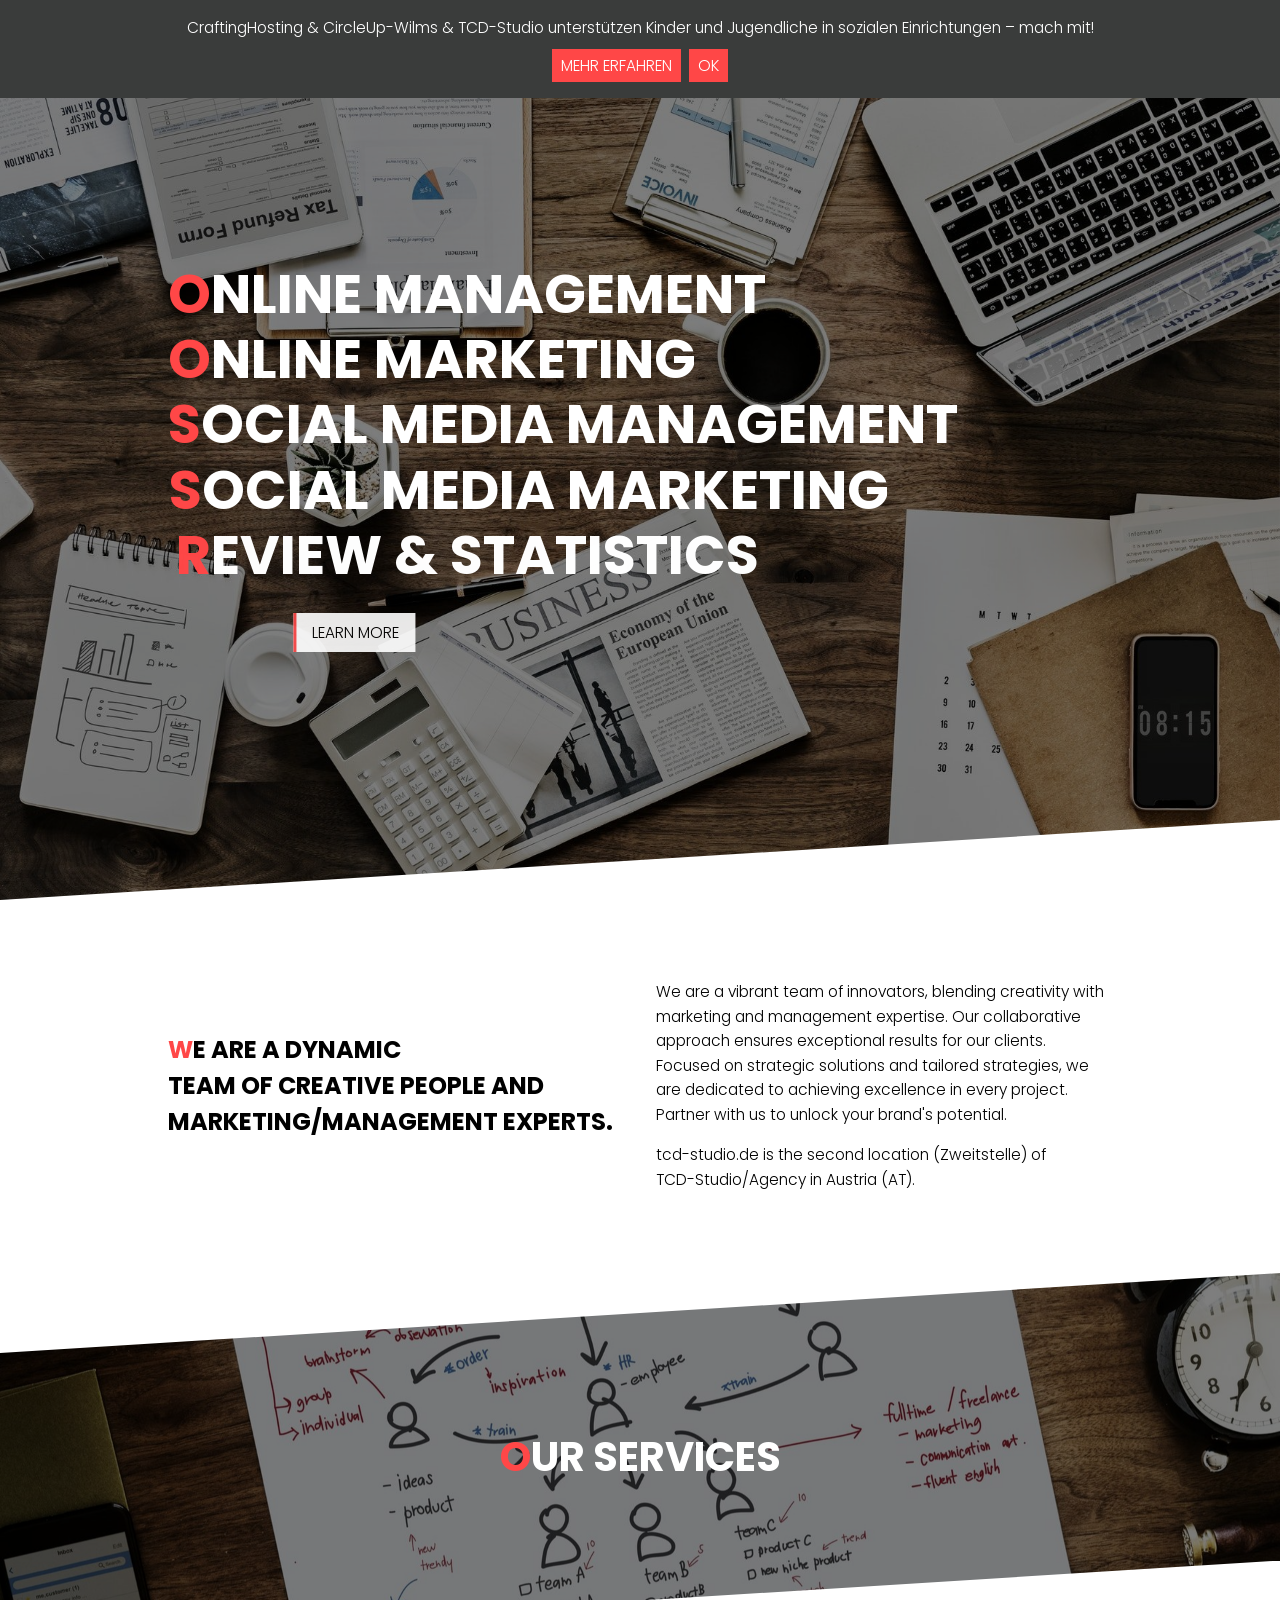
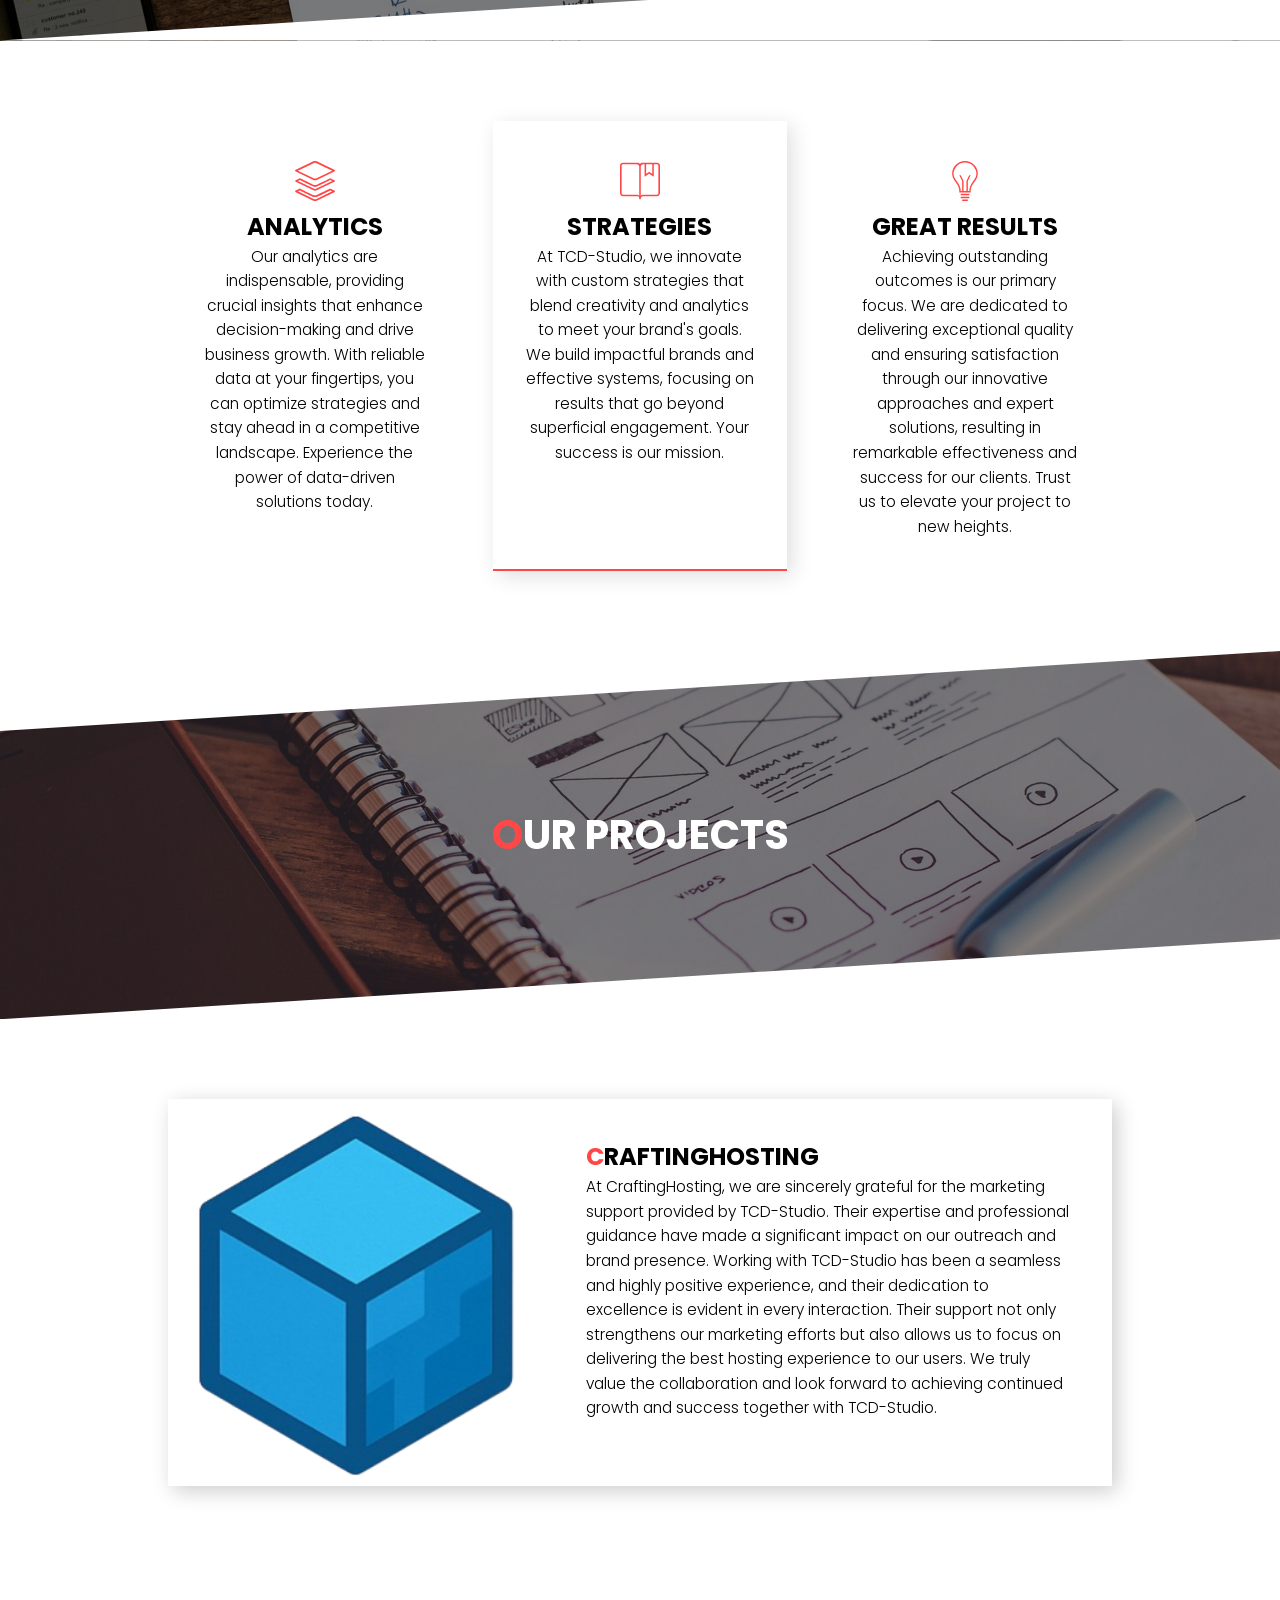
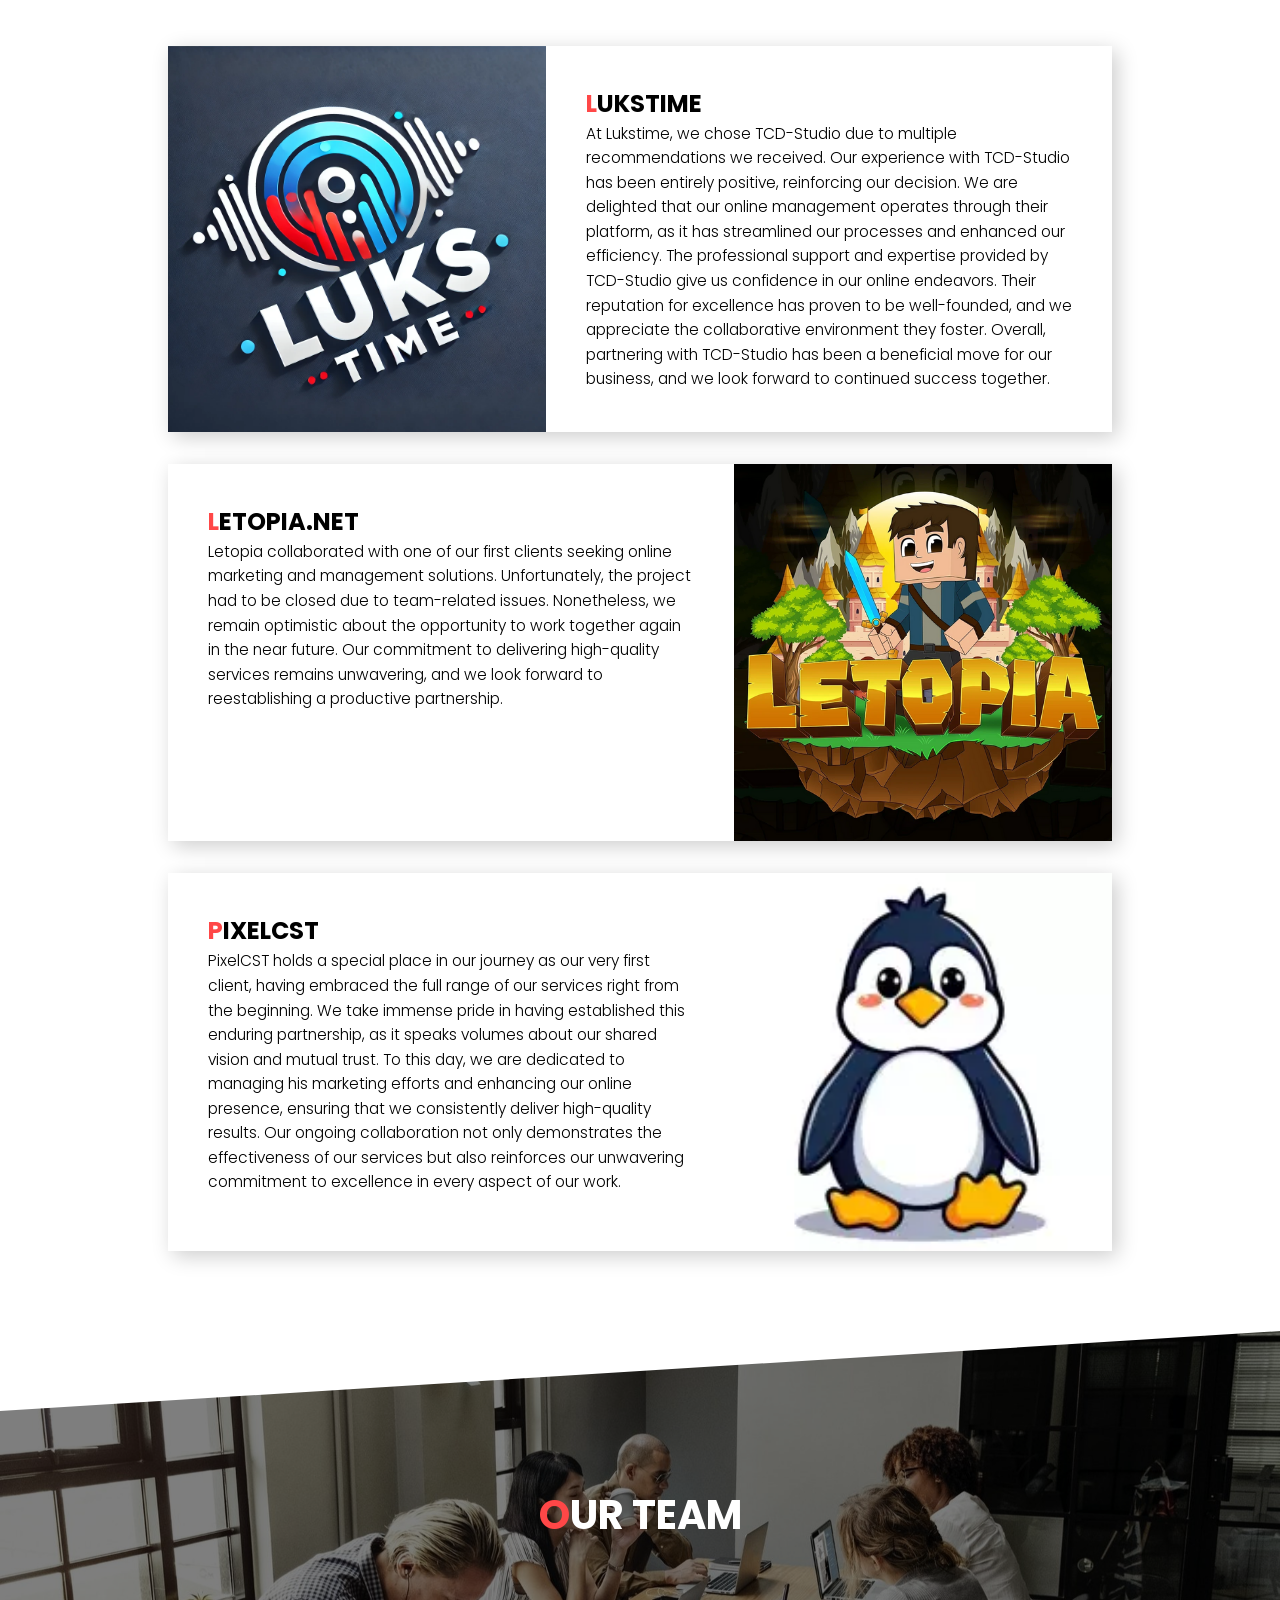
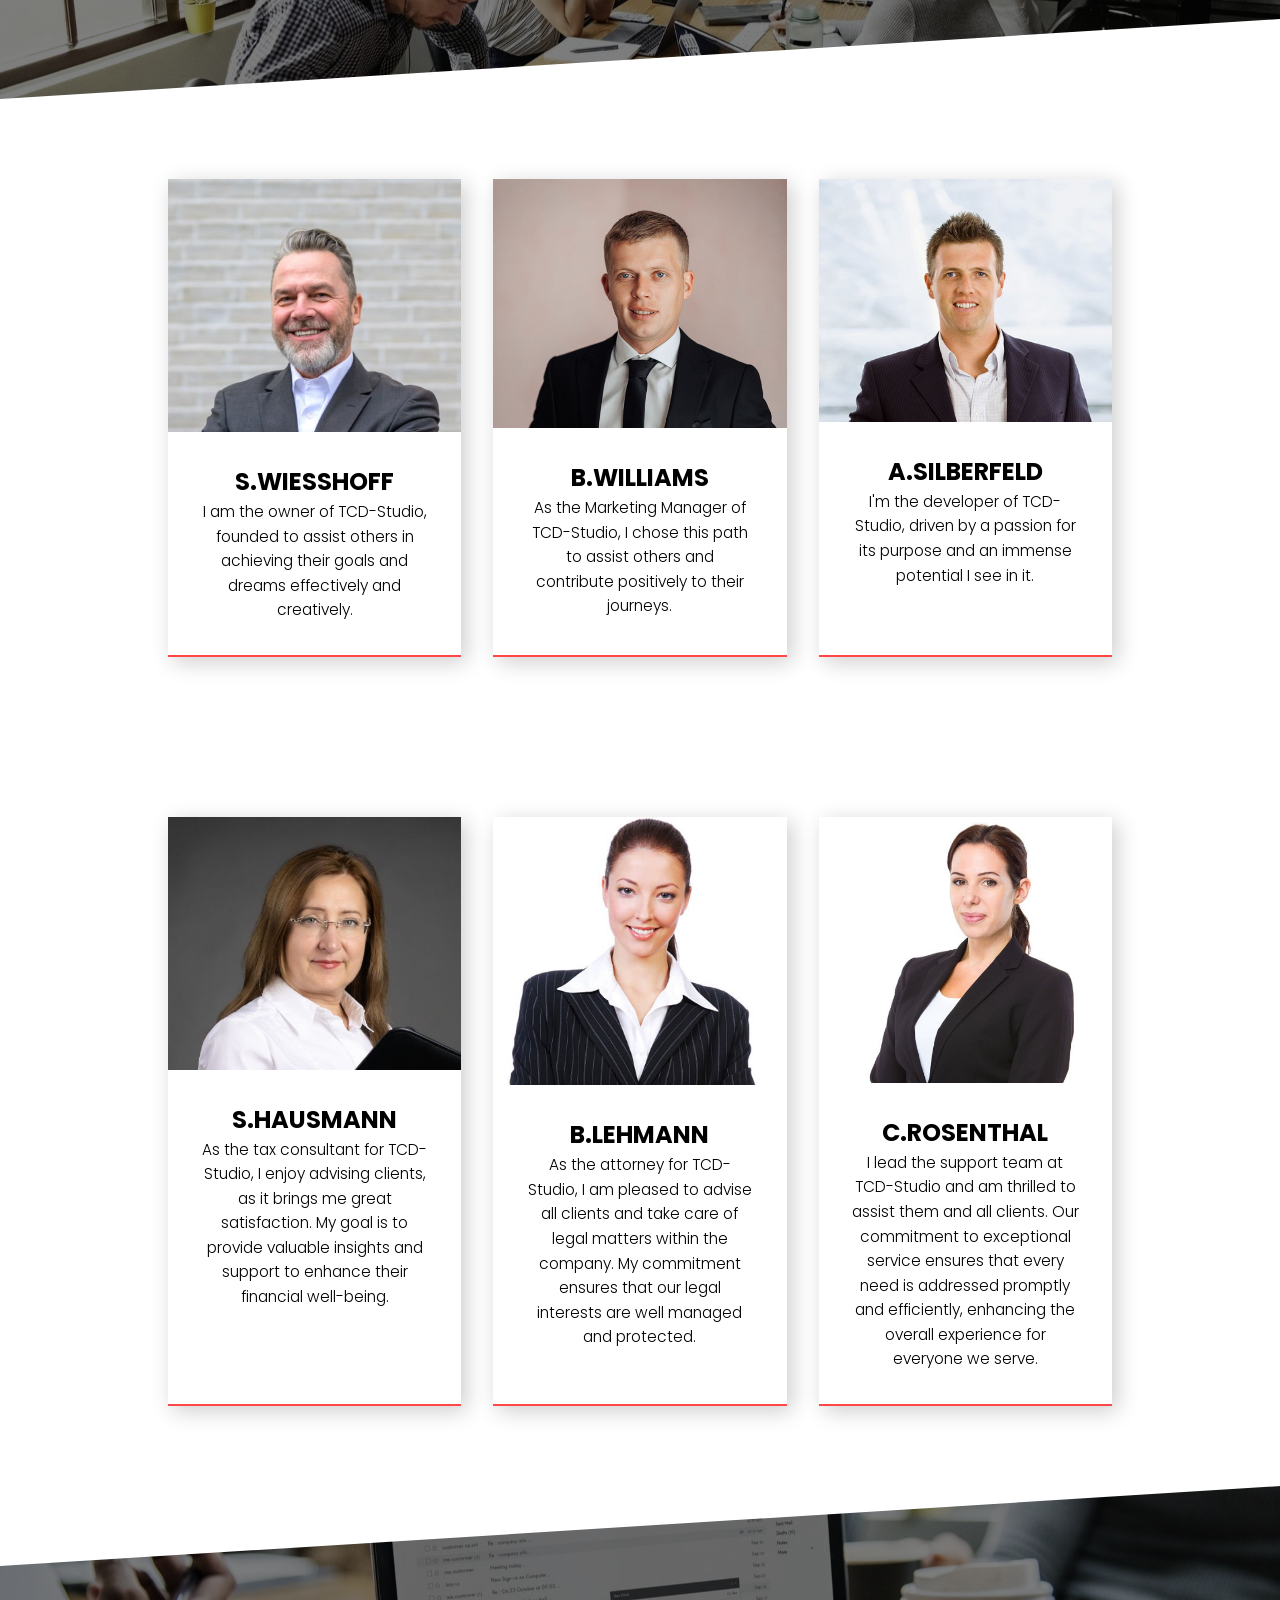
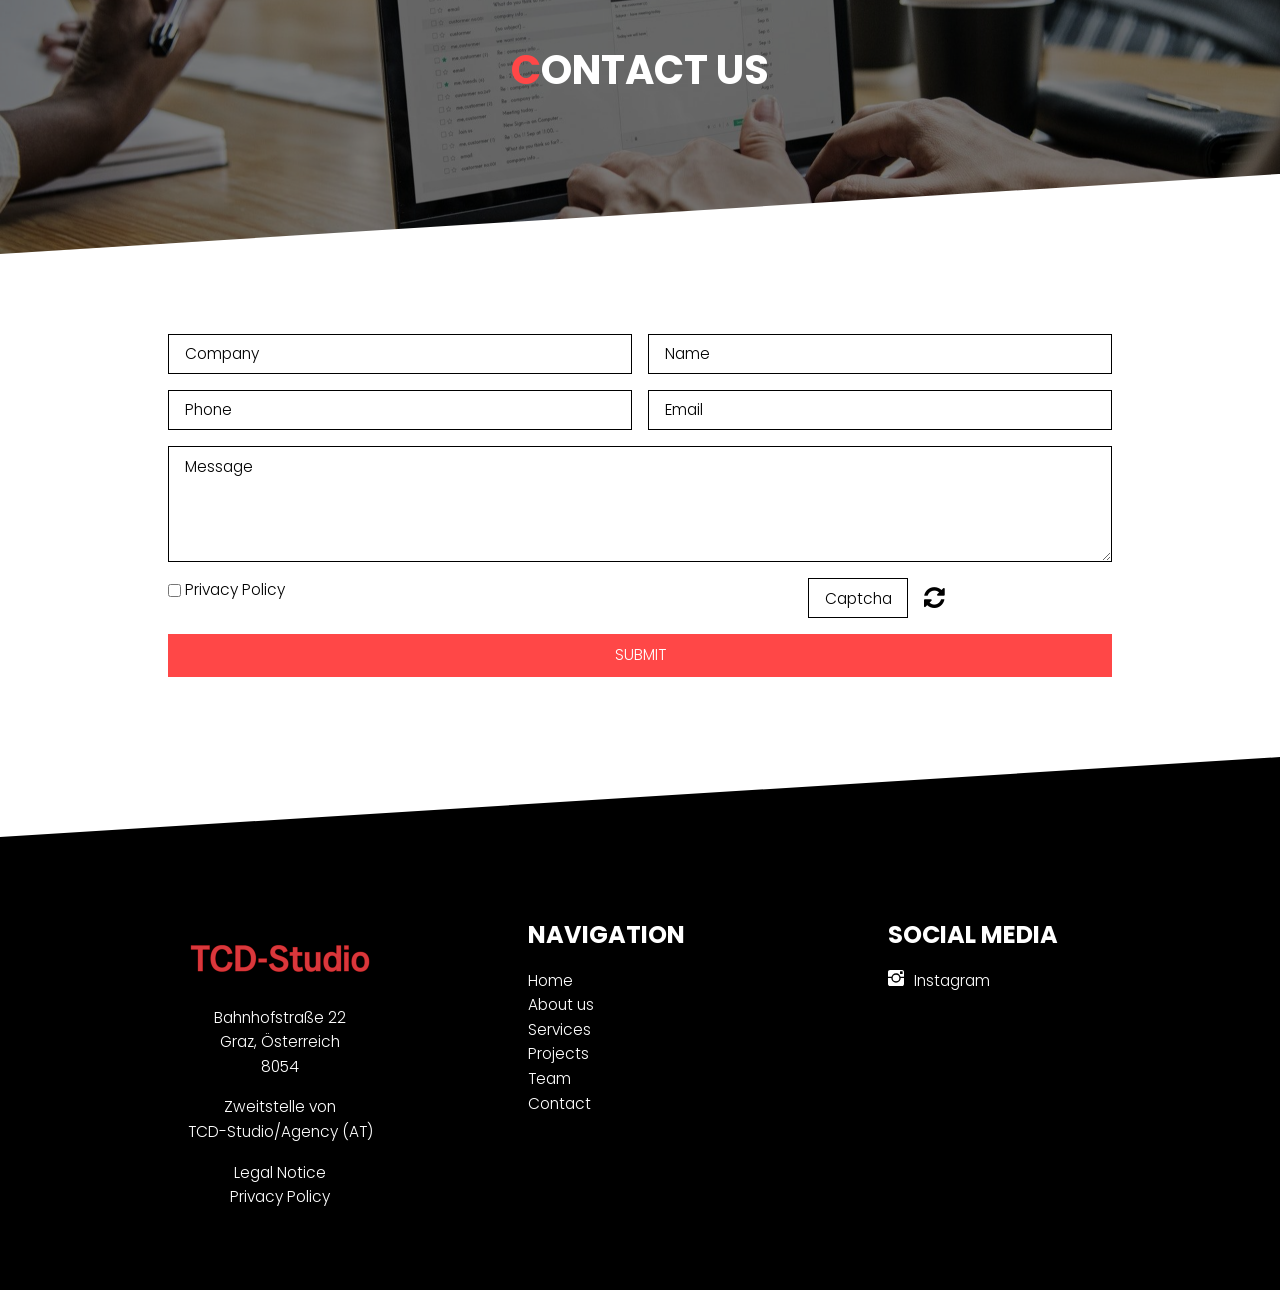
==== index.html @ 9a7e264d "Recode site for tcd-studio.de (Zweitstelle of TCD-Studio/Agency, AT) - Move all pages, links, canoni" ====
<!doctype html>
<html lang="en">
  <head>
    <meta charset="utf-8" />
    <title>tcd-studio.de - From Strategy to Success.</title>
    <meta name="viewport" content="width=device-width, initial-scale=1" />
    <meta
      name="description"
      content="tcd-studio.de is the Zweitstelle (second location) of TCD-Studio/Agency in Austria (AT): online management, online marketing, social media management and statistics."
    />
    <meta
      name="keywords"
      content="marketing agency, online marketing, social media marketing, market research, digital marketing, SEO, SEM, lead generation, tcd-studio.de"
    />
    <meta name="icbm" content="47.0179907,15.4020334" />
    <meta name="geo.position" content="47.0179907;15.4020334" />
    <meta name="geo.placename" content="Graz, Österreich" />
    <link rel="canonical" href="https://tcd-studio.de/" />
    <meta property="og:title" content="tcd-studio.de - From Strategy to Success." />
    <meta
      property="og:description"
      content="tcd-studio.de is the Zweitstelle (second location) of TCD-Studio/Agency in Austria (AT): online management, online marketing, social media management and statistics."
    />
    <meta property="og:type" content="website" />
    <meta property="og:site_name" content="TCD-Studio/Agency" />
    <meta property="og:locale" content="en" />
    <meta
      property="og:image"
      content="https://tcd-studio.de/images/1200x630/16336493/TCD-Studio-LogomitIcon-0CujKBZblyTViHeyjRNebg.png"
    />
    <meta property="og:url" content="https://tcd-studio.de/" />
    <link
      rel="icon"
      type="image/png"
      href="/images/16x16/16356138/TCD-Studio-Logoohneschrift-gross-JT70FmUTbj_ha7UTW9FF7w-wK-10hrhv1epRSxcDGYMCA.png"
      sizes="16x16"
    />
    <link
      rel="icon"
      type="image/png"
      href="/images/32x32/16356138/TCD-Studio-Logoohneschrift-gross-JT70FmUTbj_ha7UTW9FF7w-wK-10hrhv1epRSxcDGYMCA.png"
      sizes="32x32"
    />
    <link
      rel="icon"
      type="image/png"
      href="/images/96x96/16356138/TCD-Studio-Logoohneschrift-gross-JT70FmUTbj_ha7UTW9FF7w-wK-10hrhv1epRSxcDGYMCA.png"
      sizes="96x96"
    />
    <link
      rel="apple-touch-icon-precomposed"
      sizes="152x152"
      href="/images/152x152/16356138/TCD-Studio-Logoohneschrift-gross-JT70FmUTbj_ha7UTW9FF7w-wK-10hrhv1epRSxcDGYMCA.png"
    />
    <link rel="stylesheet" media="screen" href="/webcard/static/app.min.1757408874.css" />
    <link rel="stylesheet" media="screen" href="/css/theme.css" id="customcss" />
    <script>
      var webcard = window.webcard || {};
      webcard.id = 1728389;
      webcard.moduleId = 13865382;
      webcard.culture = "en";
      webcard.type = 2;
      webcard.isEdit = false;
      webcard.isMobile = /Android|webOS|iPhone|iPad|iPod|BlackBerry/i.test(navigator.userAgent);
      webcard.isTouch = "ontouchstart" in window || navigator.msMaxTouchPoints > 0;
      webcard.apiHost = location.host + "/api.php";
      var extraPath = "";
    </script>
    <link rel="preload" as="style" href="/fonts/poppins.css" />
    <link rel="stylesheet" media="print" onload="this.media='all'" href="/fonts/poppins.css" />
    <noscript><link rel="stylesheet" href="/fonts/poppins.css" /></noscript>
    <link rel="stylesheet" href="/css/pages/home.css" />
    <script type="application/ld+json">
      {
        "@context": "https://schema.org",
        "@type": "ProfessionalService",
        "name": "TCD-Studio/Agency",
        "alternateName": "tcd-studio.de",
        "url": "https://tcd-studio.de/",
        "logo": "https://tcd-studio.de/images/1200x630/16336493/TCD-Studio-LogomitIcon-0CujKBZblyTViHeyjRNebg.png",
        "description": "tcd-studio.de is the Zweitstelle (second location) of TCD-Studio/Agency in Austria (AT): online management, online marketing, social media management and statistics.",
        "email": "kontakt@tcd-studio.de",
        "telephone": "+43 699 81865094",
        "address": {
          "@type": "PostalAddress",
          "streetAddress": "Bahnhofstraße 22",
          "postalCode": "8054",
          "addressLocality": "Graz",
          "addressCountry": "AT"
        },
        "geo": { "@type": "GeoCoordinates", "latitude": 47.0179907, "longitude": 15.4020334 }
      }
    </script>
  </head>
  <body class="page-13865382 pagelayout-1 index slogan culture-en">
    <a href="#ed-713620344" class="wv-link-content button">Skip to main content</a>
    <div
      class="ed-element ed-container full-width flex-align-content-center wv-boxed flex-justify-content-center flex-align-items-center cookie-bar hide-cookie-bar preset-cookie-bar-v2-default"
      id="ed-939194699"
    >
      <div class="inner" style="margin-left: auto; margin-right: auto">
        <div class="ed-element ed-text custom-theme" id="ed-939194702">
          <p>
            CraftingHosting &amp; CircleUp-Wilms &amp; TCD-Studio unterstützen Kinder und Jugendliche in sozialen
            Einrichtungen – mach mit!
          </p>
        </div>
        <div class="ed-element ed-button custom-theme" id="ed-939194705">
          <a
            class="button button-default button-color-default center button-small"
            href="https://gofund.me/4ed2987de"
            title="Jetzt mit Machen!"
            >Mehr erfahren</a
          >
        </div>
        <div class="ed-element ed-button custom-theme cookie-close" id="ed-939194708">
          <a class="button button-default button-color-default center button-small" href="#">Ok</a>
        </div>
      </div>
    </div>
    <div class="ed-element ed-container banner preset-banner-v3-default parallax" id="ed-713619942">
      <div class="background">
        <figure class="ed-element ed-image wv-bg" id="ed-713619945">
          <div
            class="background-image-holder ed-lazyload"
            data-background='url("/images/1920/5283903/pexels-photo-860379.jpeg")'
          ></div>
        </figure>
      </div>
      <div class="overlay" style="background-color: rgba(0, 0, 0, 0.51)"></div>
      <div class="inner" data-parallax-amount="50">
        <div
          class="ed-element ed-container flex-justify-content-space-between flex-align-items-center wv-boxed menu-wrapper wv-overflow_visible preset-menu-v2-default"
          id="ed-713619948"
        >
          <div class="inner">
            <div class="ed-element ed-logo logo" id="ed-713619951">
              <a href="/"
                ><img
                  src="/images/218/16332534/TCD-Studio-LogoohneIcon-wagerecht-x0y5LHULFifqLQb0SZXRUw.png"
                  alt="TCD-Studio/Agency"
                  srcset="/images/436/16332534/TCD-Studio-LogoohneIcon-wagerecht-x0y5LHULFifqLQb0SZXRUw.png 2x"
              /></a>
            </div>
            <nav class="ed-element ed-menu wv-custom" id="ed-713619954">
              <ul class="menu-level-0">
                <li class="first"><a href="/#ed-713619942" class="wv-link-elm first">Home</a></li>
                <li><a href="/#ed-713620344" class="wv-link-elm">About us</a></li>
                <li><a href="/#ed-713620002" class="wv-link-elm">Services</a></li>
                <li><a href="/#ed-713620074" class="wv-link-elm">Projects</a></li>
                <li><a href="/#ed-713620098" class="wv-link-elm">Team</a></li>
                <li class="end"><a href="/#ed-713620122" class="wv-link-elm last">Contact</a></li>
              </ul>
            </nav>
            <div class="ed-element ed-container mobile-cont wv-overflow_visible" id="ed-713619957">
              <div class="inner">
                <figure class="ed-element ed-icon" id="ed-713619960">
                  <a href="tel:+4369981865094"
                    ><svg
                      xmlns="http://www.w3.org/2000/svg"
                      viewBox="170 -787 659 875"
                      data-icon="ico-phone"
                      preserveAspectRatio="xMidYMid"
                    >
                      <path
                        d="M390.7 -496.7C270.4 -427.2 453.9 -83.1 585.6 -159.1L707.7 52.3C652.1 84.4 605.2 104.6 540.8 67.8 362 -34.4 165.2 -375.1 170.8 -578.3c1.9 -70.6 43.6 -98.3 97.9 -129.7 23.3 40.4 98.6 170.8 122 211.3zm50.4 -5.7c-13 7.5 -29.7 3.1 -37.3 -10l-115 -199.3c-7.5 -13 -3.1 -29.7 10 -37.3l60.5 -34.9c13 -7.5 29.7 -3.1 37.3 10L511.7 -574.6c7.5 13 3.1 29.7 -10 37.2l-60.6 35zM755.5 42.1c-13 7.5 -29.7 3.1 -37.3 -10l-115 -199.3c-7.5 -13 -3.1 -29.7 10 -37.3l60.5 -34.9c13 -7.5 29.7 -3.1 37.3 10L826.1 -30.1c7.5 13 3.1 29.7 -10 37.3l-60.6 34.9z"
                      ></path></svg
                  ></a>
                </figure>
                <div class="ed-element ed-html menu-trigger" id="ed-713619963">
                  <div class="menu-trigger-box"><div class="menu-trigger-inner"></div></div>
                </div>
              </div>
            </div>
          </div>
        </div>
        <div class="ed-element ed-container banner-content wv-boxed wv-spacer" id="ed-713619966">
          <div class="inner" data-parallax-amount="40">
            <div
              class="ed-element ed-headline custom-theme animation-initial"
              style="opacity: 1"
              id="ed-713665664"
              data-animation='{"type":"move-right-to-left","initial":"hide","keepHeight":true,"duration":"1.5s","delay":"0.3s","overlay":{"width":"auto"},"trigger":"scroll","group":{"name":"","behavior":{"show":"","hide":""}}}'
            >
              <h1>O<span class="color-background">nline Management</span></h1>
            </div>
            <div
              class="ed-element ed-headline custom-theme animation-initial"
              style="opacity: 1"
              id="ed-713619969"
              data-animation='{"type":"move-right-to-left","initial":"hide","keepHeight":true,"duration":"1.5s","delay":"0.6s","overlay":{"width":"auto"},"trigger":"scroll","group":{"name":"","behavior":{"show":"","hide":""}}}'
            >
              <h1 class="left">
                <span class="color-primary">O</span><span class="color-background">nline Marketing</span>
              </h1>
            </div>
            <div
              class="ed-element ed-headline custom-theme animation-initial"
              style="opacity: 1"
              id="ed-713665489"
              data-animation='{"type":"move-right-to-left","initial":"hide","keepHeight":true,"duration":"1.5s","delay":"0.9s","overlay":{"width":"auto"},"trigger":"scroll","group":{"name":"","behavior":{"show":"","hide":""}}}'
            >
              <h1>S<span class="color-background">ocial Media Management</span></h1>
            </div>
            <div
              class="ed-element ed-headline custom-theme animation-initial"
              style="opacity: 1"
              id="ed-713619972"
              data-animation='{"type":"move-right-to-left","initial":"hide","keepHeight":true,"duration":"1.5s","delay":"1.2s","overlay":{"width":"auto"},"trigger":"scroll","group":{"name":"","behavior":{"show":"","hide":""}}}'
            >
              <h1 class="left">
                <span class="color-primary">S</span><span class="color-background">OCIAL MEDIA MARKETING</span>
              </h1>
            </div>
            <div
              class="ed-element ed-headline custom-theme animation-initial"
              style="opacity: 1"
              id="ed-713619975"
              data-animation='{"type":"move-right-to-left","initial":"hide","keepHeight":true,"duration":"1.5s","delay":"1.5s","overlay":{"width":"auto"},"trigger":"scroll","group":{"name":"","behavior":{"show":"","hide":""}}}'
            >
              <h1 class="left">
                <span class="color-primary">R</span><span class="color-background">EVIEW &amp; STATISTICS</span>
              </h1>
            </div>
            <div class="ed-element ed-spacer" id="ed-713619978"><div style="height: 25px" class="space"></div></div>
            <div
              class="ed-element ed-button scroll custom-theme animation-initial"
              style="opacity: 1"
              id="ed-713619981"
              data-animation='{"type":"move-right-to-left","initial":"hide","keepHeight":true,"duration":"1.5s","delay":"1.9s","overlay":{"width":"auto"},"trigger":"scroll","group":{"name":"","behavior":{"show":"","hide":""}}}'
            >
              <a
                class="wv-link-elm cta-button button button-default button-color-default color-default color-active-background center bg-background bg-active-primary border-color-primary button-normal"
                href="#!next"
                >Learn more</a
              >
            </div>
          </div>
        </div>
        <div class="ed-element ed-container preset-separator-v3-diagonal full-width" id="ed-713619984">
          <div class="inner" data-parallax-amount="50">
            <div class="ed-element ed-html separator-container" id="ed-713619987">
              <svg
                class="double-triangle"
                xmlns="http://www.w3.org/2000/svg"
                version="1.1"
                width="100%"
                height="100"
                viewBox="0 0 100 100"
                preserveAspectRatio="none"
              >
                <path class="path1" d="M0 0 L50 100 L100 0 Z"></path>
                <path class="path2" d="M50 100 L100 40 L100 0 Z"></path>
                <path class="path3" d="M0 40 L50 100 L0 0 Z"></path>
              </svg>

              <svg
                class="circle"
                xmlns="http://www.w3.org/2000/svg"
                version="1.1"
                width="100%"
                height="100"
                viewBox="0 0 100 100"
                preserveAspectRatio="none"
              >
                <path class="path1" d="M0 100 C40 0 60 0 100 100 Z"></path>
              </svg>

              <svg
                class="polygon1"
                width="100%"
                height="100%"
                viewBox="0 0 1280 140"
                preserveAspectRatio="none"
                xmlns="http://www.w3.org/2000/svg"
              >
                <path class="path1" d="M0 70.35l320-49.24 640 98.49 320-49.25V140H0V70.35z"></path>
              </svg>
            </div>
          </div>
        </div>
      </div>
    </div>
    <div class="ed-element ed-container preset-columns-two-v2-default wv-boxed wv-spacer" id="ed-713620344">
      <div class="inner">
        <div class="ed-element ed-container columns-box" id="ed-713620347">
          <div class="inner">
            <div class="ed-element ed-headline custom-theme" id="ed-713620350">
              <h3>
                <span class="color-primary">W</span>e are a dynamic<br />team of creative people and
                Marketing/management Experts.
              </h3>
            </div>
          </div>
        </div>
        <div class="ed-element ed-container columns-box" id="ed-713620353">
          <div class="inner">
            <div class="ed-element ed-text custom-theme" id="ed-713620356">
              <p>
                We are a vibrant team of innovators, blending creativity with marketing and management expertise. Our
                collaborative approach ensures exceptional results for our clients. Focused on strategic solutions and
                tailored strategies, we are dedicated to achieving excellence in every project. Partner with us to
                unlock your brand's potential.
              </p>
              <p class="zweitstelle">
                tcd-studio.de is the second location (<span lang="de">Zweitstelle</span>) of
                <span class="nowrap">TCD-Studio/Agency</span> in Austria (AT).
              </p>
            </div>
          </div>
        </div>
      </div>
    </div>
    <div class="ed-element ed-container full-width" id="ed-713619990">
      <div class="background">
        <figure class="ed-element ed-image wv-bg" id="ed-713619993">
          <div
            class="background-image-holder ed-lazyload"
            data-background='url("/images/1920/5283929/photo-1519636125090-67a506cc7c74.jpg.jpeg")'
          ></div>
        </figure>
      </div>
      <div class="overlay" style="background-color: rgba(0, 0, 0, 0.506)"></div>
      <div class="inner">
        <div class="ed-element ed-container preset-separator-v3-reverse full-width" id="ed-713619996">
          <div class="inner" data-parallax-amount="50">
            <div class="ed-element ed-html separator-container" id="ed-713619999">
              <svg
                class="double-triangle"
                xmlns="http://www.w3.org/2000/svg"
                version="1.1"
                width="100%"
                height="100"
                viewBox="0 0 100 100"
                preserveAspectRatio="none"
              >
                <path class="path1" d="M0 0 L50 100 L100 0 Z"></path>
                <path class="path2" d="M50 100 L100 40 L100 0 Z"></path>
                <path class="path3" d="M0 40 L50 100 L0 0 Z"></path>
              </svg>

              <svg
                class="circle"
                xmlns="http://www.w3.org/2000/svg"
                version="1.1"
                width="100%"
                height="100"
                viewBox="0 0 100 100"
                preserveAspectRatio="none"
              >
                <path class="path1" d="M0 100 C40 0 60 0 100 100 Z"></path>
              </svg>

              <svg
                class="polygon1"
                width="100%"
                height="100%"
                viewBox="0 0 1280 140"
                preserveAspectRatio="none"
                xmlns="http://www.w3.org/2000/svg"
              >
                <path class="path1" d="M0 70.35l320-49.24 640 98.49 320-49.25V140H0V70.35z"></path>
              </svg>
            </div>
          </div>
        </div>
        <div class="ed-element ed-container wv-boxed wv-spacer" id="ed-713620002">
          <div class="inner">
            <div class="ed-element ed-headline custom-theme" id="ed-713620005">
              <h2><span class="color-primary">O</span><span class="color-background">ur Services</span></h2>
            </div>
          </div>
        </div>
        <div class="ed-element ed-container full-width preset-separator-v3-diagonal" id="ed-713620008">
          <div class="inner" data-parallax-amount="50">
            <div class="ed-element ed-html separator-container" id="ed-713620011">
              <svg
                class="double-triangle"
                xmlns="http://www.w3.org/2000/svg"
                version="1.1"
                width="100%"
                height="100"
                viewBox="0 0 100 100"
                preserveAspectRatio="none"
              >
                <path class="path1" d="M0 0 L50 100 L100 0 Z"></path>
                <path class="path2" d="M50 100 L100 40 L100 0 Z"></path>
                <path class="path3" d="M0 40 L50 100 L0 0 Z"></path>
              </svg>

              <svg
                class="circle"
                xmlns="http://www.w3.org/2000/svg"
                version="1.1"
                width="100%"
                height="100"
                viewBox="0 0 100 100"
                preserveAspectRatio="none"
              >
                <path class="path1" d="M0 100 C40 0 60 0 100 100 Z"></path>
              </svg>

              <svg
                class="polygon1"
                width="100%"
                height="100%"
                viewBox="0 0 1280 140"
                preserveAspectRatio="none"
                xmlns="http://www.w3.org/2000/svg"
              >
                <path class="path1" d="M0 70.35l320-49.24 640 98.49 320-49.25V140H0V70.35z"></path>
              </svg>
            </div>
          </div>
        </div>
      </div>
    </div>
    <div
      class="ed-element ed-container wv-boxed wv-spacer wv-overflow_hidden preset-boxes-v3-default"
      id="ed-713620014"
    >
      <div class="inner">
        <div class="ed-element ed-container boxes-box wv-overflow_visible" id="ed-713620017">
          <div class="inner">
            <figure class="ed-element ed-icon boxes-icon center" id="ed-713620020">
              <svg
                xmlns="http://www.w3.org/2000/svg"
                viewBox="0 -384 383 384"
                data-icon="ion-social-buffer-outline"
                preserveAspectRatio="xMidYMid"
              >
                <path
                  d="M7 -284c-9 -4 -9 -11 0 -15l169 -82c4 -2 10 -3 16 -3s12 1 16 3l169 82c9 4 9 11 0 15l-169 82c-4 2 -10 3 -16 3s-12 -1 -16 -3zM183 -366l-156 75l156 75c2 1 5 1 9 1s7 -0 9 -1l156 -75l-156 -75c-2 -1 -5 -2 -9 -2s-7 1 -9 2zM377 -200c9 4 9 12 0 16l-169 81c-4 2 -10 4 -16 4s-12 -2 -16 -4l-169 -81c-9 -4 -9 -12 0 -16c0 -0 27 -13 33 -16c5 -3 7 -3 13 -0s123 60 123 60c4 2 10 3 16 3s12 -1 16 -3c0 -0 121 -59 125 -61s5 -2 9 -0s35 17 35 17zM201 -117l156 -75l-19 -9l-123 59c-6 3 -15 5 -23 5s-17 -2 -23 -5l-123 -59l-19 9l156 75c2 1 5 2 9 2s7 -1 9 -2zM377 -100c9 4 9 11 0 15l-169 82c-4 2 -10 3 -16 3s-12 -1 -16 -3l-169 -82c-9 -4 -9 -11 0 -15c0 -0 27 -14 33 -17c5 -3 7 -2 13 1s123 59 123 59c4 2 10 3 16 3s12 -1 16 -3c0 -0 121 -58 125 -60s5 -2 9 -0s35 17 35 17zM201 -18l156 -75l-19 -9l-123 60c-6 3 -15 4 -23 4s-17 -1 -23 -4l-123 -60l-19 9l156 75c2 1 5 2 9 2s7 -1 9 -2z"
                ></path>
              </svg>
            </figure>
            <div class="ed-element ed-container boxes-box-inner" id="ed-713620023">
              <div class="inner">
                <div class="ed-element ed-headline custom-theme" id="ed-713620026"><h3>Analytics</h3></div>
                <div class="ed-element ed-text custom-theme" id="ed-713620029">
                  <p>
                    Our analytics are indispensable, providing crucial insights that enhance decision-making and drive
                    business growth. With reliable data at your fingertips, you can optimize strategies and stay ahead
                    in a competitive landscape. Experience the power of data-driven solutions today.
                  </p>
                </div>
              </div>
            </div>
          </div>
        </div>
        <div class="ed-element ed-container boxes-box wv-overflow_visible border-color-primary" id="ed-713620032">
          <div class="inner">
            <figure class="ed-element ed-icon boxes-icon center" id="ed-713620035">
              <svg
                xmlns="http://www.w3.org/2000/svg"
                viewBox="0 -384 418 384"
                data-icon="ion-ios-bookmarks-outline"
                preserveAspectRatio="xMidYMid"
              >
                <path
                  d="M385 -384c19 -0 33 13 33 32v286c0 19 -14 34 -33 34h-143s-25 4 -25 19v13h-8h-8v-13c0 -15 -11 -19 -25 -19h-143c-19 -0 -33 -15 -33 -34v-286c0 -19 14 -32 33 -32h150c10 -0 20 5 26 12v-0v-0c6 -7 16 -12 26 -12h150zM201 -37v-309c0 -9 -12 -22 -25 -22h-143c-9 -0 -16 7 -16 16v286c0 9 7 18 16 18h144c10 -0 19 3 24 11zM273 -368v100l23 -14l9 -6l9 6l23 14v-100h-64zM401 -66v-286c0 -9 -7 -16 -16 -16h-32v131l-48 -32l-48 32v-131h-15c-13 -0 -25 13 -25 22v309c5 -9 14 -11 24 -11h144c9 -0 16 -9 16 -18z"
                ></path>
              </svg>
            </figure>
            <div class="ed-element ed-container boxes-box-inner" id="ed-713620038">
              <div class="inner">
                <div class="ed-element ed-headline custom-theme" id="ed-713620041"><h3>Strategies</h3></div>
                <div class="ed-element ed-text custom-theme" id="ed-713620044">
                  <p>
                    At TCD-Studio, we innovate with custom strategies that blend creativity and analytics to meet your
                    brand's goals. We build impactful brands and effective systems, focusing on results that go beyond
                    superficial engagement. Your success is our mission.
                  </p>
                </div>
              </div>
            </div>
          </div>
        </div>
        <div class="ed-element ed-container boxes-box wv-overflow_visible" id="ed-713620047">
          <div class="inner">
            <figure class="ed-element ed-icon boxes-icon center" id="ed-713620050">
              <svg
                xmlns="http://www.w3.org/2000/svg"
                viewBox="0 -416 288 448"
                data-icon="ion-ios-lightbulb-outline"
                preserveAspectRatio="xMidYMid"
              >
                <path
                  d="M288 -275c0 31 -13 59 -30 83v-0c-11 15 -22 28 -32 45c-22 38 -18 73 -18 82v1h-128v-1c0 -7 3 -44 -19 -82c-10 -17 -20 -30 -31 -45v-0c-17 -24 -30 -52 -30 -83c0 -78 66 -141 144 -141s144 63 144 141zM239 -194l6 -8c16 -22 27 -47 27 -73c0 -33 -16 -65 -40 -89s-55 -36 -88 -36s-64 12 -88 36s-40 56 -40 89c0 26 11 51 27 73l19 26v-0c5 6 9 13 13 21c17 29 21 58 21 75h16v-112l-32 -64h17l31 64v112h32v-112l31 -64h17l-32 64v112h16c0 -17 4 -45 21 -75c8 -14 16 -25 24 -36c1 -1 1 -2 2 -3zM112 32v-16h64v16h-64zM96 -0v-16h96v16h-96zM96 -32v-16h96v16h-96z"
                ></path>
              </svg>
            </figure>
            <div class="ed-element ed-container boxes-box-inner" id="ed-713620053">
              <div class="inner">
                <div class="ed-element ed-headline custom-theme" id="ed-713620056"><h3>Great Results</h3></div>
                <div class="ed-element ed-text custom-theme" id="ed-713620059">
                  <p>
                    Achieving outstanding outcomes is our primary focus. We are dedicated to delivering exceptional
                    quality and ensuring satisfaction through our innovative approaches and expert solutions, resulting
                    in remarkable effectiveness and success for our clients. Trust us to elevate your project to new
                    heights.
                  </p>
                </div>
              </div>
            </div>
          </div>
        </div>
      </div>
    </div>
    <div class="ed-element ed-container full-width" id="ed-713620062">
      <div class="background">
        <figure class="ed-element ed-image wv-bg" id="ed-713620065">
          <div
            class="background-image-holder ed-lazyload"
            data-background='url("/images/1920/5284071/pexels-photo-196644.jpeg")'
          ></div>
        </figure>
      </div>
      <div class="overlay" style="background-color: rgba(0, 0, 0, 0.506)"></div>
      <div class="inner">
        <div class="ed-element ed-container preset-separator-v3-reverse full-width" id="ed-713620068">
          <div class="inner" data-parallax-amount="50">
            <div class="ed-element ed-html separator-container" id="ed-713620071">
              <svg
                class="double-triangle"
                xmlns="http://www.w3.org/2000/svg"
                version="1.1"
                width="100%"
                height="100"
                viewBox="0 0 100 100"
                preserveAspectRatio="none"
              >
                <path class="path1" d="M0 0 L50 100 L100 0 Z"></path>
                <path class="path2" d="M50 100 L100 40 L100 0 Z"></path>
                <path class="path3" d="M0 40 L50 100 L0 0 Z"></path>
              </svg>

              <svg
                class="circle"
                xmlns="http://www.w3.org/2000/svg"
                version="1.1"
                width="100%"
                height="100"
                viewBox="0 0 100 100"
                preserveAspectRatio="none"
              >
                <path class="path1" d="M0 100 C40 0 60 0 100 100 Z"></path>
              </svg>

              <svg
                class="polygon1"
                width="100%"
                height="100%"
                viewBox="0 0 1280 140"
                preserveAspectRatio="none"
                xmlns="http://www.w3.org/2000/svg"
              >
                <path class="path1" d="M0 70.35l320-49.24 640 98.49 320-49.25V140H0V70.35z"></path>
              </svg>
            </div>
          </div>
        </div>
        <div class="ed-element ed-container wv-boxed wv-spacer" id="ed-713620074">
          <div class="inner">
            <div class="ed-element ed-headline custom-theme" id="ed-713620077">
              <h2><span class="color-primary">O</span><span class="color-background">ur Projects</span></h2>
            </div>
          </div>
        </div>
        <div class="ed-element ed-container full-width preset-separator-v3-diagonal" id="ed-713620080">
          <div class="inner" data-parallax-amount="50">
            <div class="ed-element ed-html separator-container" id="ed-713620083">
              <svg
                class="double-triangle"
                xmlns="http://www.w3.org/2000/svg"
                version="1.1"
                width="100%"
                height="100"
                viewBox="0 0 100 100"
                preserveAspectRatio="none"
              >
                <path class="path1" d="M0 0 L50 100 L100 0 Z"></path>
                <path class="path2" d="M50 100 L100 40 L100 0 Z"></path>
                <path class="path3" d="M0 40 L50 100 L0 0 Z"></path>
              </svg>

              <svg
                class="circle"
                xmlns="http://www.w3.org/2000/svg"
                version="1.1"
                width="100%"
                height="100"
                viewBox="0 0 100 100"
                preserveAspectRatio="none"
              >
                <path class="path1" d="M0 100 C40 0 60 0 100 100 Z"></path>
              </svg>

              <svg
                class="polygon1"
                width="100%"
                height="100%"
                viewBox="0 0 1280 140"
                preserveAspectRatio="none"
                xmlns="http://www.w3.org/2000/svg"
              >
                <path class="path1" d="M0 70.35l320-49.24 640 98.49 320-49.25V140H0V70.35z"></path>
              </svg>
            </div>
          </div>
        </div>
      </div>
    </div>
    <div class="ed-element ed-container wv-spacer wv-boxed" id="ed-715673036">
      <div class="inner">
        <div class="ed-element ed-container wv-boxed wv-spacer preset-text-with-image-v3-boxed" id="ed-715673039">
          <div class="inner">
            <figure
              class="ed-element ed-image text-with-image-image"
              style="/* text-align: center; */ width: 30%"
              id="ed-715673042"
            >
              <img
                src="data:image/svg+xml,%3Csvg%20width='800'%20viewBox='0%200%20800%20818.6666666666666'%20xmlns='http://www.w3.org/2000/svg'%3E%3Crect%20width='800'%20height='818.6666666666666'%20style='fill:%20%23F7F7F7'%20/%3E%3C/svg%3E"
                alt="CraftingHosting logo"
                style="object-fit: cover"
                data-src="/images/0/19205537/IMG_20250720_172605-removebg-preview2-j0Vr-R3Zhlmv8M8kYdHz9w.png"
                class="ed-lazyload"
              />
            </figure>
            <div class="ed-element ed-container text-with-image-box" id="ed-715673045">
              <div class="inner">
                <div class="ed-element ed-headline custom-theme" id="ed-715673048">
                  <h3><span class="color-primary">C</span>raftingHosting</h3>
                </div>
                <div class="ed-element ed-text custom-theme" id="ed-715673051">
                  <p>
                    At CraftingHosting, we are sincerely grateful for the marketing support provided by TCD-Studio.
                    Their expertise and professional guidance have made a significant impact on our outreach and brand
                    presence. Working with TCD-Studio has been a seamless and highly positive experience, and their
                    dedication to excellence is evident in every interaction. Their support not only strengthens our
                    marketing efforts but also allows us to focus on delivering the best hosting experience to our
                    users. We truly value the collaboration and look forward to achieving continued growth and success
                    together with TCD-Studio.
                  </p>
                </div>
              </div>
            </div>
          </div>
        </div>
      </div>
    </div>
    <div class="ed-element ed-container wv-boxed wv-spacer" id="ed-713620173">
      <div class="inner">
        <div class="ed-element ed-container wv-boxed wv-spacer preset-text-with-image-v3-boxed" id="ed-713620176">
          <div class="inner">
            <figure
              class="ed-element ed-image text-with-image-image"
              style="/* text-align: center; */ width: 30%"
              id="ed-713620179"
            >
              <img
                src="data:image/svg+xml,%3Csvg%20width='800'%20viewBox='0%200%20800%20800'%20xmlns='http://www.w3.org/2000/svg'%3E%3Crect%20width='800'%20height='800'%20style='fill:%20%23F7F7F7'%20/%3E%3C/svg%3E"
                alt="Lukstime logo"
                style="object-fit: cover"
                data-src="/images/0/16332948/LukstimeLogo-V0bE4lJdnoCeg-Nb1ehcEg.webp"
                class="ed-lazyload"
              />
            </figure>
            <div class="ed-element ed-container text-with-image-box" id="ed-713620182">
              <div class="inner">
                <div class="ed-element ed-headline custom-theme" id="ed-713620185">
                  <h3><span class="color-primary">L</span>ukstime</h3>
                </div>
                <div class="ed-element ed-text custom-theme" id="ed-713620188">
                  <p>
                    At Lukstime, we chose TCD-Studio due to multiple recommendations we received. Our experience with
                    TCD-Studio has been entirely positive, reinforcing our decision. We are delighted that our online
                    management operates through their platform, as it has streamlined our processes and enhanced our
                    efficiency. The professional support and expertise provided by TCD-Studio give us confidence in our
                    online endeavors. Their reputation for excellence has proven to be well-founded, and we appreciate
                    the collaborative environment they foster. Overall, partnering with TCD-Studio has been a beneficial
                    move for our business, and we look forward to continued success together.
                  </p>
                </div>
              </div>
            </div>
          </div>
        </div>
        <div class="ed-element ed-container wv-boxed wv-spacer preset-text-with-image-v3-boxed" id="ed-713620191">
          <div class="inner">
            <div class="ed-element ed-container text-with-image-box" id="ed-713620194">
              <div class="inner">
                <div class="ed-element ed-headline custom-theme" id="ed-713620197">
                  <h3><span class="color-primary">L</span>etopia.net</h3>
                </div>
                <div class="ed-element ed-text custom-theme" id="ed-713620200">
                  <p>
                    Letopia collaborated with one of our first clients seeking online marketing and management
                    solutions. Unfortunately, the project had to be closed due to team-related issues. Nonetheless, we
                    remain optimistic about the opportunity to work together again in the near future. Our commitment to
                    delivering high-quality services remains unwavering, and we look forward to reestablishing a
                    productive partnership.
                  </p>
                </div>
              </div>
            </div>
            <figure
              class="ed-element ed-image text-with-image-image"
              style="/* text-align: center; */ width: 30%"
              id="ed-713620203"
            >
              <img
                src="data:image/svg+xml,%3Csvg%20width='1024'%20viewBox='0%200%201024%201024'%20xmlns='http://www.w3.org/2000/svg'%3E%3Crect%20width='1024'%20height='1024'%20style='fill:%20%23F7F7F7'%20/%3E%3C/svg%3E"
                alt="Letopia logo"
                style="object-fit: cover"
                data-src="/images/1024/16332995/Logo-Letopia-CgJi4SSBVPnbPPsb4WERCA.png"
                class="ed-lazyload"
                srcset="
                  data:image/svg+xml,%3Csvg%20width='1024'%20viewBox='0%200%201024%201024'%20xmlns='http://www.w3.org/2000/svg'%3E%3Crect%20width='1024'%20height='1024'%20style='fill:%20%23F7F7F7'%20/%3E%3C/svg%3E 1w
                "
                data-srcset="/images/576/16332995/Logo-Letopia-CgJi4SSBVPnbPPsb4WERCA.png 576w, /images/976/16332995/Logo-Letopia-CgJi4SSBVPnbPPsb4WERCA.png 976w, /images/1024/16332995/Logo-Letopia-CgJi4SSBVPnbPPsb4WERCA.png 1024w"
              />
            </figure>
          </div>
        </div>
        <div class="ed-element ed-container wv-boxed wv-spacer preset-text-with-image-v3-boxed" id="ed-713620221">
          <div class="inner">
            <div class="ed-element ed-container text-with-image-box" id="ed-713620224">
              <div class="inner">
                <div class="ed-element ed-headline custom-theme" id="ed-713620227">
                  <h3>
                    <span class="color-primary">P<span class="color-default">IxelCST</span></span>
                  </h3>
                </div>
                <div class="ed-element ed-text custom-theme" id="ed-713620230">
                  <p>
                    PixelCST holds a special place in our journey as our very first client, having embraced the full
                    range of our services right from the beginning. We take immense pride in having established this
                    enduring partnership, as it speaks volumes about our shared vision and mutual trust. To this day, we
                    are dedicated to managing his marketing efforts and enhancing our online presence, ensuring that we
                    consistently deliver high-quality results. Our ongoing collaboration not only demonstrates the
                    effectiveness of our services but also reinforces our unwavering commitment to excellence in every
                    aspect of our work.
                  </p>
                </div>
              </div>
            </div>
            <figure
              class="ed-element ed-image text-with-image-image"
              style="/* text-align: center; */ width: 30%"
              id="ed-713620233"
            >
              <img
                src="data:image/svg+xml,%3Csvg%20width='200'%20viewBox='0%200%20200%20200'%20xmlns='http://www.w3.org/2000/svg'%3E%3Crect%20width='200'%20height='200'%20style='fill:%20%23F7F7F7'%20/%3E%3C/svg%3E"
                alt="PixelCST logo"
                style="object-fit: cover"
                data-src="/images/200/16333161/PixelCSTLogo-_dHdt3bUHHYhx0bplWaR3A.webp"
                class="ed-lazyload"
              />
            </figure>
          </div>
        </div>
      </div>
    </div>
    <div class="ed-element ed-container full-width" id="ed-713620086">
      <div class="background">
        <figure class="ed-element ed-image wv-bg" id="ed-713620089">
          <div
            class="background-image-holder ed-lazyload"
            data-background='url("/images/1920/5284074/photo-1530610920702-2d58afcaaf5a.jpg.jpeg")'
          ></div>
        </figure>
      </div>
      <div class="overlay" style="background-color: rgba(0, 0, 0, 0.506)"></div>
      <div class="inner">
        <div class="ed-element ed-container preset-separator-v3-reverse full-width" id="ed-713620092">
          <div class="inner" data-parallax-amount="50">
            <div class="ed-element ed-html separator-container" id="ed-713620095">
              <svg
                class="double-triangle"
                xmlns="http://www.w3.org/2000/svg"
                version="1.1"
                width="100%"
                height="100"
                viewBox="0 0 100 100"
                preserveAspectRatio="none"
              >
                <path class="path1" d="M0 0 L50 100 L100 0 Z"></path>
                <path class="path2" d="M50 100 L100 40 L100 0 Z"></path>
                <path class="path3" d="M0 40 L50 100 L0 0 Z"></path>
              </svg>

              <svg
                class="circle"
                xmlns="http://www.w3.org/2000/svg"
                version="1.1"
                width="100%"
                height="100"
                viewBox="0 0 100 100"
                preserveAspectRatio="none"
              >
                <path class="path1" d="M0 100 C40 0 60 0 100 100 Z"></path>
              </svg>

              <svg
                class="polygon1"
                width="100%"
                height="100%"
                viewBox="0 0 1280 140"
                preserveAspectRatio="none"
                xmlns="http://www.w3.org/2000/svg"
              >
                <path class="path1" d="M0 70.35l320-49.24 640 98.49 320-49.25V140H0V70.35z"></path>
              </svg>
            </div>
          </div>
        </div>
        <div class="ed-element ed-container wv-boxed wv-spacer" id="ed-713620098">
          <div class="inner">
            <div class="ed-element ed-headline custom-theme" id="ed-713620101">
              <h2><span class="color-primary">O</span><span class="color-background">ur Team</span></h2>
            </div>
          </div>
        </div>
        <div class="ed-element ed-container full-width preset-separator-v3-diagonal" id="ed-713620104">
          <div class="inner" data-parallax-amount="50">
            <div class="ed-element ed-html separator-container" id="ed-713620107">
              <svg
                class="double-triangle"
                xmlns="http://www.w3.org/2000/svg"
                version="1.1"
                width="100%"
                height="100"
                viewBox="0 0 100 100"
                preserveAspectRatio="none"
              >
                <path class="path1" d="M0 0 L50 100 L100 0 Z"></path>
                <path class="path2" d="M50 100 L100 40 L100 0 Z"></path>
                <path class="path3" d="M0 40 L50 100 L0 0 Z"></path>
              </svg>

              <svg
                class="circle"
                xmlns="http://www.w3.org/2000/svg"
                version="1.1"
                width="100%"
                height="100"
                viewBox="0 0 100 100"
                preserveAspectRatio="none"
              >
                <path class="path1" d="M0 100 C40 0 60 0 100 100 Z"></path>
              </svg>

              <svg
                class="polygon1"
                width="100%"
                height="100%"
                viewBox="0 0 1280 140"
                preserveAspectRatio="none"
                xmlns="http://www.w3.org/2000/svg"
              >
                <path class="path1" d="M0 70.35l320-49.24 640 98.49 320-49.25V140H0V70.35z"></path>
              </svg>
            </div>
          </div>
        </div>
      </div>
    </div>
    <div
      class="ed-element ed-container wv-boxed wv-spacer wv-overflow_hidden preset-image-boxes-v3-default"
      id="ed-713620134"
    >
      <div class="inner">
        <div class="ed-element ed-container image-boxes-box wv-overflow_hidden" id="ed-713620137">
          <div class="inner">
            <figure class="ed-element ed-image" id="ed-713620140">
              <img
                src="data:image/svg+xml,%3Csvg%20width='1024'%20viewBox='0%200%201024%20884.8751248751249'%20xmlns='http://www.w3.org/2000/svg'%3E%3Crect%20width='1024'%20height='884.8751248751249'%20style='fill:%20%23F7F7F7'%20/%3E%3C/svg%3E"
                alt="S.Wießhoff"
                data-src="/images/1024_473x408_0_0/16333739/s.wiesshoff-LccgmLoHcUhmVsBp39Mwyg.png"
                class="ed-lazyload"
              />
            </figure>
            <div class="ed-element ed-headline custom-theme" id="ed-713620143"><h3 class="center">S.Wießhoff</h3></div>
            <div class="ed-element ed-text custom-theme" id="ed-713620146">
              <p style="text-align: center">
                I am the owner of TCD-Studio, founded to assist others in achieving their goals and dreams effectively
                and creatively.
              </p>
            </div>
          </div>
        </div>
        <div class="ed-element ed-container image-boxes-box wv-overflow_hidden" id="ed-713620149">
          <div class="inner">
            <figure class="ed-element ed-image" id="ed-713620152">
              <img
                src="data:image/svg+xml,%3Csvg%20width='1024'%20viewBox='0%200%201024%20869.064347826087'%20xmlns='http://www.w3.org/2000/svg'%3E%3Crect%20width='1024'%20height='869.064347826087'%20style='fill:%20%23F7F7F7'%20/%3E%3C/svg%3E"
                alt="B.Williams"
                data-src="/images/1024/16333683/B.Williams-7uIZuLo_AIDTUv0edWlIGQ.png"
                class="ed-lazyload"
              />
            </figure>
            <div class="ed-element ed-headline custom-theme" id="ed-713620155"><h3 class="center">B.Williams</h3></div>
            <div class="ed-element ed-text custom-theme" id="ed-713620158">
              <p style="text-align: center">
                As the Marketing Manager of TCD-Studio, I chose this path to assist others and contribute positively to
                their journeys.
              </p>
            </div>
          </div>
        </div>
        <div class="ed-element ed-container image-boxes-box wv-overflow_hidden" id="ed-713620161">
          <div class="inner">
            <figure class="ed-element ed-image" id="ed-713620164">
              <img
                src="data:image/svg+xml,%3Csvg%20width='1024'%20viewBox='0%200%201024%20847.8980891719746'%20xmlns='http://www.w3.org/2000/svg'%3E%3Crect%20width='1024'%20height='847.8980891719746'%20style='fill:%20%23F7F7F7'%20/%3E%3C/svg%3E"
                alt="A.Silberfeld"
                data-src="/images/1024/16333869/A.Silberfeld-Rat56IwrnLgDrNq5O_8Opw.png"
                class="ed-lazyload"
              />
            </figure>
            <div class="ed-element ed-headline custom-theme" id="ed-713620167">
              <h3 class="center">A.Silberfeld</h3>
            </div>
            <div class="ed-element ed-text custom-theme" id="ed-713620170">
              <p style="text-align: center">
                I'm the developer of TCD-Studio, driven by a passion for its purpose and an immense potential I see in
                it.
              </p>
            </div>
          </div>
        </div>
      </div>
    </div>
    <div
      class="ed-element ed-container wv-boxed wv-spacer wv-overflow_hidden preset-image-boxes-v3-default"
      id="ed-714813315"
    >
      <div class="inner">
        <div class="ed-element ed-container image-boxes-box wv-overflow_hidden" id="ed-714813318">
          <div class="inner">
            <figure class="ed-element ed-image" id="ed-714813321">
              <img
                src="data:image/svg+xml,%3Csvg%20width='1024'%20viewBox='0%200%201024%20883.2811839323466'%20xmlns='http://www.w3.org/2000/svg'%3E%3Crect%20width='1024'%20height='883.2811839323466'%20style='fill:%20%23F7F7F7'%20/%3E%3C/svg%3E"
                alt="S.Hausmann"
                data-src="/images/1024_498x429_0_3/16349426/s.hausmann-xfC6eshwRqh0yOEEsDxjjw.png"
                class="ed-lazyload"
              />
            </figure>
            <div class="ed-element ed-headline custom-theme" id="ed-714813324"><h3 class="center">S.Hausmann</h3></div>
            <div class="ed-element ed-text custom-theme" id="ed-714813327">
              <p style="text-align: center">
                As the tax consultant for TCD-Studio, I enjoy advising clients, as it brings me great satisfaction. My
                goal is to provide valuable insights and support to enhance their financial well-being.
              </p>
            </div>
          </div>
        </div>
        <div class="ed-element ed-container image-boxes-box wv-overflow_hidden" id="ed-714813330">
          <div class="inner">
            <figure class="ed-element ed-image" id="ed-714813333">
              <img
                src="data:image/svg+xml,%3Csvg%20width='1024'%20viewBox='0%200%201024%20937.299771167048'%20xmlns='http://www.w3.org/2000/svg'%3E%3Crect%20width='1024'%20height='937.299771167048'%20style='fill:%20%23F7F7F7'%20/%3E%3C/svg%3E"
                alt="B.Lehmann"
                data-src="/images/1024/16349473/b.Lehmann-B07bCeU8Ular73Noi-W9UQ.png"
                class="ed-lazyload"
              />
            </figure>
            <div class="ed-element ed-headline custom-theme" id="ed-714813336"><h3 class="center">B.Lehmann</h3></div>
            <div class="ed-element ed-text custom-theme" id="ed-714813339">
              <p style="text-align: center">
                As the attorney for TCD-Studio, I am pleased to advise all clients and take care of legal matters within
                the company. My commitment ensures that our legal interests are well managed and protected.
              </p>
            </div>
          </div>
        </div>
        <div class="ed-element ed-container image-boxes-box wv-overflow_hidden" id="ed-714821997">
          <div class="inner">
            <figure class="ed-element ed-image" id="ed-714822000">
              <img
                src="data:image/svg+xml,%3Csvg%20width='1024'%20viewBox='0%200%201024%20928.6083650190114'%20xmlns='http://www.w3.org/2000/svg'%3E%3Crect%20width='1024'%20height='928.6083650190114'%20style='fill:%20%23F7F7F7'%20/%3E%3C/svg%3E"
                alt="c.Rosenthal"
                data-src="/images/1024/16349486/c.Rosenthal-4KrHQNQD3nF1YOHwe3iB1w.png"
                class="ed-lazyload"
              />
            </figure>
            <div class="ed-element ed-headline custom-theme" id="ed-714822003"><h3 class="center">c.Rosenthal</h3></div>
            <div class="ed-element ed-text custom-theme" id="ed-714822006">
              <p style="text-align: center">
                I lead the support team at TCD-Studio and am thrilled to assist them and all clients. Our commitment to
                exceptional service ensures that every need is addressed promptly and efficiently, enhancing the overall
                experience for everyone we serve.
              </p>
            </div>
          </div>
        </div>
      </div>
    </div>
    <div class="ed-element ed-container full-width" id="ed-713620110">
      <div class="background">
        <figure class="ed-element ed-image wv-bg" id="ed-713620113">
          <div
            class="background-image-holder ed-lazyload"
            data-background='url("/images/1920/5284077/pexels-photo-1061588.jpeg")'
          ></div>
        </figure>
      </div>
      <div class="overlay" style="background-color: rgba(0, 0, 0, 0.506)"></div>
      <div class="inner">
        <div class="ed-element ed-container preset-separator-v3-reverse full-width" id="ed-713620116">
          <div class="inner" data-parallax-amount="50">
            <div class="ed-element ed-html separator-container" id="ed-713620119">
              <svg
                class="double-triangle"
                xmlns="http://www.w3.org/2000/svg"
                version="1.1"
                width="100%"
                height="100"
                viewBox="0 0 100 100"
                preserveAspectRatio="none"
              >
                <path class="path1" d="M0 0 L50 100 L100 0 Z"></path>
                <path class="path2" d="M50 100 L100 40 L100 0 Z"></path>
                <path class="path3" d="M0 40 L50 100 L0 0 Z"></path>
              </svg>

              <svg
                class="circle"
                xmlns="http://www.w3.org/2000/svg"
                version="1.1"
                width="100%"
                height="100"
                viewBox="0 0 100 100"
                preserveAspectRatio="none"
              >
                <path class="path1" d="M0 100 C40 0 60 0 100 100 Z"></path>
              </svg>

              <svg
                class="polygon1"
                width="100%"
                height="100%"
                viewBox="0 0 1280 140"
                preserveAspectRatio="none"
                xmlns="http://www.w3.org/2000/svg"
              >
                <path class="path1" d="M0 70.35l320-49.24 640 98.49 320-49.25V140H0V70.35z"></path>
              </svg>
            </div>
          </div>
        </div>
        <div class="ed-element ed-container wv-boxed wv-spacer" id="ed-713620122">
          <div class="inner">
            <div class="ed-element ed-headline custom-theme" id="ed-713620125">
              <h2><span class="color-primary">C</span><span class="color-background">ontact Us</span></h2>
            </div>
          </div>
        </div>
        <div class="ed-element ed-container full-width preset-separator-v3-diagonal" id="ed-713620128">
          <div class="inner" data-parallax-amount="50">
            <div class="ed-element ed-html separator-container" id="ed-713620131">
              <svg
                class="double-triangle"
                xmlns="http://www.w3.org/2000/svg"
                version="1.1"
                width="100%"
                height="100"
                viewBox="0 0 100 100"
                preserveAspectRatio="none"
              >
                <path class="path1" d="M0 0 L50 100 L100 0 Z"></path>
                <path class="path2" d="M50 100 L100 40 L100 0 Z"></path>
                <path class="path3" d="M0 40 L50 100 L0 0 Z"></path>
              </svg>

              <svg
                class="circle"
                xmlns="http://www.w3.org/2000/svg"
                version="1.1"
                width="100%"
                height="100"
                viewBox="0 0 100 100"
                preserveAspectRatio="none"
              >
                <path class="path1" d="M0 100 C40 0 60 0 100 100 Z"></path>
              </svg>

              <svg
                class="polygon1"
                width="100%"
                height="100%"
                viewBox="0 0 1280 140"
                preserveAspectRatio="none"
                xmlns="http://www.w3.org/2000/svg"
              >
                <path class="path1" d="M0 70.35l320-49.24 640 98.49 320-49.25V140H0V70.35z"></path>
              </svg>
            </div>
          </div>
        </div>
      </div>
    </div>
    <div
      class="ed-element ed-container wv-overflow_visible wv-spacer wv-boxed preset-contact-form-v3-background"
      id="ed-713850531"
    >
      <div class="inner">
        <div class="ed-element ed-form-container" id="ed-713850534">
          <form method="POST" action="">
            <div class="ed-element ed-form-input" id="ed-713850537">
              <input
                placeholder="Company"
                type="text"
                name="form_713850534[ed-f-713850537]"
                value=""
                id="form_713850534_ed-f-713850537"
              />
            </div>
            <div class="ed-element ed-form-input" id="ed-713850540">
              <input
                placeholder="Name"
                type="text"
                name="form_713850534[ed-f-713850540]"
                value=""
                id="form_713850534_ed-f-713850540"
              />
            </div>
            <div class="ed-element ed-form-input" id="ed-713850543">
              <input
                placeholder="Phone"
                type="text"
                name="form_713850534[ed-f-713850543]"
                value=""
                id="form_713850534_ed-f-713850543"
              />
            </div>
            <div class="ed-element ed-form-email" id="ed-713850546">
              <input
                placeholder="Email"
                type="email"
                name="form_713850534[ed-f-713850546]"
                value=""
                id="form_713850534_ed-f-713850546"
              />
            </div>
            <div class="ed-element ed-form-textarea" style="width: 100% !important" id="ed-713850549">
              <textarea
                rows="4"
                cols="30"
                placeholder="Message"
                name="form_713850534[ed-f-713850549]"
                id="form_713850534_ed-f-713850549"
              ></textarea>
            </div>
            <div class="ed-element ed-form-checkbox privacy" id="ed-713850552">
              <ul class="checkbox_list">
                <li>
                  <input
                    name="form_713850534[ed-f-713850552][]"
                    type="checkbox"
                    value="0"
                    id="form_713850534_ed-f-713850552_0"
                    required="required"
                  />&nbsp;<label for="form_713850534_ed-f-713850552_0"
                    ><p><a href="/privacy/">Privacy Policy</a></p></label
                  >
                </li>
              </ul>
            </div>
            <div class="ed-element ed-form-captcha" id="ed-713850555">
              <div class="image">
                <img
                  src="[data-uri]"
                  alt=""
                />
              </div>
              <div class="input">
                <input
                  placeholder="Captcha"
                  required="required"
                  type="text"
                  name="form_713850534[ed-f-713850555][text]"
                  value=""
                  id="form_713850534_ed-f-713850555_text"
                /><input
                  type="hidden"
                  name="form_713850534[ed-f-713850555][hash]"
                  id="form_713850534_ed-f-713850555_hash"
                  value="e3b0c44298fc1c149afbf4c8996fb92427ae41e4649b934ca495991b7852b855"
                />
              </div>
              <div class="regenerate"><a href="#" class="regenerate">Unreadable? Regenerate</a></div>
            </div>
            <div class="ed-element ed-form-button custom-theme" id="ed-713850558">
              <button id="form_3476085_ed-f-7313037" name="form_3476085[ed-f-7313037]" type="submit" value="Submit">
                Submit
              </button>
            </div>
            <input type="checkbox" name="news" checked="checked" value="1" style="display: none" /><input
              type="checkbox"
              name="tos"
              value="1"
              style="display: none"
            />
          </form>
        </div>
      </div>
    </div>
    <div class="ed-element ed-container bg-text preset-separator-v3-reverse" id="ed-713620338">
      <div class="inner" data-parallax-amount="50">
        <div class="ed-element ed-html separator-container" id="ed-713620341">
          <svg
            class="double-triangle"
            xmlns="http://www.w3.org/2000/svg"
            version="1.1"
            width="100%"
            height="100"
            viewBox="0 0 100 100"
            preserveAspectRatio="none"
          >
            <path class="path1" d="M0 0 L50 100 L100 0 Z"></path>
            <path class="path2" d="M50 100 L100 40 L100 0 Z"></path>
            <path class="path3" d="M0 40 L50 100 L0 0 Z"></path>
          </svg>

          <svg
            class="circle"
            xmlns="http://www.w3.org/2000/svg"
            version="1.1"
            width="100%"
            height="100"
            viewBox="0 0 100 100"
            preserveAspectRatio="none"
          >
            <path class="path1" d="M0 100 C40 0 60 0 100 100 Z"></path>
          </svg>
        </div>
      </div>
    </div>
    <div
      class="ed-element ed-container wv-boxed wv-spacer full-width footer-saga-content footer preset-footer-saga-v3-default bg-text"
      id="ed-713620275"
    >
      <div class="inner">
        <div class="ed-element ed-container footer-saga-box" id="ed-713620278">
          <div class="inner">
            <div class="ed-element ed-spacer" id="ed-713620281"><div class="space"></div></div>
            <figure class="ed-element ed-image logo" id="ed-713620284">
              <img
                alt="TCD-Studio/Agency"
                src="data:image/svg+xml,%3Csvg%20width='223'%20viewBox='0%200%20223%2062.9365234375'%20xmlns='http://www.w3.org/2000/svg'%3E%3Crect%20width='223'%20height='62.9365234375'%20style='fill:%20%23F7F7F7'%20/%3E%3C/svg%3E"
                data-src="/images/223/16332534/TCD-Studio-LogoohneIcon-wagerecht-x0y5LHULFifqLQb0SZXRUw.png"
                class="ed-lazyload"
                srcset="
                  data:image/svg+xml,%3Csvg%20width='223'%20viewBox='0%200%20223%2062.9365234375'%20xmlns='http://www.w3.org/2000/svg'%3E%3Crect%20width='223'%20height='62.9365234375'%20style='fill:%20%23F7F7F7'%20/%3E%3C/svg%3E 1w
                "
                data-srcset="/images/446/16332534/TCD-Studio-LogoohneIcon-wagerecht-x0y5LHULFifqLQb0SZXRUw.png 2x"
              />
            </figure>
            <div class="ed-element ed-spacer" id="ed-713620287"><div style="height: 16px" class="space"></div></div>
            <div class="ed-element ed-text custom-theme" id="ed-713620290">
              <p style="text-align: center">Bahnhofstraße 22</p>
              <p style="text-align: center">Graz, Österreich</p>
              <p style="text-align: center">8054</p>
              <p class="zweitstelle" style="text-align: center" lang="de">
                Zweitstelle von<br /><span class="nowrap">TCD-Studio/Agency</span> (AT)
              </p>
            </div>
            <div class="ed-element ed-spacer" id="ed-713620293"><div style="height: 16px" class="space"></div></div>
            <div class="ed-element ed-text custom-theme" id="ed-713620296">
              <ul>
                <li style="text-align: center"><a href="/legal-notice/">Legal Notice</a></li>
                <li style="text-align: center"><a href="/privacy/">Privacy Policy</a></li>
              </ul>
            </div>
          </div>
        </div>
        <div class="ed-element ed-container footer-saga-box wv-overflow_hidden" id="ed-713620299">
          <div class="inner">
            <div class="ed-element ed-headline custom-theme" id="ed-713620302"><h3>Navigation</h3></div>
            <div class="ed-element ed-spacer" id="ed-713620305"><div style="height: 16px" class="space"></div></div>
            <nav class="ed-element ed-menu wv-custom" id="ed-713620308">
              <ul class="menu-level-0">
                <li class="first"><a href="/#ed-713619942" class="wv-link-elm first">Home</a></li>
                <li><a href="/#ed-713620344" class="wv-link-elm">About us</a></li>
                <li><a href="/#ed-713620002" class="wv-link-elm">Services</a></li>
                <li><a href="/#ed-713620074" class="wv-link-elm">Projects</a></li>
                <li><a href="/#ed-713620098" class="wv-link-elm">Team</a></li>
                <li class="end"><a href="/#ed-713620122" class="wv-link-elm last">Contact</a></li>
              </ul>
            </nav>
          </div>
        </div>
        <div class="ed-element ed-container footer-saga-box" id="ed-713620311">
          <div class="inner">
            <div class="ed-element ed-headline custom-theme" id="ed-713620314"><h3>Social Media</h3></div>
            <div class="ed-element ed-spacer" id="ed-713620317"><div style="height: 16px" class="space"></div></div>
            <figure class="ed-element ed-icon" id="ed-713620332">
              <a href="#!next" class="wv-link-elm"
                ><svg
                  xmlns="http://www.w3.org/2000/svg"
                  viewBox="0 -384 384 384"
                  data-icon="ion-social-instagram"
                  preserveAspectRatio="xMidYMid"
                  style="overflow: hidden"
                >
                  <path
                    d="M112 -192c0 -53 27 -80 80 -80s80 27 80 80s-27 80 -80 80s-80 -27 -80 -80zM113 -271c-14 14 -23 29 -28 47h-85v-112c0 -13 4 -25 14 -34s22 -14 35 -14h288c13 -0 24 5 33 14s14 21 14 34v112h-84c-5 -18 -14 -33 -28 -47c-22 -22 -49 -33 -80 -33s-57 11 -79 33zM352 -300v-39c0 -4 -2 -7 -4 -9s-5 -4 -9 -4h-38c-4 -0 -7 2 -9 4s-4 5 -4 9v39c0 4 2 7 4 9s5 3 9 3h38c4 -0 7 -1 9 -3s4 -5 4 -9zM272 -113c22 -22 32 -48 32 -79h80v144c0 13 -5 24 -14 34s-20 14 -33 14h-288c-13 -0 -24 -4 -34 -14s-15 -21 -15 -34v-144h81c0 31 10 57 32 79s48 33 79 33s58 -11 80 -33z"
                    style="stroke-width: 0px"
                  ></path></svg
              ></a>
            </figure>
            <div class="ed-element ed-text custom-theme" id="ed-713620335">
              <p><a href="/coming-soon">Instagram</a></p>
            </div>
          </div>
        </div>
      </div>
    </div>
    <script src="/webcard/static/app.bundle.1757408891.js"></script>
    <script src="/js/site.js"></script>
  </body>
</html>
---- css/theme.css ----
body:not(.edit) .hide-cookie-bar {
  display: none;
}
html {
  box-sizing: border-box;
  font-family: sans-serif;
  line-height: 1.15;
  -ms-text-size-adjust: 100%;
  -webkit-text-size-adjust: 100%;
  -ms-overflow-style: scrollbar;
  -webkit-tap-highlight-color: rgba(0, 0, 0, 0);
}
*,
*::before,
*::after {
  box-sizing: inherit;
}
p {
  margin-top: 0;
}
[tabindex="-1"]:focus {
  outline: none !important;
}
hr {
  box-sizing: content-box;
  height: 0;
  overflow: visible;
  border: none;
}
p {
  margin-top: 0;
  margin-bottom: 0;
}
abbr[title],
abbr[data-original-title] {
  text-decoration: underline;
  -webkit-text-decoration: underline dotted;
  text-decoration: underline dotted;
  cursor: help;
  border-bottom: 0;
}
address {
  font-style: normal;
  line-height: inherit;
}
ol,
ul,
dl {
  margin: 0;
}
ol ol,
ul ul,
ol ul,
ul ol {
  margin-bottom: 0;
}
ol {
  padding: 0;
}
ol li {
  list-style-position: inside;
}
dt {
  font-weight: 700;
}
dd {
  margin-bottom: 0.5rem;
  margin-left: 0;
}
blockquote {
  margin: 0 0 1rem;
}
dfn {
  font-style: italic;
}
b,
strong {
  font-weight: 700;
}
small {
  font-size: 80%;
}
sub,
sup {
  position: relative;
  font-size: 75%;
  line-height: 0;
  vertical-align: baseline;
}
sub {
  bottom: -0.25em;
}
sup {
  top: -0.5em;
}
a {
  color: #000;
  text-decoration: none;
  background-color: transparent;
  -webkit-text-decoration-skip: objects;
  transition: all 0.3s ease-in-out;
}
a:hover {
  color: #ff4747;
  text-decoration: underline;
}
a:not([href]):not([tabindex]) {
  color: inherit;
  text-decoration: none;
}
a:not([href]):not([tabindex]):hover {
  color: inherit;
  text-decoration: none;
}
a:not([href]):not([tabindex]):focus {
  outline: 0;
}
pre,
code,
kbd,
samp {
  font-family: monospace, monospace;
  font-size: 1em;
}
pre {
  margin-top: 0;
  margin-bottom: 1rem;
  overflow: auto;
}
figure {
  margin: 0;
}
img {
  vertical-align: middle;
  border-style: none;
}
img,
.background-image-holder {
  image-rendering: -webkit-optimize-contrast;
}
svg:not(:root) {
  overflow: hidden;
}
a,
area,
button,
[role="button"],
input,
label,
select,
summary,
textarea {
  touch-action: manipulation;
}
::-webkit-input-placeholder,
::-moz-placeholder,
:-ms-input-placeholder,
:-moz-placeholder {
  color: #000;
}
table {
  border-collapse: collapse;
}
caption {
  padding-top: 0.75rem;
  padding-bottom: 0.75rem;
  color: #7a7c7b;
  text-align: left;
  caption-side: bottom;
}
th {
  text-align: left;
}
label {
  display: inline-block;
  margin-bottom: 0.5rem;
}
button:focus {
  outline: 1px dotted;
  outline: 5px auto -webkit-focus-ring-color;
}
input,
button,
select,
optgroup,
textarea {
  margin: 0;
  font-family: inherit;
  font-size: inherit;
  line-height: inherit;
}
button,
input {
  overflow: visible;
}
button,
select {
  text-transform: none;
}
button,
html [type="button"],
[type="reset"],
[type="submit"] {
  -webkit-appearance: button;
}
button::-moz-focus-inner,
[type="button"]::-moz-focus-inner,
[type="reset"]::-moz-focus-inner,
[type="submit"]::-moz-focus-inner {
  padding: 0;
  border-style: none;
}
input[type="radio"],
input[type="checkbox"] {
  box-sizing: border-box;
  padding: 0;
}
input[type="radio"]:disabled,
input[type="checkbox"]:disabled {
  cursor: false;
}
input[type="date"],
input[type="time"],
input[type="datetime-local"],
input[type="month"] {
  -webkit-appearance: listbox;
}
textarea {
  overflow: auto;
  resize: vertical;
}
fieldset {
  min-width: 0;
  padding: 0;
  margin: 0;
  border: 0;
}
legend {
  display: block;
  width: 100%;
  max-width: 100%;
  padding: 0;
  margin-bottom: 0.5rem;
  font-size: 1.5rem;
  line-height: inherit;
  color: inherit;
  white-space: normal;
}
progress {
  vertical-align: baseline;
}
[type="number"]::-webkit-inner-spin-button,
[type="number"]::-webkit-outer-spin-button {
  height: auto;
}
[type="search"] {
  outline-offset: -2px;
  -webkit-appearance: none;
}
[type="search"]::-webkit-search-cancel-button,
[type="search"]::-webkit-search-decoration {
  -webkit-appearance: none;
}
::-webkit-file-upload-button {
  font: inherit;
  -webkit-appearance: button;
}
output {
  display: inline-block;
}
summary {
  display: list-item;
}
template {
  display: none;
}
[hidden] {
  display: none !important;
}
body {
  margin: 0;
  font-family: Poppins;
  font-weight: 300;
  color: #000;
  background-color: #fff;
  text-transform: none;
  font-style: normal;
  text-align: inherit;
  font-size: 0.96rem;
  line-height: 1.6;
  letter-spacing: 0px;
}
@media screen and (max-width: 35.9375rem) {
  body {
    line-height: 1.5;
  }
}
h1,
.h1,
h2,
.h2,
h3,
.h3,
h4,
.h4,
h5,
.h5,
h6,
.h6 {
  font-family: Poppins;
  font-weight: 700;
  color: #ff4747;
  margin-top: 0;
  margin-bottom: 0;
}
h1,
.h1 {
  font-family: Poppins;
  color: #ff4747;
  font-size: 3.4rem;
  line-height: 1.2;
  letter-spacing: 0px;
  font-weight: 700;
  text-transform: uppercase;
  font-style: normal;
  text-decoration: none;
  text-align: inherit;
  margin-bottom: 0;
}
@media screen and (max-width: 60.9375rem) {
  h1,
  .h1 {
    font-size: 2.125rem;
  }
}
@media screen and (max-width: 35.9375rem) {
  h1,
  .h1 {
    font-size: 1.75rem;
  }
}
h2,
.h2 {
  font-family: Poppins;
  color: #000;
  font-size: 2.5rem;
  line-height: 1.2;
  letter-spacing: 0px;
  font-weight: 700;
  text-transform: uppercase;
  font-style: normal;
  text-decoration: none;
  text-align: inherit;
  margin-bottom: 0;
}
@media screen and (max-width: 60.9375rem) {
  h2,
  .h2 {
    font-size: 2.89rem;
  }
}
@media screen and (max-width: 35.9375rem) {
  h2,
  .h2 {
    font-size: 2.38rem;
  }
}
h3,
.h3 {
  font-family: Poppins;
  color: #000;
  font-size: 1.5rem;
  line-height: 1.5;
  letter-spacing: 0px;
  font-weight: 700;
  text-transform: uppercase;
  font-style: normal;
  text-decoration: none;
  text-align: inherit;
  margin-bottom: 0;
}
@media screen and (max-width: 60.9375rem) {
  h3,
  .h3 {
    font-size: 1.4875rem;
  }
}
@media screen and (max-width: 35.9375rem) {
  h3,
  .h3 {
    font-size: 1.225rem;
  }
}
h4,
.h4 {
  font-family: Poppins;
  color: #000;
  font-size: 1.3rem;
  line-height: 1.2;
  letter-spacing: 0px;
  font-weight: 700;
  text-transform: uppercase;
  font-style: normal;
  text-decoration: none;
  text-align: inherit;
  margin-bottom: 0;
}
@media screen and (max-width: 60.9375rem) {
  h4,
  .h4 {
    font-size: 1.105rem;
  }
}
@media screen and (max-width: 35.9375rem) {
  h4,
  .h4 {
    font-size: 0.91rem;
  }
}
h5,
.h5 {
  font-family: Poppins;
  color: #ff4747;
  font-size: 20px;
  line-height: 1.2;
  letter-spacing: 0px;
  font-weight: 700;
  text-transform: uppercase;
  font-style: normal;
  text-decoration: none;
  text-align: inherit;
  margin-bottom: 0;
}
@media screen and (max-width: 60.9375rem) {
  h5,
  .h5 {
    font-size: 17px;
  }
}
@media screen and (max-width: 35.9375rem) {
  h5,
  .h5 {
    font-size: 14px;
  }
}
h6,
.h6 {
  font-family: Poppins;
  color: #ff4747;
  font-size: 18px;
  line-height: 1.2;
  letter-spacing: 0px;
  font-weight: 700;
  text-transform: uppercase;
  font-style: normal;
  text-decoration: none;
  text-align: inherit;
  margin-bottom: 0;
}
@media screen and (max-width: 60.9375rem) {
  h6,
  .h6 {
    font-size: 16px;
  }
}
.ed-section > section,
.ed-grid > section,
.ed-reference > section {
  position: relative;
}
.ed-section > section.parallax,
.ed-grid > section.parallax,
.ed-reference > section.parallax {
  overflow: hidden;
  backface-visibility: hidden;
}
.ed-section > section > .inner,
.ed-grid > section > .inner,
.ed-reference > section > .inner {
  position: relative;
  min-height: 100%;
}
.ed-section > section > .inner:after,
.ed-grid > section > .inner:after,
.ed-reference > section > .inner:after {
  content: "";
  position: relative;
  display: block;
  clear: both;
}
.ed-section > section > .overlay,
.ed-grid > section > .overlay,
.ed-reference > section > .overlay {
  position: absolute;
  z-index: 0;
  top: 0;
  right: 0;
  bottom: 0;
  left: 0;
  pointer-events: none;
}
.ed-section > section > .background,
.ed-grid > section > .background,
.ed-reference > section > .background {
  position: absolute;
  z-index: 0;
  top: 0;
  left: 0;
  bottom: 0;
  right: 0;
}
.ed-section > section > .background + .overlay,
.ed-section > section > .background ~ .inner.container,
.ed-section > section > .background ~ .ed-element,
.ed-grid > section > .background + .overlay,
.ed-grid > section > .background ~ .inner.container,
.ed-grid > section > .background ~ .ed-element,
.ed-reference > section > .background + .overlay,
.ed-reference > section > .background ~ .inner.container,
.ed-reference > section > .background ~ .ed-element {
  -webkit-transform: translate3d(0, 0, 0);
}
.ed-section > section > .background ~ .ed-element,
.ed-grid > section > .background ~ .ed-element,
.ed-reference > section > .background ~ .ed-element {
  position: relative;
}
.wv-abs {
  position: absolute;
}
.wv-fixed {
  position: fixed;
}
.wv-bg.bg-lt,
.wv-bg.ed-image.bg-lt .background-image-holder,
.ed-image.bg-lt,
.wv-bg.ed-slider .ed-slider-item.bg-lt {
  background-position: left top;
}
.wv-bg.bg-lt img,
.wv-bg.ed-image.bg-lt .background-image-holder img,
.ed-image.bg-lt img,
.wv-bg.ed-slider .ed-slider-item.bg-lt img {
  -o-object-position: left top;
  object-position: left top;
}
.wv-bg.bg-lc,
.wv-bg.ed-image.bg-lc .background-image-holder,
.ed-image.bg-lc,
.wv-bg.ed-slider .ed-slider-item.bg-lc {
  background-position: left center;
}
.wv-bg.bg-lc img,
.wv-bg.ed-image.bg-lc .background-image-holder img,
.ed-image.bg-lc img,
.wv-bg.ed-slider .ed-slider-item.bg-lc img {
  -o-object-position: left center;
  object-position: left center;
}
.wv-bg.bg-lb,
.wv-bg.ed-image.bg-lb .background-image-holder,
.ed-image.bg-lb,
.wv-bg.ed-slider .ed-slider-item.bg-lb {
  background-position: left bottom;
}
.wv-bg.bg-lb img,
.wv-bg.ed-image.bg-lb .background-image-holder img,
.ed-image.bg-lb img,
.wv-bg.ed-slider .ed-slider-item.bg-lb img {
  -o-object-position: left bottom;
  object-position: left bottom;
}
.wv-bg.bg-rt,
.wv-bg.ed-image.bg-rt .background-image-holder,
.ed-image.bg-rt,
.wv-bg.ed-slider .ed-slider-item.bg-rt {
  background-position: right top;
}
.wv-bg.bg-rt img,
.wv-bg.ed-image.bg-rt .background-image-holder img,
.ed-image.bg-rt img,
.wv-bg.ed-slider .ed-slider-item.bg-rt img {
  -o-object-position: right top;
  object-position: right top;
}
.wv-bg.bg-rc,
.wv-bg.ed-image.bg-rc .background-image-holder,
.ed-image.bg-rc,
.wv-bg.ed-slider .ed-slider-item.bg-rc {
  background-position: right center;
}
.wv-bg.bg-rc img,
.wv-bg.ed-image.bg-rc .background-image-holder img,
.ed-image.bg-rc img,
.wv-bg.ed-slider .ed-slider-item.bg-rc img {
  -o-object-position: right center;
  object-position: right center;
}
.wv-bg.bg-rb,
.wv-bg.ed-image.bg-rb .background-image-holder,
.ed-image.bg-rb,
.wv-bg.ed-slider .ed-slider-item.bg-rb {
  background-position: right bottom;
}
.wv-bg.bg-rb img,
.wv-bg.ed-image.bg-rb .background-image-holder img,
.ed-image.bg-rb img,
.wv-bg.ed-slider .ed-slider-item.bg-rb img {
  -o-object-position: right bottom;
  object-position: right bottom;
}
.wv-bg.bg-ct,
.wv-bg.ed-image.bg-ct .background-image-holder,
.ed-image.bg-ct,
.wv-bg.ed-slider .ed-slider-item.bg-ct {
  background-position: center top;
}
.wv-bg.bg-ct img,
.wv-bg.ed-image.bg-ct .background-image-holder img,
.ed-image.bg-ct img,
.wv-bg.ed-slider .ed-slider-item.bg-ct img {
  -o-object-position: center top;
  object-position: center top;
}
.wv-bg.bg-cc,
.wv-bg.ed-image.bg-cc .background-image-holder,
.ed-image.bg-cc,
.wv-bg.ed-slider .ed-slider-item.bg-cc {
  background-position: center center;
}
.wv-bg.bg-cc img,
.wv-bg.ed-image.bg-cc .background-image-holder img,
.ed-image.bg-cc img,
.wv-bg.ed-slider .ed-slider-item.bg-cc img {
  -o-object-position: center center;
  object-position: center center;
}
.wv-bg.bg-cb,
.wv-bg.ed-image.bg-cb .background-image-holder,
.ed-image.bg-cb,
.wv-bg.ed-slider .ed-slider-item.bg-cb {
  background-position: center bottom;
}
.wv-bg.bg-cb img,
.wv-bg.ed-image.bg-cb .background-image-holder img,
.ed-image.bg-cb img,
.wv-bg.ed-slider .ed-slider-item.bg-cb img {
  -o-object-position: center bottom;
  object-position: center bottom;
}
.wv-bg {
  position: absolute;
  z-index: 0;
  top: auto;
  right: auto;
  bottom: auto;
  left: auto;
  width: 100%;
  height: 100%;
  padding: 0 !important;
  backface-visibility: hidden;
}
.wv-bg.ed-element {
  position: absolute;
  z-index: 0;
  top: auto;
  right: auto;
  bottom: auto;
  left: auto;
  width: 100%;
  height: 100%;
  padding: 0 !important;
}
.wv-bg.ed-image img {
  display: none;
}
.wv-bg.ed-image .resizable-control {
  display: none;
}
.wv-bg.ed-image .background-image-holder {
  position: absolute;
  left: 0;
  top: 0;
  right: 0;
  bottom: 0;
  background-size: cover;
  background-repeat: no-repeat;
  background-position: center center;
}
.wv-bg.ed-image.wv-tile .background-image-holder {
  background-size: auto;
  background-repeat: repeat;
}
.wv-bg.ed-slider {
  max-width: 100%;
}
.wv-bg.ed-slider .slider-container {
  display: block;
  position: relative;
  width: 100%;
  height: 100%;
  margin: 0;
  padding: 0;
}
.wv-bg.ed-slider .ed-slider-items {
  height: 100%;
}
.wv-bg.ed-slider .ed-slider-item {
  position: relative;
  height: 100%;
  background-size: cover;
  background-repeat: no-repeat;
  background-position: center center;
}
.wv-bg.ed-slider .slick-vertical .ed-slider-item {
  height: auto;
}
.wv-bg.ed-element.ed-slider .ed-slider-item img {
  opacity: 1;
  visibility: visible;
}
.wv-bg .ed-slider-item img {
  -o-object-fit: cover;
  object-fit: cover;
  -o-object-position: center center;
  object-position: center center;
  position: absolute;
  top: 0;
  left: 0;
  right: 0;
  bottom: 0;
  width: 100% !important;
  height: 100%;
}
@media (-ms-high-contrast: none), (-ms-high-contrast: active) {
  .wv-bg .ed-slider-item img {
    display: block;
    height: auto !important;
    width: 100% !important;
    min-height: 100%;
    min-width: 100%;
    top: 50%;
    left: 50%;
    transform: translate(-50%, -50%);
  }
}
.wv-bg.ed-youtube iframe,
.wv-bg.ed-youtube .iframe-holder,
.wv-bg.ed-map .map-canvas {
  width: 100% !important;
  height: 100% !important;
}
.wv-bg.ed-vimeo {
  background: #000;
}
.wv-bg-fixed {
  background-attachment: fixed;
}
.pos-cc {
  transform: translateX(-50%) translateY(-50%);
  left: 50%;
  top: 50%;
}
.pos-ct {
  transform: translateX(-50%);
  left: 50%;
  top: 0;
}
.pos-cb {
  transform: translateX(-50%);
  bottom: 0;
  left: 50%;
}
.pos-lt {
  left: 0;
  top: 0;
}
.pos-lc {
  transform: translateY(-50%);
  left: 0;
  top: 50%;
}
.pos-lb {
  bottom: 0;
  left: 0;
}
.pos-rt {
  right: 0;
  top: 0;
}
.pos-rc {
  transform: translateY(-50%);
  right: 0;
  top: 50%;
}
.pos-rb {
  bottom: 0;
  right: 0;
}
.imgLeft {
  float: left;
  margin-right: 1rem;
}
.imgRight {
  float: right;
  margin-left: 1rem;
}
.left {
  text-align: left;
}
.center {
  text-align: center;
}
.right {
  text-align: right;
}
.ed-slider {
  position: relative;
}
.slider-controls {
  opacity: 0;
}
.slider-container {
  overflow: hidden;
}
.ed-slider:hover .slider-controls {
  opacity: 1;
}
.slider-controls #prevBtn a,
.slider-controls #nextBtn a {
  color: #dfdfdf;
  opacity: 0.5;
  text-decoration: none;
}
.slider-controls #prevBtn {
  position: absolute;
  top: 40%;
  left: 15px;
}
.slider-controls #nextBtn {
  position: absolute;
  top: 40%;
  right: 15px;
}
.ed-slider-items,
#content .ed-slider-items {
  list-style: none;
  margin: 0;
  padding: 0;
}
.ed-slider-items:before,
.ed-slider-items:after {
  content: "";
  display: table;
}
.ed-slider-items:after {
  clear: both;
}
.ed-slider-items li,
#content .ed-slider-items li {
  list-style: none;
  margin: 0;
  padding: 0;
  position: relative;
}
.ed-slider-items li img,
#content .ed-slider-items li img {
  vertical-align: top;
  max-width: 100%;
}
.ed-slider-text {
  position: absolute;
  bottom: 0;
  left: 0;
  padding: 12px;
  background: rgba(0, 0, 0, 0.5);
  color: #fff;
  width: 100%;
  box-sizing: border-box;
}
.wv-abs {
  position: absolute;
}
.wv-fixed {
  position: fixed;
}
.wv-bg-fixed {
  background-attachment: fixed;
}
.ed-slider-items,
.ed-slider-item {
  backface-visibility: hidden;
}
.cf:before,
.cf:after {
  content: "";
  display: table;
}
.cf:after {
  clear: both;
}
.ed-menu ul {
  align-items: center;
}
.ed-image > span {
  display: block;
}
@media (-ms-high-contrast: none), (-ms-high-contrast: active) {
  .ed-container > .inner {
    min-height: 1px;
  }
}
.ed-container {
  max-width: 100%;
}
.ed-container > a.inner:hover,
.ed-container > a.inner:focus,
.ed-container > a.inner:active,
.ed-container > a.inner.active {
  text-decoration: unset;
  color: unset;
}
.wv-overflow_hidden,
.wv-overflow_hidden > .inner {
  overflow: hidden;
}
.wv-overflow_visible,
.wv-overflow_visible > .inner {
  overflow: visible;
}
.wv-overflow_horizontal,
.wv-overflow_horizontal > .inner {
  overflow-y: hidden;
  overflow-x: auto;
}
.wv-overflow_vertical,
.wv-overflow_vertical > .inner {
  overflow-y: auto;
  overflow-x: hidden;
}
.wv-overflow_auto,
.wv-overflow_auto > .inner {
  overflow: auto;
}
.wv-content > .inner,
.wv-spacer > .inner {
  padding-top: 5rem;
  padding-bottom: 5rem;
}
@media screen and (max-width: 35.9375rem) {
  .wv-content > .inner,
  .wv-spacer > .inner {
    padding-top: 4rem;
  }
}
@media screen and (max-width: 35.9375rem) {
  .wv-content > .inner,
  .wv-spacer > .inner {
    padding-bottom: 4rem;
  }
}
.wv-boxed > .inner {
  padding-left: 1rem;
  padding-right: 1rem;
  margin-left: auto;
  margin-right: auto;
  max-width: 61rem;
}
.wv-headline {
  margin-bottom: 0.5rem;
}
.wv-headline h1,
.wv-headline h2,
.wv-headline h3,
.wv-headline h4,
.wv-headline h5,
.wv-headline h6 {
  margin-bottom: 0;
}
.wv-dummy {
  position: relative;
  background: fuchsia;
  color: white;
}
.wv-dummy:after {
  position: absolute;
  background: white;
  color: fuchsia;
  content: "Auto-generated Dummy Content";
  padding: 0.5rem;
  border-radius: 0.25rem;
  z-index: 1000;
  left: 0.25rem;
  top: 0.25rem;
}
.ed-gallery .ed-gallery-items {
  display: flex;
  align-content: stretch;
  align-items: stretch;
  flex-wrap: wrap;
  list-style: none;
  padding: 0;
  margin: 0;
}
.ed-gallery .ed-gallery-items > .ed-gallery-thumb {
  overflow: hidden;
}
.ed-gallery .ed-gallery-items > .ed-gallery-thumb > a > img {
  min-width: 100%;
  max-width: 100%;
  width: auto;
}
.ed-gallery .ed-gallery-items[data-columns="6"] > .ed-gallery-thumb {
  width: 16.6666666667%;
}
@media screen and (max-width: 100rem) {
  .ed-gallery .ed-gallery-items[data-columns="6"] > .ed-gallery-thumb {
    width: 20%;
  }
}
@media screen and (max-width: 75rem) {
  .ed-gallery .ed-gallery-items[data-columns="6"] > .ed-gallery-thumb {
    width: 25%;
  }
}
@media screen and (max-width: 61rem) {
  .ed-gallery .ed-gallery-items[data-columns="6"] > .ed-gallery-thumb {
    width: 33.3333333333%;
  }
}
@media screen and (max-width: 48rem) {
  .ed-gallery .ed-gallery-items[data-columns="6"] > .ed-gallery-thumb {
    width: 50%;
  }
}
.ed-gallery .ed-gallery-items[data-columns="5"] > .ed-gallery-thumb {
  width: 20%;
}
@media screen and (max-width: 75rem) {
  .ed-gallery .ed-gallery-items[data-columns="5"] > .ed-gallery-thumb {
    width: 25%;
  }
}
@media screen and (max-width: 61rem) {
  .ed-gallery .ed-gallery-items[data-columns="5"] > .ed-gallery-thumb {
    width: 33.3333333333%;
  }
}
@media screen and (max-width: 48rem) {
  .ed-gallery .ed-gallery-items[data-columns="5"] > .ed-gallery-thumb {
    width: 50%;
  }
}
.ed-gallery .ed-gallery-items[data-columns="4"] > .ed-gallery-thumb {
  width: 25%;
}
@media screen and (max-width: 61rem) {
  .ed-gallery .ed-gallery-items[data-columns="4"] > .ed-gallery-thumb {
    width: 33.3333333333%;
  }
}
@media screen and (max-width: 48rem) {
  .ed-gallery .ed-gallery-items[data-columns="4"] > .ed-gallery-thumb {
    width: 50%;
  }
}
.ed-gallery .ed-gallery-items[data-columns="3"] > .ed-gallery-thumb {
  width: 33.3333333333%;
}
@media screen and (max-width: 61rem) {
  .ed-gallery .ed-gallery-items[data-columns="3"] > .ed-gallery-thumb {
    width: 33.3333333333%;
  }
}
@media screen and (max-width: 48rem) {
  .ed-gallery .ed-gallery-items[data-columns="3"] > .ed-gallery-thumb {
    width: 50%;
  }
}
.ed-slider img {
  color: transparent;
}
.ed-form-container {
  margin-bottom: 1rem;
}
.ed-text > blockquote {
  padding: 3rem 0 1rem 1rem;
  border-width: 0;
  border-left-width: 3px;
  border-style: solid;
  font-style: italic;
  color: inherit;
}
body.edit .ed-html .script-placeholder:before {
  content: "Script";
  display: inline-block;
  background: #f58220;
  color: #fff;
  padding: 4px;
  font-size: 12px;
  font-family: Helvetica, sans-serif;
}
body.edit .badge:before {
  content: "Elfsight Widget";
  display: inline-block;
  background: #f58220;
  color: #fff;
  padding: 4px;
  font-size: 12px;
  font-family: Helvetica, sans-serif;
}
.ed-form-textarea,
.ed-form-phone,
.ed-form-email,
.ed-form-date,
.ed-form-datetime,
.ed-form-input,
.ed-form-upload,
.ed-form-number,
.ed-form-select,
.ed-form-checkbox,
.ed-form-radio {
  margin-bottom: 1rem;
}
.ed-form-input > input,
.ed-form-input > button,
.ed-form-input > textarea,
.ed-form-email > input,
.ed-form-email > button,
.ed-form-email > textarea,
.ed-form-phone > input,
.ed-form-phone > button,
.ed-form-phone > textarea,
.ed-form-date > input,
.ed-form-date > button,
.ed-form-date > textarea,
.ed-form-datetime > input,
.ed-form-datetime > button,
.ed-form-datetime > textarea,
.ed-form-upload > input,
.ed-form-upload > button,
.ed-form-upload > textarea,
.ed-form-button > input,
.ed-form-button > button,
.ed-form-button > textarea,
.ed-form-textarea > input,
.ed-form-textarea > button,
.ed-form-textarea > textarea,
.ed-form-number > input,
.ed-form-number > button,
.ed-form-number > textarea,
.ed-form-select > input,
.ed-form-select > button,
.ed-form-select > textarea {
  border-color: inherit;
}
.ed-form-captcha {
  display: flex;
  justify-content: flex-start;
  align-items: center;
  margin-bottom: 0.5rem;
}
.ed-form-captcha > .regenerate {
  margin-left: 1rem;
}
.ed-form-captcha > .regenerate > a {
  font: normal normal normal 14px/1 FontAwesome;
  font-size: 0;
  text-rendering: auto;
  -webkit-font-smoothing: antialiased;
  display: inline-block;
  text-decoration: none;
}
.ed-form-captcha > .regenerate > a:hover,
.ed-form-captcha > .regenerate > a:active {
  text-decoration: none;
}
.ed-form-captcha > .regenerate > a::before {
  font-size: 1.5rem;
  content: "\f021";
}
.ed-map > .map-canvas {
  min-height: 10px;
}
@media screen and (max-width: 47.9375rem) {
  .edit .hide-sm {
    position: relative;
    filter: grayscale(100%);
    opacity: 0.4;
  }
  .edit .hide-sm:before {
    position: absolute;
    max-width: 100%;
    z-index: 1;
    top: 0;
    left: -1px;
    display: block;
    background: #f58220;
    color: #fff;
    padding: 4px;
    font-size: 12px;
    line-height: 1;
    font-family: Helvetica, sans-serif;
    white-space: nowrap;
    content: "Hidden (Mobile)";
    opacity: 1;
  }
  .edit .hide-sm:hover:before {
    display: none;
  }
  body:not(.edit) .hide-sm {
    display: none;
  }
}
@media screen and (min-width: 48rem) and (max-width: 60.9375rem) {
  .edit .hide-md {
    position: relative;
    filter: grayscale(100%);
    opacity: 0.4;
  }
  .edit .hide-md:before {
    position: absolute;
    max-width: 100%;
    z-index: 1;
    top: 0;
    left: -1px;
    display: block;
    background: #f58220;
    color: #fff;
    padding: 4px;
    font-size: 12px;
    line-height: 1;
    font-family: Helvetica, sans-serif;
    white-space: nowrap;
    content: "Hidden (Tablet)";
    opacity: 1;
  }
  .edit .hide-md:hover:before {
    display: none;
  }
  body:not(.edit) .hide-md {
    display: none;
  }
}
@media screen and (min-width: 61rem) {
  .edit .hide-lg {
    position: relative;
    filter: grayscale(100%);
    opacity: 0.4;
  }
  .edit .hide-lg:before {
    position: absolute;
    max-width: 100%;
    z-index: 1;
    top: 0;
    left: -1px;
    display: block;
    background: #f58220;
    color: #fff;
    padding: 4px;
    font-size: 12px;
    line-height: 1;
    font-family: Helvetica, sans-serif;
    white-space: nowrap;
    content: "Hidden (Desktop)";
    opacity: 1;
  }
  .edit .hide-lg:hover:before {
    display: none;
  }
  body:not(.edit) .hide-lg {
    display: none;
  }
}
.edit .ed-element[data-start-at] {
  position: relative;
  filter: grayscale(100%);
  opacity: 0.4;
}
.edit .ed-element[data-start-at]:before {
  position: absolute;
  max-width: 100%;
  z-index: 1;
  top: 0;
  left: -1px;
  display: block;
  background: #f58220;
  color: #fff;
  padding: 4px;
  font-size: 12px;
  line-height: 1;
  font-family: Helvetica, sans-serif;
  white-space: nowrap;
  content: "Scheduled";
  opacity: 1;
}
.edit .ed-element[data-start-at]:hover:before {
  display: none;
}
.preview .ed-element[data-start-at] {
  display: none;
}
.edit .ed-element[data-expired] {
  position: relative;
  filter: grayscale(100%);
  opacity: 0.4;
}
.edit .ed-element[data-expired]:before {
  position: absolute;
  max-width: 100%;
  z-index: 1;
  top: 0;
  left: -1px;
  display: block;
  background: #f58220;
  color: #fff;
  padding: 4px;
  font-size: 12px;
  line-height: 1;
  font-family: Helvetica, sans-serif;
  white-space: nowrap;
  content: "Expired";
  opacity: 1;
}
.edit .ed-element[data-expired]:hover:before {
  display: none;
}
.preview .ed-element[data-expired] {
  display: none;
}
@supports not (-ms-high-contrast: none) {
  body:not(.edit):not(.preview) .animation-initial {
    visibility: hidden;
  }
}
.indent-1 {
  padding-left: 1rem;
}
.indent-2 {
  padding-left: 2rem;
}
.indent-3 {
  padding-left: 3rem;
}
.indent-4 {
  padding-left: 4rem;
}
.indent-5 {
  padding-left: 5rem;
}
.indent-6 {
  padding-left: 6rem;
}
.indent-7 {
  padding-left: 7rem;
}
.indent-8 {
  padding-left: 8rem;
}
.indent-9 {
  padding-left: 9rem;
}
.ed-video iframe,
.ed-video video {
  max-width: 100%;
  vertical-align: top;
  position: relative;
}
.ed-video.wv-bg {
  display: flex;
  align-items: stretch;
  align-content: stretch;
  justify-content: stretch;
}
.ed-video.wv-bg video {
  -o-object-fit: cover;
  object-fit: cover;
  -o-object-position: center;
  object-position: center;
  width: 100%;
  height: 100%;
}
@media (-ms-high-contrast: none), (-ms-high-contrast: active) {
  .ed-video.wv-bg {
    position: absolute;
    top: 0;
    left: 0;
    right: 0;
    bottom: 0;
    display: block;
  }
  .ed-video.wv-bg video {
    display: block;
    height: auto;
    width: 100%;
    min-height: 100%;
    min-width: 100%;
  }
}
.ed-audio audio {
  display: block;
  width: 100%;
}
.ed-iframe {
  display: block;
}
.ed-iframe iframe {
  border: none;
  outline: none;
  max-width: 100%;
  vertical-align: top;
}
.ed-youtube.ar16_10,
.ed-vimeo.ar16_10 {
  padding-bottom: calc(0.625 * 100%);
}
.ed-youtube.ar16_9,
.ed-vimeo.ar16_9 {
  padding-bottom: calc(0.5625 * 100%);
}
.ed-youtube.ar4_3,
.ed-vimeo.ar4_3 {
  padding-bottom: calc(0.75 * 100%);
}
.ed-youtube.ar2_1,
.ed-vimeo.ar2_1 {
  padding-bottom: calc(0.5 * 100%);
}
.ed-youtube.ar1_1,
.ed-vimeo.ar1_1 {
  padding-bottom: calc(1 * 100%);
}
.ed-youtube.ar16_10,
.ed-youtube.ar16_9,
.ed-youtube.ar4_3,
.ed-youtube.ar2_1,
.ed-youtube.ar1_1,
.ed-vimeo.ar16_10,
.ed-vimeo.ar16_9,
.ed-vimeo.ar4_3,
.ed-vimeo.ar2_1,
.ed-vimeo.ar1_1 {
  position: relative;
}
.ed-youtube.ar16_10 > .iframe-holder,
.ed-youtube.ar16_9 > .iframe-holder,
.ed-youtube.ar4_3 > .iframe-holder,
.ed-youtube.ar2_1 > .iframe-holder,
.ed-youtube.ar1_1 > .iframe-holder,
.ed-vimeo.ar16_10 > .iframe-holder,
.ed-vimeo.ar16_9 > .iframe-holder,
.ed-vimeo.ar4_3 > .iframe-holder,
.ed-vimeo.ar2_1 > .iframe-holder,
.ed-vimeo.ar1_1 > .iframe-holder {
  position: absolute;
  top: 50%;
  left: 50%;
  transform: translate(-50%, -50%);
  width: 100%;
  height: 100%;
}
.ed-youtube.ar16_10 > .iframe-holder iframe,
.ed-youtube.ar16_9 > .iframe-holder iframe,
.ed-youtube.ar4_3 > .iframe-holder iframe,
.ed-youtube.ar2_1 > .iframe-holder iframe,
.ed-youtube.ar1_1 > .iframe-holder iframe,
.ed-vimeo.ar16_10 > .iframe-holder iframe,
.ed-vimeo.ar16_9 > .iframe-holder iframe,
.ed-vimeo.ar4_3 > .iframe-holder iframe,
.ed-vimeo.ar2_1 > .iframe-holder iframe,
.ed-vimeo.ar1_1 > .iframe-holder iframe {
  position: absolute;
}
.ed-youtube.ar16_10 > .iframe-holder iframe,
.ed-youtube.ar16_10 > .iframe-holder .video-loader,
.ed-youtube.ar16_9 > .iframe-holder iframe,
.ed-youtube.ar16_9 > .iframe-holder .video-loader,
.ed-youtube.ar4_3 > .iframe-holder iframe,
.ed-youtube.ar4_3 > .iframe-holder .video-loader,
.ed-youtube.ar2_1 > .iframe-holder iframe,
.ed-youtube.ar2_1 > .iframe-holder .video-loader,
.ed-youtube.ar1_1 > .iframe-holder iframe,
.ed-youtube.ar1_1 > .iframe-holder .video-loader,
.ed-vimeo.ar16_10 > .iframe-holder iframe,
.ed-vimeo.ar16_10 > .iframe-holder .video-loader,
.ed-vimeo.ar16_9 > .iframe-holder iframe,
.ed-vimeo.ar16_9 > .iframe-holder .video-loader,
.ed-vimeo.ar4_3 > .iframe-holder iframe,
.ed-vimeo.ar4_3 > .iframe-holder .video-loader,
.ed-vimeo.ar2_1 > .iframe-holder iframe,
.ed-vimeo.ar2_1 > .iframe-holder .video-loader,
.ed-vimeo.ar1_1 > .iframe-holder iframe,
.ed-vimeo.ar1_1 > .iframe-holder .video-loader {
  height: 100% !important;
  width: 100% !important;
  background-size: cover !important;
  background-position: center !important;
}
.bg-primary {
  background: #ff4747 !important;
}
.color-primary {
  color: #ff4747 !important;
}
.fill-primary {
  fill: #ff4747 !important;
}
.stroke-primary {
  stroke: #ff4747 !important;
}
.bg-active-primary:hover,
.bg-active-primary.active {
  background: #ff4747 !important;
}
.color-active-primary:hover,
.color-active-primary.active {
  color: #ff4747 !important;
}
.border-color-primary {
  border-color: #ff4747 !important;
}
.border-color-active-primary:hover,
.border-color-active-primary.active {
  border-color: #ff4747 !important;
}
.bg-secondary {
  background: #3a3c3b !important;
}
.color-secondary {
  color: #3a3c3b !important;
}
.fill-secondary {
  fill: #3a3c3b !important;
}
.stroke-secondary {
  stroke: #3a3c3b !important;
}
.bg-active-secondary:hover,
.bg-active-secondary.active {
  background: #3a3c3b !important;
}
.color-active-secondary:hover,
.color-active-secondary.active {
  color: #3a3c3b !important;
}
.border-color-secondary {
  border-color: #3a3c3b !important;
}
.border-color-active-secondary:hover,
.border-color-active-secondary.active {
  border-color: #3a3c3b !important;
}
.bg-default {
  background: #000 !important;
}
.color-default {
  color: #000 !important;
}
.fill-default {
  fill: #000 !important;
}
.stroke-default {
  stroke: #000 !important;
}
.bg-active-default:hover,
.bg-active-default.active {
  background: #000 !important;
}
.color-active-default:hover,
.color-active-default.active {
  color: #000 !important;
}
.border-color-default {
  border-color: #000 !important;
}
.border-color-active-default:hover,
.border-color-active-default.active {
  border-color: #000 !important;
}
.bg-text {
  background: #000 !important;
}
.color-text {
  color: #000 !important;
}
.fill-text {
  fill: #000 !important;
}
.stroke-text {
  stroke: #000 !important;
}
.bg-active-text:hover,
.bg-active-text.active {
  background: #000 !important;
}
.color-active-text:hover,
.color-active-text.active {
  color: #000 !important;
}
.border-color-text {
  border-color: #000 !important;
}
.border-color-active-text:hover,
.border-color-active-text.active {
  border-color: #000 !important;
}
.bg-background {
  background: #fff !important;
}
.color-background {
  color: #fff !important;
}
.fill-background {
  fill: #fff !important;
}
.stroke-background {
  stroke: #fff !important;
}
.bg-active-background:hover,
.bg-active-background.active {
  background: #fff !important;
}
.color-active-background:hover,
.color-active-background.active {
  color: #fff !important;
}
.border-color-background {
  border-color: #fff !important;
}
.border-color-active-background:hover,
.border-color-active-background.active {
  border-color: #fff !important;
}
.bg-user-1 {
  background: #f0f2f1 !important;
}
.color-user-1 {
  color: #f0f2f1 !important;
}
.fill-user-1 {
  fill: #f0f2f1 !important;
}
.stroke-user-1 {
  stroke: #f0f2f1 !important;
}
.bg-active-user-1:hover,
.bg-active-user-1.active {
  background: #f0f2f1 !important;
}
.color-active-user-1:hover,
.color-active-user-1.active {
  color: #f0f2f1 !important;
}
.border-color-user-1 {
  border-color: #f0f2f1 !important;
}
.border-color-active-user-1:hover,
.border-color-active-user-1.active {
  border-color: #f0f2f1 !important;
}
.bg-user-2 {
  background: none !important;
}
.color-user-2 {
  color: none !important;
}
.fill-user-2 {
  fill: none !important;
}
.stroke-user-2 {
  stroke: none !important;
}
.bg-active-user-2:hover,
.bg-active-user-2.active {
  background: none !important;
}
.color-active-user-2:hover,
.color-active-user-2.active {
  color: none !important;
}
.border-color-user-2 {
  border-color: none !important;
}
.border-color-active-user-2:hover,
.border-color-active-user-2.active {
  border-color: none !important;
}
.bg-user-3 {
  background: none !important;
}
.color-user-3 {
  color: none !important;
}
.fill-user-3 {
  fill: none !important;
}
.stroke-user-3 {
  stroke: none !important;
}
.bg-active-user-3:hover,
.bg-active-user-3.active {
  background: none !important;
}
.color-active-user-3:hover,
.color-active-user-3.active {
  color: none !important;
}
.border-color-user-3 {
  border-color: none !important;
}
.border-color-active-user-3:hover,
.border-color-active-user-3.active {
  border-color: none !important;
}
.bg-user-4 {
  background: none !important;
}
.color-user-4 {
  color: none !important;
}
.fill-user-4 {
  fill: none !important;
}
.stroke-user-4 {
  stroke: none !important;
}
.bg-active-user-4:hover,
.bg-active-user-4.active {
  background: none !important;
}
.color-active-user-4:hover,
.color-active-user-4.active {
  color: none !important;
}
.border-color-user-4 {
  border-color: none !important;
}
.border-color-active-user-4:hover,
.border-color-active-user-4.active {
  border-color: none !important;
}
.bg-user-5 {
  background: none !important;
}
.color-user-5 {
  color: none !important;
}
.fill-user-5 {
  fill: none !important;
}
.stroke-user-5 {
  stroke: none !important;
}
.bg-active-user-5:hover,
.bg-active-user-5.active {
  background: none !important;
}
.color-active-user-5:hover,
.color-active-user-5.active {
  color: none !important;
}
.border-color-user-5 {
  border-color: none !important;
}
.border-color-active-user-5:hover,
.border-color-active-user-5.active {
  border-color: none !important;
}
.bg-transparent {
  background: rgba(0, 0, 0, 0) !important;
}
.color-transparent {
  color: rgba(0, 0, 0, 0) !important;
}
.fill-transparent {
  fill: rgba(0, 0, 0, 0) !important;
}
.stroke-transparent {
  stroke: rgba(0, 0, 0, 0) !important;
}
.bg-active-transparent:hover,
.bg-active-transparent.active {
  background: rgba(0, 0, 0, 0) !important;
}
.color-active-transparent:hover,
.color-active-transparent.active {
  color: rgba(0, 0, 0, 0) !important;
}
.border-color-transparent {
  border-color: rgba(0, 0, 0, 0) !important;
}
.border-color-active-transparent:hover,
.border-color-active-transparent.active {
  border-color: rgba(0, 0, 0, 0) !important;
}
.ed-form-button > button:not(.button) {
  background: #ff4747;
  color: #fff;
  border-color: #ff4747;
  border: none;
}
.ed-form-button > button:not(.button).active,
.ed-form-button > button:not(.button):hover {
  background: #ff1414;
  color: #fff;
  border-color: #ff1414;
  cursor: pointer;
}
button {
  padding: 0;
  border: none;
  background: none;
}
.button,
.ed-form-button > button:not(.button),
.ed-element.ed-menu.wv-custom a.button,
.ed-element.ed-menu.wv-custom button a.button {
  padding: 0.5rem 1rem;
  display: inline-block;
  font-family: Poppins;
  letter-spacing: 0px;
  font-weight: 300;
  text-transform: uppercase;
  font-style: normal;
  border-width: 1px;
  border-style: solid;
  border-radius: 0px;
  max-width: 100%;
  box-shadow: none;
  transform: none;
  transition: all 0.3s ease-in-out;
  background: #ff4747;
  color: #fff;
  border-color: rgba(0, 0, 0, 0);
  padding: 0.5rem 1rem;
  font-size: 0.96rem;
  line-height: 1.5;
}
.fr-wrapper .button,
.fr-wrapper .ed-form-button > button:not(.button),
.fr-wrapper .ed-element.ed-menu.wv-custom a.button,
.fr-wrapper .ed-element.ed-menu.wv-custom button a.button {
  transition-property: background, border-color, color;
}
.button.active,
.ed-form-button > button.active:not(.button),
.button:hover,
.ed-form-button > button:hover:not(.button),
.ed-element.ed-menu.wv-custom a.button.active,
.ed-element.ed-menu.wv-custom a.button:hover,
.ed-element.ed-menu.wv-custom button a.button.active,
.ed-element.ed-menu.wv-custom button a.button:hover {
  background: #000;
  color: #fff;
  border-color: rgba(0, 0, 0, 0);
  cursor: pointer;
}
.button:hover,
.ed-form-button > button:hover:not(.button),
.button.active,
.ed-form-button > button.active:not(.button),
.ed-element.ed-menu.wv-custom a.button:hover,
.ed-element.ed-menu.wv-custom a.button.active,
.ed-element.ed-menu.wv-custom button a.button:hover,
.ed-element.ed-menu.wv-custom button a.button.active {
  box-shadow: none;
  transform: none;
}
.button,
.ed-form-button > button:not(.button),
.button:hover,
.button.active,
.ed-element.ed-menu.wv-custom a.button,
.ed-element.ed-menu.wv-custom a.button:hover,
.ed-element.ed-menu.wv-custom a.button.active,
.ed-element.ed-menu.wv-custom button a.button,
.ed-element.ed-menu.wv-custom button a.button:hover,
.ed-element.ed-menu.wv-custom button a.button.active {
  text-decoration: none;
}
.button-small,
.ed-element.ed-menu.wv-custom a.button-small,
.ed-element.ed-menu.wv-custom button a.button-small {
  font-family: Poppins;
  letter-spacing: 0px;
  font-weight: 300;
  text-transform: uppercase;
  font-style: normal;
  padding: 0.25rem 0.5rem;
  font-size: 0.96rem;
  line-height: 1.5;
}
.button-large,
.ed-element.ed-menu.wv-custom a.button-large,
.ed-element.ed-menu.wv-custom button a.button-large {
  font-family: Poppins;
  letter-spacing: 0px;
  font-weight: 300;
  text-transform: uppercase;
  font-style: normal;
  padding: 0.75rem 1.5rem;
  font-size: 0.96rem;
  line-height: 1.5;
}
.button-xlarge,
.ed-element.ed-menu.wv-custom a.button-xlarge,
.ed-element.ed-menu.wv-custom button a.button-xlarge {
  font-family: Poppins;
  letter-spacing: 0px;
  font-weight: 300;
  text-transform: uppercase;
  font-style: normal;
  padding: 1rem 2rem;
  font-size: 0.96rem;
  line-height: 1.5;
}
.button.bg-primary,
.ed-form-button > button.bg-primary:not(.button) {
  background: #ff4747;
  color: #fff;
  border-color: rgba(0, 0, 0, 0);
}
.button.bg-primary.active,
.ed-form-button > button.bg-primary.active:not(.button),
.button.bg-primary:hover,
.ed-form-button > button.bg-primary:hover:not(.button) {
  background: #000;
  color: #fff;
  border-color: rgba(0, 0, 0, 0);
  cursor: pointer;
}
.button.bg-secondary,
.ed-form-button > button.bg-secondary:not(.button) {
  background: #3a3c3b;
  color: #fff;
  border-color: rgba(0, 0, 0, 0);
}
.button.bg-secondary.active,
.ed-form-button > button.bg-secondary.active:not(.button),
.button.bg-secondary:hover,
.ed-form-button > button.bg-secondary:hover:not(.button) {
  background: #000;
  color: #fff;
  border-color: rgba(0, 0, 0, 0);
  cursor: pointer;
}
.button.bg-default,
.ed-form-button > button.bg-default:not(.button) {
  background: #000;
  color: #fff;
  border-color: rgba(0, 0, 0, 0);
}
.button.bg-default.active,
.ed-form-button > button.bg-default.active:not(.button),
.button.bg-default:hover,
.ed-form-button > button.bg-default:hover:not(.button) {
  background: #000;
  color: #fff;
  border-color: rgba(0, 0, 0, 0);
  cursor: pointer;
}
.button.bg-text,
.ed-form-button > button.bg-text:not(.button) {
  background: #000;
  color: #fff;
  border-color: rgba(0, 0, 0, 0);
}
.button.bg-text.active,
.ed-form-button > button.bg-text.active:not(.button),
.button.bg-text:hover,
.ed-form-button > button.bg-text:hover:not(.button) {
  background: #000;
  color: #fff;
  border-color: rgba(0, 0, 0, 0);
  cursor: pointer;
}
.button.bg-background,
.ed-form-button > button.bg-background:not(.button) {
  background: #fff;
  color: #000;
  border-color: rgba(0, 0, 0, 0);
}
.button.bg-background.active,
.ed-form-button > button.bg-background.active:not(.button),
.button.bg-background:hover,
.ed-form-button > button.bg-background:hover:not(.button) {
  background: #000;
  color: #fff;
  border-color: rgba(0, 0, 0, 0);
  cursor: pointer;
}
.button.bg-user-1,
.ed-form-button > button.bg-user-1:not(.button) {
  background: #f0f2f1;
  color: #000;
  border-color: rgba(0, 0, 0, 0);
}
.button.bg-user-1.active,
.ed-form-button > button.bg-user-1.active:not(.button),
.button.bg-user-1:hover,
.ed-form-button > button.bg-user-1:hover:not(.button) {
  background: #000;
  color: #fff;
  border-color: rgba(0, 0, 0, 0);
  cursor: pointer;
}
.button.bg-user-2,
.ed-form-button > button.bg-user-2:not(.button) {
  background: none;
  color: #000;
  border-color: rgba(0, 0, 0, 0);
}
.button.bg-user-2.active,
.ed-form-button > button.bg-user-2.active:not(.button),
.button.bg-user-2:hover,
.ed-form-button > button.bg-user-2:hover:not(.button) {
  background: #000;
  color: #fff;
  border-color: rgba(0, 0, 0, 0);
  cursor: pointer;
}
.button.bg-user-3,
.ed-form-button > button.bg-user-3:not(.button) {
  background: none;
  color: #000;
  border-color: rgba(0, 0, 0, 0);
}
.button.bg-user-3.active,
.ed-form-button > button.bg-user-3.active:not(.button),
.button.bg-user-3:hover,
.ed-form-button > button.bg-user-3:hover:not(.button) {
  background: #000;
  color: #fff;
  border-color: rgba(0, 0, 0, 0);
  cursor: pointer;
}
.button.bg-user-4,
.ed-form-button > button.bg-user-4:not(.button) {
  background: none;
  color: #000;
  border-color: rgba(0, 0, 0, 0);
}
.button.bg-user-4.active,
.ed-form-button > button.bg-user-4.active:not(.button),
.button.bg-user-4:hover,
.ed-form-button > button.bg-user-4:hover:not(.button) {
  background: #000;
  color: #fff;
  border-color: rgba(0, 0, 0, 0);
  cursor: pointer;
}
.button.bg-user-5,
.ed-form-button > button.bg-user-5:not(.button) {
  background: none;
  color: #000;
  border-color: rgba(0, 0, 0, 0);
}
.button.bg-user-5.active,
.ed-form-button > button.bg-user-5.active:not(.button),
.button.bg-user-5:hover,
.ed-form-button > button.bg-user-5:hover:not(.button) {
  background: #000;
  color: #fff;
  border-color: rgba(0, 0, 0, 0);
  cursor: pointer;
}
.button.bg-transparent,
.ed-form-button > button.bg-transparent:not(.button) {
  background: rgba(0, 0, 0, 0);
  color: #000;
  border-color: rgba(0, 0, 0, 0);
}
.button.bg-transparent.active,
.ed-form-button > button.bg-transparent.active:not(.button),
.button.bg-transparent:hover,
.ed-form-button > button.bg-transparent:hover:not(.button) {
  background: #000;
  color: #fff;
  border-color: rgba(0, 0, 0, 0);
  cursor: pointer;
}
.legal a {
  word-break: break-all;
}
.legal p {
  text-align: justify;
}
.legal p,
.legal ul {
  margin-bottom: 1rem;
}
.legal h2 {
  margin-top: 2rem;
}
.legal h3 {
  margin-top: 1rem;
}
@media screen and (max-width: 47.9375rem) {
  .legal h1 {
    font-size: 2.04rem;
  }
  .legal h2 {
    font-size: 1.5rem;
  }
  .legal h3 {
    font-size: 0.96rem;
  }
}
.ed-text ul,
.imprint ul,
.legal ul {
  margin: 0;
  list-style: none;
  padding: 0 0 0 1rem;
}
.ed-text ul > li,
.imprint ul > li,
.legal ul > li {
  padding: 0;
}
.ed-text ul > li::before,
.imprint ul > li::before,
.legal ul > li::before {
  color: #ff4747;
  content: "";
  display: inline-block;
  font-family: FontAwesome;
  margin-left: -1rem;
  width: 1rem;
}
pre {
  background-color: #f0f2f1;
  border: 1px solid #cacccb;
  padding: 0.5rem 1rem;
}
.wv-link-content {
  position: absolute;
  top: 1rem;
  left: 0;
  transform: translateX(-100%);
  transition: transform 0.3s;
}
.wv-link-content:focus {
  transform: translateX(1rem);
  z-index: 1000;
}
body.edit .wv-link-content {
  visibility: hidden;
}
.flatpickr-theme-light .flatpickr-months .flatpickr-next-month:hover svg,
.flatpickr-theme-light .flatpickr-months .flatpickr-prev-month:hover svg,
.flatpickr-theme-dark .flatpickr-months .flatpickr-next-month:hover svg,
.flatpickr-theme-dark .flatpickr-months .flatpickr-prev-month:hover svg {
  fill: #ff4747;
}
.flatpickr-theme-light span.flatpickr-day.selected,
.flatpickr-theme-light span.flatpickr-day.startRange,
.flatpickr-theme-light span.flatpickr-day.endRange,
.flatpickr-theme-light span.flatpickr-day.selected.inRange,
.flatpickr-theme-light span.flatpickr-day.startRange.inRange,
.flatpickr-theme-light span.flatpickr-day.endRange.inRange,
.flatpickr-theme-light span.flatpickr-day.selected:focus,
.flatpickr-theme-light span.flatpickr-day.startRange:focus,
.flatpickr-theme-light span.flatpickr-day.endRange:focus,
.flatpickr-theme-light span.flatpickr-day.selected:hover,
.flatpickr-theme-light span.flatpickr-day.startRange:hover,
.flatpickr-theme-light span.flatpickr-day.endRange:hover,
.flatpickr-theme-light span.flatpickr-day.selected.prevMonthDay,
.flatpickr-theme-light span.flatpickr-day.startRange.prevMonthDay,
.flatpickr-theme-light span.flatpickr-day.endRange.prevMonthDay,
.flatpickr-theme-light span.flatpickr-day.selected.nextMonthDay,
.flatpickr-theme-light span.flatpickr-day.startRange.nextMonthDay,
.flatpickr-theme-light span.flatpickr-day.endRange.nextMonthDay,
.flatpickr-theme-dark span.flatpickr-day.selected,
.flatpickr-theme-dark span.flatpickr-day.startRange,
.flatpickr-theme-dark span.flatpickr-day.endRange,
.flatpickr-theme-dark span.flatpickr-day.selected.inRange,
.flatpickr-theme-dark span.flatpickr-day.startRange.inRange,
.flatpickr-theme-dark span.flatpickr-day.endRange.inRange,
.flatpickr-theme-dark span.flatpickr-day.selected:focus,
.flatpickr-theme-dark span.flatpickr-day.startRange:focus,
.flatpickr-theme-dark span.flatpickr-day.endRange:focus,
.flatpickr-theme-dark span.flatpickr-day.selected:hover,
.flatpickr-theme-dark span.flatpickr-day.startRange:hover,
.flatpickr-theme-dark span.flatpickr-day.endRange:hover,
.flatpickr-theme-dark span.flatpickr-day.selected.prevMonthDay,
.flatpickr-theme-dark span.flatpickr-day.startRange.prevMonthDay,
.flatpickr-theme-dark span.flatpickr-day.endRange.prevMonthDay,
.flatpickr-theme-dark span.flatpickr-day.selected.nextMonthDay,
.flatpickr-theme-dark span.flatpickr-day.startRange.nextMonthDay,
.flatpickr-theme-dark span.flatpickr-day.endRange.nextMonthDay {
  background: #ff4747;
  border-color: #ff4747;
}
.ed-element.preset-menu-v2-default {
  flex-grow: 0;
  flex-shrink: 1;
  flex-basis: auto;
  z-index: 10;
  background: rgba(0, 0, 0, 0);
  fill: #fff;
}
@keyframes slideDown {
  from {
    transform: translateY(-100%);
  }
  to {
    transform: translateY(0);
  }
}
@keyframes fadeIn {
  from {
    opacity: 0;
  }
  to {
    opacity: 1;
  }
}
:root {
  --spacer-height: 105px;
}
.ed-element.preset-menu-v2-default.sticky + .ed-element {
  margin-top: var(--spacer-height);
}
.ed-element.preset-menu-v2-default h1,
.ed-element.preset-menu-v2-default .h1,
.ed-element.preset-menu-v2-default h2,
.ed-element.preset-menu-v2-default .h2,
.ed-element.preset-menu-v2-default h3,
.ed-element.preset-menu-v2-default .h3,
.ed-element.preset-menu-v2-default h4,
.ed-element.preset-menu-v2-default .h4,
.ed-element.preset-menu-v2-default h5,
.ed-element.preset-menu-v2-default .h5,
.ed-element.preset-menu-v2-default h6,
.ed-element.preset-menu-v2-default .h6 {
  color: #ff4747;
}
.ed-element.preset-menu-v2-default h1,
.ed-element.preset-menu-v2-default .h1 {
  color: #ff4747;
}
.ed-element.preset-menu-v2-default h2,
.ed-element.preset-menu-v2-default .h2 {
  color: #000;
}
.ed-element.preset-menu-v2-default h3,
.ed-element.preset-menu-v2-default .h3 {
  color: #000;
}
.ed-element.preset-menu-v2-default h4,
.ed-element.preset-menu-v2-default .h4 {
  color: #000;
}
.ed-element.preset-menu-v2-default h5,
.ed-element.preset-menu-v2-default .h5 {
  color: #ff4747;
}
.ed-element.preset-menu-v2-default h6,
.ed-element.preset-menu-v2-default .h6 {
  color: #ff4747;
}
.ed-element.preset-menu-v2-default > .inner {
  padding: 1rem;
}
@media screen and (max-width: 60.9375rem) {
  .ed-element.preset-menu-v2-default > .inner {
    padding: 0.75rem;
  }
}
@media screen and (max-width: 35.9375rem) {
  .ed-element.preset-menu-v2-default > .inner {
    padding: 0.5rem 0.5rem 0.5rem 0.5rem;
  }
}
@media screen and (min-width: 61rem) {
  .ed-element.preset-menu-v2-default .logo *,
  .ed-element.preset-menu-v2-default .ed-image * {
    margin: 0;
  }
  .ed-element.preset-menu-v2-default .logo img,
  .ed-element.preset-menu-v2-default .ed-image img {
    transition: all 0.3s ease-in-out;
    max-width: 100%;
  }
}
@media screen and (max-width: 61rem) {
  .ed-element.preset-menu-v2-default .logo *,
  .ed-element.preset-menu-v2-default .ed-image * {
    margin: 0;
  }
  .ed-element.preset-menu-v2-default .logo img,
  .ed-element.preset-menu-v2-default .ed-image img {
    transition: all 0.3s ease-in-out;
    max-width: 100%;
  }
}
.ed-element.preset-menu-v2-default .ed-menu ul {
  list-style: none;
  padding: 0;
  margin: 0;
}
@media screen and (min-width: 61rem) {
  .ed-element.preset-menu-v2-default .ed-menu ul {
    justify-content: flex-end;
    display: flex;
    text-align: right;
  }
  .ed-element.preset-menu-v2-default .ed-menu ul li {
    display: inline-block;
  }
  .ed-element.preset-menu-v2-default .ed-menu > ul > li:not(:first-child) {
    margin: 0 0 0 2rem;
  }
}
@media screen and (hover: none) and (min-width: 61rem) {
  .ed-element.preset-menu-v2-default .ed-menu {
    -webkit-overflow-scrolling: touch;
  }
}
@media screen and (-ms-high-contrast: active), (-ms-high-contrast: none) and (min-width: 61rem) {
  .ed-element.preset-menu-v2-default .ed-menu ul {
    justify-content: flex-end;
    display: flex;
    text-align: right;
  }
  .ed-element.preset-menu-v2-default .ed-menu ul li {
    display: inline-block;
  }
  .ed-element.preset-menu-v2-default .ed-menu > ul > li:not(:first-child) {
    margin: 0 0 0 2rem;
  }
}
@media screen and (max-width: 60.9375rem) {
  .ed-element.preset-menu-v2-default .ed-menu > ul > li:not(:last-child) {
    margin: 0 0 2rem 0;
  }
}
@media screen and (max-width: 35.9375rem) {
  .ed-element.preset-menu-v2-default .ed-menu > ul > li:not(:last-child) {
    margin: 0 0 2rem 0;
  }
}
.ed-element.preset-menu-v2-default .ed-menu a {
  transition: all 0.3s ease-in-out;
  transition-property: background-color, color, margin;
  margin: 0;
  display: inline-block;
  text-decoration: none;
  text-transform: uppercase;
  font-weight: 400;
  font-style: normal;
  position: relative;
  box-sizing: border-box;
  z-index: 10;
  line-height: 1;
  color: #fff;
  font-family: Poppins;
  letter-spacing: 0;
}
@media screen and (min-width: 61rem) {
  .ed-element.preset-menu-v2-default .ed-menu a {
    color: #fff;
  }
}
@media screen and (-ms-high-contrast: active), (-ms-high-contrast: none) and (min-width: 61rem) {
  .ed-element.preset-menu-v2-default .ed-menu a {
    color: #fff;
  }
}
.ed-element.preset-menu-v2-default .ed-menu > ul > li:hover > a,
.ed-element.preset-menu-v2-default .ed-menu > ul > li > a.active {
  text-decoration: none;
  color: #fff;
}
@media screen and (min-width: 61rem) {
  .ed-element.preset-menu-v2-default .ed-menu > ul > li:hover > a,
  .ed-element.preset-menu-v2-default .ed-menu > ul > li > a.active {
    color: #fff;
  }
}
@media screen and (-ms-high-contrast: active), (-ms-high-contrast: none) and (min-width: 61rem) {
  .ed-element.preset-menu-v2-default .ed-menu > ul > li:hover > a,
  .ed-element.preset-menu-v2-default .ed-menu > ul > li > a.active {
    color: #fff;
  }
}
.ed-element.preset-menu-v2-default .ed-menu > ul > li > a {
  padding: 0.5rem;
  font-size: 1rem;
}
.ed-element.preset-menu-v2-default .ed-menu > ul > li > a:before,
.ed-element.preset-menu-v2-default .ed-menu > ul > li > a:after {
  content: "";
  position: absolute;
  display: block;
  z-index: -1;
  transition: all 0.3s ease;
  background: #ff4747;
}
.ed-element.preset-menu-v2-default .ed-menu > ul > li > a {
  padding-left: 0;
  padding-right: 0;
}
.ed-element.preset-menu-v2-default .ed-menu > ul > li > a:before,
.ed-element.preset-menu-v2-default .ed-menu > ul > li > a:after {
  height: 2px;
  width: 100%;
  transform: translateY(-0.5rem);
  top: 0;
  left: 0;
  opacity: 0;
}
.ed-element.preset-menu-v2-default .ed-menu > ul > li > a:after {
  top: auto;
  bottom: 0;
  transform: translateY(0.5rem);
}
.ed-element.preset-menu-v2-default .ed-menu > ul > li:hover > a,
.ed-element.preset-menu-v2-default .ed-menu > ul > li > a.active {
  color: #fff;
}
.ed-element.preset-menu-v2-default .ed-menu > ul > li:hover > a:before,
.ed-element.preset-menu-v2-default .ed-menu > ul > li:hover > a:after,
.ed-element.preset-menu-v2-default .ed-menu > ul > li > a.active:before,
.ed-element.preset-menu-v2-default .ed-menu > ul > li > a.active:after {
  opacity: 1;
  transform: translateY(0);
  background: #ff4747;
}
.ed-element.preset-menu-v2-default .ed-menu > ul > li:hover > a:after,
.ed-element.preset-menu-v2-default .ed-menu > ul > li > a.active:after {
  top: auto;
  transform: translateY(0);
}
@media screen and (min-width: 36rem) and (max-width: 60.9375rem) {
  .ed-element.preset-menu-v2-default .ed-menu > ul > li > a {
    padding: 0.5rem;
    font-size: 1rem;
  }
  .ed-element.preset-menu-v2-default .ed-menu > ul > li > a:before,
  .ed-element.preset-menu-v2-default .ed-menu > ul > li > a:after {
    content: "";
    position: absolute;
    display: block;
    z-index: -1;
    transition: all 0.3s ease;
    background: #ff4747;
  }
  .ed-element.preset-menu-v2-default .ed-menu > ul > li > a {
    padding-left: 0;
    padding-right: 0;
  }
  .ed-element.preset-menu-v2-default .ed-menu > ul > li > a:before,
  .ed-element.preset-menu-v2-default .ed-menu > ul > li > a:after {
    height: 2px;
    width: 100%;
    transform: translateY(-0.5rem);
    top: 0;
    left: 0;
    opacity: 0;
  }
  .ed-element.preset-menu-v2-default .ed-menu > ul > li > a:after {
    top: auto;
    bottom: 0;
    transform: translateY(0.5rem);
  }
  .ed-element.preset-menu-v2-default .ed-menu > ul > li:hover > a,
  .ed-element.preset-menu-v2-default .ed-menu > ul > li > a.active {
    color: #fff;
  }
  .ed-element.preset-menu-v2-default .ed-menu > ul > li:hover > a:before,
  .ed-element.preset-menu-v2-default .ed-menu > ul > li:hover > a:after,
  .ed-element.preset-menu-v2-default .ed-menu > ul > li > a.active:before,
  .ed-element.preset-menu-v2-default .ed-menu > ul > li > a.active:after {
    opacity: 1;
    transform: translateY(0);
    background: #ff4747;
  }
  .ed-element.preset-menu-v2-default .ed-menu > ul > li:hover > a:after,
  .ed-element.preset-menu-v2-default .ed-menu > ul > li > a.active:after {
    top: auto;
    transform: translateY(0);
  }
}
@media screen and (min-width: 61rem) {
  .ed-element.preset-menu-v2-default .ed-menu > ul > li > a {
    padding: 0.5rem;
    font-size: 1rem;
  }
  .ed-element.preset-menu-v2-default .ed-menu > ul > li > a:before,
  .ed-element.preset-menu-v2-default .ed-menu > ul > li > a:after {
    content: "";
    position: absolute;
    display: block;
    z-index: -1;
    transition: all 0.3s ease;
    background: #ff4747;
  }
  .ed-element.preset-menu-v2-default .ed-menu > ul > li > a {
    padding-left: 0;
    padding-right: 0;
  }
  .ed-element.preset-menu-v2-default .ed-menu > ul > li > a:before,
  .ed-element.preset-menu-v2-default .ed-menu > ul > li > a:after {
    height: 2px;
    width: 100%;
    transform: translateY(-0.5rem);
    top: 0;
    left: 0;
    opacity: 0;
  }
  .ed-element.preset-menu-v2-default .ed-menu > ul > li > a:after {
    top: auto;
    bottom: 0;
    transform: translateY(0.5rem);
  }
  .ed-element.preset-menu-v2-default .ed-menu > ul > li:hover > a,
  .ed-element.preset-menu-v2-default .ed-menu > ul > li > a.active {
    color: #fff;
  }
  .ed-element.preset-menu-v2-default .ed-menu > ul > li:hover > a:before,
  .ed-element.preset-menu-v2-default .ed-menu > ul > li:hover > a:after,
  .ed-element.preset-menu-v2-default .ed-menu > ul > li > a.active:before,
  .ed-element.preset-menu-v2-default .ed-menu > ul > li > a.active:after {
    opacity: 1;
    transform: translateY(0);
    background: #ff4747;
  }
  .ed-element.preset-menu-v2-default .ed-menu > ul > li:hover > a:after,
  .ed-element.preset-menu-v2-default .ed-menu > ul > li > a.active:after {
    top: auto;
    transform: translateY(0);
  }
}
@media screen and (-ms-high-contrast: active), (-ms-high-contrast: none) and (min-width: 61rem) {
  .ed-element.preset-menu-v2-default .ed-menu > ul > li > a {
    padding: 0.5rem;
    font-size: 1rem;
  }
  .ed-element.preset-menu-v2-default .ed-menu > ul > li > a:before,
  .ed-element.preset-menu-v2-default .ed-menu > ul > li > a:after {
    content: "";
    position: absolute;
    display: block;
    z-index: -1;
    transition: all 0.3s ease;
    background: #ff4747;
  }
  .ed-element.preset-menu-v2-default .ed-menu > ul > li > a {
    padding-left: 0;
    padding-right: 0;
  }
  .ed-element.preset-menu-v2-default .ed-menu > ul > li > a:before,
  .ed-element.preset-menu-v2-default .ed-menu > ul > li > a:after {
    height: 2px;
    width: 100%;
    transform: translateY(-0.5rem);
    top: 0;
    left: 0;
    opacity: 0;
  }
  .ed-element.preset-menu-v2-default .ed-menu > ul > li > a:after {
    top: auto;
    bottom: 0;
    transform: translateY(0.5rem);
  }
  .ed-element.preset-menu-v2-default .ed-menu > ul > li:hover > a,
  .ed-element.preset-menu-v2-default .ed-menu > ul > li > a.active {
    color: #fff;
  }
  .ed-element.preset-menu-v2-default .ed-menu > ul > li:hover > a:before,
  .ed-element.preset-menu-v2-default .ed-menu > ul > li:hover > a:after,
  .ed-element.preset-menu-v2-default .ed-menu > ul > li > a.active:before,
  .ed-element.preset-menu-v2-default .ed-menu > ul > li > a.active:after {
    opacity: 1;
    transform: translateY(0);
    background: #ff4747;
  }
  .ed-element.preset-menu-v2-default .ed-menu > ul > li:hover > a:after,
  .ed-element.preset-menu-v2-default .ed-menu > ul > li > a.active:after {
    top: auto;
    transform: translateY(0);
  }
}
.ed-element.preset-menu-v2-default .ed-menu > ul > li > a {
  font-size: 1rem;
}
@media (max-width: 60.9375rem) {
  .ed-element.preset-menu-v2-default .ed-menu {
    background: #000;
    display: flex;
    align-items: center;
    justify-content: center;
    text-align: center;
    overflow-y: auto;
    -webkit-overflow-scrolling: touch;
    position: fixed;
    top: 0;
    left: 0;
    height: 100%;
    z-index: 4;
    pointer-events: none;
    opacity: 0;
    transform: translate3d(100%, 0, 0);
    transition: all 0.3s cubic-bezier(0.16, 0, 0.28, 0.99);
    max-width: 100%;
    right: 0;
    width: auto;
    left: auto;
  }
  .ed-element.preset-menu-v2-default .ed-menu ul {
    max-height: 100%;
  }
  .ed-element.preset-menu-v2-default .ed-menu ul > li {
    text-align: right;
  }
  .ed-element.preset-menu-v2-default .ed-menu a,
  .ed-element.preset-menu-v2-default .ed-menu a:hover,
  .ed-element.preset-menu-v2-default .ed-menu a.active {
    margin: 5px 0;
  }
  .ed-element.preset-menu-v2-default .ed-menu .menu-level-0 {
    padding: 2rem 2rem 2rem 2rem;
  }
}
@media screen and (max-width: 35.9375rem) {
  .ed-element.preset-menu-v2-default .ed-menu {
    max-width: 100%;
    right: 0;
    width: auto;
    left: auto;
  }
  .ed-element.preset-menu-v2-default .ed-menu .menu-level-0 {
    padding: 2rem 2rem 2rem 2rem;
  }
}
.ed-element.preset-menu-v2-default .ed-menu .menu-sub {
  position: relative;
}
.ed-element.preset-menu-v2-default .ed-menu .menu-sub .menu-level-1,
.ed-element.preset-menu-v2-default .ed-menu .menu-sub .menu-level-2 {
  background: #fff;
  padding: 0px;
}
.ed-element.preset-menu-v2-default .ed-menu .menu-sub .menu-level-1 a,
.ed-element.preset-menu-v2-default .ed-menu .menu-sub .menu-level-2 a {
  width: 100%;
  display: block;
  color: #000;
  text-transform: uppercase;
  font-weight: 400;
  font-style: normal;
  font-family: Poppins;
  text-align: left;
  letter-spacing: 0;
}
@media screen and (max-width: 60.9375rem) {
  .ed-element.preset-menu-v2-default .ed-menu .menu-sub .menu-level-1 a,
  .ed-element.preset-menu-v2-default .ed-menu .menu-sub .menu-level-2 a {
    text-align: center;
  }
}
@media screen and (min-width: 61rem) {
  .ed-element.preset-menu-v2-default .ed-menu .menu-sub .menu-level-1 a,
  .ed-element.preset-menu-v2-default .ed-menu .menu-sub .menu-level-2 a {
    color: #000;
  }
}
@media screen and (-ms-high-contrast: active), (-ms-high-contrast: none) and (min-width: 61rem) {
  .ed-element.preset-menu-v2-default .ed-menu .menu-sub .menu-level-1 a,
  .ed-element.preset-menu-v2-default .ed-menu .menu-sub .menu-level-2 a {
    color: #000;
  }
}
.ed-element.preset-menu-v2-default .ed-menu .menu-sub .menu-level-1 > li,
.ed-element.preset-menu-v2-default .ed-menu .menu-sub .menu-level-2 > li {
  min-width: 10rem;
  width: 100%;
  display: block;
}
@media screen and (max-width: 60.9375rem) {
  .ed-element.preset-menu-v2-default .ed-menu .menu-sub .menu-level-1 > li:not(:last-child),
  .ed-element.preset-menu-v2-default .ed-menu .menu-sub .menu-level-2 > li:not(:last-child) {
    margin: 1rem 0 1rem 0;
  }
}
@media screen and (max-width: 35.9375rem) {
  .ed-element.preset-menu-v2-default .ed-menu .menu-sub .menu-level-1 > li:not(:last-child),
  .ed-element.preset-menu-v2-default .ed-menu .menu-sub .menu-level-2 > li:not(:last-child) {
    margin: 1rem 0 1rem 0;
  }
}
.ed-element.preset-menu-v2-default .ed-menu .menu-sub .menu-level-1 > li:hover > a,
.ed-element.preset-menu-v2-default .ed-menu .menu-sub .menu-level-1 > li > a.active,
.ed-element.preset-menu-v2-default .ed-menu .menu-sub .menu-level-2 > li:hover > a,
.ed-element.preset-menu-v2-default .ed-menu .menu-sub .menu-level-2 > li > a.active {
  text-decoration: none;
  color: #fff;
}
@media screen and (min-width: 61rem) {
  .ed-element.preset-menu-v2-default .ed-menu .menu-sub .menu-level-1 > li:hover > a,
  .ed-element.preset-menu-v2-default .ed-menu .menu-sub .menu-level-1 > li > a.active,
  .ed-element.preset-menu-v2-default .ed-menu .menu-sub .menu-level-2 > li:hover > a,
  .ed-element.preset-menu-v2-default .ed-menu .menu-sub .menu-level-2 > li > a.active {
    color: #fff;
  }
}
@media screen and (-ms-high-contrast: active), (-ms-high-contrast: none) and (min-width: 61rem) {
  .ed-element.preset-menu-v2-default .ed-menu .menu-sub .menu-level-1 > li:hover > a,
  .ed-element.preset-menu-v2-default .ed-menu .menu-sub .menu-level-1 > li > a.active,
  .ed-element.preset-menu-v2-default .ed-menu .menu-sub .menu-level-2 > li:hover > a,
  .ed-element.preset-menu-v2-default .ed-menu .menu-sub .menu-level-2 > li > a.active {
    color: #fff;
  }
}
.ed-element.preset-menu-v2-default .ed-menu .menu-sub .menu-level-1 > li > a,
.ed-element.preset-menu-v2-default .ed-menu .menu-sub .menu-level-2 > li > a {
  padding: 1rem;
  font-size: 0.85rem;
}
.ed-element.preset-menu-v2-default .ed-menu .menu-sub .menu-level-1 > li > a:before,
.ed-element.preset-menu-v2-default .ed-menu .menu-sub .menu-level-1 > li > a:after,
.ed-element.preset-menu-v2-default .ed-menu .menu-sub .menu-level-2 > li > a:before,
.ed-element.preset-menu-v2-default .ed-menu .menu-sub .menu-level-2 > li > a:after {
  content: "";
  position: absolute;
  display: block;
  z-index: -1;
  transition: all 0.3s ease;
  background: #ff4747;
}
.ed-element.preset-menu-v2-default .ed-menu .menu-sub .menu-level-1 > li > a:after,
.ed-element.preset-menu-v2-default .ed-menu .menu-sub .menu-level-2 > li > a:after {
  bottom: 0;
  left: 0;
  width: 100%;
  height: 0;
}
.ed-element.preset-menu-v2-default .ed-menu .menu-sub .menu-level-1 > li:hover > a:after,
.ed-element.preset-menu-v2-default .ed-menu .menu-sub .menu-level-1 > li > a.active:after,
.ed-element.preset-menu-v2-default .ed-menu .menu-sub .menu-level-2 > li:hover > a:after,
.ed-element.preset-menu-v2-default .ed-menu .menu-sub .menu-level-2 > li > a.active:after {
  height: 100%;
}
@media screen and (min-width: 36rem) and (max-width: 60.9375rem) {
  .ed-element.preset-menu-v2-default .ed-menu .menu-sub .menu-level-1 > li > a,
  .ed-element.preset-menu-v2-default .ed-menu .menu-sub .menu-level-2 > li > a {
    padding: 1rem;
    font-size: 0.85rem;
  }
  .ed-element.preset-menu-v2-default .ed-menu .menu-sub .menu-level-1 > li > a:before,
  .ed-element.preset-menu-v2-default .ed-menu .menu-sub .menu-level-1 > li > a:after,
  .ed-element.preset-menu-v2-default .ed-menu .menu-sub .menu-level-2 > li > a:before,
  .ed-element.preset-menu-v2-default .ed-menu .menu-sub .menu-level-2 > li > a:after {
    content: "";
    position: absolute;
    display: block;
    z-index: -1;
    transition: all 0.3s ease;
    background: #ff4747;
  }
  .ed-element.preset-menu-v2-default .ed-menu .menu-sub .menu-level-1 > li > a:after,
  .ed-element.preset-menu-v2-default .ed-menu .menu-sub .menu-level-2 > li > a:after {
    bottom: 0;
    left: 0;
    width: 100%;
    height: 0;
  }
  .ed-element.preset-menu-v2-default .ed-menu .menu-sub .menu-level-1 > li:hover > a:after,
  .ed-element.preset-menu-v2-default .ed-menu .menu-sub .menu-level-1 > li > a.active:after,
  .ed-element.preset-menu-v2-default .ed-menu .menu-sub .menu-level-2 > li:hover > a:after,
  .ed-element.preset-menu-v2-default .ed-menu .menu-sub .menu-level-2 > li > a.active:after {
    height: 100%;
  }
}
@media screen and (min-width: 61rem) {
  .ed-element.preset-menu-v2-default .ed-menu .menu-sub .menu-level-1 > li > a,
  .ed-element.preset-menu-v2-default .ed-menu .menu-sub .menu-level-2 > li > a {
    padding: 1rem;
    font-size: 0.85rem;
  }
  .ed-element.preset-menu-v2-default .ed-menu .menu-sub .menu-level-1 > li > a:before,
  .ed-element.preset-menu-v2-default .ed-menu .menu-sub .menu-level-1 > li > a:after,
  .ed-element.preset-menu-v2-default .ed-menu .menu-sub .menu-level-2 > li > a:before,
  .ed-element.preset-menu-v2-default .ed-menu .menu-sub .menu-level-2 > li > a:after {
    content: "";
    position: absolute;
    display: block;
    z-index: -1;
    transition: all 0.3s ease;
    background: #ff4747;
  }
  .ed-element.preset-menu-v2-default .ed-menu .menu-sub .menu-level-1 > li > a:after,
  .ed-element.preset-menu-v2-default .ed-menu .menu-sub .menu-level-2 > li > a:after {
    bottom: 0;
    left: 0;
    width: 100%;
    height: 0;
  }
  .ed-element.preset-menu-v2-default .ed-menu .menu-sub .menu-level-1 > li:hover > a:after,
  .ed-element.preset-menu-v2-default .ed-menu .menu-sub .menu-level-1 > li > a.active:after,
  .ed-element.preset-menu-v2-default .ed-menu .menu-sub .menu-level-2 > li:hover > a:after,
  .ed-element.preset-menu-v2-default .ed-menu .menu-sub .menu-level-2 > li > a.active:after {
    height: 100%;
  }
}
@media screen and (-ms-high-contrast: active), (-ms-high-contrast: none) and (min-width: 61rem) {
  .ed-element.preset-menu-v2-default .ed-menu .menu-sub .menu-level-1 > li > a,
  .ed-element.preset-menu-v2-default .ed-menu .menu-sub .menu-level-2 > li > a {
    padding: 1rem;
    font-size: 0.85rem;
  }
  .ed-element.preset-menu-v2-default .ed-menu .menu-sub .menu-level-1 > li > a:before,
  .ed-element.preset-menu-v2-default .ed-menu .menu-sub .menu-level-1 > li > a:after,
  .ed-element.preset-menu-v2-default .ed-menu .menu-sub .menu-level-2 > li > a:before,
  .ed-element.preset-menu-v2-default .ed-menu .menu-sub .menu-level-2 > li > a:after {
    content: "";
    position: absolute;
    display: block;
    z-index: -1;
    transition: all 0.3s ease;
    background: #ff4747;
  }
  .ed-element.preset-menu-v2-default .ed-menu .menu-sub .menu-level-1 > li > a:after,
  .ed-element.preset-menu-v2-default .ed-menu .menu-sub .menu-level-2 > li > a:after {
    bottom: 0;
    left: 0;
    width: 100%;
    height: 0;
  }
  .ed-element.preset-menu-v2-default .ed-menu .menu-sub .menu-level-1 > li:hover > a:after,
  .ed-element.preset-menu-v2-default .ed-menu .menu-sub .menu-level-1 > li > a.active:after,
  .ed-element.preset-menu-v2-default .ed-menu .menu-sub .menu-level-2 > li:hover > a:after,
  .ed-element.preset-menu-v2-default .ed-menu .menu-sub .menu-level-2 > li > a.active:after {
    height: 100%;
  }
}
.ed-element.preset-menu-v2-default .ed-menu .menu-sub .menu-level-1 > li > a,
.ed-element.preset-menu-v2-default .ed-menu .menu-sub .menu-level-2 > li > a {
  font-size: 0.85rem;
}
@media screen and (min-width: 61rem) {
  .ed-element.preset-menu-v2-default .ed-menu .menu-sub {
    position: relative;
  }
  .ed-element.preset-menu-v2-default .ed-menu .menu-sub .menu-level-1,
  .ed-element.preset-menu-v2-default .ed-menu .menu-sub .menu-level-2 {
    visibility: hidden;
    opacity: 0;
    position: absolute;
    z-index: 5;
    flex-wrap: wrap;
    transition: all 0.3s ease-in-out;
    left: 0;
    bottom: auto;
    top: 100%;
    transform: translate3d(0, 0, 0);
    transition: all 0.3s cubic-bezier(0.16, 0, 0.28, 0.99);
    flex-direction: column;
  }
  .ed-element.preset-menu-v2-default .ed-menu .menu-sub .menu-level-1 li:not(:first-child),
  .ed-element.preset-menu-v2-default .ed-menu .menu-sub .menu-level-2 li:not(:first-child) {
    margin: 1rem 0 0 0;
  }
  .ed-element.preset-menu-v2-default .ed-menu .menu-sub .menu-level-2 {
    left: calc(100% + 0px);
    top: calc(0% - 0px);
    bottom: auto;
  }
  .ed-element.preset-menu-v2-default .ed-menu .menu-sub:hover > .sub > ul,
  .ed-element.preset-menu-v2-default .ed-menu .menu-sub > .sub > ul:hover {
    visibility: visible;
    opacity: 1;
    transform: translate3d(0, 0, 0);
    pointer-events: all;
  }
}
@media screen and (-ms-high-contrast: active), (-ms-high-contrast: none) and (min-width: 61rem) {
  .ed-element.preset-menu-v2-default .ed-menu .menu-sub {
    position: relative;
  }
  .ed-element.preset-menu-v2-default .ed-menu .menu-sub .menu-level-1,
  .ed-element.preset-menu-v2-default .ed-menu .menu-sub .menu-level-2 {
    visibility: hidden;
    opacity: 0;
    position: absolute;
    z-index: 5;
    flex-wrap: wrap;
    transition: all 0.3s ease-in-out;
    left: 0;
    bottom: auto;
    top: 100%;
    transform: translate3d(0, 0, 0);
    transition: all 0.3s cubic-bezier(0.16, 0, 0.28, 0.99);
    flex-direction: column;
  }
  .ed-element.preset-menu-v2-default .ed-menu .menu-sub .menu-level-1 li:not(:first-child),
  .ed-element.preset-menu-v2-default .ed-menu .menu-sub .menu-level-2 li:not(:first-child) {
    margin: 1rem 0 0 0;
  }
  .ed-element.preset-menu-v2-default .ed-menu .menu-sub .menu-level-2 {
    left: calc(100% + 0px);
    top: calc(0% - 0px);
    bottom: auto;
  }
  .ed-element.preset-menu-v2-default .ed-menu .menu-sub:hover > .sub > ul,
  .ed-element.preset-menu-v2-default .ed-menu .menu-sub > .sub > ul:hover {
    visibility: visible;
    opacity: 1;
    transform: translate3d(0, 0, 0);
    pointer-events: all;
  }
}
.wv-boxed > .inner > .ed-element.preset-menu-v2-default.sticky > .inner {
  max-width: calc(61rem - 1rem * 2);
}
body:not(.open-menu) .ed-element.preset-menu-v2-default {
  transition: none;
}
body:not(.open-menu) .ed-element.preset-menu-v2-default.sticky {
  animation: 0.3s ease-in-out 0s 1 slideDown;
}
.ed-element.preset-menu-v2-default.sticky {
  position: fixed;
  width: 100%;
  top: 0;
  left: 0;
  z-index: 4;
  box-shadow: none;
  background: #000;
}
.ed-element.preset-menu-v2-default.sticky h1,
.ed-element.preset-menu-v2-default.sticky .h1,
.ed-element.preset-menu-v2-default.sticky h2,
.ed-element.preset-menu-v2-default.sticky .h2,
.ed-element.preset-menu-v2-default.sticky h3,
.ed-element.preset-menu-v2-default.sticky .h3,
.ed-element.preset-menu-v2-default.sticky h4,
.ed-element.preset-menu-v2-default.sticky .h4,
.ed-element.preset-menu-v2-default.sticky h5,
.ed-element.preset-menu-v2-default.sticky .h5,
.ed-element.preset-menu-v2-default.sticky h6,
.ed-element.preset-menu-v2-default.sticky .h6 {
  color: #ff4747;
}
.ed-element.preset-menu-v2-default.sticky h1,
.ed-element.preset-menu-v2-default.sticky .h1 {
  color: #ff4747;
}
.ed-element.preset-menu-v2-default.sticky h2,
.ed-element.preset-menu-v2-default.sticky .h2 {
  color: #fff;
}
.ed-element.preset-menu-v2-default.sticky h3,
.ed-element.preset-menu-v2-default.sticky .h3 {
  color: #fff;
}
.ed-element.preset-menu-v2-default.sticky h4,
.ed-element.preset-menu-v2-default.sticky .h4 {
  color: #fff;
}
.ed-element.preset-menu-v2-default.sticky h5,
.ed-element.preset-menu-v2-default.sticky .h5 {
  color: #ff4747;
}
.ed-element.preset-menu-v2-default.sticky h6,
.ed-element.preset-menu-v2-default.sticky .h6 {
  color: #ff4747;
}
@media screen and (min-width: 61rem) {
  body:not(.open-menu) .ed-element.preset-menu-v2-default.sticky .ed-menu > ul > li a {
    color: #fff;
  }
  body:not(.open-menu) .ed-element.preset-menu-v2-default.sticky .ed-menu > ul > li:hover > a,
  body:not(.open-menu) .ed-element.preset-menu-v2-default.sticky .ed-menu > ul > li > a.active {
    color: #fff;
  }
  body:not(.open-menu) .ed-element.preset-menu-v2-default.sticky .ed-menu > ul > li > a {
    padding: 0.5rem;
    font-size: 1rem;
  }
  body:not(.open-menu) .ed-element.preset-menu-v2-default.sticky .ed-menu > ul > li > a:before,
  body:not(.open-menu) .ed-element.preset-menu-v2-default.sticky .ed-menu > ul > li > a:after {
    content: "";
    position: absolute;
    display: block;
    z-index: -1;
    transition: all 0.3s ease;
    background: #ff4747;
  }
  body:not(.open-menu) .ed-element.preset-menu-v2-default.sticky .ed-menu > ul > li > a {
    padding-left: 0;
    padding-right: 0;
  }
  body:not(.open-menu) .ed-element.preset-menu-v2-default.sticky .ed-menu > ul > li > a:before,
  body:not(.open-menu) .ed-element.preset-menu-v2-default.sticky .ed-menu > ul > li > a:after {
    height: 2px;
    width: 100%;
    transform: translateY(-0.5rem);
    top: 0;
    left: 0;
    opacity: 0;
  }
  body:not(.open-menu) .ed-element.preset-menu-v2-default.sticky .ed-menu > ul > li > a:after {
    top: auto;
    bottom: 0;
    transform: translateY(0.5rem);
  }
  body:not(.open-menu) .ed-element.preset-menu-v2-default.sticky .ed-menu > ul > li:hover > a,
  body:not(.open-menu) .ed-element.preset-menu-v2-default.sticky .ed-menu > ul > li > a.active {
    color: #fff;
  }
  body:not(.open-menu) .ed-element.preset-menu-v2-default.sticky .ed-menu > ul > li:hover > a:before,
  body:not(.open-menu) .ed-element.preset-menu-v2-default.sticky .ed-menu > ul > li:hover > a:after,
  body:not(.open-menu) .ed-element.preset-menu-v2-default.sticky .ed-menu > ul > li > a.active:before,
  body:not(.open-menu) .ed-element.preset-menu-v2-default.sticky .ed-menu > ul > li > a.active:after {
    opacity: 1;
    transform: translateY(0);
    background: #ff4747;
  }
  body:not(.open-menu) .ed-element.preset-menu-v2-default.sticky .ed-menu > ul > li:hover > a:after,
  body:not(.open-menu) .ed-element.preset-menu-v2-default.sticky .ed-menu > ul > li > a.active:after {
    top: auto;
    transform: translateY(0);
  }
  body:not(.open-menu) .ed-element.preset-menu-v2-default.sticky .ed-menu .menu-sub {
    position: relative;
  }
  body:not(.open-menu) .ed-element.preset-menu-v2-default.sticky .ed-menu .menu-sub .menu-level-1,
  body:not(.open-menu) .ed-element.preset-menu-v2-default.sticky .ed-menu .menu-sub .menu-level-2 {
    top: 100%;
    bottom: auto;
    background: #fff;
  }
  body:not(.open-menu) .ed-element.preset-menu-v2-default.sticky .ed-menu .menu-sub .menu-level-1 a,
  body:not(.open-menu) .ed-element.preset-menu-v2-default.sticky .ed-menu .menu-sub .menu-level-2 a {
    color: #000;
  }
  body:not(.open-menu) .ed-element.preset-menu-v2-default.sticky .ed-menu .menu-sub .menu-level-1 > li:hover > a,
  body:not(.open-menu) .ed-element.preset-menu-v2-default.sticky .ed-menu .menu-sub .menu-level-1 > li > a.active,
  body:not(.open-menu) .ed-element.preset-menu-v2-default.sticky .ed-menu .menu-sub .menu-level-2 > li:hover > a,
  body:not(.open-menu) .ed-element.preset-menu-v2-default.sticky .ed-menu .menu-sub .menu-level-2 > li > a.active {
    color: #fff;
  }
  body:not(.open-menu) .ed-element.preset-menu-v2-default.sticky .ed-menu .menu-sub .menu-level-1 > li > a,
  body:not(.open-menu) .ed-element.preset-menu-v2-default.sticky .ed-menu .menu-sub .menu-level-2 > li > a {
    padding: 1rem;
    font-size: 0.85rem;
  }
  body:not(.open-menu) .ed-element.preset-menu-v2-default.sticky .ed-menu .menu-sub .menu-level-1 > li > a:before,
  body:not(.open-menu) .ed-element.preset-menu-v2-default.sticky .ed-menu .menu-sub .menu-level-1 > li > a:after,
  body:not(.open-menu) .ed-element.preset-menu-v2-default.sticky .ed-menu .menu-sub .menu-level-2 > li > a:before,
  body:not(.open-menu) .ed-element.preset-menu-v2-default.sticky .ed-menu .menu-sub .menu-level-2 > li > a:after {
    content: "";
    position: absolute;
    display: block;
    z-index: -1;
    transition: all 0.3s ease;
    background: #ff4747;
  }
  body:not(.open-menu) .ed-element.preset-menu-v2-default.sticky .ed-menu .menu-sub .menu-level-1 > li > a:after,
  body:not(.open-menu) .ed-element.preset-menu-v2-default.sticky .ed-menu .menu-sub .menu-level-2 > li > a:after {
    bottom: 0;
    left: 0;
    width: 100%;
    height: 0;
  }
  body:not(.open-menu) .ed-element.preset-menu-v2-default.sticky .ed-menu .menu-sub .menu-level-1 > li:hover > a:after,
  body:not(.open-menu) .ed-element.preset-menu-v2-default.sticky .ed-menu .menu-sub .menu-level-1 > li > a.active:after,
  body:not(.open-menu) .ed-element.preset-menu-v2-default.sticky .ed-menu .menu-sub .menu-level-2 > li:hover > a:after,
  body:not(.open-menu)
    .ed-element.preset-menu-v2-default.sticky
    .ed-menu
    .menu-sub
    .menu-level-2
    > li
    > a.active:after {
    height: 100%;
  }
  body:not(.open-menu) .ed-element.preset-menu-v2-default.sticky .ed-menu .menu-sub .menu-level-2 {
    top: calc(0% - 0px);
    bottom: auto;
  }
}
@media screen and (-ms-high-contrast: active), (-ms-high-contrast: none) and (min-width: 61rem) {
  body:not(.open-menu) .ed-element.preset-menu-v2-default.sticky .ed-menu > ul > li a {
    color: #fff;
  }
  body:not(.open-menu) .ed-element.preset-menu-v2-default.sticky .ed-menu > ul > li:hover > a,
  body:not(.open-menu) .ed-element.preset-menu-v2-default.sticky .ed-menu > ul > li > a.active {
    color: #fff;
  }
  body:not(.open-menu) .ed-element.preset-menu-v2-default.sticky .ed-menu > ul > li > a {
    padding: 0.5rem;
    font-size: 1rem;
  }
  body:not(.open-menu) .ed-element.preset-menu-v2-default.sticky .ed-menu > ul > li > a:before,
  body:not(.open-menu) .ed-element.preset-menu-v2-default.sticky .ed-menu > ul > li > a:after {
    content: "";
    position: absolute;
    display: block;
    z-index: -1;
    transition: all 0.3s ease;
    background: #ff4747;
  }
  body:not(.open-menu) .ed-element.preset-menu-v2-default.sticky .ed-menu > ul > li > a {
    padding-left: 0;
    padding-right: 0;
  }
  body:not(.open-menu) .ed-element.preset-menu-v2-default.sticky .ed-menu > ul > li > a:before,
  body:not(.open-menu) .ed-element.preset-menu-v2-default.sticky .ed-menu > ul > li > a:after {
    height: 2px;
    width: 100%;
    transform: translateY(-0.5rem);
    top: 0;
    left: 0;
    opacity: 0;
  }
  body:not(.open-menu) .ed-element.preset-menu-v2-default.sticky .ed-menu > ul > li > a:after {
    top: auto;
    bottom: 0;
    transform: translateY(0.5rem);
  }
  body:not(.open-menu) .ed-element.preset-menu-v2-default.sticky .ed-menu > ul > li:hover > a,
  body:not(.open-menu) .ed-element.preset-menu-v2-default.sticky .ed-menu > ul > li > a.active {
    color: #fff;
  }
  body:not(.open-menu) .ed-element.preset-menu-v2-default.sticky .ed-menu > ul > li:hover > a:before,
  body:not(.open-menu) .ed-element.preset-menu-v2-default.sticky .ed-menu > ul > li:hover > a:after,
  body:not(.open-menu) .ed-element.preset-menu-v2-default.sticky .ed-menu > ul > li > a.active:before,
  body:not(.open-menu) .ed-element.preset-menu-v2-default.sticky .ed-menu > ul > li > a.active:after {
    opacity: 1;
    transform: translateY(0);
    background: #ff4747;
  }
  body:not(.open-menu) .ed-element.preset-menu-v2-default.sticky .ed-menu > ul > li:hover > a:after,
  body:not(.open-menu) .ed-element.preset-menu-v2-default.sticky .ed-menu > ul > li > a.active:after {
    top: auto;
    transform: translateY(0);
  }
  body:not(.open-menu) .ed-element.preset-menu-v2-default.sticky .ed-menu .menu-sub {
    position: relative;
  }
  body:not(.open-menu) .ed-element.preset-menu-v2-default.sticky .ed-menu .menu-sub .menu-level-1,
  body:not(.open-menu) .ed-element.preset-menu-v2-default.sticky .ed-menu .menu-sub .menu-level-2 {
    top: 100%;
    bottom: auto;
    background: #fff;
  }
  body:not(.open-menu) .ed-element.preset-menu-v2-default.sticky .ed-menu .menu-sub .menu-level-1 a,
  body:not(.open-menu) .ed-element.preset-menu-v2-default.sticky .ed-menu .menu-sub .menu-level-2 a {
    color: #000;
  }
  body:not(.open-menu) .ed-element.preset-menu-v2-default.sticky .ed-menu .menu-sub .menu-level-1 > li:hover > a,
  body:not(.open-menu) .ed-element.preset-menu-v2-default.sticky .ed-menu .menu-sub .menu-level-1 > li > a.active,
  body:not(.open-menu) .ed-element.preset-menu-v2-default.sticky .ed-menu .menu-sub .menu-level-2 > li:hover > a,
  body:not(.open-menu) .ed-element.preset-menu-v2-default.sticky .ed-menu .menu-sub .menu-level-2 > li > a.active {
    color: #fff;
  }
  body:not(.open-menu) .ed-element.preset-menu-v2-default.sticky .ed-menu .menu-sub .menu-level-1 > li > a,
  body:not(.open-menu) .ed-element.preset-menu-v2-default.sticky .ed-menu .menu-sub .menu-level-2 > li > a {
    padding: 1rem;
    font-size: 0.85rem;
  }
  body:not(.open-menu) .ed-element.preset-menu-v2-default.sticky .ed-menu .menu-sub .menu-level-1 > li > a:before,
  body:not(.open-menu) .ed-element.preset-menu-v2-default.sticky .ed-menu .menu-sub .menu-level-1 > li > a:after,
  body:not(.open-menu) .ed-element.preset-menu-v2-default.sticky .ed-menu .menu-sub .menu-level-2 > li > a:before,
  body:not(.open-menu) .ed-element.preset-menu-v2-default.sticky .ed-menu .menu-sub .menu-level-2 > li > a:after {
    content: "";
    position: absolute;
    display: block;
    z-index: -1;
    transition: all 0.3s ease;
    background: #ff4747;
  }
  body:not(.open-menu) .ed-element.preset-menu-v2-default.sticky .ed-menu .menu-sub .menu-level-1 > li > a:after,
  body:not(.open-menu) .ed-element.preset-menu-v2-default.sticky .ed-menu .menu-sub .menu-level-2 > li > a:after {
    bottom: 0;
    left: 0;
    width: 100%;
    height: 0;
  }
  body:not(.open-menu) .ed-element.preset-menu-v2-default.sticky .ed-menu .menu-sub .menu-level-1 > li:hover > a:after,
  body:not(.open-menu) .ed-element.preset-menu-v2-default.sticky .ed-menu .menu-sub .menu-level-1 > li > a.active:after,
  body:not(.open-menu) .ed-element.preset-menu-v2-default.sticky .ed-menu .menu-sub .menu-level-2 > li:hover > a:after,
  body:not(.open-menu)
    .ed-element.preset-menu-v2-default.sticky
    .ed-menu
    .menu-sub
    .menu-level-2
    > li
    > a.active:after {
    height: 100%;
  }
  body:not(.open-menu) .ed-element.preset-menu-v2-default.sticky .ed-menu .menu-sub .menu-level-2 {
    top: calc(0% - 0px);
    bottom: auto;
  }
}
@media screen and (min-width: 61rem) {
  .ed-element.preset-menu-v2-default.sticky .ed-image,
  .ed-element.preset-menu-v2-default.sticky .logo {
    flex-basis: auto !important;
    padding: 0px;
  }
}
.ed-element.preset-menu-v2-default.sticky .mobile-cont > .inner > .ed-element.ed-icon svg {
  fill: #fff;
}
.ed-element.preset-menu-v2-default.sticky .menu-trigger {
  border-color: #ff4747;
}
.ed-element.preset-menu-v2-default.sticky .menu-trigger .menu-trigger-box:before {
  color: #fff;
}
.ed-element.preset-menu-v2-default.sticky .menu-trigger .menu-trigger-box .menu-trigger-inner,
.ed-element.preset-menu-v2-default.sticky .menu-trigger .menu-trigger-box .menu-trigger-inner:before,
.ed-element.preset-menu-v2-default.sticky .menu-trigger .menu-trigger-box .menu-trigger-inner:after {
  background: #fff;
}
@media screen and (min-width: 61rem) {
  .ed-element.preset-menu-v2-default .mobile-cont {
    display: none;
  }
}
@media screen and (-ms-high-contrast: active), (-ms-high-contrast: none) and (min-width: 61rem) {
  .ed-element.preset-menu-v2-default .mobile-cont {
    display: none;
  }
}
.ed-element.preset-menu-v2-default .mobile-cont > .inner > .ed-element {
  flex-basis: auto;
}
.ed-element.preset-menu-v2-default .mobile-cont > .inner > .ed-element.ed-icon {
  text-align: center;
}
.ed-element.preset-menu-v2-default .mobile-cont > .inner > .ed-element.ed-icon a {
  display: block;
}
.ed-element.preset-menu-v2-default .mobile-cont > .inner > .ed-element.ed-icon svg {
  fill: #fff;
  width: calc(8px * 2 + 3px * 3);
  height: calc(8px * 2 + 3px * 3);
  display: block;
}
@media screen and (min-width: 61rem) {
  .ed-element.preset-menu-v2-default .mobile-cont > .inner > .ed-element.ed-icon {
    display: none;
  }
}
@media screen and (-ms-high-contrast: active), (-ms-high-contrast: none) and (min-width: 61rem) {
  .ed-element.preset-menu-v2-default .mobile-cont > .inner > .ed-element.ed-icon {
    display: none;
  }
}
.ed-element.preset-menu-v2-default .menu-trigger {
  border-width: 1px;
  border-style: none;
  border-color: #ff4747;
  border-radius: 0;
  transition: all 0.3s ease-in-out;
  transition-property: opacity;
  opacity: 1;
  z-index: 101;
  cursor: pointer;
  position: relative;
  line-height: 0;
  padding: 0px;
}
@media screen and (max-width: 60.9375rem) {
  .ed-element.preset-menu-v2-default .menu-trigger {
    padding: 0px;
  }
}
@media screen and (max-width: 35.9375rem) {
  .ed-element.preset-menu-v2-default .menu-trigger {
    padding: 10px;
  }
}
.ed-element.preset-menu-v2-default .menu-trigger .menu-trigger-box {
  width: 30px;
  height: calc(8px * 2 + 3px * 3);
  transform: scale(1);
  display: inline-block;
  position: relative;
}
@media screen and (min-width: 61rem) {
  .ed-element.preset-menu-v2-default .menu-trigger .menu-trigger-box {
    visibility: hidden;
    display: none;
  }
}
@media screen and (-ms-high-contrast: active), (-ms-high-contrast: none) and (min-width: 61rem) {
  .ed-element.preset-menu-v2-default .menu-trigger .menu-trigger-box {
    visibility: hidden;
    display: none;
  }
}
.ed-element.preset-menu-v2-default .menu-trigger .menu-trigger-box .menu-trigger-inner {
  top: 50%;
  display: block;
  margin-top: calc(3px / -2);
  top: calc(3px / 2);
}
.ed-element.preset-menu-v2-default .menu-trigger .menu-trigger-box .menu-trigger-inner,
.ed-element.preset-menu-v2-default .menu-trigger .menu-trigger-box .menu-trigger-inner:before,
.ed-element.preset-menu-v2-default .menu-trigger .menu-trigger-box .menu-trigger-inner:after {
  width: 30px;
  height: 3px;
  border-radius: 0;
  background-color: #fff;
  position: absolute;
  transition-property: transform, width, margin-left;
  transition-duration: 0.15s;
  transition-timing-function: ease;
}
.ed-element.preset-menu-v2-default .menu-trigger .menu-trigger-box .menu-trigger-inner:before,
.ed-element.preset-menu-v2-default .menu-trigger .menu-trigger-box .menu-trigger-inner:after {
  content: "";
  display: block;
}
.ed-element.preset-menu-v2-default .menu-trigger .menu-trigger-box .menu-trigger-inner:before {
  top: calc((8px + 3px) * -1);
}
.ed-element.preset-menu-v2-default .menu-trigger .menu-trigger-box .menu-trigger-inner:after {
  bottom: calc((8px + 3px) * -1);
}
.ed-element.preset-menu-v2-default .menu-trigger .menu-trigger-box .menu-trigger-inner:before {
  top: calc(3px + 8px);
  transition-property: transform, opacity, width, margin-left;
  transition-timing-function: ease;
  transition-duration: 0.15s;
}
.ed-element.preset-menu-v2-default .menu-trigger .menu-trigger-box .menu-trigger-inner:after {
  top: calc(3px * 2 + 8px * 2);
}
@media (max-width: 60.9375rem) {
  body.open-menu .ed-element.preset-menu-v2-default .ed-menu {
    transform: translate3d(0, 0, 0);
    pointer-events: auto;
    opacity: 1;
  }
}
body.open-menu .ed-element.preset-menu-v2-default .ed-menu .menu-sub .menu-level-1,
body.open-menu .ed-element.preset-menu-v2-default .ed-menu .menu-sub .menulevel-2 {
  background: #fff;
}
body.open-menu .ed-element.preset-menu-v2-default.sticky .menu-trigger .menu-trigger-box:before {
  color: #ff4747;
}
body.open-menu .ed-element.preset-menu-v2-default.sticky .menu-trigger .menu-trigger-box .menu-trigger-inner,
body.open-menu .ed-element.preset-menu-v2-default.sticky .menu-trigger .menu-trigger-box .menu-trigger-inner:before,
body.open-menu .ed-element.preset-menu-v2-default.sticky .menu-trigger .menu-trigger-box .menu-trigger-inner:after {
  background: #ff4747;
}
body.open-menu .ed-element.preset-menu-v2-default .menu-trigger {
  border-color: #ff4747;
  top: auto;
}
body.open-menu .ed-element.preset-menu-v2-default .menu-trigger .menu-trigger-box .menu-trigger-inner {
  transform: translate3d(0, calc(8px + 3px), 0) rotate(45deg);
}
body.open-menu .ed-element.preset-menu-v2-default .menu-trigger .menu-trigger-box .menu-trigger-inner:before {
  transform: rotate(-45deg) translate3d(calc(30px / -7), calc(8px * -1), 0);
  opacity: 0;
}
body.open-menu .ed-element.preset-menu-v2-default .menu-trigger .menu-trigger-box .menu-trigger-inner:after {
  transform: translate3d(0, calc((8px + 3px) * -2), 0) rotate(-90deg);
}
body.open-menu .ed-element.preset-menu-v2-default .menu-trigger .menu-trigger-box .menu-trigger-inner,
body.open-menu .ed-element.preset-menu-v2-default .menu-trigger .menu-trigger-box .menu-trigger-inner:before,
body.open-menu .ed-element.preset-menu-v2-default .menu-trigger .menu-trigger-box .menu-trigger-inner:after {
  background: #ff4747;
  box-shadow: none;
}
@keyframes zoominout {
  0% {
    transform: scale(1, 1);
  }
  50% {
    transform: scale(1.3, 1.3);
  }
  100% {
    transform: scale(1, 1);
  }
}
@keyframes move_horizontal {
  0% {
    transform: scale(1.3) translateX(0%);
  }
  50% {
    transform: scale(1.3) translateX(5%);
  }
  100% {
    transform: scale(1.3) translateX(0%);
  }
}
@keyframes move_vertical {
  0% {
    transform: scale(1.3) translateY(0%);
  }
  50% {
    transform: scale(1.3) translateY(5%);
  }
  100% {
    transform: scale(1.3) translateY(0%);
  }
}
.ed-element.preset-banner-v3-default > .inner > .ed-container,
.ed-element.preset-banner-v3-default > .inner > .ed-reference-container {
  width: 100%;
}
.ed-element.preset-banner-v3-default .banner-arrow {
  transform: translate(-50%, 5px) !important;
}
.ed-element.preset-banner-v3-default .banner-arrow a {
  display: block;
}
.ed-element.preset-banner-v3-default .banner-arrow svg {
  display: block;
  fill: #fff;
}
.ed-element.preset-separator-v3-diagonal {
  transform: rotate(0) scaleX(1);
}
.ed-container .ed-element.preset-separator-v3-diagonal > .inner,
.ed-reference-container .ed-element.preset-separator-v3-diagonal > .inner,
.ed-collection-container .ed-element.preset-separator-v3-diagonal > .inner,
.ed-collection-item .ed-element.preset-separator-v3-diagonal > .inner {
  padding: 0;
  max-width: none;
}
.ed-element.preset-separator-v3-diagonal .separator-container {
  background: none;
  height: 5rem;
}
@media screen and (max-width: 35.9375rem) {
  .ed-element.preset-separator-v3-diagonal .separator-container {
    height: 2rem;
  }
}
.ed-element.preset-separator-v3-diagonal svg {
  overflow: hidden;
  height: 100%;
  width: 100%;
  display: none;
}
.ed-element.preset-separator-v3-diagonal .path1 {
  fill: #fff;
}
.ed-element.preset-separator-v3-diagonal .path2,
.ed-element.preset-separator-v3-diagonal .path3 {
  fill: #fff;
}
.ed-element.preset-separator-v3-diagonal .separator-container {
  position: relative;
}
.ed-element.preset-separator-v3-diagonal .separator-container:after {
  content: "";
  position: absolute;
  top: 0;
  left: 0;
  height: 100%;
  width: 100%;
  background: #fff;
  clip-path: polygon(100% 0, 0% 100%, 100% 100%);
}
.ed-element.preset-separator-v3-reverse {
  transform: rotate(180deg) scaleX(1);
}
.ed-container .ed-element.preset-separator-v3-reverse > .inner,
.ed-reference-container .ed-element.preset-separator-v3-reverse > .inner,
.ed-collection-container .ed-element.preset-separator-v3-reverse > .inner,
.ed-collection-item .ed-element.preset-separator-v3-reverse > .inner {
  padding: 0;
  max-width: none;
}
.ed-element.preset-separator-v3-reverse .separator-container {
  background: rgba(0, 0, 0, 0);
  height: 5rem;
}
@media screen and (max-width: 35.9375rem) {
  .ed-element.preset-separator-v3-reverse .separator-container {
    height: 2rem;
  }
}
.ed-element.preset-separator-v3-reverse svg {
  overflow: hidden;
  height: 100%;
  width: 100%;
  display: none;
}
.ed-element.preset-separator-v3-reverse .path1 {
  fill: #fff;
}
.ed-element.preset-separator-v3-reverse .path2,
.ed-element.preset-separator-v3-reverse .path3 {
  fill: #fff;
}
.ed-element.preset-separator-v3-reverse .separator-container {
  position: relative;
}
.ed-element.preset-separator-v3-reverse .separator-container:after {
  content: "";
  position: absolute;
  top: 0;
  left: 0;
  height: 100%;
  width: 100%;
  background: #fff;
  clip-path: polygon(100% 0, 0% 100%, 100% 100%);
}
.ed-element.preset-columns-two-v2-default {
  justify-content: center;
  align-items: center;
  align-content: center;
}
.ed-element.preset-columns-two-v2-default > .inner {
  margin: calc((2rem / 2) * -1);
  width: calc(100% + 2rem);
  align-content: stretch;
  align-items: stretch;
}
.ed-element.preset-columns-two-v2-default.wv-boxed > .inner {
  max-width: calc(61rem + 2rem);
}
.ed-container .ed-element.preset-columns-two-v2-default > .inner,
.ed-reference-container .ed-element.preset-columns-two-v2-default > .inner,
.ed-collection-container .ed-element.preset-columns-two-v2-default > .inner,
.ed-collection-item .ed-element.preset-columns-two-v2-default > .inner {
  padding: 0;
  max-width: none;
}
.ed-element.preset-columns-two-v2-default > .inner > .columns-box {
  margin: 1rem;
  flex-basis: calc(50% - 2rem);
  flex-grow: 0;
  flex-shrink: 1;
  max-width: calc(50% - 2rem);
  border-width: 1px;
  border-style: none;
  border-color: #3a3c3b;
  border-radius: 0;
  box-shadow: none;
}
@media screen and (max-width: 60.9375rem) {
  .ed-element.preset-columns-two-v2-default > .inner > .columns-box {
    margin: 1rem;
    flex-basis: calc(50% - 2rem);
    flex-grow: 0;
    max-width: calc(50% - 2rem);
  }
}
@media screen and (max-width: 35.9375rem) {
  .ed-element.preset-columns-two-v2-default > .inner > .columns-box {
    margin: 1rem;
    flex: 0 1 calc(100% - 2rem);
    flex-grow: 0;
    max-width: calc(100% - 2rem);
  }
}
@media screen and (-ms-high-contrast: active), (-ms-high-contrast: none) and (min-width: 61rem) {
  .ed-element.preset-columns-two-v2-default > .inner > .columns-box {
    flex-grow: 0;
    max-width: calc(50% - 2rem);
  }
}
.ed-element.preset-columns-two-v2-default > .inner > .columns-box > a,
.ed-element.preset-columns-two-v2-default > .inner > .columns-box > a:hover {
  text-decoration: none;
  color: unset;
}
.ed-element.preset-columns-two-v2-default > .inner > .columns-box > .inner {
  padding: 0rem;
}
.ed-element.preset-boxes-v3-default {
  justify-content: center;
  align-items: center;
  align-content: center;
}
.ed-element.preset-boxes-v3-default > .inner {
  margin: calc((2rem / 2) * -1);
  width: calc(100% + 2rem);
  align-content: stretch;
  align-items: stretch;
}
.ed-element.preset-boxes-v3-default.wv-boxed > .inner {
  max-width: calc(61rem + 2rem);
}
.ed-container .ed-element.preset-boxes-v3-default > .inner,
.ed-reference-container .ed-element.preset-boxes-v3-default > .inner,
.ed-collection-container .ed-element.preset-boxes-v3-default > .inner,
.ed-collection-item .ed-element.preset-boxes-v3-default > .inner {
  padding: 0;
  max-width: none;
}
.ed-element.preset-boxes-v3-default .boxes-icon {
  padding: 0.5rem;
  border-width: 1px;
  border-style: none;
  border-color: #3a3c3b;
  border-radius: 0;
  box-shadow: none;
}
.ed-element.preset-boxes-v3-default .boxes-icon svg {
  display: block;
  fill: #ff4747;
  height: 2.5rem;
  width: 2.5rem;
  line-height: 2.5rem;
}
.ed-element.preset-boxes-v3-default > .inner > .boxes-box {
  margin: 1rem;
  flex-basis: calc(33.3333333333% - 2rem);
  flex-grow: 0;
  flex-shrink: 1;
  max-width: calc(33.3333333333% - 2rem);
  background: #fff;
  border-width: 1px;
  border-style: none;
  border-color: #ff4747;
  border-radius: 0px;
  box-shadow: none;
}
@media screen and (max-width: 60.9375rem) {
  .ed-element.preset-boxes-v3-default > .inner > .boxes-box {
    margin: 1rem;
    flex-basis: calc(33.3333333333% - 2rem);
    flex-grow: 0;
    max-width: calc(33.3333333333% - 2rem);
  }
}
@media screen and (max-width: 35.9375rem) {
  .ed-element.preset-boxes-v3-default > .inner > .boxes-box {
    margin: 1rem;
    flex: 0 1 calc(100% - 2rem);
    flex-grow: 0;
    max-width: calc(100% - 2rem);
  }
}
@media screen and (-ms-high-contrast: active), (-ms-high-contrast: none) and (min-width: 61rem) {
  .ed-element.preset-boxes-v3-default > .inner > .boxes-box {
    flex-grow: 0;
    max-width: calc(33.3333333333% - 2rem);
  }
}
.ed-element.preset-boxes-v3-default > .inner > .boxes-box > .inner {
  padding: 2rem 2rem 2rem 2rem;
}
.ed-element.preset-boxes-v3-default > .inner > .boxes-box h1,
.ed-element.preset-boxes-v3-default > .inner > .boxes-box .h1,
.ed-element.preset-boxes-v3-default > .inner > .boxes-box h2,
.ed-element.preset-boxes-v3-default > .inner > .boxes-box .h2,
.ed-element.preset-boxes-v3-default > .inner > .boxes-box h3,
.ed-element.preset-boxes-v3-default > .inner > .boxes-box .h3,
.ed-element.preset-boxes-v3-default > .inner > .boxes-box h4,
.ed-element.preset-boxes-v3-default > .inner > .boxes-box .h4,
.ed-element.preset-boxes-v3-default > .inner > .boxes-box h5,
.ed-element.preset-boxes-v3-default > .inner > .boxes-box .h5,
.ed-element.preset-boxes-v3-default > .inner > .boxes-box h6,
.ed-element.preset-boxes-v3-default > .inner > .boxes-box .h6 {
  color: #ff4747;
}
.ed-element.preset-boxes-v3-default > .inner > .boxes-box h1,
.ed-element.preset-boxes-v3-default > .inner > .boxes-box .h1 {
  color: #ff4747;
}
.ed-element.preset-boxes-v3-default > .inner > .boxes-box h2,
.ed-element.preset-boxes-v3-default > .inner > .boxes-box .h2 {
  color: #000;
}
.ed-element.preset-boxes-v3-default > .inner > .boxes-box h3,
.ed-element.preset-boxes-v3-default > .inner > .boxes-box .h3 {
  color: #000;
}
.ed-element.preset-boxes-v3-default > .inner > .boxes-box h4,
.ed-element.preset-boxes-v3-default > .inner > .boxes-box .h4 {
  color: #000;
}
.ed-element.preset-boxes-v3-default > .inner > .boxes-box h5,
.ed-element.preset-boxes-v3-default > .inner > .boxes-box .h5 {
  color: #ff4747;
}
.ed-element.preset-boxes-v3-default > .inner > .boxes-box h6,
.ed-element.preset-boxes-v3-default > .inner > .boxes-box .h6 {
  color: #ff4747;
}
.ed-element.preset-boxes-v3-default > .inner > .boxes-box,
.ed-element.preset-boxes-v3-default > .inner > .boxes-box .ed-text a,
.ed-element.preset-boxes-v3-default > .inner > .boxes-box .ed-element:not(.ed-button) > a {
  color: #000;
}
.ed-element.preset-boxes-v3-default > .inner > .boxes-box {
  text-align: center;
}
.ed-element.preset-boxes-v3-default > .inner > .boxes-box > .inner {
  justify-content: center;
  padding: 2rem 2rem 2rem 2rem;
}
.ed-element.preset-boxes-v3-default > .inner > .boxes-box > .inner > .boxes-icon {
  flex: none;
}
.ed-element.preset-boxes-v3-default > .inner > .boxes-box .boxes-icon {
  margin-top: 0px;
  order: 0;
}
.ed-element.preset-boxes-v3-default > .inner > .boxes-box .boxes-box-inner {
  flex-basis: 100%;
  padding: 0px;
}
.ed-element.preset-text-with-image-v3-boxed {
  justify-content: center;
  align-items: center;
  align-content: center;
}
.ed-element.preset-text-with-image-v3-boxed > .inner {
  margin: calc((0rem / 2) * -1);
  width: calc(100% + 0rem);
  align-content: stretch;
  align-items: stretch;
}
.ed-element.preset-text-with-image-v3-boxed.wv-boxed > .inner {
  max-width: calc(61rem + 0rem);
}
.ed-container .ed-element.preset-text-with-image-v3-boxed > .inner,
.ed-reference-container .ed-element.preset-text-with-image-v3-boxed > .inner,
.ed-collection-container .ed-element.preset-text-with-image-v3-boxed > .inner,
.ed-collection-item .ed-element.preset-text-with-image-v3-boxed > .inner {
  padding: 0;
  max-width: none;
}
.ed-element.preset-text-with-image-v3-boxed .text-with-image-box {
  margin: calc(0rem / 2);
  padding: 2.5rem 2.5rem 2.5rem 2.5rem;
  background: #fff;
  border-width: 1px;
  border-style: none;
  border-color: #ff4747;
  border-radius: 0px;
  box-shadow: none;
}
@media screen and (max-width: 35.9375rem) {
  .ed-element.preset-text-with-image-v3-boxed .text-with-image-box {
    padding: 1.5rem 1.5rem 1.5rem 1.5rem;
  }
}
.ed-element.preset-text-with-image-v3-boxed .text-with-image-box h1,
.ed-element.preset-text-with-image-v3-boxed .text-with-image-box .h1,
.ed-element.preset-text-with-image-v3-boxed .text-with-image-box h2,
.ed-element.preset-text-with-image-v3-boxed .text-with-image-box .h2,
.ed-element.preset-text-with-image-v3-boxed .text-with-image-box h3,
.ed-element.preset-text-with-image-v3-boxed .text-with-image-box .h3,
.ed-element.preset-text-with-image-v3-boxed .text-with-image-box h4,
.ed-element.preset-text-with-image-v3-boxed .text-with-image-box .h4,
.ed-element.preset-text-with-image-v3-boxed .text-with-image-box h5,
.ed-element.preset-text-with-image-v3-boxed .text-with-image-box .h5,
.ed-element.preset-text-with-image-v3-boxed .text-with-image-box h6,
.ed-element.preset-text-with-image-v3-boxed .text-with-image-box .h6 {
  color: #ff4747;
}
.ed-element.preset-text-with-image-v3-boxed .text-with-image-box h1,
.ed-element.preset-text-with-image-v3-boxed .text-with-image-box .h1 {
  color: #ff4747;
}
.ed-element.preset-text-with-image-v3-boxed .text-with-image-box h2,
.ed-element.preset-text-with-image-v3-boxed .text-with-image-box .h2 {
  color: #000;
}
.ed-element.preset-text-with-image-v3-boxed .text-with-image-box h3,
.ed-element.preset-text-with-image-v3-boxed .text-with-image-box .h3 {
  color: #000;
}
.ed-element.preset-text-with-image-v3-boxed .text-with-image-box h4,
.ed-element.preset-text-with-image-v3-boxed .text-with-image-box .h4 {
  color: #000;
}
.ed-element.preset-text-with-image-v3-boxed .text-with-image-box h5,
.ed-element.preset-text-with-image-v3-boxed .text-with-image-box .h5 {
  color: #ff4747;
}
.ed-element.preset-text-with-image-v3-boxed .text-with-image-box h6,
.ed-element.preset-text-with-image-v3-boxed .text-with-image-box .h6 {
  color: #ff4747;
}
.ed-element.preset-text-with-image-v3-boxed .text-with-image-box,
.ed-element.preset-text-with-image-v3-boxed .text-with-image-box .ed-element:not(.ed-button) > a {
  color: #000;
}
.ed-element.preset-text-with-image-v3-boxed .text-with-image-image {
  margin: calc(0rem / 2);
  flex-basis: calc(40% - 2 * 0rem / 2);
  min-height: 100px;
  display: flex;
  border-width: 1px;
  border-style: none;
  border-color: #ff4747;
  border-radius: 0px;
  box-shadow: none;
}
@media screen and (max-width: 35.9375rem) {
  .ed-element.preset-text-with-image-v3-boxed .text-with-image-image {
    flex-basis: calc(100% - 2 * 0rem / 2);
  }
}
@media screen and (-ms-high-contrast: active), (-ms-high-contrast: none) {
  .ed-element.preset-text-with-image-v3-boxed .text-with-image-image {
    overflow: hidden;
  }
}
.ed-element.preset-image-boxes-v3-default {
  justify-content: center;
  align-items: center;
  align-content: center;
}
.ed-element.preset-image-boxes-v3-default > .inner {
  margin: calc((2rem / 2) * -1);
  width: calc(100% + 2rem);
  align-content: stretch;
  align-items: stretch;
}
.ed-element.preset-image-boxes-v3-default.wv-boxed > .inner {
  max-width: calc(61rem + 2rem);
}
.ed-container .ed-element.preset-image-boxes-v3-default > .inner,
.ed-reference-container .ed-element.preset-image-boxes-v3-default > .inner,
.ed-collection-container .ed-element.preset-image-boxes-v3-default > .inner,
.ed-collection-item .ed-element.preset-image-boxes-v3-default > .inner {
  padding: 0;
  max-width: none;
}
.ed-element.preset-image-boxes-v3-default .image-boxes-box {
  margin: 1rem;
  flex-basis: calc(33.3333333333% - 2rem);
  flex-grow: 0;
  flex-shrink: 1;
  max-width: calc(33.3333333333% - 2rem);
  background: #fff;
  border-width: 0px 0px 2px 0px;
  border-style: solid;
  border-color: #ff4747;
  border-radius: 0;
  box-shadow: 5px 5px 21px 0 rgba(0, 0, 0, 0.2);
}
@media screen and (max-width: 60.9375rem) {
  .ed-element.preset-image-boxes-v3-default .image-boxes-box {
    margin: 1rem;
    flex-basis: calc(33.3333333333% - 2rem);
    flex-grow: 0;
    max-width: calc(33.3333333333% - 2rem);
  }
}
@media screen and (max-width: 35.9375rem) {
  .ed-element.preset-image-boxes-v3-default .image-boxes-box {
    margin: 1rem;
    flex: 0 1 calc(100% - 2rem);
    flex-grow: 0;
    max-width: calc(100% - 2rem);
  }
}
@media screen and (-ms-high-contrast: active), (-ms-high-contrast: none) and (min-width: 61rem) {
  .ed-element.preset-image-boxes-v3-default .image-boxes-box {
    flex-grow: 0;
    max-width: calc(33.3333333333% - 2rem);
  }
}
.ed-element.preset-image-boxes-v3-default .image-boxes-box h1,
.ed-element.preset-image-boxes-v3-default .image-boxes-box .h1,
.ed-element.preset-image-boxes-v3-default .image-boxes-box h2,
.ed-element.preset-image-boxes-v3-default .image-boxes-box .h2,
.ed-element.preset-image-boxes-v3-default .image-boxes-box h3,
.ed-element.preset-image-boxes-v3-default .image-boxes-box .h3,
.ed-element.preset-image-boxes-v3-default .image-boxes-box h4,
.ed-element.preset-image-boxes-v3-default .image-boxes-box .h4,
.ed-element.preset-image-boxes-v3-default .image-boxes-box h5,
.ed-element.preset-image-boxes-v3-default .image-boxes-box .h5,
.ed-element.preset-image-boxes-v3-default .image-boxes-box h6,
.ed-element.preset-image-boxes-v3-default .image-boxes-box .h6 {
  color: #ff4747;
}
.ed-element.preset-image-boxes-v3-default .image-boxes-box h1,
.ed-element.preset-image-boxes-v3-default .image-boxes-box .h1 {
  color: #ff4747;
}
.ed-element.preset-image-boxes-v3-default .image-boxes-box h2,
.ed-element.preset-image-boxes-v3-default .image-boxes-box .h2 {
  color: #000;
}
.ed-element.preset-image-boxes-v3-default .image-boxes-box h3,
.ed-element.preset-image-boxes-v3-default .image-boxes-box .h3 {
  color: #000;
}
.ed-element.preset-image-boxes-v3-default .image-boxes-box h4,
.ed-element.preset-image-boxes-v3-default .image-boxes-box .h4 {
  color: #000;
}
.ed-element.preset-image-boxes-v3-default .image-boxes-box h5,
.ed-element.preset-image-boxes-v3-default .image-boxes-box .h5 {
  color: #ff4747;
}
.ed-element.preset-image-boxes-v3-default .image-boxes-box h6,
.ed-element.preset-image-boxes-v3-default .image-boxes-box .h6 {
  color: #ff4747;
}
.ed-element.preset-image-boxes-v3-default .image-boxes-box,
.ed-element.preset-image-boxes-v3-default .image-boxes-box .ed-element:not(.ed-button) > a {
  color: #000;
}
.ed-element.preset-image-boxes-v3-default .image-boxes-box > .inner > .ed-element:not(.ed-image) {
  padding-left: 2rem;
  padding-right: 2rem;
}
.ed-element.preset-image-boxes-v3-default .image-boxes-box > .inner > .ed-element {
  flex-shrink: 1;
}
.ed-element.preset-image-boxes-v3-default .image-boxes-box > .inner > .ed-image + .ed-element {
  padding-top: 2rem;
}
.ed-element.preset-image-boxes-v3-default .image-boxes-box > .inner > .ed-element:last-child {
  padding-bottom: 2rem;
}
.ed-container .ed-element.preset-contact-form-v3-row > .inner {
  padding: 0;
  background-color: transparent;
}
.ed-element.preset-contact-form-v3-row .ed-form-container {
  max-width: 100%;
  margin-bottom: 0;
}
.ed-element.preset-contact-form-v3-row form {
  display: flex;
  flex-flow: row wrap;
  justify-content: space-between;
  margin: calc(-1rem / 2);
}
.ed-element.preset-contact-form-v3-row form > .ed-element {
  margin: 0.5rem;
  flex-basis: calc(100% - 1rem);
  flex-grow: 1;
  flex-shrink: 1;
  max-width: 100%;
}
@media screen and (max-width: 60.9375rem) {
  .ed-element.preset-contact-form-v3-row form > .ed-element {
    margin: 0.5rem;
    flex-basis: calc(100% - 1rem);
    flex-grow: 1;
    max-width: 100%;
  }
}
@media screen and (max-width: 35.9375rem) {
  .ed-element.preset-contact-form-v3-row form > .ed-element {
    margin: 0.5rem;
    flex: 1 1 calc(100% - 1rem);
    flex-grow: 1;
    max-width: 100%;
  }
}
@media screen and (-ms-high-contrast: active), (-ms-high-contrast: none) and (min-width: 61rem) {
  .ed-element.preset-contact-form-v3-row form > .ed-element {
    flex-grow: 0;
    max-width: calc(100% - 1rem);
  }
}
.ed-element.preset-contact-form-v3-row form > .ed-element.ed-form-textarea,
.ed-element.preset-contact-form-v3-row form > .ed-element.fill-width {
  flex-basis: 100%;
  max-width: 100%;
}
.ed-element.preset-contact-form-v3-row form label {
  color: #000;
}
.ed-element.preset-contact-form-v3-row form input[type="checkbox"],
.ed-element.preset-contact-form-v3-row form input[type="radio"] {
  vertical-align: middle;
}
.ed-element.preset-contact-form-v3-row form input[type="text"],
.ed-element.preset-contact-form-v3-row form input[type="number"],
.ed-element.preset-contact-form-v3-row form input[type="email"],
.ed-element.preset-contact-form-v3-row form input[type="phone"],
.ed-element.preset-contact-form-v3-row form select,
.ed-element.preset-contact-form-v3-row form textarea {
  background: #f0f2f1;
  line-height: 1.6;
  color: #000;
  font-family: Poppins;
  font-weight: 300;
  transition: all 0.3s ease-in-out;
  padding: 0.5rem 1rem 0.5rem 1rem;
  background: #f0f2f1;
  border-width: 1px;
  border-style: none;
  border-color: #000;
  border-radius: 0;
  box-shadow: none;
}
@media screen and (max-width: 35.9375rem) {
  .ed-element.preset-contact-form-v3-row form input[type="text"],
  .ed-element.preset-contact-form-v3-row form input[type="number"],
  .ed-element.preset-contact-form-v3-row form input[type="email"],
  .ed-element.preset-contact-form-v3-row form input[type="phone"],
  .ed-element.preset-contact-form-v3-row form select,
  .ed-element.preset-contact-form-v3-row form textarea {
    line-height: 1.5;
  }
}
.ed-element.preset-contact-form-v3-row form input[type="text"] h1,
.ed-element.preset-contact-form-v3-row form input[type="text"] .h1,
.ed-element.preset-contact-form-v3-row form input[type="text"] h2,
.ed-element.preset-contact-form-v3-row form input[type="text"] .h2,
.ed-element.preset-contact-form-v3-row form input[type="text"] h3,
.ed-element.preset-contact-form-v3-row form input[type="text"] .h3,
.ed-element.preset-contact-form-v3-row form input[type="text"] h4,
.ed-element.preset-contact-form-v3-row form input[type="text"] .h4,
.ed-element.preset-contact-form-v3-row form input[type="text"] h5,
.ed-element.preset-contact-form-v3-row form input[type="text"] .h5,
.ed-element.preset-contact-form-v3-row form input[type="text"] h6,
.ed-element.preset-contact-form-v3-row form input[type="text"] .h6,
.ed-element.preset-contact-form-v3-row form input[type="number"] h1,
.ed-element.preset-contact-form-v3-row form input[type="number"] .h1,
.ed-element.preset-contact-form-v3-row form input[type="number"] h2,
.ed-element.preset-contact-form-v3-row form input[type="number"] .h2,
.ed-element.preset-contact-form-v3-row form input[type="number"] h3,
.ed-element.preset-contact-form-v3-row form input[type="number"] .h3,
.ed-element.preset-contact-form-v3-row form input[type="number"] h4,
.ed-element.preset-contact-form-v3-row form input[type="number"] .h4,
.ed-element.preset-contact-form-v3-row form input[type="number"] h5,
.ed-element.preset-contact-form-v3-row form input[type="number"] .h5,
.ed-element.preset-contact-form-v3-row form input[type="number"] h6,
.ed-element.preset-contact-form-v3-row form input[type="number"] .h6,
.ed-element.preset-contact-form-v3-row form input[type="email"] h1,
.ed-element.preset-contact-form-v3-row form input[type="email"] .h1,
.ed-element.preset-contact-form-v3-row form input[type="email"] h2,
.ed-element.preset-contact-form-v3-row form input[type="email"] .h2,
.ed-element.preset-contact-form-v3-row form input[type="email"] h3,
.ed-element.preset-contact-form-v3-row form input[type="email"] .h3,
.ed-element.preset-contact-form-v3-row form input[type="email"] h4,
.ed-element.preset-contact-form-v3-row form input[type="email"] .h4,
.ed-element.preset-contact-form-v3-row form input[type="email"] h5,
.ed-element.preset-contact-form-v3-row form input[type="email"] .h5,
.ed-element.preset-contact-form-v3-row form input[type="email"] h6,
.ed-element.preset-contact-form-v3-row form input[type="email"] .h6,
.ed-element.preset-contact-form-v3-row form input[type="phone"] h1,
.ed-element.preset-contact-form-v3-row form input[type="phone"] .h1,
.ed-element.preset-contact-form-v3-row form input[type="phone"] h2,
.ed-element.preset-contact-form-v3-row form input[type="phone"] .h2,
.ed-element.preset-contact-form-v3-row form input[type="phone"] h3,
.ed-element.preset-contact-form-v3-row form input[type="phone"] .h3,
.ed-element.preset-contact-form-v3-row form input[type="phone"] h4,
.ed-element.preset-contact-form-v3-row form input[type="phone"] .h4,
.ed-element.preset-contact-form-v3-row form input[type="phone"] h5,
.ed-element.preset-contact-form-v3-row form input[type="phone"] .h5,
.ed-element.preset-contact-form-v3-row form input[type="phone"] h6,
.ed-element.preset-contact-form-v3-row form input[type="phone"] .h6,
.ed-element.preset-contact-form-v3-row form select h1,
.ed-element.preset-contact-form-v3-row form select .h1,
.ed-element.preset-contact-form-v3-row form select h2,
.ed-element.preset-contact-form-v3-row form select .h2,
.ed-element.preset-contact-form-v3-row form select h3,
.ed-element.preset-contact-form-v3-row form select .h3,
.ed-element.preset-contact-form-v3-row form select h4,
.ed-element.preset-contact-form-v3-row form select .h4,
.ed-element.preset-contact-form-v3-row form select h5,
.ed-element.preset-contact-form-v3-row form select .h5,
.ed-element.preset-contact-form-v3-row form select h6,
.ed-element.preset-contact-form-v3-row form select .h6,
.ed-element.preset-contact-form-v3-row form textarea h1,
.ed-element.preset-contact-form-v3-row form textarea .h1,
.ed-element.preset-contact-form-v3-row form textarea h2,
.ed-element.preset-contact-form-v3-row form textarea .h2,
.ed-element.preset-contact-form-v3-row form textarea h3,
.ed-element.preset-contact-form-v3-row form textarea .h3,
.ed-element.preset-contact-form-v3-row form textarea h4,
.ed-element.preset-contact-form-v3-row form textarea .h4,
.ed-element.preset-contact-form-v3-row form textarea h5,
.ed-element.preset-contact-form-v3-row form textarea .h5,
.ed-element.preset-contact-form-v3-row form textarea h6,
.ed-element.preset-contact-form-v3-row form textarea .h6 {
  color: #ff4747;
}
.ed-element.preset-contact-form-v3-row form input[type="text"] h1,
.ed-element.preset-contact-form-v3-row form input[type="text"] .h1,
.ed-element.preset-contact-form-v3-row form input[type="number"] h1,
.ed-element.preset-contact-form-v3-row form input[type="number"] .h1,
.ed-element.preset-contact-form-v3-row form input[type="email"] h1,
.ed-element.preset-contact-form-v3-row form input[type="email"] .h1,
.ed-element.preset-contact-form-v3-row form input[type="phone"] h1,
.ed-element.preset-contact-form-v3-row form input[type="phone"] .h1,
.ed-element.preset-contact-form-v3-row form select h1,
.ed-element.preset-contact-form-v3-row form select .h1,
.ed-element.preset-contact-form-v3-row form textarea h1,
.ed-element.preset-contact-form-v3-row form textarea .h1 {
  color: #ff4747;
}
.ed-element.preset-contact-form-v3-row form input[type="text"] h2,
.ed-element.preset-contact-form-v3-row form input[type="text"] .h2,
.ed-element.preset-contact-form-v3-row form input[type="number"] h2,
.ed-element.preset-contact-form-v3-row form input[type="number"] .h2,
.ed-element.preset-contact-form-v3-row form input[type="email"] h2,
.ed-element.preset-contact-form-v3-row form input[type="email"] .h2,
.ed-element.preset-contact-form-v3-row form input[type="phone"] h2,
.ed-element.preset-contact-form-v3-row form input[type="phone"] .h2,
.ed-element.preset-contact-form-v3-row form select h2,
.ed-element.preset-contact-form-v3-row form select .h2,
.ed-element.preset-contact-form-v3-row form textarea h2,
.ed-element.preset-contact-form-v3-row form textarea .h2 {
  color: #000;
}
.ed-element.preset-contact-form-v3-row form input[type="text"] h3,
.ed-element.preset-contact-form-v3-row form input[type="text"] .h3,
.ed-element.preset-contact-form-v3-row form input[type="number"] h3,
.ed-element.preset-contact-form-v3-row form input[type="number"] .h3,
.ed-element.preset-contact-form-v3-row form input[type="email"] h3,
.ed-element.preset-contact-form-v3-row form input[type="email"] .h3,
.ed-element.preset-contact-form-v3-row form input[type="phone"] h3,
.ed-element.preset-contact-form-v3-row form input[type="phone"] .h3,
.ed-element.preset-contact-form-v3-row form select h3,
.ed-element.preset-contact-form-v3-row form select .h3,
.ed-element.preset-contact-form-v3-row form textarea h3,
.ed-element.preset-contact-form-v3-row form textarea .h3 {
  color: #000;
}
.ed-element.preset-contact-form-v3-row form input[type="text"] h4,
.ed-element.preset-contact-form-v3-row form input[type="text"] .h4,
.ed-element.preset-contact-form-v3-row form input[type="number"] h4,
.ed-element.preset-contact-form-v3-row form input[type="number"] .h4,
.ed-element.preset-contact-form-v3-row form input[type="email"] h4,
.ed-element.preset-contact-form-v3-row form input[type="email"] .h4,
.ed-element.preset-contact-form-v3-row form input[type="phone"] h4,
.ed-element.preset-contact-form-v3-row form input[type="phone"] .h4,
.ed-element.preset-contact-form-v3-row form select h4,
.ed-element.preset-contact-form-v3-row form select .h4,
.ed-element.preset-contact-form-v3-row form textarea h4,
.ed-element.preset-contact-form-v3-row form textarea .h4 {
  color: #000;
}
.ed-element.preset-contact-form-v3-row form input[type="text"] h5,
.ed-element.preset-contact-form-v3-row form input[type="text"] .h5,
.ed-element.preset-contact-form-v3-row form input[type="number"] h5,
.ed-element.preset-contact-form-v3-row form input[type="number"] .h5,
.ed-element.preset-contact-form-v3-row form input[type="email"] h5,
.ed-element.preset-contact-form-v3-row form input[type="email"] .h5,
.ed-element.preset-contact-form-v3-row form input[type="phone"] h5,
.ed-element.preset-contact-form-v3-row form input[type="phone"] .h5,
.ed-element.preset-contact-form-v3-row form select h5,
.ed-element.preset-contact-form-v3-row form select .h5,
.ed-element.preset-contact-form-v3-row form textarea h5,
.ed-element.preset-contact-form-v3-row form textarea .h5 {
  color: #ff4747;
}
.ed-element.preset-contact-form-v3-row form input[type="text"] h6,
.ed-element.preset-contact-form-v3-row form input[type="text"] .h6,
.ed-element.preset-contact-form-v3-row form input[type="number"] h6,
.ed-element.preset-contact-form-v3-row form input[type="number"] .h6,
.ed-element.preset-contact-form-v3-row form input[type="email"] h6,
.ed-element.preset-contact-form-v3-row form input[type="email"] .h6,
.ed-element.preset-contact-form-v3-row form input[type="phone"] h6,
.ed-element.preset-contact-form-v3-row form input[type="phone"] .h6,
.ed-element.preset-contact-form-v3-row form select h6,
.ed-element.preset-contact-form-v3-row form select .h6,
.ed-element.preset-contact-form-v3-row form textarea h6,
.ed-element.preset-contact-form-v3-row form textarea .h6 {
  color: #ff4747;
}
.ed-element.preset-contact-form-v3-row form input[type="text"],
.ed-element.preset-contact-form-v3-row form input[type="text"] .ed-element:not(.ed-button) > a,
.ed-element.preset-contact-form-v3-row form input[type="number"],
.ed-element.preset-contact-form-v3-row form input[type="number"] .ed-element:not(.ed-button) > a,
.ed-element.preset-contact-form-v3-row form input[type="email"],
.ed-element.preset-contact-form-v3-row form input[type="email"] .ed-element:not(.ed-button) > a,
.ed-element.preset-contact-form-v3-row form input[type="phone"],
.ed-element.preset-contact-form-v3-row form input[type="phone"] .ed-element:not(.ed-button) > a,
.ed-element.preset-contact-form-v3-row form select,
.ed-element.preset-contact-form-v3-row form select .ed-element:not(.ed-button) > a,
.ed-element.preset-contact-form-v3-row form textarea,
.ed-element.preset-contact-form-v3-row form textarea .ed-element:not(.ed-button) > a {
  color: #000;
}
.ed-element.preset-contact-form-v3-row form input[type="text"]:not(select),
.ed-element.preset-contact-form-v3-row form input[type="number"]:not(select),
.ed-element.preset-contact-form-v3-row form input[type="email"]:not(select),
.ed-element.preset-contact-form-v3-row form input[type="phone"]:not(select),
.ed-element.preset-contact-form-v3-row form select:not(select),
.ed-element.preset-contact-form-v3-row form textarea:not(select) {
  -webkit-appearance: none;
}
.ed-element.preset-contact-form-v3-row form input[type="text"]::-moz-placeholder,
.ed-element.preset-contact-form-v3-row form input[type="number"]::-moz-placeholder,
.ed-element.preset-contact-form-v3-row form input[type="email"]::-moz-placeholder,
.ed-element.preset-contact-form-v3-row form input[type="phone"]::-moz-placeholder,
.ed-element.preset-contact-form-v3-row form select::-moz-placeholder,
.ed-element.preset-contact-form-v3-row form textarea::-moz-placeholder {
  color: #000;
  opacity: 1;
}
.ed-element.preset-contact-form-v3-row form input[type="text"]::placeholder,
.ed-element.preset-contact-form-v3-row form input[type="number"]::placeholder,
.ed-element.preset-contact-form-v3-row form input[type="email"]::placeholder,
.ed-element.preset-contact-form-v3-row form input[type="phone"]::placeholder,
.ed-element.preset-contact-form-v3-row form select::placeholder,
.ed-element.preset-contact-form-v3-row form textarea::placeholder {
  color: #000;
  opacity: 1;
}
.ed-element.preset-contact-form-v3-row form input[type="text"]:hover,
.ed-element.preset-contact-form-v3-row form input[type="number"]:hover,
.ed-element.preset-contact-form-v3-row form input[type="email"]:hover,
.ed-element.preset-contact-form-v3-row form input[type="phone"]:hover,
.ed-element.preset-contact-form-v3-row form select:hover,
.ed-element.preset-contact-form-v3-row form textarea:hover {
  outline: 0;
  background: #f0f2f1;
  color: #000;
  padding: 0.5rem 1rem 0.5rem 1rem;
  background: #f0f2f1;
  border-width: 1px;
  border-style: none;
  border-color: #000;
  border-radius: 0;
  box-shadow: none;
}
.ed-element.preset-contact-form-v3-row form input[type="text"]:hover h1,
.ed-element.preset-contact-form-v3-row form input[type="text"]:hover .h1,
.ed-element.preset-contact-form-v3-row form input[type="text"]:hover h2,
.ed-element.preset-contact-form-v3-row form input[type="text"]:hover .h2,
.ed-element.preset-contact-form-v3-row form input[type="text"]:hover h3,
.ed-element.preset-contact-form-v3-row form input[type="text"]:hover .h3,
.ed-element.preset-contact-form-v3-row form input[type="text"]:hover h4,
.ed-element.preset-contact-form-v3-row form input[type="text"]:hover .h4,
.ed-element.preset-contact-form-v3-row form input[type="text"]:hover h5,
.ed-element.preset-contact-form-v3-row form input[type="text"]:hover .h5,
.ed-element.preset-contact-form-v3-row form input[type="text"]:hover h6,
.ed-element.preset-contact-form-v3-row form input[type="text"]:hover .h6,
.ed-element.preset-contact-form-v3-row form input[type="number"]:hover h1,
.ed-element.preset-contact-form-v3-row form input[type="number"]:hover .h1,
.ed-element.preset-contact-form-v3-row form input[type="number"]:hover h2,
.ed-element.preset-contact-form-v3-row form input[type="number"]:hover .h2,
.ed-element.preset-contact-form-v3-row form input[type="number"]:hover h3,
.ed-element.preset-contact-form-v3-row form input[type="number"]:hover .h3,
.ed-element.preset-contact-form-v3-row form input[type="number"]:hover h4,
.ed-element.preset-contact-form-v3-row form input[type="number"]:hover .h4,
.ed-element.preset-contact-form-v3-row form input[type="number"]:hover h5,
.ed-element.preset-contact-form-v3-row form input[type="number"]:hover .h5,
.ed-element.preset-contact-form-v3-row form input[type="number"]:hover h6,
.ed-element.preset-contact-form-v3-row form input[type="number"]:hover .h6,
.ed-element.preset-contact-form-v3-row form input[type="email"]:hover h1,
.ed-element.preset-contact-form-v3-row form input[type="email"]:hover .h1,
.ed-element.preset-contact-form-v3-row form input[type="email"]:hover h2,
.ed-element.preset-contact-form-v3-row form input[type="email"]:hover .h2,
.ed-element.preset-contact-form-v3-row form input[type="email"]:hover h3,
.ed-element.preset-contact-form-v3-row form input[type="email"]:hover .h3,
.ed-element.preset-contact-form-v3-row form input[type="email"]:hover h4,
.ed-element.preset-contact-form-v3-row form input[type="email"]:hover .h4,
.ed-element.preset-contact-form-v3-row form input[type="email"]:hover h5,
.ed-element.preset-contact-form-v3-row form input[type="email"]:hover .h5,
.ed-element.preset-contact-form-v3-row form input[type="email"]:hover h6,
.ed-element.preset-contact-form-v3-row form input[type="email"]:hover .h6,
.ed-element.preset-contact-form-v3-row form input[type="phone"]:hover h1,
.ed-element.preset-contact-form-v3-row form input[type="phone"]:hover .h1,
.ed-element.preset-contact-form-v3-row form input[type="phone"]:hover h2,
.ed-element.preset-contact-form-v3-row form input[type="phone"]:hover .h2,
.ed-element.preset-contact-form-v3-row form input[type="phone"]:hover h3,
.ed-element.preset-contact-form-v3-row form input[type="phone"]:hover .h3,
.ed-element.preset-contact-form-v3-row form input[type="phone"]:hover h4,
.ed-element.preset-contact-form-v3-row form input[type="phone"]:hover .h4,
.ed-element.preset-contact-form-v3-row form input[type="phone"]:hover h5,
.ed-element.preset-contact-form-v3-row form input[type="phone"]:hover .h5,
.ed-element.preset-contact-form-v3-row form input[type="phone"]:hover h6,
.ed-element.preset-contact-form-v3-row form input[type="phone"]:hover .h6,
.ed-element.preset-contact-form-v3-row form select:hover h1,
.ed-element.preset-contact-form-v3-row form select:hover .h1,
.ed-element.preset-contact-form-v3-row form select:hover h2,
.ed-element.preset-contact-form-v3-row form select:hover .h2,
.ed-element.preset-contact-form-v3-row form select:hover h3,
.ed-element.preset-contact-form-v3-row form select:hover .h3,
.ed-element.preset-contact-form-v3-row form select:hover h4,
.ed-element.preset-contact-form-v3-row form select:hover .h4,
.ed-element.preset-contact-form-v3-row form select:hover h5,
.ed-element.preset-contact-form-v3-row form select:hover .h5,
.ed-element.preset-contact-form-v3-row form select:hover h6,
.ed-element.preset-contact-form-v3-row form select:hover .h6,
.ed-element.preset-contact-form-v3-row form textarea:hover h1,
.ed-element.preset-contact-form-v3-row form textarea:hover .h1,
.ed-element.preset-contact-form-v3-row form textarea:hover h2,
.ed-element.preset-contact-form-v3-row form textarea:hover .h2,
.ed-element.preset-contact-form-v3-row form textarea:hover h3,
.ed-element.preset-contact-form-v3-row form textarea:hover .h3,
.ed-element.preset-contact-form-v3-row form textarea:hover h4,
.ed-element.preset-contact-form-v3-row form textarea:hover .h4,
.ed-element.preset-contact-form-v3-row form textarea:hover h5,
.ed-element.preset-contact-form-v3-row form textarea:hover .h5,
.ed-element.preset-contact-form-v3-row form textarea:hover h6,
.ed-element.preset-contact-form-v3-row form textarea:hover .h6 {
  color: #ff4747;
}
.ed-element.preset-contact-form-v3-row form input[type="text"]:hover h1,
.ed-element.preset-contact-form-v3-row form input[type="text"]:hover .h1,
.ed-element.preset-contact-form-v3-row form input[type="number"]:hover h1,
.ed-element.preset-contact-form-v3-row form input[type="number"]:hover .h1,
.ed-element.preset-contact-form-v3-row form input[type="email"]:hover h1,
.ed-element.preset-contact-form-v3-row form input[type="email"]:hover .h1,
.ed-element.preset-contact-form-v3-row form input[type="phone"]:hover h1,
.ed-element.preset-contact-form-v3-row form input[type="phone"]:hover .h1,
.ed-element.preset-contact-form-v3-row form select:hover h1,
.ed-element.preset-contact-form-v3-row form select:hover .h1,
.ed-element.preset-contact-form-v3-row form textarea:hover h1,
.ed-element.preset-contact-form-v3-row form textarea:hover .h1 {
  color: #ff4747;
}
.ed-element.preset-contact-form-v3-row form input[type="text"]:hover h2,
.ed-element.preset-contact-form-v3-row form input[type="text"]:hover .h2,
.ed-element.preset-contact-form-v3-row form input[type="number"]:hover h2,
.ed-element.preset-contact-form-v3-row form input[type="number"]:hover .h2,
.ed-element.preset-contact-form-v3-row form input[type="email"]:hover h2,
.ed-element.preset-contact-form-v3-row form input[type="email"]:hover .h2,
.ed-element.preset-contact-form-v3-row form input[type="phone"]:hover h2,
.ed-element.preset-contact-form-v3-row form input[type="phone"]:hover .h2,
.ed-element.preset-contact-form-v3-row form select:hover h2,
.ed-element.preset-contact-form-v3-row form select:hover .h2,
.ed-element.preset-contact-form-v3-row form textarea:hover h2,
.ed-element.preset-contact-form-v3-row form textarea:hover .h2 {
  color: #000;
}
.ed-element.preset-contact-form-v3-row form input[type="text"]:hover h3,
.ed-element.preset-contact-form-v3-row form input[type="text"]:hover .h3,
.ed-element.preset-contact-form-v3-row form input[type="number"]:hover h3,
.ed-element.preset-contact-form-v3-row form input[type="number"]:hover .h3,
.ed-element.preset-contact-form-v3-row form input[type="email"]:hover h3,
.ed-element.preset-contact-form-v3-row form input[type="email"]:hover .h3,
.ed-element.preset-contact-form-v3-row form input[type="phone"]:hover h3,
.ed-element.preset-contact-form-v3-row form input[type="phone"]:hover .h3,
.ed-element.preset-contact-form-v3-row form select:hover h3,
.ed-element.preset-contact-form-v3-row form select:hover .h3,
.ed-element.preset-contact-form-v3-row form textarea:hover h3,
.ed-element.preset-contact-form-v3-row form textarea:hover .h3 {
  color: #000;
}
.ed-element.preset-contact-form-v3-row form input[type="text"]:hover h4,
.ed-element.preset-contact-form-v3-row form input[type="text"]:hover .h4,
.ed-element.preset-contact-form-v3-row form input[type="number"]:hover h4,
.ed-element.preset-contact-form-v3-row form input[type="number"]:hover .h4,
.ed-element.preset-contact-form-v3-row form input[type="email"]:hover h4,
.ed-element.preset-contact-form-v3-row form input[type="email"]:hover .h4,
.ed-element.preset-contact-form-v3-row form input[type="phone"]:hover h4,
.ed-element.preset-contact-form-v3-row form input[type="phone"]:hover .h4,
.ed-element.preset-contact-form-v3-row form select:hover h4,
.ed-element.preset-contact-form-v3-row form select:hover .h4,
.ed-element.preset-contact-form-v3-row form textarea:hover h4,
.ed-element.preset-contact-form-v3-row form textarea:hover .h4 {
  color: #000;
}
.ed-element.preset-contact-form-v3-row form input[type="text"]:hover h5,
.ed-element.preset-contact-form-v3-row form input[type="text"]:hover .h5,
.ed-element.preset-contact-form-v3-row form input[type="number"]:hover h5,
.ed-element.preset-contact-form-v3-row form input[type="number"]:hover .h5,
.ed-element.preset-contact-form-v3-row form input[type="email"]:hover h5,
.ed-element.preset-contact-form-v3-row form input[type="email"]:hover .h5,
.ed-element.preset-contact-form-v3-row form input[type="phone"]:hover h5,
.ed-element.preset-contact-form-v3-row form input[type="phone"]:hover .h5,
.ed-element.preset-contact-form-v3-row form select:hover h5,
.ed-element.preset-contact-form-v3-row form select:hover .h5,
.ed-element.preset-contact-form-v3-row form textarea:hover h5,
.ed-element.preset-contact-form-v3-row form textarea:hover .h5 {
  color: #ff4747;
}
.ed-element.preset-contact-form-v3-row form input[type="text"]:hover h6,
.ed-element.preset-contact-form-v3-row form input[type="text"]:hover .h6,
.ed-element.preset-contact-form-v3-row form input[type="number"]:hover h6,
.ed-element.preset-contact-form-v3-row form input[type="number"]:hover .h6,
.ed-element.preset-contact-form-v3-row form input[type="email"]:hover h6,
.ed-element.preset-contact-form-v3-row form input[type="email"]:hover .h6,
.ed-element.preset-contact-form-v3-row form input[type="phone"]:hover h6,
.ed-element.preset-contact-form-v3-row form input[type="phone"]:hover .h6,
.ed-element.preset-contact-form-v3-row form select:hover h6,
.ed-element.preset-contact-form-v3-row form select:hover .h6,
.ed-element.preset-contact-form-v3-row form textarea:hover h6,
.ed-element.preset-contact-form-v3-row form textarea:hover .h6 {
  color: #ff4747;
}
.ed-element.preset-contact-form-v3-row form input[type="text"]:hover,
.ed-element.preset-contact-form-v3-row form input[type="text"]:hover .ed-element:not(.ed-button) > a,
.ed-element.preset-contact-form-v3-row form input[type="number"]:hover,
.ed-element.preset-contact-form-v3-row form input[type="number"]:hover .ed-element:not(.ed-button) > a,
.ed-element.preset-contact-form-v3-row form input[type="email"]:hover,
.ed-element.preset-contact-form-v3-row form input[type="email"]:hover .ed-element:not(.ed-button) > a,
.ed-element.preset-contact-form-v3-row form input[type="phone"]:hover,
.ed-element.preset-contact-form-v3-row form input[type="phone"]:hover .ed-element:not(.ed-button) > a,
.ed-element.preset-contact-form-v3-row form select:hover,
.ed-element.preset-contact-form-v3-row form select:hover .ed-element:not(.ed-button) > a,
.ed-element.preset-contact-form-v3-row form textarea:hover,
.ed-element.preset-contact-form-v3-row form textarea:hover .ed-element:not(.ed-button) > a {
  color: #000;
}
.ed-element.preset-contact-form-v3-row form input[type="text"]:hover::-moz-placeholder,
.ed-element.preset-contact-form-v3-row form input[type="number"]:hover::-moz-placeholder,
.ed-element.preset-contact-form-v3-row form input[type="email"]:hover::-moz-placeholder,
.ed-element.preset-contact-form-v3-row form input[type="phone"]:hover::-moz-placeholder,
.ed-element.preset-contact-form-v3-row form select:hover::-moz-placeholder,
.ed-element.preset-contact-form-v3-row form textarea:hover::-moz-placeholder {
  color: #000;
  opacity: 1;
}
.ed-element.preset-contact-form-v3-row form input[type="text"]:hover::placeholder,
.ed-element.preset-contact-form-v3-row form input[type="number"]:hover::placeholder,
.ed-element.preset-contact-form-v3-row form input[type="email"]:hover::placeholder,
.ed-element.preset-contact-form-v3-row form input[type="phone"]:hover::placeholder,
.ed-element.preset-contact-form-v3-row form select:hover::placeholder,
.ed-element.preset-contact-form-v3-row form textarea:hover::placeholder {
  color: #000;
  opacity: 1;
}
.ed-element.preset-contact-form-v3-row form input[type="text"]:focus,
.ed-element.preset-contact-form-v3-row form input[type="number"]:focus,
.ed-element.preset-contact-form-v3-row form input[type="email"]:focus,
.ed-element.preset-contact-form-v3-row form input[type="phone"]:focus,
.ed-element.preset-contact-form-v3-row form select:focus,
.ed-element.preset-contact-form-v3-row form textarea:focus {
  outline: 0;
  background: #f0f2f1;
  color: #000;
  padding: 0.5rem 1rem 0.5rem 1rem;
  background: #f0f2f1;
  border-width: 1px;
  border-style: none;
  border-color: #000;
  border-radius: 0;
  box-shadow: none;
}
.ed-element.preset-contact-form-v3-row form input[type="text"]:focus h1,
.ed-element.preset-contact-form-v3-row form input[type="text"]:focus .h1,
.ed-element.preset-contact-form-v3-row form input[type="text"]:focus h2,
.ed-element.preset-contact-form-v3-row form input[type="text"]:focus .h2,
.ed-element.preset-contact-form-v3-row form input[type="text"]:focus h3,
.ed-element.preset-contact-form-v3-row form input[type="text"]:focus .h3,
.ed-element.preset-contact-form-v3-row form input[type="text"]:focus h4,
.ed-element.preset-contact-form-v3-row form input[type="text"]:focus .h4,
.ed-element.preset-contact-form-v3-row form input[type="text"]:focus h5,
.ed-element.preset-contact-form-v3-row form input[type="text"]:focus .h5,
.ed-element.preset-contact-form-v3-row form input[type="text"]:focus h6,
.ed-element.preset-contact-form-v3-row form input[type="text"]:focus .h6,
.ed-element.preset-contact-form-v3-row form input[type="number"]:focus h1,
.ed-element.preset-contact-form-v3-row form input[type="number"]:focus .h1,
.ed-element.preset-contact-form-v3-row form input[type="number"]:focus h2,
.ed-element.preset-contact-form-v3-row form input[type="number"]:focus .h2,
.ed-element.preset-contact-form-v3-row form input[type="number"]:focus h3,
.ed-element.preset-contact-form-v3-row form input[type="number"]:focus .h3,
.ed-element.preset-contact-form-v3-row form input[type="number"]:focus h4,
.ed-element.preset-contact-form-v3-row form input[type="number"]:focus .h4,
.ed-element.preset-contact-form-v3-row form input[type="number"]:focus h5,
.ed-element.preset-contact-form-v3-row form input[type="number"]:focus .h5,
.ed-element.preset-contact-form-v3-row form input[type="number"]:focus h6,
.ed-element.preset-contact-form-v3-row form input[type="number"]:focus .h6,
.ed-element.preset-contact-form-v3-row form input[type="email"]:focus h1,
.ed-element.preset-contact-form-v3-row form input[type="email"]:focus .h1,
.ed-element.preset-contact-form-v3-row form input[type="email"]:focus h2,
.ed-element.preset-contact-form-v3-row form input[type="email"]:focus .h2,
.ed-element.preset-contact-form-v3-row form input[type="email"]:focus h3,
.ed-element.preset-contact-form-v3-row form input[type="email"]:focus .h3,
.ed-element.preset-contact-form-v3-row form input[type="email"]:focus h4,
.ed-element.preset-contact-form-v3-row form input[type="email"]:focus .h4,
.ed-element.preset-contact-form-v3-row form input[type="email"]:focus h5,
.ed-element.preset-contact-form-v3-row form input[type="email"]:focus .h5,
.ed-element.preset-contact-form-v3-row form input[type="email"]:focus h6,
.ed-element.preset-contact-form-v3-row form input[type="email"]:focus .h6,
.ed-element.preset-contact-form-v3-row form input[type="phone"]:focus h1,
.ed-element.preset-contact-form-v3-row form input[type="phone"]:focus .h1,
.ed-element.preset-contact-form-v3-row form input[type="phone"]:focus h2,
.ed-element.preset-contact-form-v3-row form input[type="phone"]:focus .h2,
.ed-element.preset-contact-form-v3-row form input[type="phone"]:focus h3,
.ed-element.preset-contact-form-v3-row form input[type="phone"]:focus .h3,
.ed-element.preset-contact-form-v3-row form input[type="phone"]:focus h4,
.ed-element.preset-contact-form-v3-row form input[type="phone"]:focus .h4,
.ed-element.preset-contact-form-v3-row form input[type="phone"]:focus h5,
.ed-element.preset-contact-form-v3-row form input[type="phone"]:focus .h5,
.ed-element.preset-contact-form-v3-row form input[type="phone"]:focus h6,
.ed-element.preset-contact-form-v3-row form input[type="phone"]:focus .h6,
.ed-element.preset-contact-form-v3-row form select:focus h1,
.ed-element.preset-contact-form-v3-row form select:focus .h1,
.ed-element.preset-contact-form-v3-row form select:focus h2,
.ed-element.preset-contact-form-v3-row form select:focus .h2,
.ed-element.preset-contact-form-v3-row form select:focus h3,
.ed-element.preset-contact-form-v3-row form select:focus .h3,
.ed-element.preset-contact-form-v3-row form select:focus h4,
.ed-element.preset-contact-form-v3-row form select:focus .h4,
.ed-element.preset-contact-form-v3-row form select:focus h5,
.ed-element.preset-contact-form-v3-row form select:focus .h5,
.ed-element.preset-contact-form-v3-row form select:focus h6,
.ed-element.preset-contact-form-v3-row form select:focus .h6,
.ed-element.preset-contact-form-v3-row form textarea:focus h1,
.ed-element.preset-contact-form-v3-row form textarea:focus .h1,
.ed-element.preset-contact-form-v3-row form textarea:focus h2,
.ed-element.preset-contact-form-v3-row form textarea:focus .h2,
.ed-element.preset-contact-form-v3-row form textarea:focus h3,
.ed-element.preset-contact-form-v3-row form textarea:focus .h3,
.ed-element.preset-contact-form-v3-row form textarea:focus h4,
.ed-element.preset-contact-form-v3-row form textarea:focus .h4,
.ed-element.preset-contact-form-v3-row form textarea:focus h5,
.ed-element.preset-contact-form-v3-row form textarea:focus .h5,
.ed-element.preset-contact-form-v3-row form textarea:focus h6,
.ed-element.preset-contact-form-v3-row form textarea:focus .h6 {
  color: #ff4747;
}
.ed-element.preset-contact-form-v3-row form input[type="text"]:focus h1,
.ed-element.preset-contact-form-v3-row form input[type="text"]:focus .h1,
.ed-element.preset-contact-form-v3-row form input[type="number"]:focus h1,
.ed-element.preset-contact-form-v3-row form input[type="number"]:focus .h1,
.ed-element.preset-contact-form-v3-row form input[type="email"]:focus h1,
.ed-element.preset-contact-form-v3-row form input[type="email"]:focus .h1,
.ed-element.preset-contact-form-v3-row form input[type="phone"]:focus h1,
.ed-element.preset-contact-form-v3-row form input[type="phone"]:focus .h1,
.ed-element.preset-contact-form-v3-row form select:focus h1,
.ed-element.preset-contact-form-v3-row form select:focus .h1,
.ed-element.preset-contact-form-v3-row form textarea:focus h1,
.ed-element.preset-contact-form-v3-row form textarea:focus .h1 {
  color: #ff4747;
}
.ed-element.preset-contact-form-v3-row form input[type="text"]:focus h2,
.ed-element.preset-contact-form-v3-row form input[type="text"]:focus .h2,
.ed-element.preset-contact-form-v3-row form input[type="number"]:focus h2,
.ed-element.preset-contact-form-v3-row form input[type="number"]:focus .h2,
.ed-element.preset-contact-form-v3-row form input[type="email"]:focus h2,
.ed-element.preset-contact-form-v3-row form input[type="email"]:focus .h2,
.ed-element.preset-contact-form-v3-row form input[type="phone"]:focus h2,
.ed-element.preset-contact-form-v3-row form input[type="phone"]:focus .h2,
.ed-element.preset-contact-form-v3-row form select:focus h2,
.ed-element.preset-contact-form-v3-row form select:focus .h2,
.ed-element.preset-contact-form-v3-row form textarea:focus h2,
.ed-element.preset-contact-form-v3-row form textarea:focus .h2 {
  color: #000;
}
.ed-element.preset-contact-form-v3-row form input[type="text"]:focus h3,
.ed-element.preset-contact-form-v3-row form input[type="text"]:focus .h3,
.ed-element.preset-contact-form-v3-row form input[type="number"]:focus h3,
.ed-element.preset-contact-form-v3-row form input[type="number"]:focus .h3,
.ed-element.preset-contact-form-v3-row form input[type="email"]:focus h3,
.ed-element.preset-contact-form-v3-row form input[type="email"]:focus .h3,
.ed-element.preset-contact-form-v3-row form input[type="phone"]:focus h3,
.ed-element.preset-contact-form-v3-row form input[type="phone"]:focus .h3,
.ed-element.preset-contact-form-v3-row form select:focus h3,
.ed-element.preset-contact-form-v3-row form select:focus .h3,
.ed-element.preset-contact-form-v3-row form textarea:focus h3,
.ed-element.preset-contact-form-v3-row form textarea:focus .h3 {
  color: #000;
}
.ed-element.preset-contact-form-v3-row form input[type="text"]:focus h4,
.ed-element.preset-contact-form-v3-row form input[type="text"]:focus .h4,
.ed-element.preset-contact-form-v3-row form input[type="number"]:focus h4,
.ed-element.preset-contact-form-v3-row form input[type="number"]:focus .h4,
.ed-element.preset-contact-form-v3-row form input[type="email"]:focus h4,
.ed-element.preset-contact-form-v3-row form input[type="email"]:focus .h4,
.ed-element.preset-contact-form-v3-row form input[type="phone"]:focus h4,
.ed-element.preset-contact-form-v3-row form input[type="phone"]:focus .h4,
.ed-element.preset-contact-form-v3-row form select:focus h4,
.ed-element.preset-contact-form-v3-row form select:focus .h4,
.ed-element.preset-contact-form-v3-row form textarea:focus h4,
.ed-element.preset-contact-form-v3-row form textarea:focus .h4 {
  color: #000;
}
.ed-element.preset-contact-form-v3-row form input[type="text"]:focus h5,
.ed-element.preset-contact-form-v3-row form input[type="text"]:focus .h5,
.ed-element.preset-contact-form-v3-row form input[type="number"]:focus h5,
.ed-element.preset-contact-form-v3-row form input[type="number"]:focus .h5,
.ed-element.preset-contact-form-v3-row form input[type="email"]:focus h5,
.ed-element.preset-contact-form-v3-row form input[type="email"]:focus .h5,
.ed-element.preset-contact-form-v3-row form input[type="phone"]:focus h5,
.ed-element.preset-contact-form-v3-row form input[type="phone"]:focus .h5,
.ed-element.preset-contact-form-v3-row form select:focus h5,
.ed-element.preset-contact-form-v3-row form select:focus .h5,
.ed-element.preset-contact-form-v3-row form textarea:focus h5,
.ed-element.preset-contact-form-v3-row form textarea:focus .h5 {
  color: #ff4747;
}
.ed-element.preset-contact-form-v3-row form input[type="text"]:focus h6,
.ed-element.preset-contact-form-v3-row form input[type="text"]:focus .h6,
.ed-element.preset-contact-form-v3-row form input[type="number"]:focus h6,
.ed-element.preset-contact-form-v3-row form input[type="number"]:focus .h6,
.ed-element.preset-contact-form-v3-row form input[type="email"]:focus h6,
.ed-element.preset-contact-form-v3-row form input[type="email"]:focus .h6,
.ed-element.preset-contact-form-v3-row form input[type="phone"]:focus h6,
.ed-element.preset-contact-form-v3-row form input[type="phone"]:focus .h6,
.ed-element.preset-contact-form-v3-row form select:focus h6,
.ed-element.preset-contact-form-v3-row form select:focus .h6,
.ed-element.preset-contact-form-v3-row form textarea:focus h6,
.ed-element.preset-contact-form-v3-row form textarea:focus .h6 {
  color: #ff4747;
}
.ed-element.preset-contact-form-v3-row form input[type="text"]:focus,
.ed-element.preset-contact-form-v3-row form input[type="text"]:focus .ed-element:not(.ed-button) > a,
.ed-element.preset-contact-form-v3-row form input[type="number"]:focus,
.ed-element.preset-contact-form-v3-row form input[type="number"]:focus .ed-element:not(.ed-button) > a,
.ed-element.preset-contact-form-v3-row form input[type="email"]:focus,
.ed-element.preset-contact-form-v3-row form input[type="email"]:focus .ed-element:not(.ed-button) > a,
.ed-element.preset-contact-form-v3-row form input[type="phone"]:focus,
.ed-element.preset-contact-form-v3-row form input[type="phone"]:focus .ed-element:not(.ed-button) > a,
.ed-element.preset-contact-form-v3-row form select:focus,
.ed-element.preset-contact-form-v3-row form select:focus .ed-element:not(.ed-button) > a,
.ed-element.preset-contact-form-v3-row form textarea:focus,
.ed-element.preset-contact-form-v3-row form textarea:focus .ed-element:not(.ed-button) > a {
  color: #000;
}
.ed-element.preset-contact-form-v3-row form input[type="text"]:focus::-moz-placeholder,
.ed-element.preset-contact-form-v3-row form input[type="number"]:focus::-moz-placeholder,
.ed-element.preset-contact-form-v3-row form input[type="email"]:focus::-moz-placeholder,
.ed-element.preset-contact-form-v3-row form input[type="phone"]:focus::-moz-placeholder,
.ed-element.preset-contact-form-v3-row form select:focus::-moz-placeholder,
.ed-element.preset-contact-form-v3-row form textarea:focus::-moz-placeholder {
  color: #000;
  opacity: 1;
}
.ed-element.preset-contact-form-v3-row form input[type="text"]:focus::placeholder,
.ed-element.preset-contact-form-v3-row form input[type="number"]:focus::placeholder,
.ed-element.preset-contact-form-v3-row form input[type="email"]:focus::placeholder,
.ed-element.preset-contact-form-v3-row form input[type="phone"]:focus::placeholder,
.ed-element.preset-contact-form-v3-row form select:focus::placeholder,
.ed-element.preset-contact-form-v3-row form textarea:focus::placeholder {
  color: #000;
  opacity: 1;
}
.ed-element.preset-contact-form-v3-row form textarea {
  height: auto;
}
.ed-element.preset-contact-form-v3-row form select option {
  color: #000;
}
.ed-element.preset-contact-form-v3-row form input[type="file"] {
  white-space: nowrap;
  overflow: hidden;
  text-overflow: ellipsis;
  width: 250px;
}
.ed-element.preset-contact-form-v3-row form select[multiple] {
  height: auto;
  -webkit-appearance: menulist;
  -moz-appearance: menulist;
  appearance: menulist;
}
.ed-element.preset-contact-form-v3-row form ul li {
  align-content: center;
  align-items: center;
}
.ed-element.preset-contact-form-v3-row form ul li label {
  margin: 0;
}
.ed-element.preset-contact-form-v3-row form .checkbox_list label,
.ed-element.preset-contact-form-v3-row form .radio_list label {
  flex: 1;
}
.ed-element.preset-contact-form-v3-row form .radio_list li {
  display: flex;
}
.ed-element.preset-contact-form-v3-row form ul.radio_list li {
  display: flex;
  margin-right: 0;
}
@media screen and (max-width: 60.9375rem) {
  .ed-element.preset-contact-form-v3-row form ul.radio_list li {
    display: flex;
    margin-right: 0;
  }
}
@media screen and (max-width: 35.9375rem) {
  .ed-element.preset-contact-form-v3-row form ul.radio_list li {
    display: flex;
    margin-right: 0;
  }
}
.ed-element.preset-contact-form-v3-row form ul.checkbox_list li {
  display: flex;
  margin-right: 0;
}
@media screen and (max-width: 60.9375rem) {
  .ed-element.preset-contact-form-v3-row form ul.checkbox_list li {
    display: flex;
    margin-right: 0;
  }
}
@media screen and (max-width: 35.9375rem) {
  .ed-element.preset-contact-form-v3-row form ul.checkbox_list li {
    display: flex;
    margin-right: 0;
  }
}
.ed-element.preset-contact-form-v3-row form .ed-form-date :invalid {
  box-shadow: none;
}
.ed-element.preset-contact-form-v3-row form .ed-form-date :-moz-submit-invalid {
  box-shadow: none;
}
.ed-element.preset-contact-form-v3-row form .ed-form-date :-moz-ui-invalid {
  box-shadow: none;
}
.ed-element.preset-contact-form-v3-row form .ed-form-captcha {
  flex-wrap: wrap;
}
.ed-element.preset-contact-form-v3-row form .ed-form-captcha input[type="text"] {
  text-transform: none;
  width: 100px;
}
.ed-element.preset-contact-form-v3-row form .ed-form-captcha a.regenerate {
  color: #000;
}
.ed-element.preset-contact-form-v3-row form .ed-form-captcha a.regenerate:before {
  font-size: 1.5rem;
}
@media screen and (max-width: 36rem) {
  .ed-element.preset-contact-form-v3-row form .ed-form-captcha img {
    max-width: 110px;
  }
}
.ed-element.preset-contact-form-v3-row form button[type="submit"] {
  line-height: 1.6;
  height: auto;
  width: 100%;
  -webkit-appearance: none;
  transition: all 0.3s ease-in-out;
  padding: 0.5rem 1rem 0.5rem 1rem;
}
@media screen and (max-width: 35.9375rem) {
  .ed-element.preset-contact-form-v3-row form button[type="submit"] {
    line-height: 1.5;
  }
}
.ed-element.preset-contact-form-v3-row .wv-message {
  text-align: center;
  padding: 0.5rem;
  flex-basis: 100%;
  width: 100%;
  color: #fff;
}
.ed-element.preset-contact-form-v3-row .wv-message.wv-success {
  background: #28a745;
}
.ed-element.preset-contact-form-v3-row .wv-message.wv-failure {
  background: #bd2130;
  margin: calc(1rem / 2);
  flex-basis: calc(100% -1rem);
}
.ed-element.preset-footer-saga-v3-default {
  justify-content: center;
  align-items: center;
  align-content: center;
}
.ed-element.preset-footer-saga-v3-default > .inner {
  margin: calc((1rem / 2) * -1);
  width: calc(100% + 1rem);
  align-content: stretch;
  align-items: stretch;
}
.ed-element.preset-footer-saga-v3-default.wv-boxed > .inner {
  max-width: calc(61rem + 1rem);
}
.ed-container .ed-element.preset-footer-saga-v3-default > .inner,
.ed-reference-container .ed-element.preset-footer-saga-v3-default > .inner,
.ed-collection-container .ed-element.preset-footer-saga-v3-default > .inner,
.ed-collection-item .ed-element.preset-footer-saga-v3-default > .inner {
  padding: 0;
  max-width: none;
}
.ed-element.preset-footer-saga-v3-default .footer-saga-box {
  background: #000;
  max-width: 100%;
  border-width: 1px;
  border-style: none;
  border-color: #ff4747;
  border-radius: 0px;
  margin: 0.5rem;
  flex-basis: calc(25% - 1rem);
  flex-grow: 0;
  flex-shrink: 1;
  max-width: calc(25% - 1rem);
  box-shadow: none;
}
@media screen and (max-width: 60.9375rem) {
  .ed-element.preset-footer-saga-v3-default .footer-saga-box {
    margin: 0.5rem;
    flex-basis: calc(50% - 1rem);
    flex-grow: 0;
    max-width: calc(50% - 1rem);
  }
}
@media screen and (max-width: 35.9375rem) {
  .ed-element.preset-footer-saga-v3-default .footer-saga-box {
    margin: 0.5rem;
    flex: 0 1 calc(100% - 1rem);
    flex-grow: 0;
    max-width: calc(100% - 1rem);
  }
}
@media screen and (-ms-high-contrast: active), (-ms-high-contrast: none) and (min-width: 61rem) {
  .ed-element.preset-footer-saga-v3-default .footer-saga-box {
    flex-grow: 0;
    max-width: calc(25% - 1rem);
  }
}
.ed-element.preset-footer-saga-v3-default .footer-saga-box > .inner {
  padding: 0rem;
}
.ed-element.preset-footer-saga-v3-default .footer-saga-box h1,
.ed-element.preset-footer-saga-v3-default .footer-saga-box .h1,
.ed-element.preset-footer-saga-v3-default .footer-saga-box h2,
.ed-element.preset-footer-saga-v3-default .footer-saga-box .h2,
.ed-element.preset-footer-saga-v3-default .footer-saga-box h3,
.ed-element.preset-footer-saga-v3-default .footer-saga-box .h3,
.ed-element.preset-footer-saga-v3-default .footer-saga-box h4,
.ed-element.preset-footer-saga-v3-default .footer-saga-box .h4,
.ed-element.preset-footer-saga-v3-default .footer-saga-box h5,
.ed-element.preset-footer-saga-v3-default .footer-saga-box .h5,
.ed-element.preset-footer-saga-v3-default .footer-saga-box h6,
.ed-element.preset-footer-saga-v3-default .footer-saga-box .h6 {
  color: #ff4747;
}
.ed-element.preset-footer-saga-v3-default .footer-saga-box h1,
.ed-element.preset-footer-saga-v3-default .footer-saga-box .h1 {
  color: #ff4747;
}
.ed-element.preset-footer-saga-v3-default .footer-saga-box h2,
.ed-element.preset-footer-saga-v3-default .footer-saga-box .h2 {
  color: #fff;
}
.ed-element.preset-footer-saga-v3-default .footer-saga-box h3,
.ed-element.preset-footer-saga-v3-default .footer-saga-box .h3 {
  color: #fff;
}
.ed-element.preset-footer-saga-v3-default .footer-saga-box h4,
.ed-element.preset-footer-saga-v3-default .footer-saga-box .h4 {
  color: #fff;
}
.ed-element.preset-footer-saga-v3-default .footer-saga-box h5,
.ed-element.preset-footer-saga-v3-default .footer-saga-box .h5 {
  color: #ff4747;
}
.ed-element.preset-footer-saga-v3-default .footer-saga-box h6,
.ed-element.preset-footer-saga-v3-default .footer-saga-box .h6 {
  color: #ff4747;
}
.ed-element.preset-footer-saga-v3-default .footer-saga-box,
.ed-element.preset-footer-saga-v3-default .footer-saga-box a,
.ed-element.preset-footer-saga-v3-default .footer-saga-box a:hover {
  color: #fff;
}
.ed-element.preset-footer-saga-v3-default .footer-saga-box .ed-text ul,
.ed-element.preset-footer-saga-v3-default .footer-saga-box .ed-menu ul {
  margin: 0;
  padding: 0;
}
.ed-element.preset-footer-saga-v3-default .footer-saga-box .ed-text ul li,
.ed-element.preset-footer-saga-v3-default .footer-saga-box .ed-menu ul li {
  list-style: none;
  margin: 0;
  padding: 0;
}
.ed-element.preset-footer-saga-v3-default .footer-saga-box .ed-text ul li:before,
.ed-element.preset-footer-saga-v3-default .footer-saga-box .ed-menu ul li:before {
  display: none;
}
.ed-element.preset-footer-saga-v3-default .footer-saga-box .ed-text {
  flex-basis: calc(100% - 1rem - 0.6rem);
  flex-grow: 1;
}
.ed-element.preset-footer-saga-v3-default .footer-saga-box .ed-icon:not(.social-icons-icon) {
  flex: 1 1 auto;
}
.ed-element.preset-footer-saga-v3-default .footer-saga-box .ed-icon:not(.social-icons-icon) i,
.ed-element.preset-footer-saga-v3-default
  .footer-saga-box
  .ed-icon:not(.social-icons-icon)
  svg:not(.social-icons-icon) {
  fill: #fff;
  color: #fff;
  vertical-align: baseline;
  margin-right: 0.6rem;
  max-height: 1rem;
  width: 1rem;
}
.ed-element.preset-back-button-v2-default {
  background: #3a3c3b;
}
.ed-element.preset-back-button-v2-default > .inner {
  padding: 1rem;
}
.ed-element.preset-back-button-v2-default .ed-button a.button {
  background: none;
  padding: 0;
}
.ed-element.preset-back-button-v2-default .ed-button a.button,
.ed-element.preset-back-button-v2-default .ed-button a.button .ed-element > a {
  color: #fff;
}
.ed-element.preset-back-button-v2-default .ed-button a.button i {
  margin-right: 1rem;
}
.ed-container .ed-element.preset-contact-form-v3-background > .inner {
  padding: 0;
  background-color: transparent;
}
.ed-element.preset-contact-form-v3-background .ed-form-container {
  max-width: 100%;
  margin-bottom: 0;
}
.ed-element.preset-contact-form-v3-background form {
  display: flex;
  flex-flow: row wrap;
  justify-content: space-between;
  margin: calc(-1rem / 2);
}
.ed-element.preset-contact-form-v3-background form > .ed-element {
  margin: 0.5rem;
  flex-basis: calc(50% - 1rem);
  flex-grow: 1;
  flex-shrink: 1;
  max-width: 100%;
}
@media screen and (max-width: 60.9375rem) {
  .ed-element.preset-contact-form-v3-background form > .ed-element {
    margin: 0.5rem;
    flex-basis: calc(50% - 1rem);
    flex-grow: 1;
    max-width: 100%;
  }
}
@media screen and (max-width: 35.9375rem) {
  .ed-element.preset-contact-form-v3-background form > .ed-element {
    margin: 0.5rem;
    flex: 1 1 calc(100% - 1rem);
    flex-grow: 1;
    max-width: 100%;
  }
}
@media screen and (-ms-high-contrast: active), (-ms-high-contrast: none) and (min-width: 61rem) {
  .ed-element.preset-contact-form-v3-background form > .ed-element {
    flex-grow: 0;
    max-width: calc(50% - 1rem);
  }
}
.ed-element.preset-contact-form-v3-background form > .ed-element.ed-form-textarea,
.ed-element.preset-contact-form-v3-background form > .ed-element.fill-width {
  flex-basis: 100%;
  max-width: 100%;
}
.ed-element.preset-contact-form-v3-background form label {
  color: #000;
}
.ed-element.preset-contact-form-v3-background form input[type="checkbox"],
.ed-element.preset-contact-form-v3-background form input[type="radio"] {
  vertical-align: middle;
}
.ed-element.preset-contact-form-v3-background form input[type="text"],
.ed-element.preset-contact-form-v3-background form input[type="number"],
.ed-element.preset-contact-form-v3-background form input[type="email"],
.ed-element.preset-contact-form-v3-background form input[type="phone"],
.ed-element.preset-contact-form-v3-background form select,
.ed-element.preset-contact-form-v3-background form textarea {
  background: none;
  line-height: 1.6;
  color: #000;
  font-family: Poppins;
  font-weight: 300;
  transition: all 0.3s ease-in-out;
  padding: 0.5rem 1rem 0.5rem 1rem;
  border-width: 1px;
  border-style: solid;
  border-color: #000;
  border-radius: 0;
  box-shadow: none;
}
@media screen and (max-width: 35.9375rem) {
  .ed-element.preset-contact-form-v3-background form input[type="text"],
  .ed-element.preset-contact-form-v3-background form input[type="number"],
  .ed-element.preset-contact-form-v3-background form input[type="email"],
  .ed-element.preset-contact-form-v3-background form input[type="phone"],
  .ed-element.preset-contact-form-v3-background form select,
  .ed-element.preset-contact-form-v3-background form textarea {
    line-height: 1.5;
  }
}
.ed-element.preset-contact-form-v3-background form input[type="text"]:not(select),
.ed-element.preset-contact-form-v3-background form input[type="number"]:not(select),
.ed-element.preset-contact-form-v3-background form input[type="email"]:not(select),
.ed-element.preset-contact-form-v3-background form input[type="phone"]:not(select),
.ed-element.preset-contact-form-v3-background form select:not(select),
.ed-element.preset-contact-form-v3-background form textarea:not(select) {
  -webkit-appearance: none;
}
.ed-element.preset-contact-form-v3-background form input[type="text"]::-moz-placeholder,
.ed-element.preset-contact-form-v3-background form input[type="number"]::-moz-placeholder,
.ed-element.preset-contact-form-v3-background form input[type="email"]::-moz-placeholder,
.ed-element.preset-contact-form-v3-background form input[type="phone"]::-moz-placeholder,
.ed-element.preset-contact-form-v3-background form select::-moz-placeholder,
.ed-element.preset-contact-form-v3-background form textarea::-moz-placeholder {
  color: #000;
  opacity: 1;
}
.ed-element.preset-contact-form-v3-background form input[type="text"]::placeholder,
.ed-element.preset-contact-form-v3-background form input[type="number"]::placeholder,
.ed-element.preset-contact-form-v3-background form input[type="email"]::placeholder,
.ed-element.preset-contact-form-v3-background form input[type="phone"]::placeholder,
.ed-element.preset-contact-form-v3-background form select::placeholder,
.ed-element.preset-contact-form-v3-background form textarea::placeholder {
  color: #000;
  opacity: 1;
}
.ed-element.preset-contact-form-v3-background form input[type="text"]:hover,
.ed-element.preset-contact-form-v3-background form input[type="number"]:hover,
.ed-element.preset-contact-form-v3-background form input[type="email"]:hover,
.ed-element.preset-contact-form-v3-background form input[type="phone"]:hover,
.ed-element.preset-contact-form-v3-background form select:hover,
.ed-element.preset-contact-form-v3-background form textarea:hover {
  outline: 0;
  background: #fff;
  color: #000;
  padding: 0.5rem 1rem 0.5rem 1rem;
  background: #fff;
  border-width: 1px;
  border-style: solid;
  border-color: #000;
  border-radius: 0;
  box-shadow: none;
}
.ed-element.preset-contact-form-v3-background form input[type="text"]:hover h1,
.ed-element.preset-contact-form-v3-background form input[type="text"]:hover .h1,
.ed-element.preset-contact-form-v3-background form input[type="text"]:hover h2,
.ed-element.preset-contact-form-v3-background form input[type="text"]:hover .h2,
.ed-element.preset-contact-form-v3-background form input[type="text"]:hover h3,
.ed-element.preset-contact-form-v3-background form input[type="text"]:hover .h3,
.ed-element.preset-contact-form-v3-background form input[type="text"]:hover h4,
.ed-element.preset-contact-form-v3-background form input[type="text"]:hover .h4,
.ed-element.preset-contact-form-v3-background form input[type="text"]:hover h5,
.ed-element.preset-contact-form-v3-background form input[type="text"]:hover .h5,
.ed-element.preset-contact-form-v3-background form input[type="text"]:hover h6,
.ed-element.preset-contact-form-v3-background form input[type="text"]:hover .h6,
.ed-element.preset-contact-form-v3-background form input[type="number"]:hover h1,
.ed-element.preset-contact-form-v3-background form input[type="number"]:hover .h1,
.ed-element.preset-contact-form-v3-background form input[type="number"]:hover h2,
.ed-element.preset-contact-form-v3-background form input[type="number"]:hover .h2,
.ed-element.preset-contact-form-v3-background form input[type="number"]:hover h3,
.ed-element.preset-contact-form-v3-background form input[type="number"]:hover .h3,
.ed-element.preset-contact-form-v3-background form input[type="number"]:hover h4,
.ed-element.preset-contact-form-v3-background form input[type="number"]:hover .h4,
.ed-element.preset-contact-form-v3-background form input[type="number"]:hover h5,
.ed-element.preset-contact-form-v3-background form input[type="number"]:hover .h5,
.ed-element.preset-contact-form-v3-background form input[type="number"]:hover h6,
.ed-element.preset-contact-form-v3-background form input[type="number"]:hover .h6,
.ed-element.preset-contact-form-v3-background form input[type="email"]:hover h1,
.ed-element.preset-contact-form-v3-background form input[type="email"]:hover .h1,
.ed-element.preset-contact-form-v3-background form input[type="email"]:hover h2,
.ed-element.preset-contact-form-v3-background form input[type="email"]:hover .h2,
.ed-element.preset-contact-form-v3-background form input[type="email"]:hover h3,
.ed-element.preset-contact-form-v3-background form input[type="email"]:hover .h3,
.ed-element.preset-contact-form-v3-background form input[type="email"]:hover h4,
.ed-element.preset-contact-form-v3-background form input[type="email"]:hover .h4,
.ed-element.preset-contact-form-v3-background form input[type="email"]:hover h5,
.ed-element.preset-contact-form-v3-background form input[type="email"]:hover .h5,
.ed-element.preset-contact-form-v3-background form input[type="email"]:hover h6,
.ed-element.preset-contact-form-v3-background form input[type="email"]:hover .h6,
.ed-element.preset-contact-form-v3-background form input[type="phone"]:hover h1,
.ed-element.preset-contact-form-v3-background form input[type="phone"]:hover .h1,
.ed-element.preset-contact-form-v3-background form input[type="phone"]:hover h2,
.ed-element.preset-contact-form-v3-background form input[type="phone"]:hover .h2,
.ed-element.preset-contact-form-v3-background form input[type="phone"]:hover h3,
.ed-element.preset-contact-form-v3-background form input[type="phone"]:hover .h3,
.ed-element.preset-contact-form-v3-background form input[type="phone"]:hover h4,
.ed-element.preset-contact-form-v3-background form input[type="phone"]:hover .h4,
.ed-element.preset-contact-form-v3-background form input[type="phone"]:hover h5,
.ed-element.preset-contact-form-v3-background form input[type="phone"]:hover .h5,
.ed-element.preset-contact-form-v3-background form input[type="phone"]:hover h6,
.ed-element.preset-contact-form-v3-background form input[type="phone"]:hover .h6,
.ed-element.preset-contact-form-v3-background form select:hover h1,
.ed-element.preset-contact-form-v3-background form select:hover .h1,
.ed-element.preset-contact-form-v3-background form select:hover h2,
.ed-element.preset-contact-form-v3-background form select:hover .h2,
.ed-element.preset-contact-form-v3-background form select:hover h3,
.ed-element.preset-contact-form-v3-background form select:hover .h3,
.ed-element.preset-contact-form-v3-background form select:hover h4,
.ed-element.preset-contact-form-v3-background form select:hover .h4,
.ed-element.preset-contact-form-v3-background form select:hover h5,
.ed-element.preset-contact-form-v3-background form select:hover .h5,
.ed-element.preset-contact-form-v3-background form select:hover h6,
.ed-element.preset-contact-form-v3-background form select:hover .h6,
.ed-element.preset-contact-form-v3-background form textarea:hover h1,
.ed-element.preset-contact-form-v3-background form textarea:hover .h1,
.ed-element.preset-contact-form-v3-background form textarea:hover h2,
.ed-element.preset-contact-form-v3-background form textarea:hover .h2,
.ed-element.preset-contact-form-v3-background form textarea:hover h3,
.ed-element.preset-contact-form-v3-background form textarea:hover .h3,
.ed-element.preset-contact-form-v3-background form textarea:hover h4,
.ed-element.preset-contact-form-v3-background form textarea:hover .h4,
.ed-element.preset-contact-form-v3-background form textarea:hover h5,
.ed-element.preset-contact-form-v3-background form textarea:hover .h5,
.ed-element.preset-contact-form-v3-background form textarea:hover h6,
.ed-element.preset-contact-form-v3-background form textarea:hover .h6 {
  color: #ff4747;
}
.ed-element.preset-contact-form-v3-background form input[type="text"]:hover h1,
.ed-element.preset-contact-form-v3-background form input[type="text"]:hover .h1,
.ed-element.preset-contact-form-v3-background form input[type="number"]:hover h1,
.ed-element.preset-contact-form-v3-background form input[type="number"]:hover .h1,
.ed-element.preset-contact-form-v3-background form input[type="email"]:hover h1,
.ed-element.preset-contact-form-v3-background form input[type="email"]:hover .h1,
.ed-element.preset-contact-form-v3-background form input[type="phone"]:hover h1,
.ed-element.preset-contact-form-v3-background form input[type="phone"]:hover .h1,
.ed-element.preset-contact-form-v3-background form select:hover h1,
.ed-element.preset-contact-form-v3-background form select:hover .h1,
.ed-element.preset-contact-form-v3-background form textarea:hover h1,
.ed-element.preset-contact-form-v3-background form textarea:hover .h1 {
  color: #ff4747;
}
.ed-element.preset-contact-form-v3-background form input[type="text"]:hover h2,
.ed-element.preset-contact-form-v3-background form input[type="text"]:hover .h2,
.ed-element.preset-contact-form-v3-background form input[type="number"]:hover h2,
.ed-element.preset-contact-form-v3-background form input[type="number"]:hover .h2,
.ed-element.preset-contact-form-v3-background form input[type="email"]:hover h2,
.ed-element.preset-contact-form-v3-background form input[type="email"]:hover .h2,
.ed-element.preset-contact-form-v3-background form input[type="phone"]:hover h2,
.ed-element.preset-contact-form-v3-background form input[type="phone"]:hover .h2,
.ed-element.preset-contact-form-v3-background form select:hover h2,
.ed-element.preset-contact-form-v3-background form select:hover .h2,
.ed-element.preset-contact-form-v3-background form textarea:hover h2,
.ed-element.preset-contact-form-v3-background form textarea:hover .h2 {
  color: #000;
}
.ed-element.preset-contact-form-v3-background form input[type="text"]:hover h3,
.ed-element.preset-contact-form-v3-background form input[type="text"]:hover .h3,
.ed-element.preset-contact-form-v3-background form input[type="number"]:hover h3,
.ed-element.preset-contact-form-v3-background form input[type="number"]:hover .h3,
.ed-element.preset-contact-form-v3-background form input[type="email"]:hover h3,
.ed-element.preset-contact-form-v3-background form input[type="email"]:hover .h3,
.ed-element.preset-contact-form-v3-background form input[type="phone"]:hover h3,
.ed-element.preset-contact-form-v3-background form input[type="phone"]:hover .h3,
.ed-element.preset-contact-form-v3-background form select:hover h3,
.ed-element.preset-contact-form-v3-background form select:hover .h3,
.ed-element.preset-contact-form-v3-background form textarea:hover h3,
.ed-element.preset-contact-form-v3-background form textarea:hover .h3 {
  color: #000;
}
.ed-element.preset-contact-form-v3-background form input[type="text"]:hover h4,
.ed-element.preset-contact-form-v3-background form input[type="text"]:hover .h4,
.ed-element.preset-contact-form-v3-background form input[type="number"]:hover h4,
.ed-element.preset-contact-form-v3-background form input[type="number"]:hover .h4,
.ed-element.preset-contact-form-v3-background form input[type="email"]:hover h4,
.ed-element.preset-contact-form-v3-background form input[type="email"]:hover .h4,
.ed-element.preset-contact-form-v3-background form input[type="phone"]:hover h4,
.ed-element.preset-contact-form-v3-background form input[type="phone"]:hover .h4,
.ed-element.preset-contact-form-v3-background form select:hover h4,
.ed-element.preset-contact-form-v3-background form select:hover .h4,
.ed-element.preset-contact-form-v3-background form textarea:hover h4,
.ed-element.preset-contact-form-v3-background form textarea:hover .h4 {
  color: #000;
}
.ed-element.preset-contact-form-v3-background form input[type="text"]:hover h5,
.ed-element.preset-contact-form-v3-background form input[type="text"]:hover .h5,
.ed-element.preset-contact-form-v3-background form input[type="number"]:hover h5,
.ed-element.preset-contact-form-v3-background form input[type="number"]:hover .h5,
.ed-element.preset-contact-form-v3-background form input[type="email"]:hover h5,
.ed-element.preset-contact-form-v3-background form input[type="email"]:hover .h5,
.ed-element.preset-contact-form-v3-background form input[type="phone"]:hover h5,
.ed-element.preset-contact-form-v3-background form input[type="phone"]:hover .h5,
.ed-element.preset-contact-form-v3-background form select:hover h5,
.ed-element.preset-contact-form-v3-background form select:hover .h5,
.ed-element.preset-contact-form-v3-background form textarea:hover h5,
.ed-element.preset-contact-form-v3-background form textarea:hover .h5 {
  color: #ff4747;
}
.ed-element.preset-contact-form-v3-background form input[type="text"]:hover h6,
.ed-element.preset-contact-form-v3-background form input[type="text"]:hover .h6,
.ed-element.preset-contact-form-v3-background form input[type="number"]:hover h6,
.ed-element.preset-contact-form-v3-background form input[type="number"]:hover .h6,
.ed-element.preset-contact-form-v3-background form input[type="email"]:hover h6,
.ed-element.preset-contact-form-v3-background form input[type="email"]:hover .h6,
.ed-element.preset-contact-form-v3-background form input[type="phone"]:hover h6,
.ed-element.preset-contact-form-v3-background form input[type="phone"]:hover .h6,
.ed-element.preset-contact-form-v3-background form select:hover h6,
.ed-element.preset-contact-form-v3-background form select:hover .h6,
.ed-element.preset-contact-form-v3-background form textarea:hover h6,
.ed-element.preset-contact-form-v3-background form textarea:hover .h6 {
  color: #ff4747;
}
.ed-element.preset-contact-form-v3-background form input[type="text"]:hover,
.ed-element.preset-contact-form-v3-background form input[type="text"]:hover .ed-element:not(.ed-button) > a,
.ed-element.preset-contact-form-v3-background form input[type="number"]:hover,
.ed-element.preset-contact-form-v3-background form input[type="number"]:hover .ed-element:not(.ed-button) > a,
.ed-element.preset-contact-form-v3-background form input[type="email"]:hover,
.ed-element.preset-contact-form-v3-background form input[type="email"]:hover .ed-element:not(.ed-button) > a,
.ed-element.preset-contact-form-v3-background form input[type="phone"]:hover,
.ed-element.preset-contact-form-v3-background form input[type="phone"]:hover .ed-element:not(.ed-button) > a,
.ed-element.preset-contact-form-v3-background form select:hover,
.ed-element.preset-contact-form-v3-background form select:hover .ed-element:not(.ed-button) > a,
.ed-element.preset-contact-form-v3-background form textarea:hover,
.ed-element.preset-contact-form-v3-background form textarea:hover .ed-element:not(.ed-button) > a {
  color: #000;
}
.ed-element.preset-contact-form-v3-background form input[type="text"]:hover::-moz-placeholder,
.ed-element.preset-contact-form-v3-background form input[type="number"]:hover::-moz-placeholder,
.ed-element.preset-contact-form-v3-background form input[type="email"]:hover::-moz-placeholder,
.ed-element.preset-contact-form-v3-background form input[type="phone"]:hover::-moz-placeholder,
.ed-element.preset-contact-form-v3-background form select:hover::-moz-placeholder,
.ed-element.preset-contact-form-v3-background form textarea:hover::-moz-placeholder {
  color: #000;
  opacity: 1;
}
.ed-element.preset-contact-form-v3-background form input[type="text"]:hover::placeholder,
.ed-element.preset-contact-form-v3-background form input[type="number"]:hover::placeholder,
.ed-element.preset-contact-form-v3-background form input[type="email"]:hover::placeholder,
.ed-element.preset-contact-form-v3-background form input[type="phone"]:hover::placeholder,
.ed-element.preset-contact-form-v3-background form select:hover::placeholder,
.ed-element.preset-contact-form-v3-background form textarea:hover::placeholder {
  color: #000;
  opacity: 1;
}
.ed-element.preset-contact-form-v3-background form input[type="text"]:focus,
.ed-element.preset-contact-form-v3-background form input[type="number"]:focus,
.ed-element.preset-contact-form-v3-background form input[type="email"]:focus,
.ed-element.preset-contact-form-v3-background form input[type="phone"]:focus,
.ed-element.preset-contact-form-v3-background form select:focus,
.ed-element.preset-contact-form-v3-background form textarea:focus {
  outline: 0;
  background: #fff;
  color: #000;
  padding: 0.5rem 1rem 0.5rem 1rem;
  background: #fff;
  border-width: 1px;
  border-style: solid;
  border-color: #000;
  border-radius: 0;
  box-shadow: none;
}
.ed-element.preset-contact-form-v3-background form input[type="text"]:focus h1,
.ed-element.preset-contact-form-v3-background form input[type="text"]:focus .h1,
.ed-element.preset-contact-form-v3-background form input[type="text"]:focus h2,
.ed-element.preset-contact-form-v3-background form input[type="text"]:focus .h2,
.ed-element.preset-contact-form-v3-background form input[type="text"]:focus h3,
.ed-element.preset-contact-form-v3-background form input[type="text"]:focus .h3,
.ed-element.preset-contact-form-v3-background form input[type="text"]:focus h4,
.ed-element.preset-contact-form-v3-background form input[type="text"]:focus .h4,
.ed-element.preset-contact-form-v3-background form input[type="text"]:focus h5,
.ed-element.preset-contact-form-v3-background form input[type="text"]:focus .h5,
.ed-element.preset-contact-form-v3-background form input[type="text"]:focus h6,
.ed-element.preset-contact-form-v3-background form input[type="text"]:focus .h6,
.ed-element.preset-contact-form-v3-background form input[type="number"]:focus h1,
.ed-element.preset-contact-form-v3-background form input[type="number"]:focus .h1,
.ed-element.preset-contact-form-v3-background form input[type="number"]:focus h2,
.ed-element.preset-contact-form-v3-background form input[type="number"]:focus .h2,
.ed-element.preset-contact-form-v3-background form input[type="number"]:focus h3,
.ed-element.preset-contact-form-v3-background form input[type="number"]:focus .h3,
.ed-element.preset-contact-form-v3-background form input[type="number"]:focus h4,
.ed-element.preset-contact-form-v3-background form input[type="number"]:focus .h4,
.ed-element.preset-contact-form-v3-background form input[type="number"]:focus h5,
.ed-element.preset-contact-form-v3-background form input[type="number"]:focus .h5,
.ed-element.preset-contact-form-v3-background form input[type="number"]:focus h6,
.ed-element.preset-contact-form-v3-background form input[type="number"]:focus .h6,
.ed-element.preset-contact-form-v3-background form input[type="email"]:focus h1,
.ed-element.preset-contact-form-v3-background form input[type="email"]:focus .h1,
.ed-element.preset-contact-form-v3-background form input[type="email"]:focus h2,
.ed-element.preset-contact-form-v3-background form input[type="email"]:focus .h2,
.ed-element.preset-contact-form-v3-background form input[type="email"]:focus h3,
.ed-element.preset-contact-form-v3-background form input[type="email"]:focus .h3,
.ed-element.preset-contact-form-v3-background form input[type="email"]:focus h4,
.ed-element.preset-contact-form-v3-background form input[type="email"]:focus .h4,
.ed-element.preset-contact-form-v3-background form input[type="email"]:focus h5,
.ed-element.preset-contact-form-v3-background form input[type="email"]:focus .h5,
.ed-element.preset-contact-form-v3-background form input[type="email"]:focus h6,
.ed-element.preset-contact-form-v3-background form input[type="email"]:focus .h6,
.ed-element.preset-contact-form-v3-background form input[type="phone"]:focus h1,
.ed-element.preset-contact-form-v3-background form input[type="phone"]:focus .h1,
.ed-element.preset-contact-form-v3-background form input[type="phone"]:focus h2,
.ed-element.preset-contact-form-v3-background form input[type="phone"]:focus .h2,
.ed-element.preset-contact-form-v3-background form input[type="phone"]:focus h3,
.ed-element.preset-contact-form-v3-background form input[type="phone"]:focus .h3,
.ed-element.preset-contact-form-v3-background form input[type="phone"]:focus h4,
.ed-element.preset-contact-form-v3-background form input[type="phone"]:focus .h4,
.ed-element.preset-contact-form-v3-background form input[type="phone"]:focus h5,
.ed-element.preset-contact-form-v3-background form input[type="phone"]:focus .h5,
.ed-element.preset-contact-form-v3-background form input[type="phone"]:focus h6,
.ed-element.preset-contact-form-v3-background form input[type="phone"]:focus .h6,
.ed-element.preset-contact-form-v3-background form select:focus h1,
.ed-element.preset-contact-form-v3-background form select:focus .h1,
.ed-element.preset-contact-form-v3-background form select:focus h2,
.ed-element.preset-contact-form-v3-background form select:focus .h2,
.ed-element.preset-contact-form-v3-background form select:focus h3,
.ed-element.preset-contact-form-v3-background form select:focus .h3,
.ed-element.preset-contact-form-v3-background form select:focus h4,
.ed-element.preset-contact-form-v3-background form select:focus .h4,
.ed-element.preset-contact-form-v3-background form select:focus h5,
.ed-element.preset-contact-form-v3-background form select:focus .h5,
.ed-element.preset-contact-form-v3-background form select:focus h6,
.ed-element.preset-contact-form-v3-background form select:focus .h6,
.ed-element.preset-contact-form-v3-background form textarea:focus h1,
.ed-element.preset-contact-form-v3-background form textarea:focus .h1,
.ed-element.preset-contact-form-v3-background form textarea:focus h2,
.ed-element.preset-contact-form-v3-background form textarea:focus .h2,
.ed-element.preset-contact-form-v3-background form textarea:focus h3,
.ed-element.preset-contact-form-v3-background form textarea:focus .h3,
.ed-element.preset-contact-form-v3-background form textarea:focus h4,
.ed-element.preset-contact-form-v3-background form textarea:focus .h4,
.ed-element.preset-contact-form-v3-background form textarea:focus h5,
.ed-element.preset-contact-form-v3-background form textarea:focus .h5,
.ed-element.preset-contact-form-v3-background form textarea:focus h6,
.ed-element.preset-contact-form-v3-background form textarea:focus .h6 {
  color: #ff4747;
}
.ed-element.preset-contact-form-v3-background form input[type="text"]:focus h1,
.ed-element.preset-contact-form-v3-background form input[type="text"]:focus .h1,
.ed-element.preset-contact-form-v3-background form input[type="number"]:focus h1,
.ed-element.preset-contact-form-v3-background form input[type="number"]:focus .h1,
.ed-element.preset-contact-form-v3-background form input[type="email"]:focus h1,
.ed-element.preset-contact-form-v3-background form input[type="email"]:focus .h1,
.ed-element.preset-contact-form-v3-background form input[type="phone"]:focus h1,
.ed-element.preset-contact-form-v3-background form input[type="phone"]:focus .h1,
.ed-element.preset-contact-form-v3-background form select:focus h1,
.ed-element.preset-contact-form-v3-background form select:focus .h1,
.ed-element.preset-contact-form-v3-background form textarea:focus h1,
.ed-element.preset-contact-form-v3-background form textarea:focus .h1 {
  color: #ff4747;
}
.ed-element.preset-contact-form-v3-background form input[type="text"]:focus h2,
.ed-element.preset-contact-form-v3-background form input[type="text"]:focus .h2,
.ed-element.preset-contact-form-v3-background form input[type="number"]:focus h2,
.ed-element.preset-contact-form-v3-background form input[type="number"]:focus .h2,
.ed-element.preset-contact-form-v3-background form input[type="email"]:focus h2,
.ed-element.preset-contact-form-v3-background form input[type="email"]:focus .h2,
.ed-element.preset-contact-form-v3-background form input[type="phone"]:focus h2,
.ed-element.preset-contact-form-v3-background form input[type="phone"]:focus .h2,
.ed-element.preset-contact-form-v3-background form select:focus h2,
.ed-element.preset-contact-form-v3-background form select:focus .h2,
.ed-element.preset-contact-form-v3-background form textarea:focus h2,
.ed-element.preset-contact-form-v3-background form textarea:focus .h2 {
  color: #000;
}
.ed-element.preset-contact-form-v3-background form input[type="text"]:focus h3,
.ed-element.preset-contact-form-v3-background form input[type="text"]:focus .h3,
.ed-element.preset-contact-form-v3-background form input[type="number"]:focus h3,
.ed-element.preset-contact-form-v3-background form input[type="number"]:focus .h3,
.ed-element.preset-contact-form-v3-background form input[type="email"]:focus h3,
.ed-element.preset-contact-form-v3-background form input[type="email"]:focus .h3,
.ed-element.preset-contact-form-v3-background form input[type="phone"]:focus h3,
.ed-element.preset-contact-form-v3-background form input[type="phone"]:focus .h3,
.ed-element.preset-contact-form-v3-background form select:focus h3,
.ed-element.preset-contact-form-v3-background form select:focus .h3,
.ed-element.preset-contact-form-v3-background form textarea:focus h3,
.ed-element.preset-contact-form-v3-background form textarea:focus .h3 {
  color: #000;
}
.ed-element.preset-contact-form-v3-background form input[type="text"]:focus h4,
.ed-element.preset-contact-form-v3-background form input[type="text"]:focus .h4,
.ed-element.preset-contact-form-v3-background form input[type="number"]:focus h4,
.ed-element.preset-contact-form-v3-background form input[type="number"]:focus .h4,
.ed-element.preset-contact-form-v3-background form input[type="email"]:focus h4,
.ed-element.preset-contact-form-v3-background form input[type="email"]:focus .h4,
.ed-element.preset-contact-form-v3-background form input[type="phone"]:focus h4,
.ed-element.preset-contact-form-v3-background form input[type="phone"]:focus .h4,
.ed-element.preset-contact-form-v3-background form select:focus h4,
.ed-element.preset-contact-form-v3-background form select:focus .h4,
.ed-element.preset-contact-form-v3-background form textarea:focus h4,
.ed-element.preset-contact-form-v3-background form textarea:focus .h4 {
  color: #000;
}
.ed-element.preset-contact-form-v3-background form input[type="text"]:focus h5,
.ed-element.preset-contact-form-v3-background form input[type="text"]:focus .h5,
.ed-element.preset-contact-form-v3-background form input[type="number"]:focus h5,
.ed-element.preset-contact-form-v3-background form input[type="number"]:focus .h5,
.ed-element.preset-contact-form-v3-background form input[type="email"]:focus h5,
.ed-element.preset-contact-form-v3-background form input[type="email"]:focus .h5,
.ed-element.preset-contact-form-v3-background form input[type="phone"]:focus h5,
.ed-element.preset-contact-form-v3-background form input[type="phone"]:focus .h5,
.ed-element.preset-contact-form-v3-background form select:focus h5,
.ed-element.preset-contact-form-v3-background form select:focus .h5,
.ed-element.preset-contact-form-v3-background form textarea:focus h5,
.ed-element.preset-contact-form-v3-background form textarea:focus .h5 {
  color: #ff4747;
}
.ed-element.preset-contact-form-v3-background form input[type="text"]:focus h6,
.ed-element.preset-contact-form-v3-background form input[type="text"]:focus .h6,
.ed-element.preset-contact-form-v3-background form input[type="number"]:focus h6,
.ed-element.preset-contact-form-v3-background form input[type="number"]:focus .h6,
.ed-element.preset-contact-form-v3-background form input[type="email"]:focus h6,
.ed-element.preset-contact-form-v3-background form input[type="email"]:focus .h6,
.ed-element.preset-contact-form-v3-background form input[type="phone"]:focus h6,
.ed-element.preset-contact-form-v3-background form input[type="phone"]:focus .h6,
.ed-element.preset-contact-form-v3-background form select:focus h6,
.ed-element.preset-contact-form-v3-background form select:focus .h6,
.ed-element.preset-contact-form-v3-background form textarea:focus h6,
.ed-element.preset-contact-form-v3-background form textarea:focus .h6 {
  color: #ff4747;
}
.ed-element.preset-contact-form-v3-background form input[type="text"]:focus,
.ed-element.preset-contact-form-v3-background form input[type="text"]:focus .ed-element:not(.ed-button) > a,
.ed-element.preset-contact-form-v3-background form input[type="number"]:focus,
.ed-element.preset-contact-form-v3-background form input[type="number"]:focus .ed-element:not(.ed-button) > a,
.ed-element.preset-contact-form-v3-background form input[type="email"]:focus,
.ed-element.preset-contact-form-v3-background form input[type="email"]:focus .ed-element:not(.ed-button) > a,
.ed-element.preset-contact-form-v3-background form input[type="phone"]:focus,
.ed-element.preset-contact-form-v3-background form input[type="phone"]:focus .ed-element:not(.ed-button) > a,
.ed-element.preset-contact-form-v3-background form select:focus,
.ed-element.preset-contact-form-v3-background form select:focus .ed-element:not(.ed-button) > a,
.ed-element.preset-contact-form-v3-background form textarea:focus,
.ed-element.preset-contact-form-v3-background form textarea:focus .ed-element:not(.ed-button) > a {
  color: #000;
}
.ed-element.preset-contact-form-v3-background form input[type="text"]:focus::-moz-placeholder,
.ed-element.preset-contact-form-v3-background form input[type="number"]:focus::-moz-placeholder,
.ed-element.preset-contact-form-v3-background form input[type="email"]:focus::-moz-placeholder,
.ed-element.preset-contact-form-v3-background form input[type="phone"]:focus::-moz-placeholder,
.ed-element.preset-contact-form-v3-background form select:focus::-moz-placeholder,
.ed-element.preset-contact-form-v3-background form textarea:focus::-moz-placeholder {
  color: #000;
  opacity: 1;
}
.ed-element.preset-contact-form-v3-background form input[type="text"]:focus::placeholder,
.ed-element.preset-contact-form-v3-background form input[type="number"]:focus::placeholder,
.ed-element.preset-contact-form-v3-background form input[type="email"]:focus::placeholder,
.ed-element.preset-contact-form-v3-background form input[type="phone"]:focus::placeholder,
.ed-element.preset-contact-form-v3-background form select:focus::placeholder,
.ed-element.preset-contact-form-v3-background form textarea:focus::placeholder {
  color: #000;
  opacity: 1;
}
.ed-element.preset-contact-form-v3-background form textarea {
  height: auto;
}
.ed-element.preset-contact-form-v3-background form select option {
  color: #000;
}
.ed-element.preset-contact-form-v3-background form input[type="file"] {
  white-space: nowrap;
  overflow: hidden;
  text-overflow: ellipsis;
  width: 250px;
}
.ed-element.preset-contact-form-v3-background form select[multiple] {
  height: auto;
  -webkit-appearance: menulist;
  -moz-appearance: menulist;
  appearance: menulist;
}
.ed-element.preset-contact-form-v3-background form ul li {
  align-content: center;
  align-items: center;
}
.ed-element.preset-contact-form-v3-background form ul li label {
  margin: 0;
}
.ed-element.preset-contact-form-v3-background form .checkbox_list label,
.ed-element.preset-contact-form-v3-background form .radio_list label {
  flex: 1;
}
.ed-element.preset-contact-form-v3-background form .radio_list li {
  display: flex;
}
.ed-element.preset-contact-form-v3-background form ul.radio_list li {
  display: flex;
  margin-right: 0;
}
@media screen and (max-width: 60.9375rem) {
  .ed-element.preset-contact-form-v3-background form ul.radio_list li {
    display: flex;
    margin-right: 0;
  }
}
@media screen and (max-width: 35.9375rem) {
  .ed-element.preset-contact-form-v3-background form ul.radio_list li {
    display: flex;
    margin-right: 0;
  }
}
.ed-element.preset-contact-form-v3-background form ul.checkbox_list li {
  display: flex;
  margin-right: 0;
}
@media screen and (max-width: 60.9375rem) {
  .ed-element.preset-contact-form-v3-background form ul.checkbox_list li {
    display: flex;
    margin-right: 0;
  }
}
@media screen and (max-width: 35.9375rem) {
  .ed-element.preset-contact-form-v3-background form ul.checkbox_list li {
    display: flex;
    margin-right: 0;
  }
}
.ed-element.preset-contact-form-v3-background form .ed-form-date :invalid {
  box-shadow: none;
}
.ed-element.preset-contact-form-v3-background form .ed-form-date :-moz-submit-invalid {
  box-shadow: none;
}
.ed-element.preset-contact-form-v3-background form .ed-form-date :-moz-ui-invalid {
  box-shadow: none;
}
.ed-element.preset-contact-form-v3-background form .ed-form-captcha {
  flex-wrap: wrap;
}
.ed-element.preset-contact-form-v3-background form .ed-form-captcha input[type="text"] {
  text-transform: none;
  width: 100px;
}
.ed-element.preset-contact-form-v3-background form .ed-form-captcha a.regenerate {
  color: #000;
}
.ed-element.preset-contact-form-v3-background form .ed-form-captcha a.regenerate:before {
  font-size: 1.5rem;
}
@media screen and (max-width: 36rem) {
  .ed-element.preset-contact-form-v3-background form .ed-form-captcha img {
    max-width: 110px;
  }
}
.ed-element.preset-contact-form-v3-background form button[type="submit"] {
  line-height: 1.6;
  height: auto;
  width: 100%;
  -webkit-appearance: none;
  transition: all 0.3s ease-in-out;
  padding: 0.5rem 1rem 0.5rem 1rem;
}
@media screen and (max-width: 35.9375rem) {
  .ed-element.preset-contact-form-v3-background form button[type="submit"] {
    line-height: 1.5;
  }
}
.ed-element.preset-contact-form-v3-background .wv-message {
  text-align: center;
  padding: 0.5rem;
  flex-basis: 100%;
  width: 100%;
  color: #fff;
}
.ed-element.preset-contact-form-v3-background .wv-message.wv-success {
  background: #28a745;
}
.ed-element.preset-contact-form-v3-background .wv-message.wv-failure {
  background: #bd2130;
  margin: calc(1rem / 2);
  flex-basis: calc(100% -1rem);
}
.ed-container .ed-element.preset-contact-form-v3-plain > .inner {
  padding: 0;
  background-color: transparent;
}
.ed-element.preset-contact-form-v3-plain .ed-form-container {
  max-width: 100%;
  margin-bottom: 0;
}
.ed-element.preset-contact-form-v3-plain form {
  display: flex;
  flex-flow: row wrap;
  justify-content: space-between;
  margin: calc(-1rem / 2);
}
.ed-element.preset-contact-form-v3-plain form > .ed-element {
  margin: 0.5rem;
  flex-basis: calc(50% - 1rem);
  flex-grow: 1;
  flex-shrink: 1;
  max-width: 100%;
}
@media screen and (max-width: 60.9375rem) {
  .ed-element.preset-contact-form-v3-plain form > .ed-element {
    margin: 0.5rem;
    flex-basis: calc(50% - 1rem);
    flex-grow: 1;
    max-width: 100%;
  }
}
@media screen and (max-width: 35.9375rem) {
  .ed-element.preset-contact-form-v3-plain form > .ed-element {
    margin: 0.5rem;
    flex: 1 1 calc(100% - 1rem);
    flex-grow: 1;
    max-width: 100%;
  }
}
@media screen and (-ms-high-contrast: active), (-ms-high-contrast: none) and (min-width: 61rem) {
  .ed-element.preset-contact-form-v3-plain form > .ed-element {
    flex-grow: 0;
    max-width: calc(50% - 1rem);
  }
}
.ed-element.preset-contact-form-v3-plain form > .ed-element.ed-form-textarea,
.ed-element.preset-contact-form-v3-plain form > .ed-element.fill-width {
  flex-basis: 100%;
  max-width: 100%;
}
.ed-element.preset-contact-form-v3-plain form label {
  color: #000;
}
.ed-element.preset-contact-form-v3-plain form input[type="checkbox"],
.ed-element.preset-contact-form-v3-plain form input[type="radio"] {
  vertical-align: middle;
}
.ed-element.preset-contact-form-v3-plain form input[type="text"],
.ed-element.preset-contact-form-v3-plain form input[type="number"],
.ed-element.preset-contact-form-v3-plain form input[type="email"],
.ed-element.preset-contact-form-v3-plain form input[type="phone"],
.ed-element.preset-contact-form-v3-plain form select,
.ed-element.preset-contact-form-v3-plain form textarea {
  background: none;
  line-height: 1.6;
  color: #000;
  font-family: Poppins;
  font-weight: 300;
  transition: all 0.3s ease-in-out;
  padding: 0.5rem 1rem 0.5rem 1rem;
  border-width: 0px 0px 1px 0px;
  border-style: solid;
  border-color: #ff4747;
  border-radius: 0;
  box-shadow: none;
}
@media screen and (max-width: 35.9375rem) {
  .ed-element.preset-contact-form-v3-plain form input[type="text"],
  .ed-element.preset-contact-form-v3-plain form input[type="number"],
  .ed-element.preset-contact-form-v3-plain form input[type="email"],
  .ed-element.preset-contact-form-v3-plain form input[type="phone"],
  .ed-element.preset-contact-form-v3-plain form select,
  .ed-element.preset-contact-form-v3-plain form textarea {
    line-height: 1.5;
  }
}
.ed-element.preset-contact-form-v3-plain form input[type="text"]:not(select),
.ed-element.preset-contact-form-v3-plain form input[type="number"]:not(select),
.ed-element.preset-contact-form-v3-plain form input[type="email"]:not(select),
.ed-element.preset-contact-form-v3-plain form input[type="phone"]:not(select),
.ed-element.preset-contact-form-v3-plain form select:not(select),
.ed-element.preset-contact-form-v3-plain form textarea:not(select) {
  -webkit-appearance: none;
}
.ed-element.preset-contact-form-v3-plain form input[type="text"]::-moz-placeholder,
.ed-element.preset-contact-form-v3-plain form input[type="number"]::-moz-placeholder,
.ed-element.preset-contact-form-v3-plain form input[type="email"]::-moz-placeholder,
.ed-element.preset-contact-form-v3-plain form input[type="phone"]::-moz-placeholder,
.ed-element.preset-contact-form-v3-plain form select::-moz-placeholder,
.ed-element.preset-contact-form-v3-plain form textarea::-moz-placeholder {
  color: #000;
  opacity: 1;
}
.ed-element.preset-contact-form-v3-plain form input[type="text"]::placeholder,
.ed-element.preset-contact-form-v3-plain form input[type="number"]::placeholder,
.ed-element.preset-contact-form-v3-plain form input[type="email"]::placeholder,
.ed-element.preset-contact-form-v3-plain form input[type="phone"]::placeholder,
.ed-element.preset-contact-form-v3-plain form select::placeholder,
.ed-element.preset-contact-form-v3-plain form textarea::placeholder {
  color: #000;
  opacity: 1;
}
.ed-element.preset-contact-form-v3-plain form input[type="text"]:hover,
.ed-element.preset-contact-form-v3-plain form input[type="number"]:hover,
.ed-element.preset-contact-form-v3-plain form input[type="email"]:hover,
.ed-element.preset-contact-form-v3-plain form input[type="phone"]:hover,
.ed-element.preset-contact-form-v3-plain form select:hover,
.ed-element.preset-contact-form-v3-plain form textarea:hover {
  outline: 0;
  background: #fff;
  color: #000;
  padding: 0.5rem 1rem 0.5rem 1rem;
  background: #fff;
  border-width: 1px;
  border-style: solid;
  border-color: #000;
  border-radius: 0;
  box-shadow: none;
}
.ed-element.preset-contact-form-v3-plain form input[type="text"]:hover h1,
.ed-element.preset-contact-form-v3-plain form input[type="text"]:hover .h1,
.ed-element.preset-contact-form-v3-plain form input[type="text"]:hover h2,
.ed-element.preset-contact-form-v3-plain form input[type="text"]:hover .h2,
.ed-element.preset-contact-form-v3-plain form input[type="text"]:hover h3,
.ed-element.preset-contact-form-v3-plain form input[type="text"]:hover .h3,
.ed-element.preset-contact-form-v3-plain form input[type="text"]:hover h4,
.ed-element.preset-contact-form-v3-plain form input[type="text"]:hover .h4,
.ed-element.preset-contact-form-v3-plain form input[type="text"]:hover h5,
.ed-element.preset-contact-form-v3-plain form input[type="text"]:hover .h5,
.ed-element.preset-contact-form-v3-plain form input[type="text"]:hover h6,
.ed-element.preset-contact-form-v3-plain form input[type="text"]:hover .h6,
.ed-element.preset-contact-form-v3-plain form input[type="number"]:hover h1,
.ed-element.preset-contact-form-v3-plain form input[type="number"]:hover .h1,
.ed-element.preset-contact-form-v3-plain form input[type="number"]:hover h2,
.ed-element.preset-contact-form-v3-plain form input[type="number"]:hover .h2,
.ed-element.preset-contact-form-v3-plain form input[type="number"]:hover h3,
.ed-element.preset-contact-form-v3-plain form input[type="number"]:hover .h3,
.ed-element.preset-contact-form-v3-plain form input[type="number"]:hover h4,
.ed-element.preset-contact-form-v3-plain form input[type="number"]:hover .h4,
.ed-element.preset-contact-form-v3-plain form input[type="number"]:hover h5,
.ed-element.preset-contact-form-v3-plain form input[type="number"]:hover .h5,
.ed-element.preset-contact-form-v3-plain form input[type="number"]:hover h6,
.ed-element.preset-contact-form-v3-plain form input[type="number"]:hover .h6,
.ed-element.preset-contact-form-v3-plain form input[type="email"]:hover h1,
.ed-element.preset-contact-form-v3-plain form input[type="email"]:hover .h1,
.ed-element.preset-contact-form-v3-plain form input[type="email"]:hover h2,
.ed-element.preset-contact-form-v3-plain form input[type="email"]:hover .h2,
.ed-element.preset-contact-form-v3-plain form input[type="email"]:hover h3,
.ed-element.preset-contact-form-v3-plain form input[type="email"]:hover .h3,
.ed-element.preset-contact-form-v3-plain form input[type="email"]:hover h4,
.ed-element.preset-contact-form-v3-plain form input[type="email"]:hover .h4,
.ed-element.preset-contact-form-v3-plain form input[type="email"]:hover h5,
.ed-element.preset-contact-form-v3-plain form input[type="email"]:hover .h5,
.ed-element.preset-contact-form-v3-plain form input[type="email"]:hover h6,
.ed-element.preset-contact-form-v3-plain form input[type="email"]:hover .h6,
.ed-element.preset-contact-form-v3-plain form input[type="phone"]:hover h1,
.ed-element.preset-contact-form-v3-plain form input[type="phone"]:hover .h1,
.ed-element.preset-contact-form-v3-plain form input[type="phone"]:hover h2,
.ed-element.preset-contact-form-v3-plain form input[type="phone"]:hover .h2,
.ed-element.preset-contact-form-v3-plain form input[type="phone"]:hover h3,
.ed-element.preset-contact-form-v3-plain form input[type="phone"]:hover .h3,
.ed-element.preset-contact-form-v3-plain form input[type="phone"]:hover h4,
.ed-element.preset-contact-form-v3-plain form input[type="phone"]:hover .h4,
.ed-element.preset-contact-form-v3-plain form input[type="phone"]:hover h5,
.ed-element.preset-contact-form-v3-plain form input[type="phone"]:hover .h5,
.ed-element.preset-contact-form-v3-plain form input[type="phone"]:hover h6,
.ed-element.preset-contact-form-v3-plain form input[type="phone"]:hover .h6,
.ed-element.preset-contact-form-v3-plain form select:hover h1,
.ed-element.preset-contact-form-v3-plain form select:hover .h1,
.ed-element.preset-contact-form-v3-plain form select:hover h2,
.ed-element.preset-contact-form-v3-plain form select:hover .h2,
.ed-element.preset-contact-form-v3-plain form select:hover h3,
.ed-element.preset-contact-form-v3-plain form select:hover .h3,
.ed-element.preset-contact-form-v3-plain form select:hover h4,
.ed-element.preset-contact-form-v3-plain form select:hover .h4,
.ed-element.preset-contact-form-v3-plain form select:hover h5,
.ed-element.preset-contact-form-v3-plain form select:hover .h5,
.ed-element.preset-contact-form-v3-plain form select:hover h6,
.ed-element.preset-contact-form-v3-plain form select:hover .h6,
.ed-element.preset-contact-form-v3-plain form textarea:hover h1,
.ed-element.preset-contact-form-v3-plain form textarea:hover .h1,
.ed-element.preset-contact-form-v3-plain form textarea:hover h2,
.ed-element.preset-contact-form-v3-plain form textarea:hover .h2,
.ed-element.preset-contact-form-v3-plain form textarea:hover h3,
.ed-element.preset-contact-form-v3-plain form textarea:hover .h3,
.ed-element.preset-contact-form-v3-plain form textarea:hover h4,
.ed-element.preset-contact-form-v3-plain form textarea:hover .h4,
.ed-element.preset-contact-form-v3-plain form textarea:hover h5,
.ed-element.preset-contact-form-v3-plain form textarea:hover .h5,
.ed-element.preset-contact-form-v3-plain form textarea:hover h6,
.ed-element.preset-contact-form-v3-plain form textarea:hover .h6 {
  color: #ff4747;
}
.ed-element.preset-contact-form-v3-plain form input[type="text"]:hover h1,
.ed-element.preset-contact-form-v3-plain form input[type="text"]:hover .h1,
.ed-element.preset-contact-form-v3-plain form input[type="number"]:hover h1,
.ed-element.preset-contact-form-v3-plain form input[type="number"]:hover .h1,
.ed-element.preset-contact-form-v3-plain form input[type="email"]:hover h1,
.ed-element.preset-contact-form-v3-plain form input[type="email"]:hover .h1,
.ed-element.preset-contact-form-v3-plain form input[type="phone"]:hover h1,
.ed-element.preset-contact-form-v3-plain form input[type="phone"]:hover .h1,
.ed-element.preset-contact-form-v3-plain form select:hover h1,
.ed-element.preset-contact-form-v3-plain form select:hover .h1,
.ed-element.preset-contact-form-v3-plain form textarea:hover h1,
.ed-element.preset-contact-form-v3-plain form textarea:hover .h1 {
  color: #ff4747;
}
.ed-element.preset-contact-form-v3-plain form input[type="text"]:hover h2,
.ed-element.preset-contact-form-v3-plain form input[type="text"]:hover .h2,
.ed-element.preset-contact-form-v3-plain form input[type="number"]:hover h2,
.ed-element.preset-contact-form-v3-plain form input[type="number"]:hover .h2,
.ed-element.preset-contact-form-v3-plain form input[type="email"]:hover h2,
.ed-element.preset-contact-form-v3-plain form input[type="email"]:hover .h2,
.ed-element.preset-contact-form-v3-plain form input[type="phone"]:hover h2,
.ed-element.preset-contact-form-v3-plain form input[type="phone"]:hover .h2,
.ed-element.preset-contact-form-v3-plain form select:hover h2,
.ed-element.preset-contact-form-v3-plain form select:hover .h2,
.ed-element.preset-contact-form-v3-plain form textarea:hover h2,
.ed-element.preset-contact-form-v3-plain form textarea:hover .h2 {
  color: #000;
}
.ed-element.preset-contact-form-v3-plain form input[type="text"]:hover h3,
.ed-element.preset-contact-form-v3-plain form input[type="text"]:hover .h3,
.ed-element.preset-contact-form-v3-plain form input[type="number"]:hover h3,
.ed-element.preset-contact-form-v3-plain form input[type="number"]:hover .h3,
.ed-element.preset-contact-form-v3-plain form input[type="email"]:hover h3,
.ed-element.preset-contact-form-v3-plain form input[type="email"]:hover .h3,
.ed-element.preset-contact-form-v3-plain form input[type="phone"]:hover h3,
.ed-element.preset-contact-form-v3-plain form input[type="phone"]:hover .h3,
.ed-element.preset-contact-form-v3-plain form select:hover h3,
.ed-element.preset-contact-form-v3-plain form select:hover .h3,
.ed-element.preset-contact-form-v3-plain form textarea:hover h3,
.ed-element.preset-contact-form-v3-plain form textarea:hover .h3 {
  color: #000;
}
.ed-element.preset-contact-form-v3-plain form input[type="text"]:hover h4,
.ed-element.preset-contact-form-v3-plain form input[type="text"]:hover .h4,
.ed-element.preset-contact-form-v3-plain form input[type="number"]:hover h4,
.ed-element.preset-contact-form-v3-plain form input[type="number"]:hover .h4,
.ed-element.preset-contact-form-v3-plain form input[type="email"]:hover h4,
.ed-element.preset-contact-form-v3-plain form input[type="email"]:hover .h4,
.ed-element.preset-contact-form-v3-plain form input[type="phone"]:hover h4,
.ed-element.preset-contact-form-v3-plain form input[type="phone"]:hover .h4,
.ed-element.preset-contact-form-v3-plain form select:hover h4,
.ed-element.preset-contact-form-v3-plain form select:hover .h4,
.ed-element.preset-contact-form-v3-plain form textarea:hover h4,
.ed-element.preset-contact-form-v3-plain form textarea:hover .h4 {
  color: #000;
}
.ed-element.preset-contact-form-v3-plain form input[type="text"]:hover h5,
.ed-element.preset-contact-form-v3-plain form input[type="text"]:hover .h5,
.ed-element.preset-contact-form-v3-plain form input[type="number"]:hover h5,
.ed-element.preset-contact-form-v3-plain form input[type="number"]:hover .h5,
.ed-element.preset-contact-form-v3-plain form input[type="email"]:hover h5,
.ed-element.preset-contact-form-v3-plain form input[type="email"]:hover .h5,
.ed-element.preset-contact-form-v3-plain form input[type="phone"]:hover h5,
.ed-element.preset-contact-form-v3-plain form input[type="phone"]:hover .h5,
.ed-element.preset-contact-form-v3-plain form select:hover h5,
.ed-element.preset-contact-form-v3-plain form select:hover .h5,
.ed-element.preset-contact-form-v3-plain form textarea:hover h5,
.ed-element.preset-contact-form-v3-plain form textarea:hover .h5 {
  color: #ff4747;
}
.ed-element.preset-contact-form-v3-plain form input[type="text"]:hover h6,
.ed-element.preset-contact-form-v3-plain form input[type="text"]:hover .h6,
.ed-element.preset-contact-form-v3-plain form input[type="number"]:hover h6,
.ed-element.preset-contact-form-v3-plain form input[type="number"]:hover .h6,
.ed-element.preset-contact-form-v3-plain form input[type="email"]:hover h6,
.ed-element.preset-contact-form-v3-plain form input[type="email"]:hover .h6,
.ed-element.preset-contact-form-v3-plain form input[type="phone"]:hover h6,
.ed-element.preset-contact-form-v3-plain form input[type="phone"]:hover .h6,
.ed-element.preset-contact-form-v3-plain form select:hover h6,
.ed-element.preset-contact-form-v3-plain form select:hover .h6,
.ed-element.preset-contact-form-v3-plain form textarea:hover h6,
.ed-element.preset-contact-form-v3-plain form textarea:hover .h6 {
  color: #ff4747;
}
.ed-element.preset-contact-form-v3-plain form input[type="text"]:hover,
.ed-element.preset-contact-form-v3-plain form input[type="text"]:hover .ed-element:not(.ed-button) > a,
.ed-element.preset-contact-form-v3-plain form input[type="number"]:hover,
.ed-element.preset-contact-form-v3-plain form input[type="number"]:hover .ed-element:not(.ed-button) > a,
.ed-element.preset-contact-form-v3-plain form input[type="email"]:hover,
.ed-element.preset-contact-form-v3-plain form input[type="email"]:hover .ed-element:not(.ed-button) > a,
.ed-element.preset-contact-form-v3-plain form input[type="phone"]:hover,
.ed-element.preset-contact-form-v3-plain form input[type="phone"]:hover .ed-element:not(.ed-button) > a,
.ed-element.preset-contact-form-v3-plain form select:hover,
.ed-element.preset-contact-form-v3-plain form select:hover .ed-element:not(.ed-button) > a,
.ed-element.preset-contact-form-v3-plain form textarea:hover,
.ed-element.preset-contact-form-v3-plain form textarea:hover .ed-element:not(.ed-button) > a {
  color: #000;
}
.ed-element.preset-contact-form-v3-plain form input[type="text"]:hover::-moz-placeholder,
.ed-element.preset-contact-form-v3-plain form input[type="number"]:hover::-moz-placeholder,
.ed-element.preset-contact-form-v3-plain form input[type="email"]:hover::-moz-placeholder,
.ed-element.preset-contact-form-v3-plain form input[type="phone"]:hover::-moz-placeholder,
.ed-element.preset-contact-form-v3-plain form select:hover::-moz-placeholder,
.ed-element.preset-contact-form-v3-plain form textarea:hover::-moz-placeholder {
  color: #000;
  opacity: 1;
}
.ed-element.preset-contact-form-v3-plain form input[type="text"]:hover::placeholder,
.ed-element.preset-contact-form-v3-plain form input[type="number"]:hover::placeholder,
.ed-element.preset-contact-form-v3-plain form input[type="email"]:hover::placeholder,
.ed-element.preset-contact-form-v3-plain form input[type="phone"]:hover::placeholder,
.ed-element.preset-contact-form-v3-plain form select:hover::placeholder,
.ed-element.preset-contact-form-v3-plain form textarea:hover::placeholder {
  color: #000;
  opacity: 1;
}
.ed-element.preset-contact-form-v3-plain form input[type="text"]:focus,
.ed-element.preset-contact-form-v3-plain form input[type="number"]:focus,
.ed-element.preset-contact-form-v3-plain form input[type="email"]:focus,
.ed-element.preset-contact-form-v3-plain form input[type="phone"]:focus,
.ed-element.preset-contact-form-v3-plain form select:focus,
.ed-element.preset-contact-form-v3-plain form textarea:focus {
  outline: 0;
  background: #fff;
  color: #000;
  padding: 0.5rem 1rem 0.5rem 1rem;
  background: #fff;
  border-width: 1px;
  border-style: solid;
  border-color: #000;
  border-radius: 0;
  box-shadow: none;
}
.ed-element.preset-contact-form-v3-plain form input[type="text"]:focus h1,
.ed-element.preset-contact-form-v3-plain form input[type="text"]:focus .h1,
.ed-element.preset-contact-form-v3-plain form input[type="text"]:focus h2,
.ed-element.preset-contact-form-v3-plain form input[type="text"]:focus .h2,
.ed-element.preset-contact-form-v3-plain form input[type="text"]:focus h3,
.ed-element.preset-contact-form-v3-plain form input[type="text"]:focus .h3,
.ed-element.preset-contact-form-v3-plain form input[type="text"]:focus h4,
.ed-element.preset-contact-form-v3-plain form input[type="text"]:focus .h4,
.ed-element.preset-contact-form-v3-plain form input[type="text"]:focus h5,
.ed-element.preset-contact-form-v3-plain form input[type="text"]:focus .h5,
.ed-element.preset-contact-form-v3-plain form input[type="text"]:focus h6,
.ed-element.preset-contact-form-v3-plain form input[type="text"]:focus .h6,
.ed-element.preset-contact-form-v3-plain form input[type="number"]:focus h1,
.ed-element.preset-contact-form-v3-plain form input[type="number"]:focus .h1,
.ed-element.preset-contact-form-v3-plain form input[type="number"]:focus h2,
.ed-element.preset-contact-form-v3-plain form input[type="number"]:focus .h2,
.ed-element.preset-contact-form-v3-plain form input[type="number"]:focus h3,
.ed-element.preset-contact-form-v3-plain form input[type="number"]:focus .h3,
.ed-element.preset-contact-form-v3-plain form input[type="number"]:focus h4,
.ed-element.preset-contact-form-v3-plain form input[type="number"]:focus .h4,
.ed-element.preset-contact-form-v3-plain form input[type="number"]:focus h5,
.ed-element.preset-contact-form-v3-plain form input[type="number"]:focus .h5,
.ed-element.preset-contact-form-v3-plain form input[type="number"]:focus h6,
.ed-element.preset-contact-form-v3-plain form input[type="number"]:focus .h6,
.ed-element.preset-contact-form-v3-plain form input[type="email"]:focus h1,
.ed-element.preset-contact-form-v3-plain form input[type="email"]:focus .h1,
.ed-element.preset-contact-form-v3-plain form input[type="email"]:focus h2,
.ed-element.preset-contact-form-v3-plain form input[type="email"]:focus .h2,
.ed-element.preset-contact-form-v3-plain form input[type="email"]:focus h3,
.ed-element.preset-contact-form-v3-plain form input[type="email"]:focus .h3,
.ed-element.preset-contact-form-v3-plain form input[type="email"]:focus h4,
.ed-element.preset-contact-form-v3-plain form input[type="email"]:focus .h4,
.ed-element.preset-contact-form-v3-plain form input[type="email"]:focus h5,
.ed-element.preset-contact-form-v3-plain form input[type="email"]:focus .h5,
.ed-element.preset-contact-form-v3-plain form input[type="email"]:focus h6,
.ed-element.preset-contact-form-v3-plain form input[type="email"]:focus .h6,
.ed-element.preset-contact-form-v3-plain form input[type="phone"]:focus h1,
.ed-element.preset-contact-form-v3-plain form input[type="phone"]:focus .h1,
.ed-element.preset-contact-form-v3-plain form input[type="phone"]:focus h2,
.ed-element.preset-contact-form-v3-plain form input[type="phone"]:focus .h2,
.ed-element.preset-contact-form-v3-plain form input[type="phone"]:focus h3,
.ed-element.preset-contact-form-v3-plain form input[type="phone"]:focus .h3,
.ed-element.preset-contact-form-v3-plain form input[type="phone"]:focus h4,
.ed-element.preset-contact-form-v3-plain form input[type="phone"]:focus .h4,
.ed-element.preset-contact-form-v3-plain form input[type="phone"]:focus h5,
.ed-element.preset-contact-form-v3-plain form input[type="phone"]:focus .h5,
.ed-element.preset-contact-form-v3-plain form input[type="phone"]:focus h6,
.ed-element.preset-contact-form-v3-plain form input[type="phone"]:focus .h6,
.ed-element.preset-contact-form-v3-plain form select:focus h1,
.ed-element.preset-contact-form-v3-plain form select:focus .h1,
.ed-element.preset-contact-form-v3-plain form select:focus h2,
.ed-element.preset-contact-form-v3-plain form select:focus .h2,
.ed-element.preset-contact-form-v3-plain form select:focus h3,
.ed-element.preset-contact-form-v3-plain form select:focus .h3,
.ed-element.preset-contact-form-v3-plain form select:focus h4,
.ed-element.preset-contact-form-v3-plain form select:focus .h4,
.ed-element.preset-contact-form-v3-plain form select:focus h5,
.ed-element.preset-contact-form-v3-plain form select:focus .h5,
.ed-element.preset-contact-form-v3-plain form select:focus h6,
.ed-element.preset-contact-form-v3-plain form select:focus .h6,
.ed-element.preset-contact-form-v3-plain form textarea:focus h1,
.ed-element.preset-contact-form-v3-plain form textarea:focus .h1,
.ed-element.preset-contact-form-v3-plain form textarea:focus h2,
.ed-element.preset-contact-form-v3-plain form textarea:focus .h2,
.ed-element.preset-contact-form-v3-plain form textarea:focus h3,
.ed-element.preset-contact-form-v3-plain form textarea:focus .h3,
.ed-element.preset-contact-form-v3-plain form textarea:focus h4,
.ed-element.preset-contact-form-v3-plain form textarea:focus .h4,
.ed-element.preset-contact-form-v3-plain form textarea:focus h5,
.ed-element.preset-contact-form-v3-plain form textarea:focus .h5,
.ed-element.preset-contact-form-v3-plain form textarea:focus h6,
.ed-element.preset-contact-form-v3-plain form textarea:focus .h6 {
  color: #ff4747;
}
.ed-element.preset-contact-form-v3-plain form input[type="text"]:focus h1,
.ed-element.preset-contact-form-v3-plain form input[type="text"]:focus .h1,
.ed-element.preset-contact-form-v3-plain form input[type="number"]:focus h1,
.ed-element.preset-contact-form-v3-plain form input[type="number"]:focus .h1,
.ed-element.preset-contact-form-v3-plain form input[type="email"]:focus h1,
.ed-element.preset-contact-form-v3-plain form input[type="email"]:focus .h1,
.ed-element.preset-contact-form-v3-plain form input[type="phone"]:focus h1,
.ed-element.preset-contact-form-v3-plain form input[type="phone"]:focus .h1,
.ed-element.preset-contact-form-v3-plain form select:focus h1,
.ed-element.preset-contact-form-v3-plain form select:focus .h1,
.ed-element.preset-contact-form-v3-plain form textarea:focus h1,
.ed-element.preset-contact-form-v3-plain form textarea:focus .h1 {
  color: #ff4747;
}
.ed-element.preset-contact-form-v3-plain form input[type="text"]:focus h2,
.ed-element.preset-contact-form-v3-plain form input[type="text"]:focus .h2,
.ed-element.preset-contact-form-v3-plain form input[type="number"]:focus h2,
.ed-element.preset-contact-form-v3-plain form input[type="number"]:focus .h2,
.ed-element.preset-contact-form-v3-plain form input[type="email"]:focus h2,
.ed-element.preset-contact-form-v3-plain form input[type="email"]:focus .h2,
.ed-element.preset-contact-form-v3-plain form input[type="phone"]:focus h2,
.ed-element.preset-contact-form-v3-plain form input[type="phone"]:focus .h2,
.ed-element.preset-contact-form-v3-plain form select:focus h2,
.ed-element.preset-contact-form-v3-plain form select:focus .h2,
.ed-element.preset-contact-form-v3-plain form textarea:focus h2,
.ed-element.preset-contact-form-v3-plain form textarea:focus .h2 {
  color: #000;
}
.ed-element.preset-contact-form-v3-plain form input[type="text"]:focus h3,
.ed-element.preset-contact-form-v3-plain form input[type="text"]:focus .h3,
.ed-element.preset-contact-form-v3-plain form input[type="number"]:focus h3,
.ed-element.preset-contact-form-v3-plain form input[type="number"]:focus .h3,
.ed-element.preset-contact-form-v3-plain form input[type="email"]:focus h3,
.ed-element.preset-contact-form-v3-plain form input[type="email"]:focus .h3,
.ed-element.preset-contact-form-v3-plain form input[type="phone"]:focus h3,
.ed-element.preset-contact-form-v3-plain form input[type="phone"]:focus .h3,
.ed-element.preset-contact-form-v3-plain form select:focus h3,
.ed-element.preset-contact-form-v3-plain form select:focus .h3,
.ed-element.preset-contact-form-v3-plain form textarea:focus h3,
.ed-element.preset-contact-form-v3-plain form textarea:focus .h3 {
  color: #000;
}
.ed-element.preset-contact-form-v3-plain form input[type="text"]:focus h4,
.ed-element.preset-contact-form-v3-plain form input[type="text"]:focus .h4,
.ed-element.preset-contact-form-v3-plain form input[type="number"]:focus h4,
.ed-element.preset-contact-form-v3-plain form input[type="number"]:focus .h4,
.ed-element.preset-contact-form-v3-plain form input[type="email"]:focus h4,
.ed-element.preset-contact-form-v3-plain form input[type="email"]:focus .h4,
.ed-element.preset-contact-form-v3-plain form input[type="phone"]:focus h4,
.ed-element.preset-contact-form-v3-plain form input[type="phone"]:focus .h4,
.ed-element.preset-contact-form-v3-plain form select:focus h4,
.ed-element.preset-contact-form-v3-plain form select:focus .h4,
.ed-element.preset-contact-form-v3-plain form textarea:focus h4,
.ed-element.preset-contact-form-v3-plain form textarea:focus .h4 {
  color: #000;
}
.ed-element.preset-contact-form-v3-plain form input[type="text"]:focus h5,
.ed-element.preset-contact-form-v3-plain form input[type="text"]:focus .h5,
.ed-element.preset-contact-form-v3-plain form input[type="number"]:focus h5,
.ed-element.preset-contact-form-v3-plain form input[type="number"]:focus .h5,
.ed-element.preset-contact-form-v3-plain form input[type="email"]:focus h5,
.ed-element.preset-contact-form-v3-plain form input[type="email"]:focus .h5,
.ed-element.preset-contact-form-v3-plain form input[type="phone"]:focus h5,
.ed-element.preset-contact-form-v3-plain form input[type="phone"]:focus .h5,
.ed-element.preset-contact-form-v3-plain form select:focus h5,
.ed-element.preset-contact-form-v3-plain form select:focus .h5,
.ed-element.preset-contact-form-v3-plain form textarea:focus h5,
.ed-element.preset-contact-form-v3-plain form textarea:focus .h5 {
  color: #ff4747;
}
.ed-element.preset-contact-form-v3-plain form input[type="text"]:focus h6,
.ed-element.preset-contact-form-v3-plain form input[type="text"]:focus .h6,
.ed-element.preset-contact-form-v3-plain form input[type="number"]:focus h6,
.ed-element.preset-contact-form-v3-plain form input[type="number"]:focus .h6,
.ed-element.preset-contact-form-v3-plain form input[type="email"]:focus h6,
.ed-element.preset-contact-form-v3-plain form input[type="email"]:focus .h6,
.ed-element.preset-contact-form-v3-plain form input[type="phone"]:focus h6,
.ed-element.preset-contact-form-v3-plain form input[type="phone"]:focus .h6,
.ed-element.preset-contact-form-v3-plain form select:focus h6,
.ed-element.preset-contact-form-v3-plain form select:focus .h6,
.ed-element.preset-contact-form-v3-plain form textarea:focus h6,
.ed-element.preset-contact-form-v3-plain form textarea:focus .h6 {
  color: #ff4747;
}
.ed-element.preset-contact-form-v3-plain form input[type="text"]:focus,
.ed-element.preset-contact-form-v3-plain form input[type="text"]:focus .ed-element:not(.ed-button) > a,
.ed-element.preset-contact-form-v3-plain form input[type="number"]:focus,
.ed-element.preset-contact-form-v3-plain form input[type="number"]:focus .ed-element:not(.ed-button) > a,
.ed-element.preset-contact-form-v3-plain form input[type="email"]:focus,
.ed-element.preset-contact-form-v3-plain form input[type="email"]:focus .ed-element:not(.ed-button) > a,
.ed-element.preset-contact-form-v3-plain form input[type="phone"]:focus,
.ed-element.preset-contact-form-v3-plain form input[type="phone"]:focus .ed-element:not(.ed-button) > a,
.ed-element.preset-contact-form-v3-plain form select:focus,
.ed-element.preset-contact-form-v3-plain form select:focus .ed-element:not(.ed-button) > a,
.ed-element.preset-contact-form-v3-plain form textarea:focus,
.ed-element.preset-contact-form-v3-plain form textarea:focus .ed-element:not(.ed-button) > a {
  color: #000;
}
.ed-element.preset-contact-form-v3-plain form input[type="text"]:focus::-moz-placeholder,
.ed-element.preset-contact-form-v3-plain form input[type="number"]:focus::-moz-placeholder,
.ed-element.preset-contact-form-v3-plain form input[type="email"]:focus::-moz-placeholder,
.ed-element.preset-contact-form-v3-plain form input[type="phone"]:focus::-moz-placeholder,
.ed-element.preset-contact-form-v3-plain form select:focus::-moz-placeholder,
.ed-element.preset-contact-form-v3-plain form textarea:focus::-moz-placeholder {
  color: #000;
  opacity: 1;
}
.ed-element.preset-contact-form-v3-plain form input[type="text"]:focus::placeholder,
.ed-element.preset-contact-form-v3-plain form input[type="number"]:focus::placeholder,
.ed-element.preset-contact-form-v3-plain form input[type="email"]:focus::placeholder,
.ed-element.preset-contact-form-v3-plain form input[type="phone"]:focus::placeholder,
.ed-element.preset-contact-form-v3-plain form select:focus::placeholder,
.ed-element.preset-contact-form-v3-plain form textarea:focus::placeholder {
  color: #000;
  opacity: 1;
}
.ed-element.preset-contact-form-v3-plain form textarea {
  height: auto;
}
.ed-element.preset-contact-form-v3-plain form select option {
  color: #000;
}
.ed-element.preset-contact-form-v3-plain form input[type="file"] {
  white-space: nowrap;
  overflow: hidden;
  text-overflow: ellipsis;
  width: 250px;
}
.ed-element.preset-contact-form-v3-plain form select[multiple] {
  height: auto;
  -webkit-appearance: menulist;
  -moz-appearance: menulist;
  appearance: menulist;
}
.ed-element.preset-contact-form-v3-plain form ul li {
  align-content: center;
  align-items: center;
}
.ed-element.preset-contact-form-v3-plain form ul li label {
  margin: 0;
}
.ed-element.preset-contact-form-v3-plain form .checkbox_list label,
.ed-element.preset-contact-form-v3-plain form .radio_list label {
  flex: 1;
}
.ed-element.preset-contact-form-v3-plain form .radio_list li {
  display: flex;
}
.ed-element.preset-contact-form-v3-plain form ul.radio_list li {
  display: flex;
  margin-right: 0;
}
@media screen and (max-width: 60.9375rem) {
  .ed-element.preset-contact-form-v3-plain form ul.radio_list li {
    display: flex;
    margin-right: 0;
  }
}
@media screen and (max-width: 35.9375rem) {
  .ed-element.preset-contact-form-v3-plain form ul.radio_list li {
    display: flex;
    margin-right: 0;
  }
}
.ed-element.preset-contact-form-v3-plain form ul.checkbox_list li {
  display: flex;
  margin-right: 0;
}
@media screen and (max-width: 60.9375rem) {
  .ed-element.preset-contact-form-v3-plain form ul.checkbox_list li {
    display: flex;
    margin-right: 0;
  }
}
@media screen and (max-width: 35.9375rem) {
  .ed-element.preset-contact-form-v3-plain form ul.checkbox_list li {
    display: flex;
    margin-right: 0;
  }
}
.ed-element.preset-contact-form-v3-plain form .ed-form-date :invalid {
  box-shadow: none;
}
.ed-element.preset-contact-form-v3-plain form .ed-form-date :-moz-submit-invalid {
  box-shadow: none;
}
.ed-element.preset-contact-form-v3-plain form .ed-form-date :-moz-ui-invalid {
  box-shadow: none;
}
.ed-element.preset-contact-form-v3-plain form .ed-form-captcha {
  flex-wrap: wrap;
}
.ed-element.preset-contact-form-v3-plain form .ed-form-captcha input[type="text"] {
  text-transform: none;
  width: 100px;
}
.ed-element.preset-contact-form-v3-plain form .ed-form-captcha a.regenerate {
  color: #ff4747;
}
.ed-element.preset-contact-form-v3-plain form .ed-form-captcha a.regenerate:before {
  font-size: 1.5rem;
}
@media screen and (max-width: 36rem) {
  .ed-element.preset-contact-form-v3-plain form .ed-form-captcha img {
    max-width: 110px;
  }
}
.ed-element.preset-contact-form-v3-plain form button[type="submit"] {
  line-height: 1.6;
  height: auto;
  width: 100%;
  -webkit-appearance: none;
  transition: all 0.3s ease-in-out;
  padding: 0.5rem 1rem 0.5rem 1rem;
}
@media screen and (max-width: 35.9375rem) {
  .ed-element.preset-contact-form-v3-plain form button[type="submit"] {
    line-height: 1.5;
  }
}
.ed-element.preset-contact-form-v3-plain .wv-message {
  text-align: center;
  padding: 0.5rem;
  flex-basis: 100%;
  width: 100%;
  color: #fff;
}
.ed-element.preset-contact-form-v3-plain .wv-message.wv-success {
  background: #28a745;
}
.ed-element.preset-contact-form-v3-plain .wv-message.wv-failure {
  background: #bd2130;
  margin: calc(1rem / 2);
  flex-basis: calc(100% -1rem);
}
.ed-element.preset-text-with-image-v4-default {
  justify-content: center;
  align-items: center;
  align-content: center;
}
.ed-element.preset-text-with-image-v4-default > .inner {
  margin: calc((2rem / 2) * -1);
  width: calc(100% + 2rem);
  align-content: stretch;
  align-items: stretch;
}
.ed-element.preset-text-with-image-v4-default.wv-boxed > .inner {
  max-width: calc(61rem + 2rem);
}
.ed-container .ed-element.preset-text-with-image-v4-default > .inner,
.ed-reference-container .ed-element.preset-text-with-image-v4-default > .inner,
.ed-collection-container .ed-element.preset-text-with-image-v4-default > .inner,
.ed-collection-item .ed-element.preset-text-with-image-v4-default > .inner {
  padding: 0;
  max-width: none;
}
.ed-element.preset-text-with-image-v4-default .text-with-image-box {
  margin: calc(2rem / 2);
  padding: 0rem;
  border-width: 1px;
  border-style: none;
  border-color: #ff4747;
  border-radius: 0px;
  box-shadow: none;
}
.ed-element.preset-text-with-image-v4-default .text-with-image-image {
  margin: calc(2rem / 2);
  flex-basis: calc(50% - 2 * 2rem / 2);
  min-height: 100px;
}
@media screen and (max-width: 35.9375rem) {
  .ed-element.preset-text-with-image-v4-default .text-with-image-image {
    flex-basis: calc(100% - 2 * 2rem / 2);
  }
}
@media screen and (-ms-high-contrast: active), (-ms-high-contrast: none) {
  .ed-element.preset-text-with-image-v4-default .text-with-image-image {
    overflow: hidden;
  }
}
.ed-element.preset-text-with-image-v4-default .text-with-image-image > .background .ed-image .background-image-holder {
  border-width: 1px;
  border-style: none;
  border-color: #ff4747;
  border-radius: 0px;
  box-shadow: none;
}
@media screen and (min-width: 60.9375rem) {
  body:not(.edit) .ed-element.preset-text-with-image-v4-default .hide-lg {
    display: none;
  }
}
@media screen and (min-width: 47.9375rem) and (max-width: 60.9375rem) {
  body:not(.edit) .ed-element.preset-text-with-image-v4-default .hide-md {
    display: none;
  }
}
@media screen and (max-width: 47.9375rem) {
  body:not(.edit) .ed-element.preset-text-with-image-v4-default .hide-sm {
    display: none;
  }
}
.ed-element.preset-cookie-bar-v2-default {
  background: #3a3c3b;
  width: 100%;
  max-width: 100%;
  display: block;
  font-size: 0.96rem;
  background: #3a3c3b;
}
body:not(.edit) .ed-element.preset-cookie-bar-v2-default {
  position: fixed;
  left: 0;
  z-index: 102;
  top: 0;
}
.ed-element.preset-cookie-bar-v2-default h1,
.ed-element.preset-cookie-bar-v2-default .h1,
.ed-element.preset-cookie-bar-v2-default h2,
.ed-element.preset-cookie-bar-v2-default .h2,
.ed-element.preset-cookie-bar-v2-default h3,
.ed-element.preset-cookie-bar-v2-default .h3,
.ed-element.preset-cookie-bar-v2-default h4,
.ed-element.preset-cookie-bar-v2-default .h4,
.ed-element.preset-cookie-bar-v2-default h5,
.ed-element.preset-cookie-bar-v2-default .h5,
.ed-element.preset-cookie-bar-v2-default h6,
.ed-element.preset-cookie-bar-v2-default .h6 {
  color: #ff4747;
}
.ed-element.preset-cookie-bar-v2-default h1,
.ed-element.preset-cookie-bar-v2-default .h1 {
  color: #ff4747;
}
.ed-element.preset-cookie-bar-v2-default h2,
.ed-element.preset-cookie-bar-v2-default .h2 {
  color: #000;
}
.ed-element.preset-cookie-bar-v2-default h3,
.ed-element.preset-cookie-bar-v2-default .h3 {
  color: #000;
}
.ed-element.preset-cookie-bar-v2-default h4,
.ed-element.preset-cookie-bar-v2-default .h4 {
  color: #000;
}
.ed-element.preset-cookie-bar-v2-default h5,
.ed-element.preset-cookie-bar-v2-default .h5 {
  color: #ff4747;
}
.ed-element.preset-cookie-bar-v2-default h6,
.ed-element.preset-cookie-bar-v2-default .h6 {
  color: #ff4747;
}
.ed-element.preset-cookie-bar-v2-default,
.ed-element.preset-cookie-bar-v2-default .ed-element:not(.ed-button) > a {
  color: #fff;
}
.ed-element.preset-cookie-bar-v2-default > .inner {
  margin: calc(-0.5rem/2);
}
.ed-element.preset-cookie-bar-v2-default > .inner > .ed-element {
  margin: calc(0.5rem/2);
}
.ed-element.preset-cookie-bar-v2-default a.button {
  font-size: 0.96rem;
}
.ed-element.preset-call-to-action-button-default > .inner {
  padding-top: 4rem;
  padding-bottom: 4rem;
  flex-wrap: wrap;
}
@media screen and (max-width: 35.9375rem) {
  .ed-element.preset-call-to-action-button-default > .inner {
    padding-top: 3rem;
  }
}
@media screen and (max-width: 35.9375rem) {
  .ed-element.preset-call-to-action-button-default > .inner {
    padding-bottom: 3rem;
  }
}
.ed-element.preset-call-to-action-button-default > .inner > .ed-element.ed-button {
  margin-top: 1rem;
}
.ed-element.preset-call-to-action-button-default > .inner > .ed-element {
  max-width: 100%;
  text-align: center;
}
@media screen and (min-width: 61rem) {
  .ed-element.preset-call-to-action-button-default > .inner > .ed-element {
    flex-basis: auto;
    flex-shrink: 1;
  }
  .ed-element.preset-call-to-action-button-default > .inner > .ed-element.ed-button {
    margin-top: 0;
    flex-basis: 20%;
    white-space: nowrap;
  }
}
.ed-element.preset-call-to-action-button-default h1,
.ed-element.preset-call-to-action-button-default .h1,
.ed-element.preset-call-to-action-button-default h2,
.ed-element.preset-call-to-action-button-default .h2,
.ed-element.preset-call-to-action-button-default h3,
.ed-element.preset-call-to-action-button-default .h3,
.ed-element.preset-call-to-action-button-default h4,
.ed-element.preset-call-to-action-button-default .h4,
.ed-element.preset-call-to-action-button-default h5,
.ed-element.preset-call-to-action-button-default .h5,
.ed-element.preset-call-to-action-button-default h6,
.ed-element.preset-call-to-action-button-default .h6 {
  color: #ff4747;
}
.ed-element.preset-call-to-action-button-default h1,
.ed-element.preset-call-to-action-button-default .h1 {
  color: #ff4747;
}
.ed-element.preset-call-to-action-button-default h2,
.ed-element.preset-call-to-action-button-default .h2 {
  color: #000;
}
.ed-element.preset-call-to-action-button-default h3,
.ed-element.preset-call-to-action-button-default .h3 {
  color: #000;
}
.ed-element.preset-call-to-action-button-default h4,
.ed-element.preset-call-to-action-button-default .h4 {
  color: #000;
}
.ed-element.preset-call-to-action-button-default h5,
.ed-element.preset-call-to-action-button-default .h5 {
  color: #ff4747;
}
.ed-element.preset-call-to-action-button-default h6,
.ed-element.preset-call-to-action-button-default .h6 {
  color: #ff4747;
}
.ed-element.preset-call-to-action-button-default .ed-headline *,
.ed-element.preset-call-to-action-button-default .ed-text * {
  color: #fff;
}
.ed-element.preset-call-to-action-button-default,
.ed-element.preset-call-to-action-button-default .ed-element:not(.ed-button) > a {
  color: #fff;
}
.ed-element.preset-call-to-action-button-default .ed-button a {
  text-transform: uppercase;
}
/* Reset for <figure> (was an inline <style> on every page) */
figure {
  margin: 0;
}
/* "Zweitstelle" notice (about section, legal notice and footer) */
.zweitstelle {
  margin-top: 1rem;
}
.nowrap {
  white-space: nowrap;
}
---- fonts/poppins.css ----
/* devanagari */
@font-face {
  font-family: 'Poppins';
  font-style: normal;
  font-weight: 300;
  src: url(/fonts/poppins/pxiByp8kv8JHgFVrLDz8Z11lFc-K.woff2) format('woff2');
  unicode-range: U+0900-097F, U+1CD0-1CF9, U+200C-200D, U+20A8, U+20B9, U+20F0, U+25CC, U+A830-A839, U+A8E0-A8FF, U+11B00-11B09;
}
/* latin-ext */
@font-face {
  font-family: 'Poppins';
  font-style: normal;
  font-weight: 300;
  src: url(/fonts/poppins/pxiByp8kv8JHgFVrLDz8Z1JlFc-K.woff2) format('woff2');
  unicode-range: U+0100-02BA, U+02BD-02C5, U+02C7-02CC, U+02CE-02D7, U+02DD-02FF, U+0304, U+0308, U+0329, U+1D00-1DBF, U+1E00-1E9F, U+1EF2-1EFF, U+2020, U+20A0-20AB, U+20AD-20C0, U+2113, U+2C60-2C7F, U+A720-A7FF;
}
/* latin */
@font-face {
  font-family: 'Poppins';
  font-style: normal;
  font-weight: 300;
  src: url(/fonts/poppins/pxiByp8kv8JHgFVrLDz8Z1xlFQ.woff2) format('woff2');
  unicode-range: U+0000-00FF, U+0131, U+0152-0153, U+02BB-02BC, U+02C6, U+02DA, U+02DC, U+0304, U+0308, U+0329, U+2000-206F, U+20AC, U+2122, U+2191, U+2193, U+2212, U+2215, U+FEFF, U+FFFD;
}
/* devanagari */
@font-face {
  font-family: 'Poppins';
  font-style: normal;
  font-weight: 400;
  src: url(/fonts/poppins/pxiEyp8kv8JHgFVrJJbecmNE.woff2) format('woff2');
  unicode-range: U+0900-097F, U+1CD0-1CF9, U+200C-200D, U+20A8, U+20B9, U+20F0, U+25CC, U+A830-A839, U+A8E0-A8FF, U+11B00-11B09;
}
/* latin-ext */
@font-face {
  font-family: 'Poppins';
  font-style: normal;
  font-weight: 400;
  src: url(/fonts/poppins/pxiEyp8kv8JHgFVrJJnecmNE.woff2) format('woff2');
  unicode-range: U+0100-02BA, U+02BD-02C5, U+02C7-02CC, U+02CE-02D7, U+02DD-02FF, U+0304, U+0308, U+0329, U+1D00-1DBF, U+1E00-1E9F, U+1EF2-1EFF, U+2020, U+20A0-20AB, U+20AD-20C0, U+2113, U+2C60-2C7F, U+A720-A7FF;
}
/* latin */
@font-face {
  font-family: 'Poppins';
  font-style: normal;
  font-weight: 400;
  src: url(/fonts/poppins/pxiEyp8kv8JHgFVrJJfecg.woff2) format('woff2');
  unicode-range: U+0000-00FF, U+0131, U+0152-0153, U+02BB-02BC, U+02C6, U+02DA, U+02DC, U+0304, U+0308, U+0329, U+2000-206F, U+20AC, U+2122, U+2191, U+2193, U+2212, U+2215, U+FEFF, U+FFFD;
}
/* devanagari */
@font-face {
  font-family: 'Poppins';
  font-style: normal;
  font-weight: 700;
  src: url(/fonts/poppins/pxiByp8kv8JHgFVrLCz7Z11lFc-K.woff2) format('woff2');
  unicode-range: U+0900-097F, U+1CD0-1CF9, U+200C-200D, U+20A8, U+20B9, U+20F0, U+25CC, U+A830-A839, U+A8E0-A8FF, U+11B00-11B09;
}
/* latin-ext */
@font-face {
  font-family: 'Poppins';
  font-style: normal;
  font-weight: 700;
  src: url(/fonts/poppins/pxiByp8kv8JHgFVrLCz7Z1JlFc-K.woff2) format('woff2');
  unicode-range: U+0100-02BA, U+02BD-02C5, U+02C7-02CC, U+02CE-02D7, U+02DD-02FF, U+0304, U+0308, U+0329, U+1D00-1DBF, U+1E00-1E9F, U+1EF2-1EFF, U+2020, U+20A0-20AB, U+20AD-20C0, U+2113, U+2C60-2C7F, U+A720-A7FF;
}
/* latin */
@font-face {
  font-family: 'Poppins';
  font-style: normal;
  font-weight: 700;
  src: url(/fonts/poppins/pxiByp8kv8JHgFVrLCz7Z1xlFQ.woff2) format('woff2');
  unicode-range: U+0000-00FF, U+0131, U+0152-0153, U+02BB-02BC, U+02C6, U+02DA, U+02DC, U+0304, U+0308, U+0329, U+2000-206F, U+20AC, U+2122, U+2191, U+2193, U+2212, U+2215, U+FEFF, U+FFFD;
}
---- fonts/poppins.css ----
/* devanagari */
@font-face {
  font-family: 'Poppins';
  font-style: normal;
  font-weight: 300;
  src: url(/fonts/poppins/pxiByp8kv8JHgFVrLDz8Z11lFc-K.woff2) format('woff2');
  unicode-range: U+0900-097F, U+1CD0-1CF9, U+200C-200D, U+20A8, U+20B9, U+20F0, U+25CC, U+A830-A839, U+A8E0-A8FF, U+11B00-11B09;
}
/* latin-ext */
@font-face {
  font-family: 'Poppins';
  font-style: normal;
  font-weight: 300;
  src: url(/fonts/poppins/pxiByp8kv8JHgFVrLDz8Z1JlFc-K.woff2) format('woff2');
  unicode-range: U+0100-02BA, U+02BD-02C5, U+02C7-02CC, U+02CE-02D7, U+02DD-02FF, U+0304, U+0308, U+0329, U+1D00-1DBF, U+1E00-1E9F, U+1EF2-1EFF, U+2020, U+20A0-20AB, U+20AD-20C0, U+2113, U+2C60-2C7F, U+A720-A7FF;
}
/* latin */
@font-face {
  font-family: 'Poppins';
  font-style: normal;
  font-weight: 300;
  src: url(/fonts/poppins/pxiByp8kv8JHgFVrLDz8Z1xlFQ.woff2) format('woff2');
  unicode-range: U+0000-00FF, U+0131, U+0152-0153, U+02BB-02BC, U+02C6, U+02DA, U+02DC, U+0304, U+0308, U+0329, U+2000-206F, U+20AC, U+2122, U+2191, U+2193, U+2212, U+2215, U+FEFF, U+FFFD;
}
/* devanagari */
@font-face {
  font-family: 'Poppins';
  font-style: normal;
  font-weight: 400;
  src: url(/fonts/poppins/pxiEyp8kv8JHgFVrJJbecmNE.woff2) format('woff2');
  unicode-range: U+0900-097F, U+1CD0-1CF9, U+200C-200D, U+20A8, U+20B9, U+20F0, U+25CC, U+A830-A839, U+A8E0-A8FF, U+11B00-11B09;
}
/* latin-ext */
@font-face {
  font-family: 'Poppins';
  font-style: normal;
  font-weight: 400;
  src: url(/fonts/poppins/pxiEyp8kv8JHgFVrJJnecmNE.woff2) format('woff2');
  unicode-range: U+0100-02BA, U+02BD-02C5, U+02C7-02CC, U+02CE-02D7, U+02DD-02FF, U+0304, U+0308, U+0329, U+1D00-1DBF, U+1E00-1E9F, U+1EF2-1EFF, U+2020, U+20A0-20AB, U+20AD-20C0, U+2113, U+2C60-2C7F, U+A720-A7FF;
}
/* latin */
@font-face {
  font-family: 'Poppins';
  font-style: normal;
  font-weight: 400;
  src: url(/fonts/poppins/pxiEyp8kv8JHgFVrJJfecg.woff2) format('woff2');
  unicode-range: U+0000-00FF, U+0131, U+0152-0153, U+02BB-02BC, U+02C6, U+02DA, U+02DC, U+0304, U+0308, U+0329, U+2000-206F, U+20AC, U+2122, U+2191, U+2193, U+2212, U+2215, U+FEFF, U+FFFD;
}
/* devanagari */
@font-face {
  font-family: 'Poppins';
  font-style: normal;
  font-weight: 700;
  src: url(/fonts/poppins/pxiByp8kv8JHgFVrLCz7Z11lFc-K.woff2) format('woff2');
  unicode-range: U+0900-097F, U+1CD0-1CF9, U+200C-200D, U+20A8, U+20B9, U+20F0, U+25CC, U+A830-A839, U+A8E0-A8FF, U+11B00-11B09;
}
/* latin-ext */
@font-face {
  font-family: 'Poppins';
  font-style: normal;
  font-weight: 700;
  src: url(/fonts/poppins/pxiByp8kv8JHgFVrLCz7Z1JlFc-K.woff2) format('woff2');
  unicode-range: U+0100-02BA, U+02BD-02C5, U+02C7-02CC, U+02CE-02D7, U+02DD-02FF, U+0304, U+0308, U+0329, U+1D00-1DBF, U+1E00-1E9F, U+1EF2-1EFF, U+2020, U+20A0-20AB, U+20AD-20C0, U+2113, U+2C60-2C7F, U+A720-A7FF;
}
/* latin */
@font-face {
  font-family: 'Poppins';
  font-style: normal;
  font-weight: 700;
  src: url(/fonts/poppins/pxiByp8kv8JHgFVrLCz7Z1xlFQ.woff2) format('woff2');
  unicode-range: U+0000-00FF, U+0131, U+0152-0153, U+02BB-02BC, U+02C6, U+02DA, U+02DC, U+0304, U+0308, U+0329, U+2000-206F, U+20AC, U+2122, U+2191, U+2193, U+2212, U+2215, U+FEFF, U+FFFD;
}
---- fonts/poppins.css ----
/* devanagari */
@font-face {
  font-family: 'Poppins';
  font-style: normal;
  font-weight: 300;
  src: url(/fonts/poppins/pxiByp8kv8JHgFVrLDz8Z11lFc-K.woff2) format('woff2');
  unicode-range: U+0900-097F, U+1CD0-1CF9, U+200C-200D, U+20A8, U+20B9, U+20F0, U+25CC, U+A830-A839, U+A8E0-A8FF, U+11B00-11B09;
}
/* latin-ext */
@font-face {
  font-family: 'Poppins';
  font-style: normal;
  font-weight: 300;
  src: url(/fonts/poppins/pxiByp8kv8JHgFVrLDz8Z1JlFc-K.woff2) format('woff2');
  unicode-range: U+0100-02BA, U+02BD-02C5, U+02C7-02CC, U+02CE-02D7, U+02DD-02FF, U+0304, U+0308, U+0329, U+1D00-1DBF, U+1E00-1E9F, U+1EF2-1EFF, U+2020, U+20A0-20AB, U+20AD-20C0, U+2113, U+2C60-2C7F, U+A720-A7FF;
}
/* latin */
@font-face {
  font-family: 'Poppins';
  font-style: normal;
  font-weight: 300;
  src: url(/fonts/poppins/pxiByp8kv8JHgFVrLDz8Z1xlFQ.woff2) format('woff2');
  unicode-range: U+0000-00FF, U+0131, U+0152-0153, U+02BB-02BC, U+02C6, U+02DA, U+02DC, U+0304, U+0308, U+0329, U+2000-206F, U+20AC, U+2122, U+2191, U+2193, U+2212, U+2215, U+FEFF, U+FFFD;
}
/* devanagari */
@font-face {
  font-family: 'Poppins';
  font-style: normal;
  font-weight: 400;
  src: url(/fonts/poppins/pxiEyp8kv8JHgFVrJJbecmNE.woff2) format('woff2');
  unicode-range: U+0900-097F, U+1CD0-1CF9, U+200C-200D, U+20A8, U+20B9, U+20F0, U+25CC, U+A830-A839, U+A8E0-A8FF, U+11B00-11B09;
}
/* latin-ext */
@font-face {
  font-family: 'Poppins';
  font-style: normal;
  font-weight: 400;
  src: url(/fonts/poppins/pxiEyp8kv8JHgFVrJJnecmNE.woff2) format('woff2');
  unicode-range: U+0100-02BA, U+02BD-02C5, U+02C7-02CC, U+02CE-02D7, U+02DD-02FF, U+0304, U+0308, U+0329, U+1D00-1DBF, U+1E00-1E9F, U+1EF2-1EFF, U+2020, U+20A0-20AB, U+20AD-20C0, U+2113, U+2C60-2C7F, U+A720-A7FF;
}
/* latin */
@font-face {
  font-family: 'Poppins';
  font-style: normal;
  font-weight: 400;
  src: url(/fonts/poppins/pxiEyp8kv8JHgFVrJJfecg.woff2) format('woff2');
  unicode-range: U+0000-00FF, U+0131, U+0152-0153, U+02BB-02BC, U+02C6, U+02DA, U+02DC, U+0304, U+0308, U+0329, U+2000-206F, U+20AC, U+2122, U+2191, U+2193, U+2212, U+2215, U+FEFF, U+FFFD;
}
/* devanagari */
@font-face {
  font-family: 'Poppins';
  font-style: normal;
  font-weight: 700;
  src: url(/fonts/poppins/pxiByp8kv8JHgFVrLCz7Z11lFc-K.woff2) format('woff2');
  unicode-range: U+0900-097F, U+1CD0-1CF9, U+200C-200D, U+20A8, U+20B9, U+20F0, U+25CC, U+A830-A839, U+A8E0-A8FF, U+11B00-11B09;
}
/* latin-ext */
@font-face {
  font-family: 'Poppins';
  font-style: normal;
  font-weight: 700;
  src: url(/fonts/poppins/pxiByp8kv8JHgFVrLCz7Z1JlFc-K.woff2) format('woff2');
  unicode-range: U+0100-02BA, U+02BD-02C5, U+02C7-02CC, U+02CE-02D7, U+02DD-02FF, U+0304, U+0308, U+0329, U+1D00-1DBF, U+1E00-1E9F, U+1EF2-1EFF, U+2020, U+20A0-20AB, U+20AD-20C0, U+2113, U+2C60-2C7F, U+A720-A7FF;
}
/* latin */
@font-face {
  font-family: 'Poppins';
  font-style: normal;
  font-weight: 700;
  src: url(/fonts/poppins/pxiByp8kv8JHgFVrLCz7Z1xlFQ.woff2) format('woff2');
  unicode-range: U+0000-00FF, U+0131, U+0152-0153, U+02BB-02BC, U+02C6, U+02DA, U+02DC, U+0304, U+0308, U+0329, U+2000-206F, U+20AC, U+2122, U+2191, U+2193, U+2212, U+2215, U+FEFF, U+FFFD;
}
---- css/pages/home.css ----
#ed-939194702 {
  flex-basis: auto;
}
#ed-939194705 {
  flex-basis: auto;
}
#ed-939194708 {
  flex-basis: auto;
  text-align: left;
}
#ed-939194699 > .inner {
  flex-direction: row;
  padding: 1rem;
}
#ed-939194699 > .inner {
  place-content: center;
  align-items: center;
}
@media screen and (max-width: 975px) {
  #ed-713619945 > .background-image-holder:not(.ed-lazyload) {
    background-image: url("/images/976/5283903/pexels-photo-860379.jpeg") !important;
  }
}
#ed-713619951 img {
  width: 218px;
}
#ed-713619951 {
  flex-basis: auto;
}
@media screen and (max-width: 575px) {
  #ed-713619951 img {
    width: 180px;
  }
}
#ed-713619954 {
  flex-basis: auto;
  flex-grow: 1;
}
#ed-713619960 {
  margin: auto 1rem auto auto;
}
#ed-713619957 > .inner {
  place-content: center flex-end;
  align-items: center;
}
#ed-713619957 {
  flex-grow: 1;
  flex-basis: auto;
}
#ed-713619948 > .inner {
  justify-content: space-between;
  align-items: center;
}
#ed-713665664 {
  opacity: 1;
}
#ed-713619969 {
  opacity: 1;
}
#ed-713665489 {
  opacity: 1;
}
#ed-713619972 {
  opacity: 1;
}
#ed-713619975 {
  opacity: 1;
}
#ed-713619981 {
  flex-basis: auto;
  opacity: 1;
  text-align: left;
}
#ed-713619981 a.button {
  border-style: solid;
  border-width: 0px 0px 0px 3px;
}
#ed-713619966 > .inner {
  align-content: center;
  flex-flow: row wrap;
}
#ed-713619966 {
  flex-basis: auto;
  order: 0;
  flex-grow: 1;
}
#ed-713619942 {
  min-height: 100vh;
}
#ed-713619942 > .inner {
  align-content: stretch;
  flex-direction: column;
}
#ed-713620347 > .inner {
  align-items: center;
  align-content: center;
}
@media screen and (max-width: 575px) {
  #ed-713619993 > .background-image-holder:not(.ed-lazyload) {
    background-image: url("/images/576/5283929/photo-1519636125090-67a506cc7c74.jpg.jpeg") !important;
  }
}
@media screen and (max-width: 975px) {
  #ed-713619993 > .background-image-holder:not(.ed-lazyload) {
    background-image: url("/images/976/5283929/photo-1519636125090-67a506cc7c74.jpg.jpeg") !important;
  }
}
#ed-713620005 h2 {
  text-align: center;
}
#ed-713620017 > .inner {
  place-content: flex-start center;
  align-items: stretch;
}
#ed-713620032 > .inner {
  place-content: flex-start center;
  align-items: stretch;
}
#ed-713620032 {
  box-shadow: rgba(0, 0, 0, 0.13) 5px 5px 20px 0px;
  border-style: solid;
  border-width: 0px 0px 2px;
}
#ed-713620047 > .inner {
  place-content: flex-start center;
  align-items: stretch;
}
@media screen and (max-width: 575px) {
  #ed-713620065 > .background-image-holder:not(.ed-lazyload) {
    background-image: url("/images/576/5284071/pexels-photo-196644.jpeg") !important;
  }
}
@media screen and (max-width: 975px) {
  #ed-713620065 > .background-image-holder:not(.ed-lazyload) {
    background-image: url("/images/976/5284071/pexels-photo-196644.jpeg") !important;
  }
}
#ed-713620077 h2 {
  text-align: center;
}
#ed-715673042 img {
  width: 100%;
}
#ed-715673045 {
  flex: 1 0 0px;
}
#ed-715673039 {
  box-shadow: rgba(0, 0, 0, 0.2) 5px 5px 20px 0px;
}
#ed-715673036 {
  border-radius: 0px;
}
#ed-713620179 img {
  width: 100%;
}
#ed-713620182 {
  flex: 1 0 0px;
}
#ed-713620176 {
  box-shadow: rgba(0, 0, 0, 0.2) 5px 5px 20px 0px;
}
#ed-713620194 {
  flex: 1 0 0px;
}
#ed-713620203 img {
  width: 100%;
}
@media screen and (max-width: 575px) {
  #ed-713620203 {
    order: -1;
  }
}
#ed-713620191 {
  box-shadow: rgba(0, 0, 0, 0.2) 5px 5px 20px 0px;
  margin: 2rem 0px 0px;
}
#ed-713620224 {
  flex: 1 0 0px;
}
#ed-713620233 img {
  width: 100%;
}
@media screen and (max-width: 575px) {
  #ed-713620233 {
    order: -1;
  }
}
#ed-713620221 {
  box-shadow: rgba(0, 0, 0, 0.2) 5px 5px 20px 0px;
  margin: 2rem 0px 0px;
}
@media screen and (max-width: 575px) {
  #ed-713620089 > .background-image-holder:not(.ed-lazyload) {
    background-image: url("/images/576/5284074/photo-1530610920702-2d58afcaaf5a.jpg.jpeg") !important;
  }
}
@media screen and (max-width: 975px) {
  #ed-713620089 > .background-image-holder:not(.ed-lazyload) {
    background-image: url("/images/976/5284074/photo-1530610920702-2d58afcaaf5a.jpg.jpeg") !important;
  }
}
#ed-713620101 h2 {
  text-align: center;
}
#ed-713620140 img {
  width: 100%;
}
#ed-713620152 img {
  width: 100%;
}
#ed-713620164 img {
  width: 100%;
}
#ed-714813321 img {
  width: 100%;
}
#ed-714813333 img {
  width: 100%;
}
#ed-714822000 img {
  width: 100%;
}
@media screen and (max-width: 575px) {
  #ed-713620113 > .background-image-holder:not(.ed-lazyload) {
    background-image: url("/images/576/5284077/pexels-photo-1061588.jpeg") !important;
  }
}
@media screen and (max-width: 975px) {
  #ed-713620113 > .background-image-holder:not(.ed-lazyload) {
    background-image: url("/images/976/5284077/pexels-photo-1061588.jpeg") !important;
  }
}
#ed-713620125 h2 {
  text-align: center;
}
#ed-713850531 > .inner {
  justify-content: space-between;
}
#ed-713620281 .space {
  height: 10px;
}
#ed-713620284 img {
  width: 223px;
}
#ed-713620284 {
  text-align: left;
}
#ed-713620278 > .inner {
  justify-content: center;
}
#ed-713620308 {
  flex-basis: auto;
  flex-grow: 1;
}
#ed-713620299 > .inner {
  justify-content: center;
}
#ed-713620332 svg {
  padding: 0px;
}
#ed-713620335 {
  flex-grow: 1;
}
#ed-713620311 > .inner {
  justify-content: center;
}
#ed-713620275 > .inner {
  align-items: flex-start;
  justify-content: space-between;
}
@media screen and (max-width: 975px) {
  #ed-713620275 > .inner {
    justify-content: flex-start;
  }
}
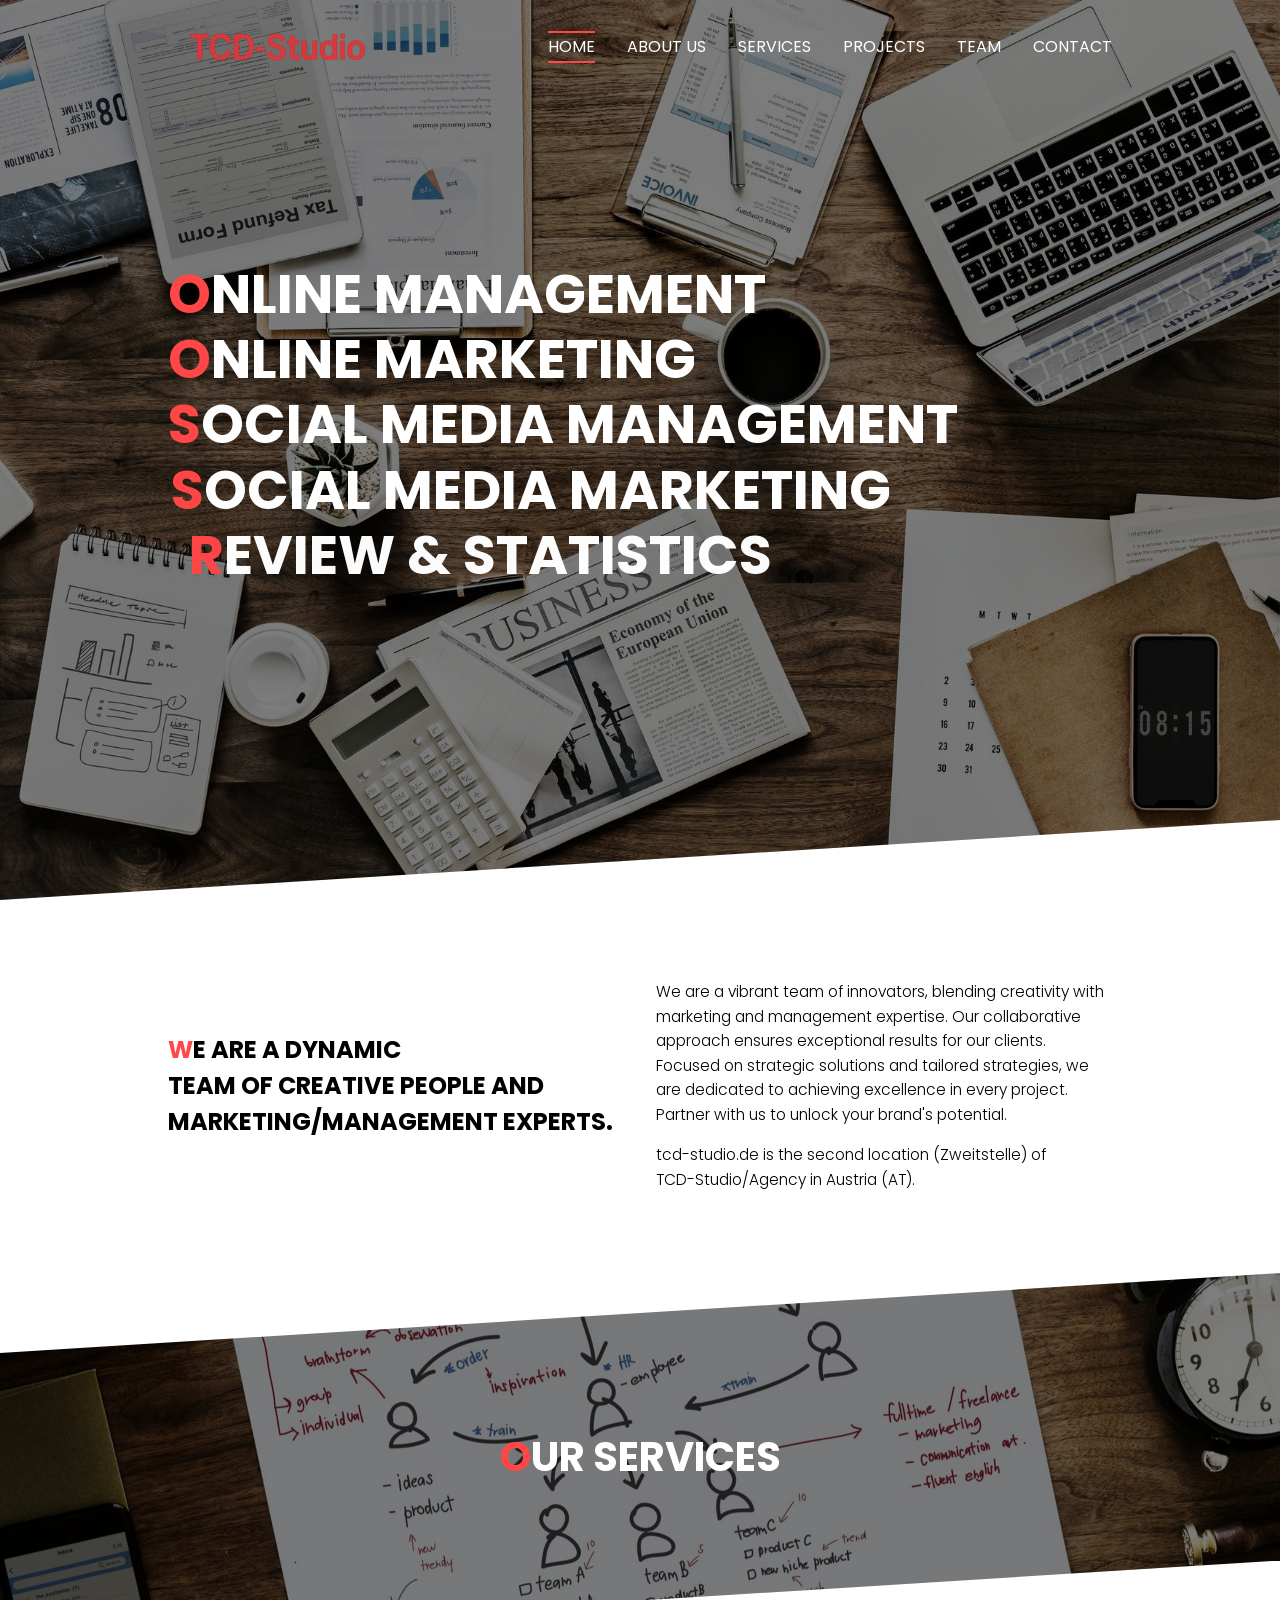
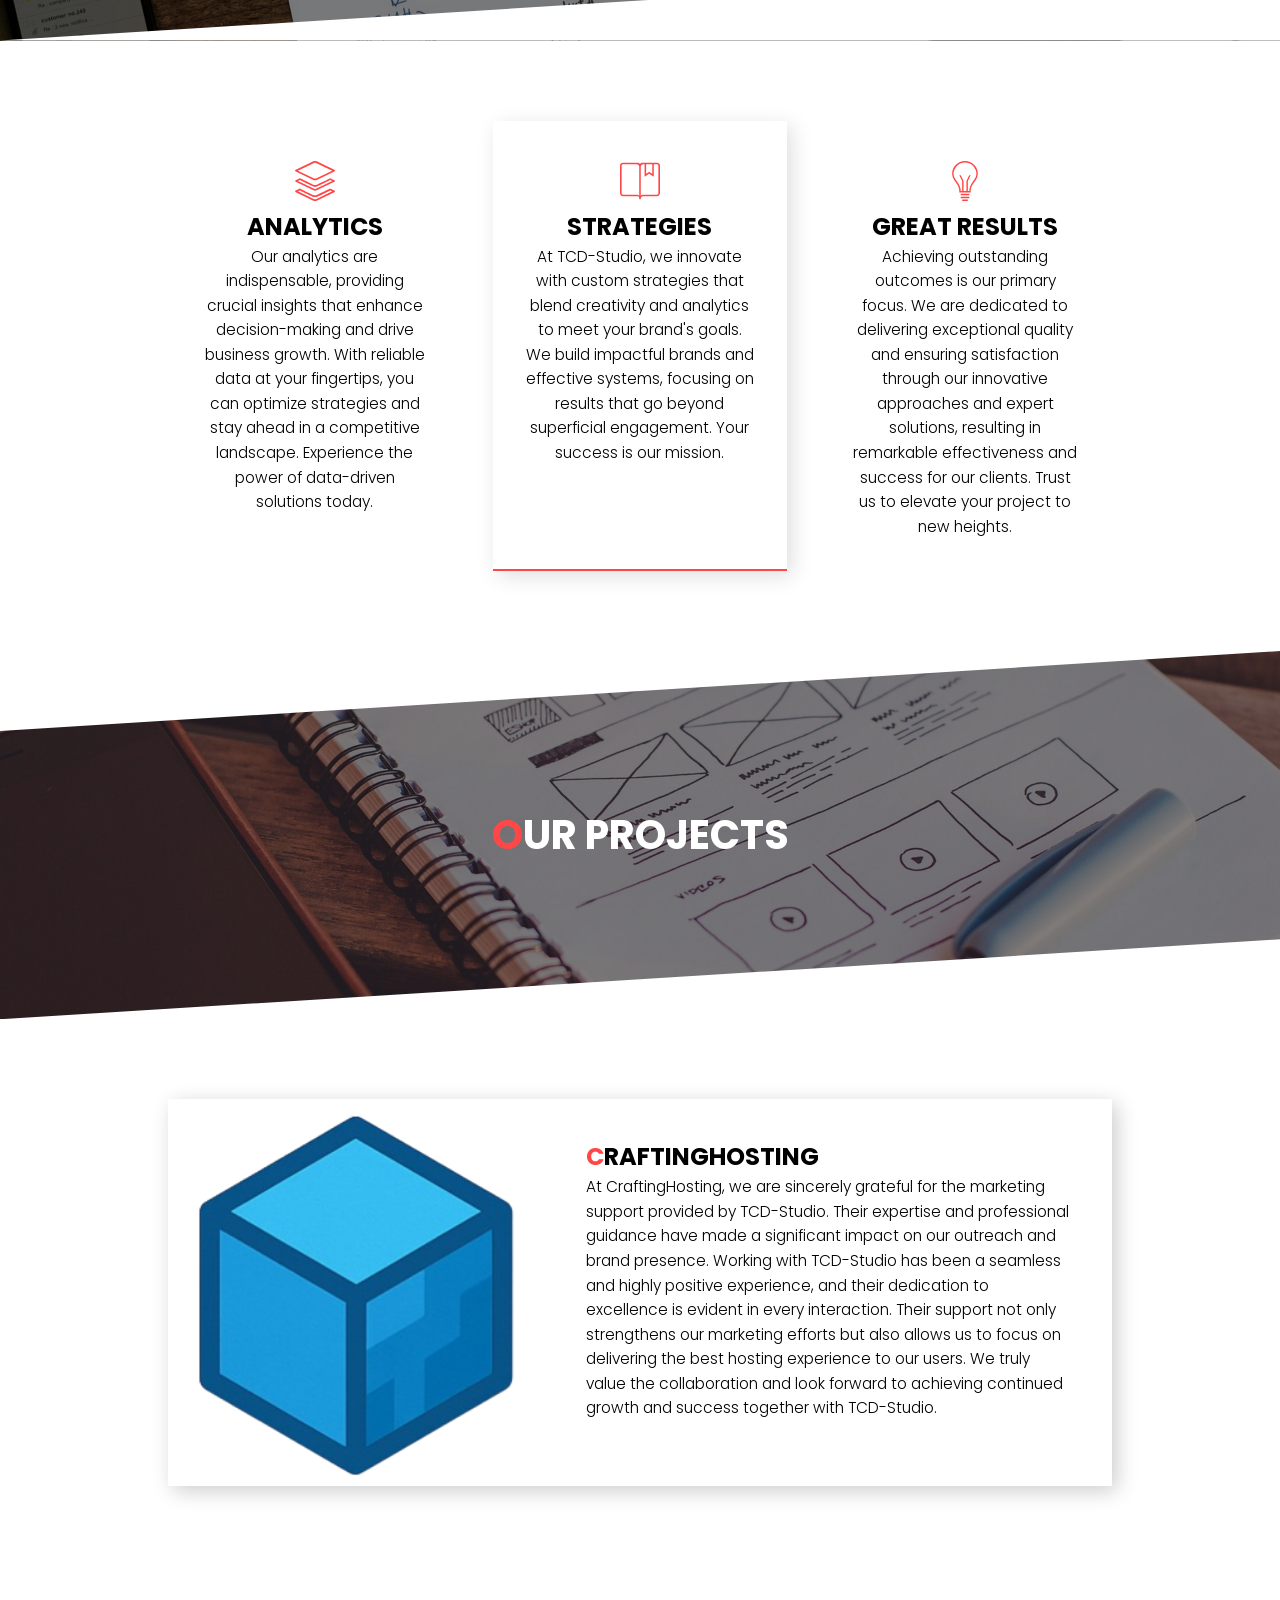
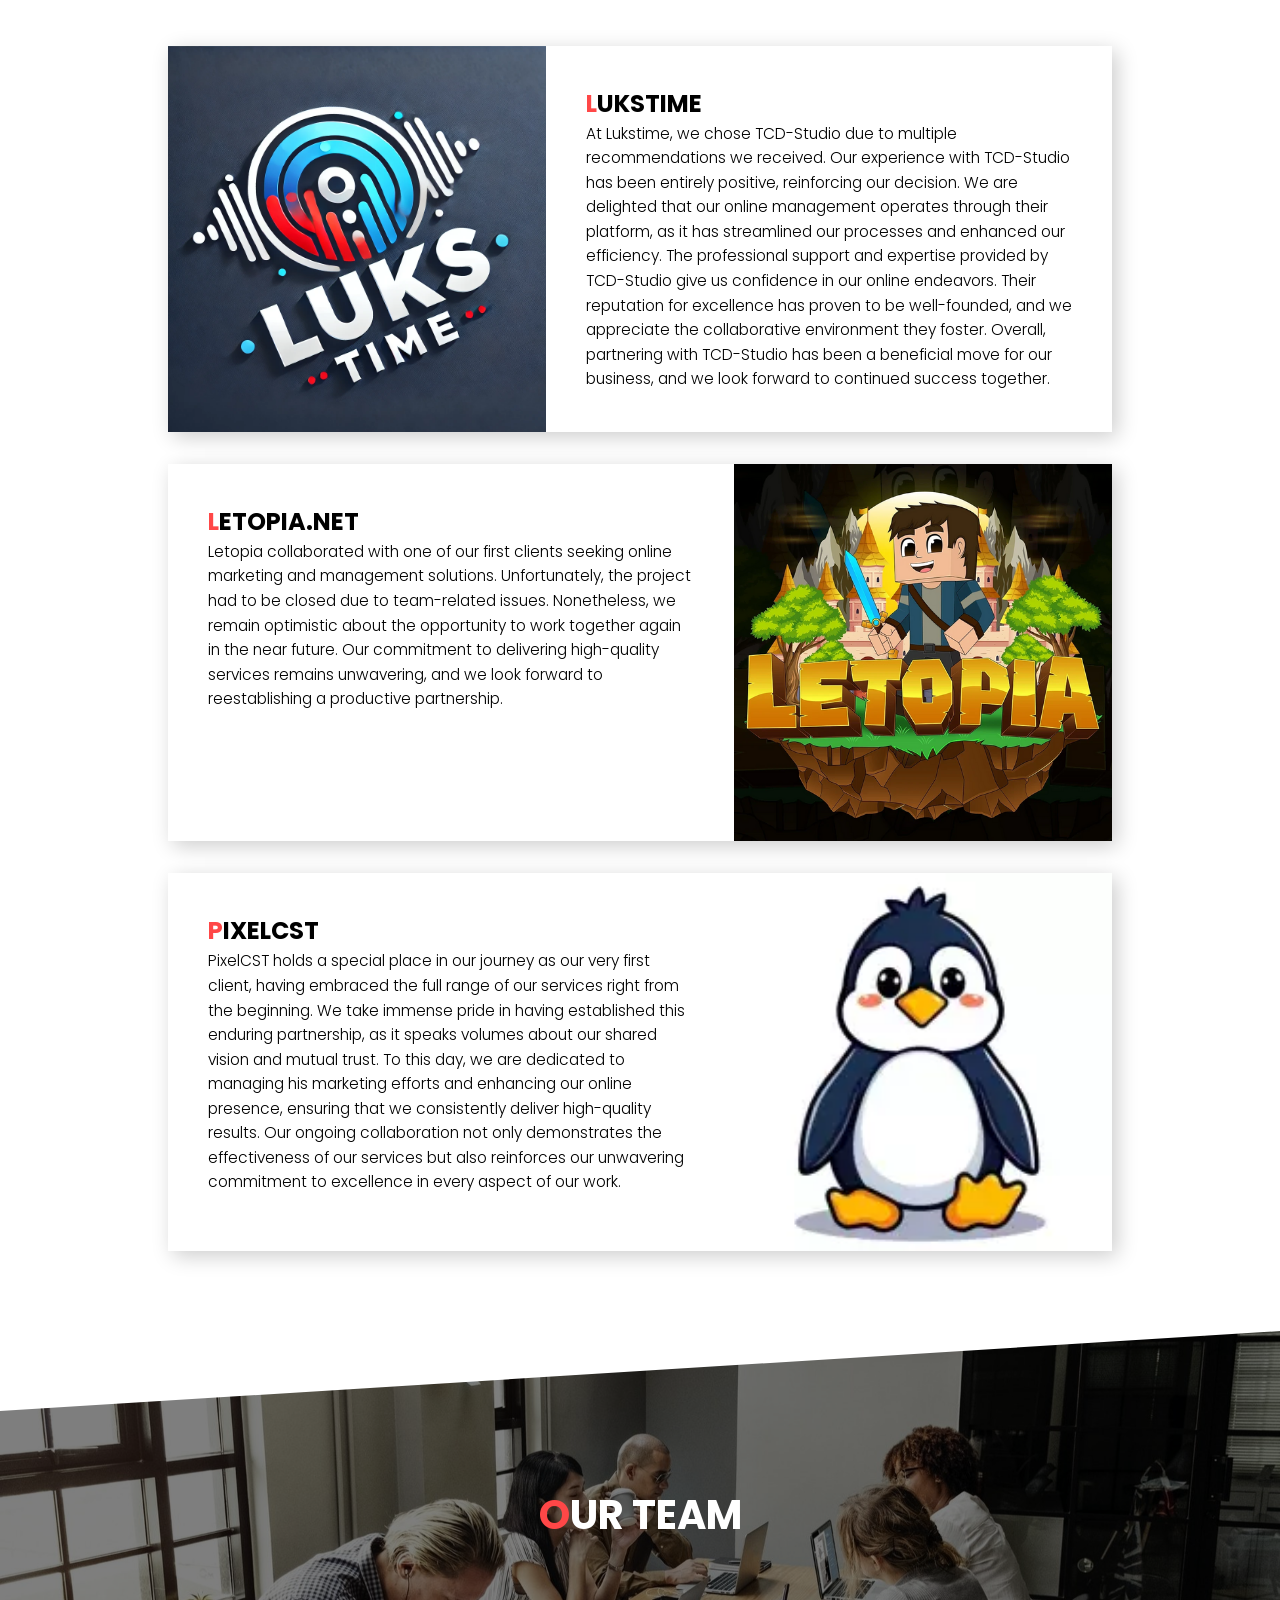
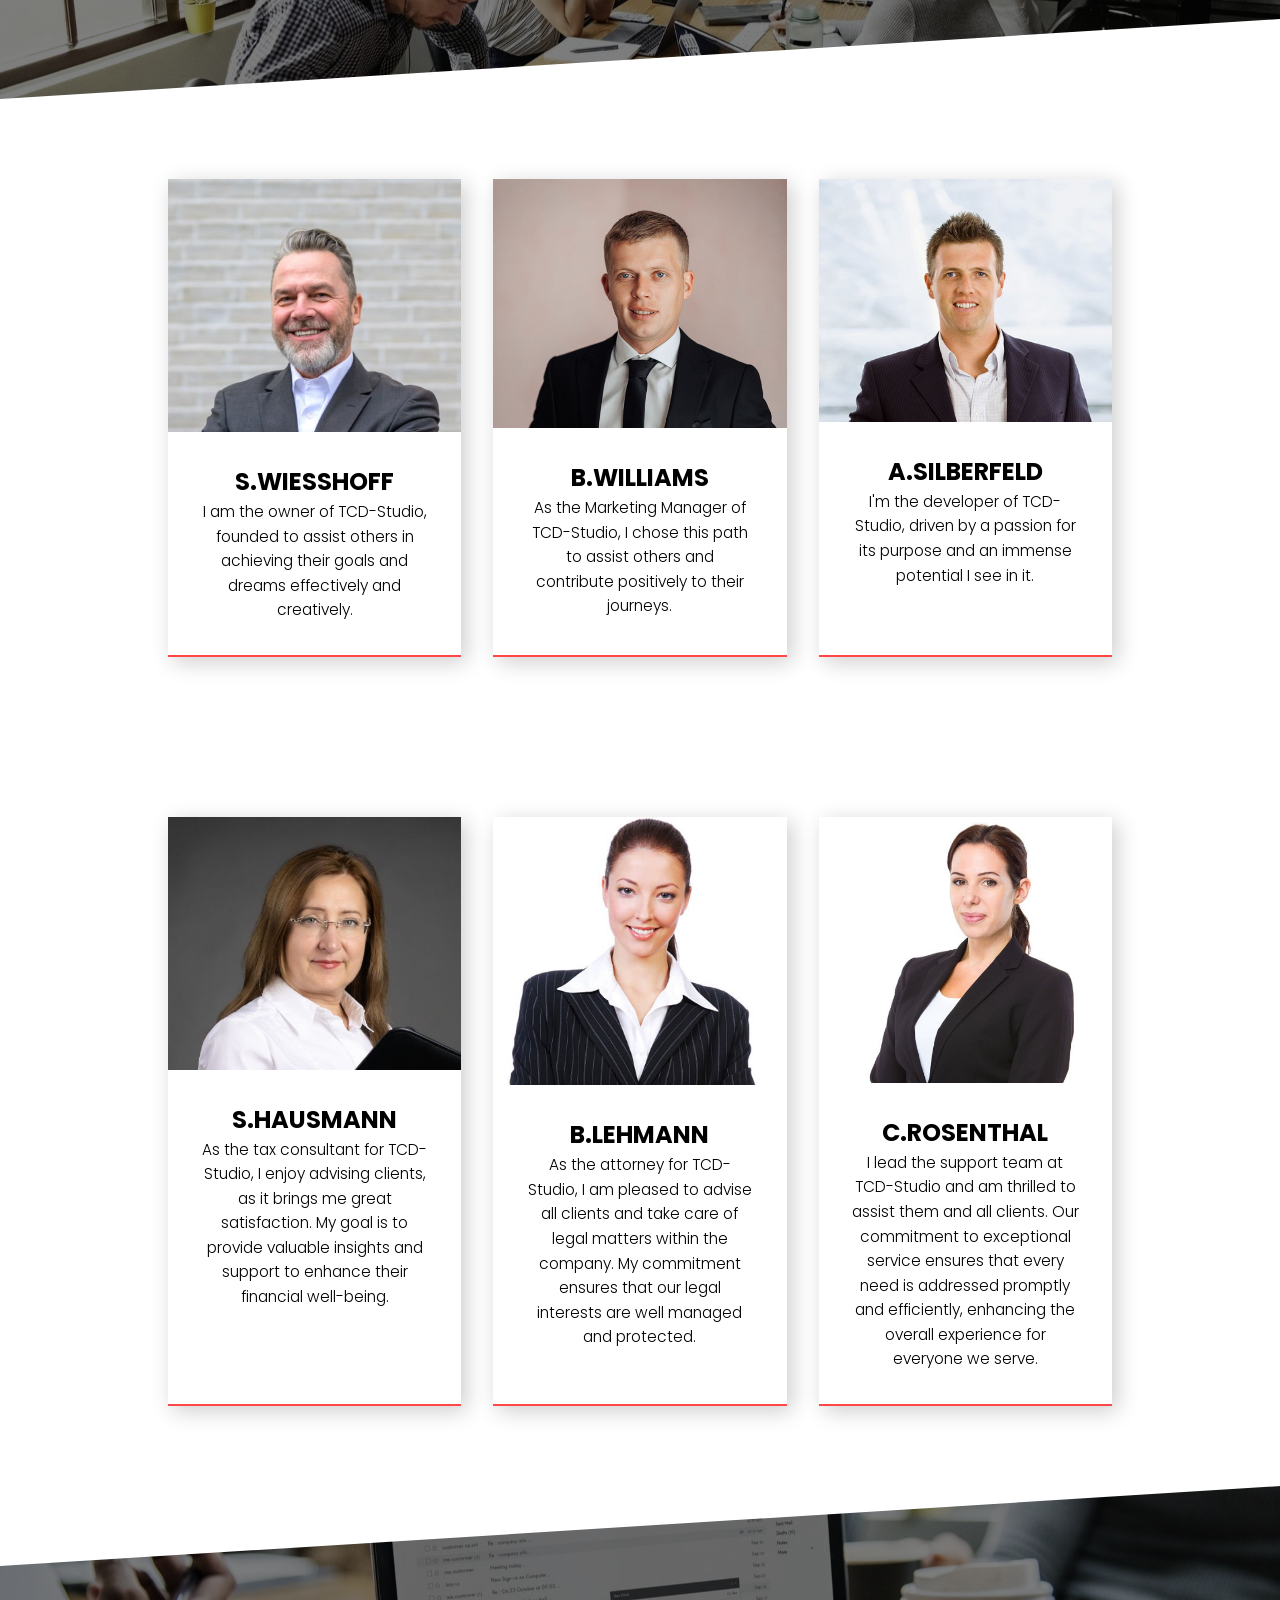
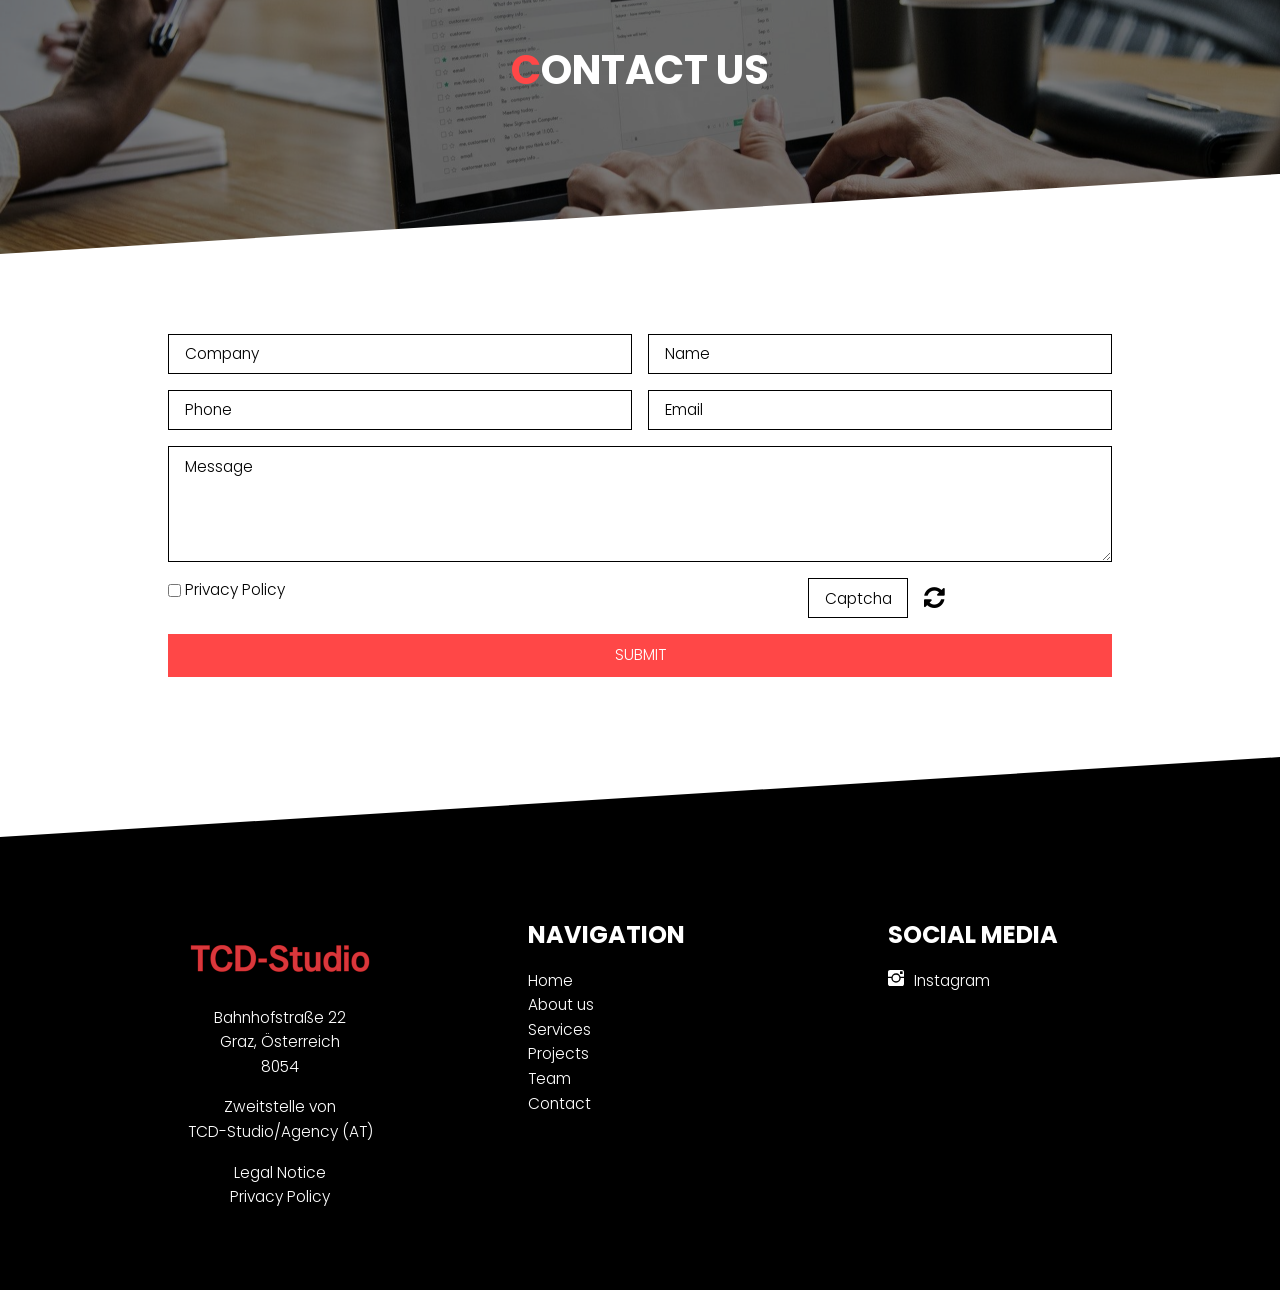
==== commit 52d8da04: "Remove the expired announcement banner from the home page The top banner (CraftingHosting / CircleUp" ====
--- a/index.html
+++ b/index.html
@@ -94,30 +94,6 @@
   </head>
   <body class="page-13865382 pagelayout-1 index slogan culture-en">
     <a href="#ed-713620344" class="wv-link-content button">Skip to main content</a>
-    <div
-      class="ed-element ed-container full-width flex-align-content-center wv-boxed flex-justify-content-center flex-align-items-center cookie-bar hide-cookie-bar preset-cookie-bar-v2-default"
-      id="ed-939194699"
-    >
-      <div class="inner" style="margin-left: auto; margin-right: auto">
-        <div class="ed-element ed-text custom-theme" id="ed-939194702">
-          <p>
-            CraftingHosting &amp; CircleUp-Wilms &amp; TCD-Studio unterstützen Kinder und Jugendliche in sozialen
-            Einrichtungen – mach mit!
-          </p>
-        </div>
-        <div class="ed-element ed-button custom-theme" id="ed-939194705">
-          <a
-            class="button button-default button-color-default center button-small"
-            href="https://gofund.me/4ed2987de"
-            title="Jetzt mit Machen!"
-            >Mehr erfahren</a
-          >
-        </div>
-        <div class="ed-element ed-button custom-theme cookie-close" id="ed-939194708">
-          <a class="button button-default button-color-default center button-small" href="#">Ok</a>
-        </div>
-      </div>
-    </div>
     <div class="ed-element ed-container banner preset-banner-v3-default parallax" id="ed-713619942">
       <div class="background">
         <figure class="ed-element ed-image wv-bg" id="ed-713619945">
--- a/css/theme.css
+++ b/css/theme.css
@@ -1,6 +1,3 @@
-body:not(.edit) .hide-cookie-bar {
-  display: none;
-}
 html {
   box-sizing: border-box;
   font-family: sans-serif;
@@ -6242,71 +6239,6 @@
     display: none;
   }
 }
-.ed-element.preset-cookie-bar-v2-default {
-  background: #3a3c3b;
-  width: 100%;
-  max-width: 100%;
-  display: block;
-  font-size: 0.96rem;
-  background: #3a3c3b;
-}
-body:not(.edit) .ed-element.preset-cookie-bar-v2-default {
-  position: fixed;
-  left: 0;
-  z-index: 102;
-  top: 0;
-}
-.ed-element.preset-cookie-bar-v2-default h1,
-.ed-element.preset-cookie-bar-v2-default .h1,
-.ed-element.preset-cookie-bar-v2-default h2,
-.ed-element.preset-cookie-bar-v2-default .h2,
-.ed-element.preset-cookie-bar-v2-default h3,
-.ed-element.preset-cookie-bar-v2-default .h3,
-.ed-element.preset-cookie-bar-v2-default h4,
-.ed-element.preset-cookie-bar-v2-default .h4,
-.ed-element.preset-cookie-bar-v2-default h5,
-.ed-element.preset-cookie-bar-v2-default .h5,
-.ed-element.preset-cookie-bar-v2-default h6,
-.ed-element.preset-cookie-bar-v2-default .h6 {
-  color: #ff4747;
-}
-.ed-element.preset-cookie-bar-v2-default h1,
-.ed-element.preset-cookie-bar-v2-default .h1 {
-  color: #ff4747;
-}
-.ed-element.preset-cookie-bar-v2-default h2,
-.ed-element.preset-cookie-bar-v2-default .h2 {
-  color: #000;
-}
-.ed-element.preset-cookie-bar-v2-default h3,
-.ed-element.preset-cookie-bar-v2-default .h3 {
-  color: #000;
-}
-.ed-element.preset-cookie-bar-v2-default h4,
-.ed-element.preset-cookie-bar-v2-default .h4 {
-  color: #000;
-}
-.ed-element.preset-cookie-bar-v2-default h5,
-.ed-element.preset-cookie-bar-v2-default .h5 {
-  color: #ff4747;
-}
-.ed-element.preset-cookie-bar-v2-default h6,
-.ed-element.preset-cookie-bar-v2-default .h6 {
-  color: #ff4747;
-}
-.ed-element.preset-cookie-bar-v2-default,
-.ed-element.preset-cookie-bar-v2-default .ed-element:not(.ed-button) > a {
-  color: #fff;
-}
-.ed-element.preset-cookie-bar-v2-default > .inner {
-  margin: calc(-0.5rem/2);
-}
-.ed-element.preset-cookie-bar-v2-default > .inner > .ed-element {
-  margin: calc(0.5rem/2);
-}
-.ed-element.preset-cookie-bar-v2-default a.button {
-  font-size: 0.96rem;
-}
 .ed-element.preset-call-to-action-button-default > .inner {
   padding-top: 4rem;
   padding-bottom: 4rem;
--- a/css/pages/home.css
+++ b/css/pages/home.css
@@ -1,21 +1,3 @@
-#ed-939194702 {
-  flex-basis: auto;
-}
-#ed-939194705 {
-  flex-basis: auto;
-}
-#ed-939194708 {
-  flex-basis: auto;
-  text-align: left;
-}
-#ed-939194699 > .inner {
-  flex-direction: row;
-  padding: 1rem;
-}
-#ed-939194699 > .inner {
-  place-content: center;
-  align-items: center;
-}
 @media screen and (max-width: 975px) {
   #ed-713619945 > .background-image-holder:not(.ed-lazyload) {
     background-image: url("/images/976/5283903/pexels-photo-860379.jpeg") !important;
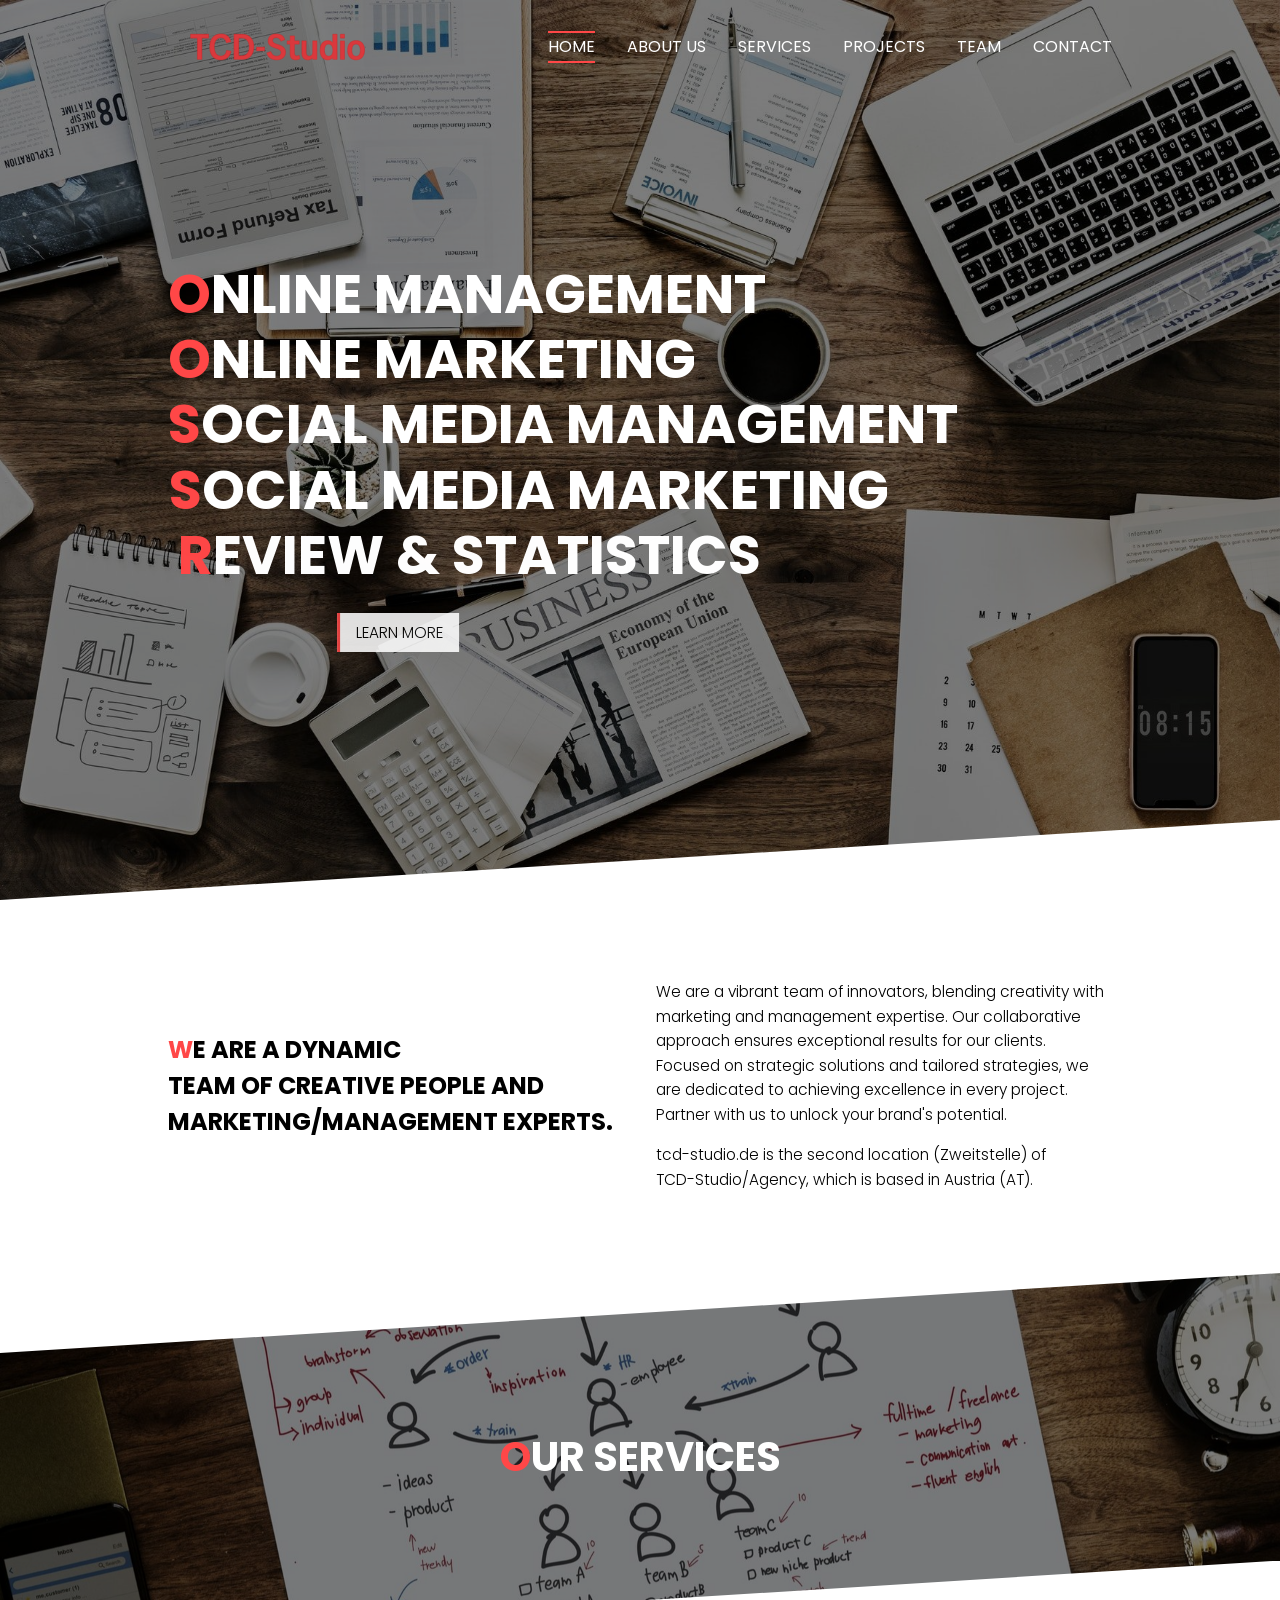
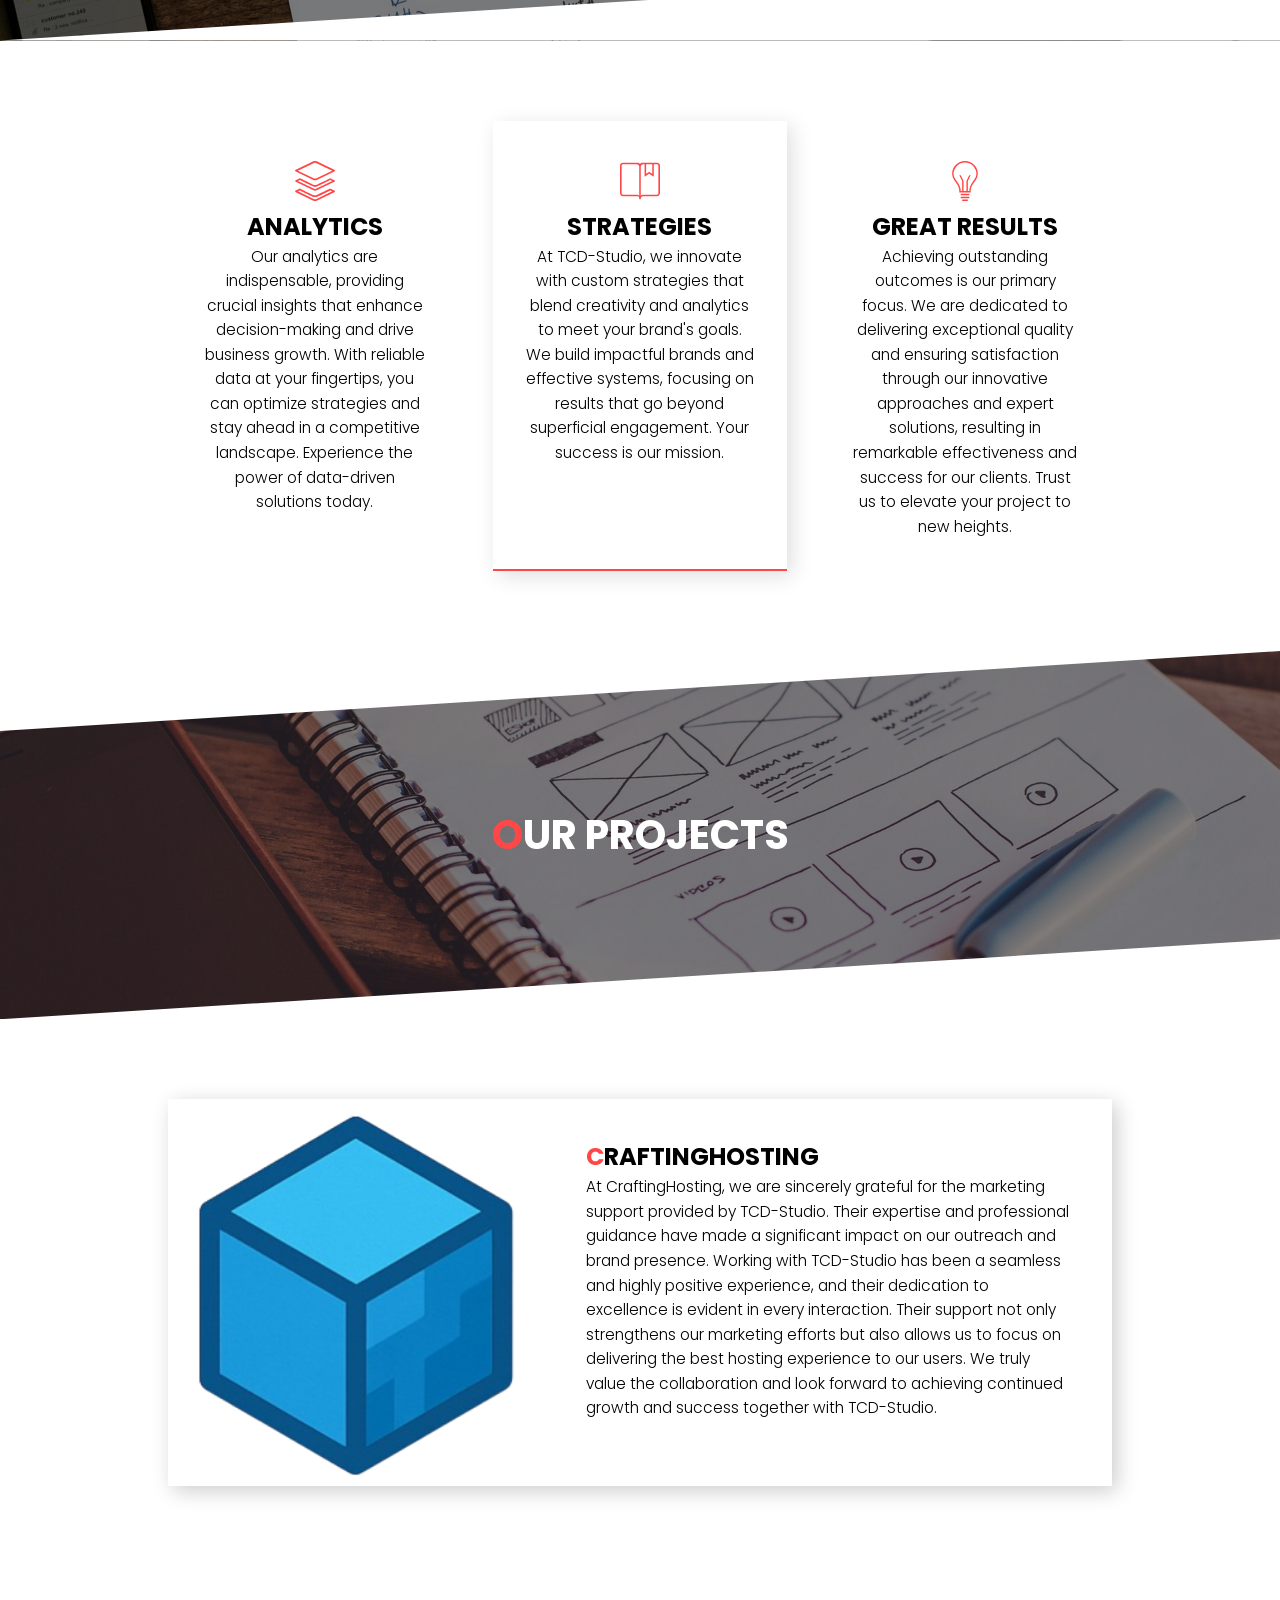
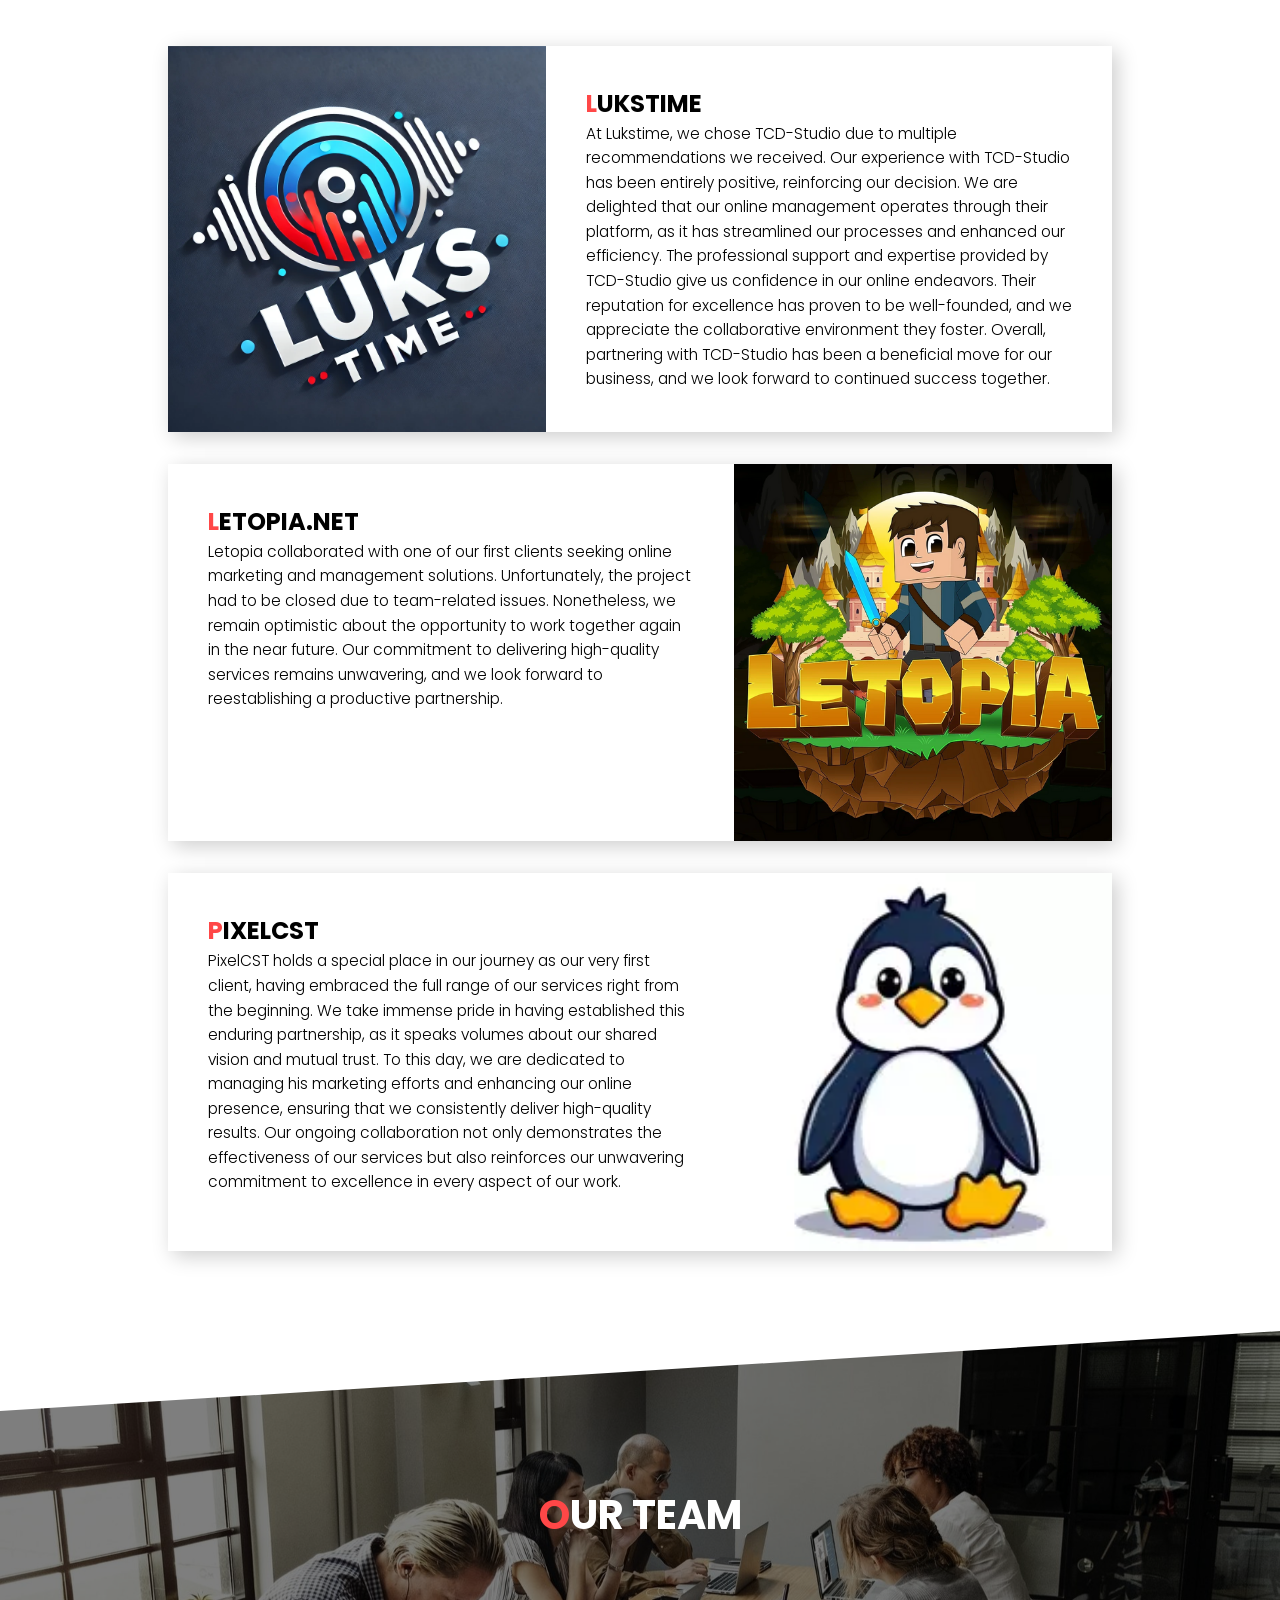
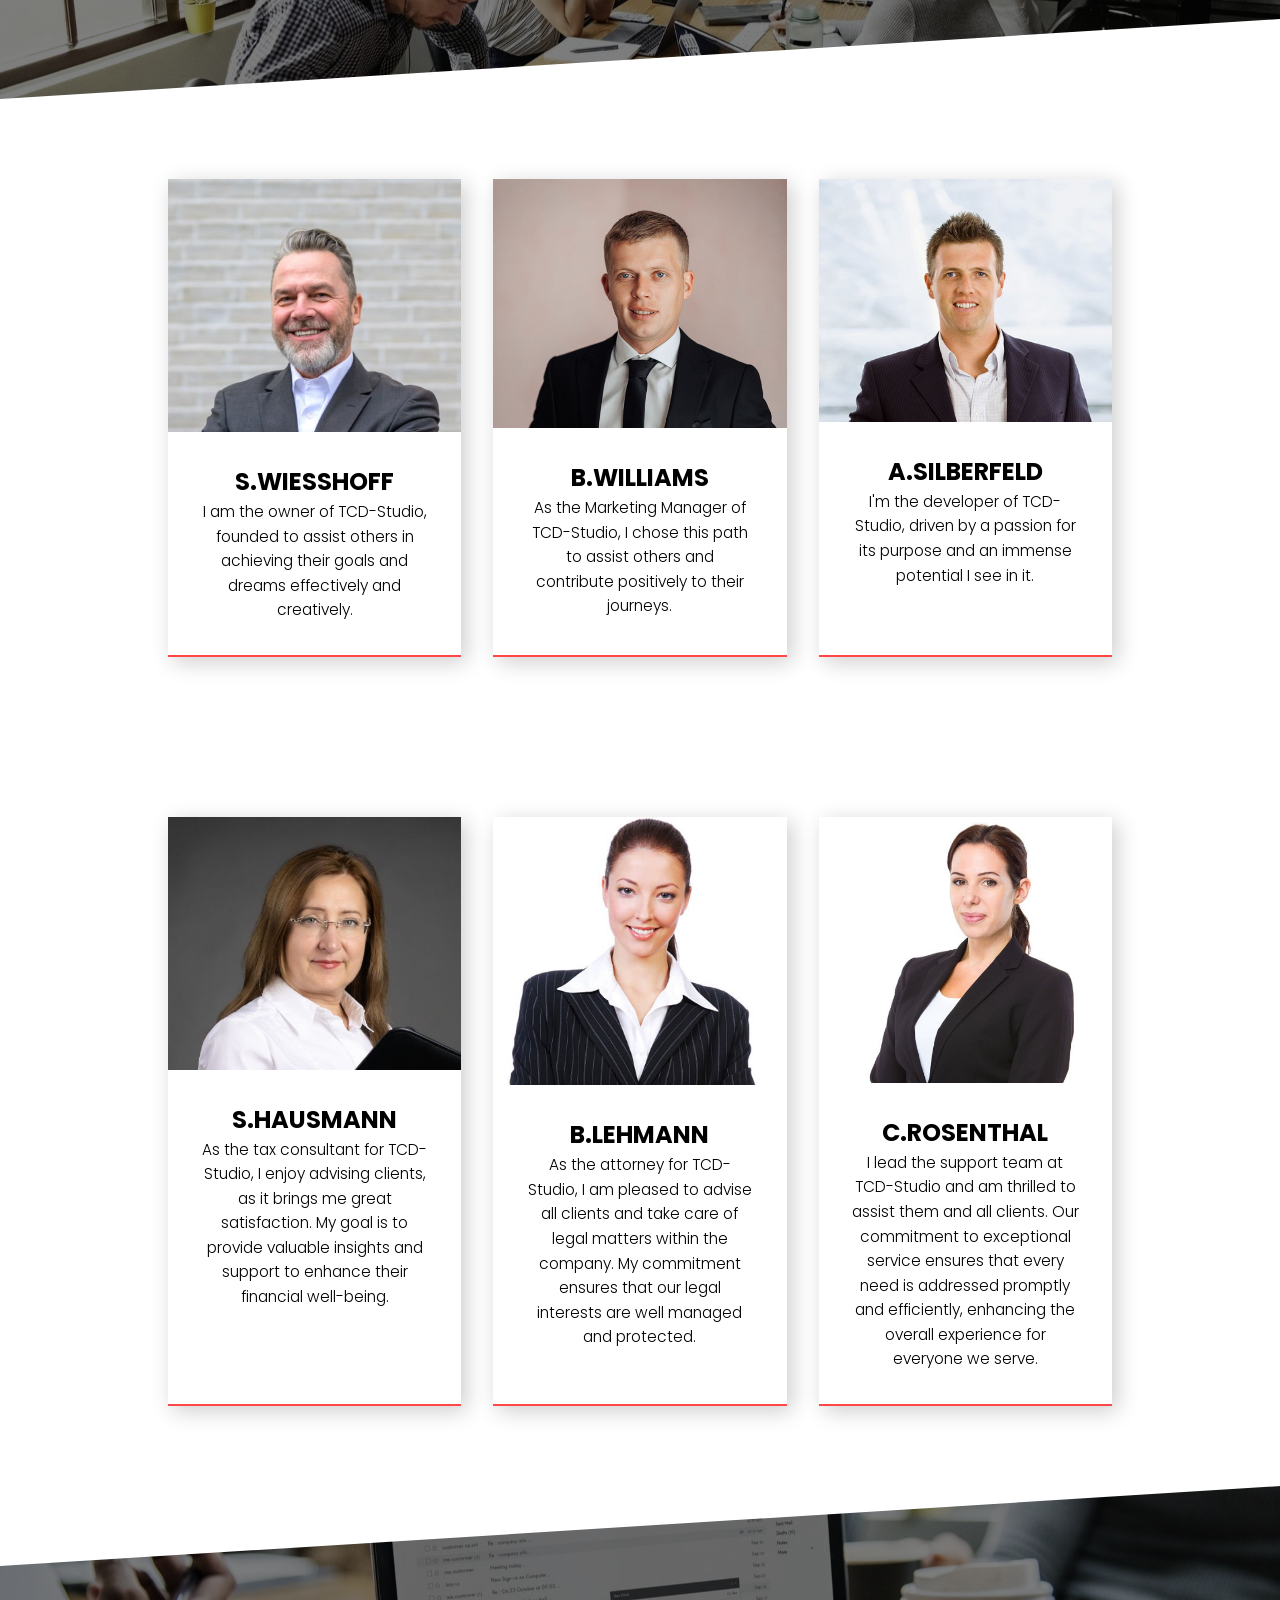
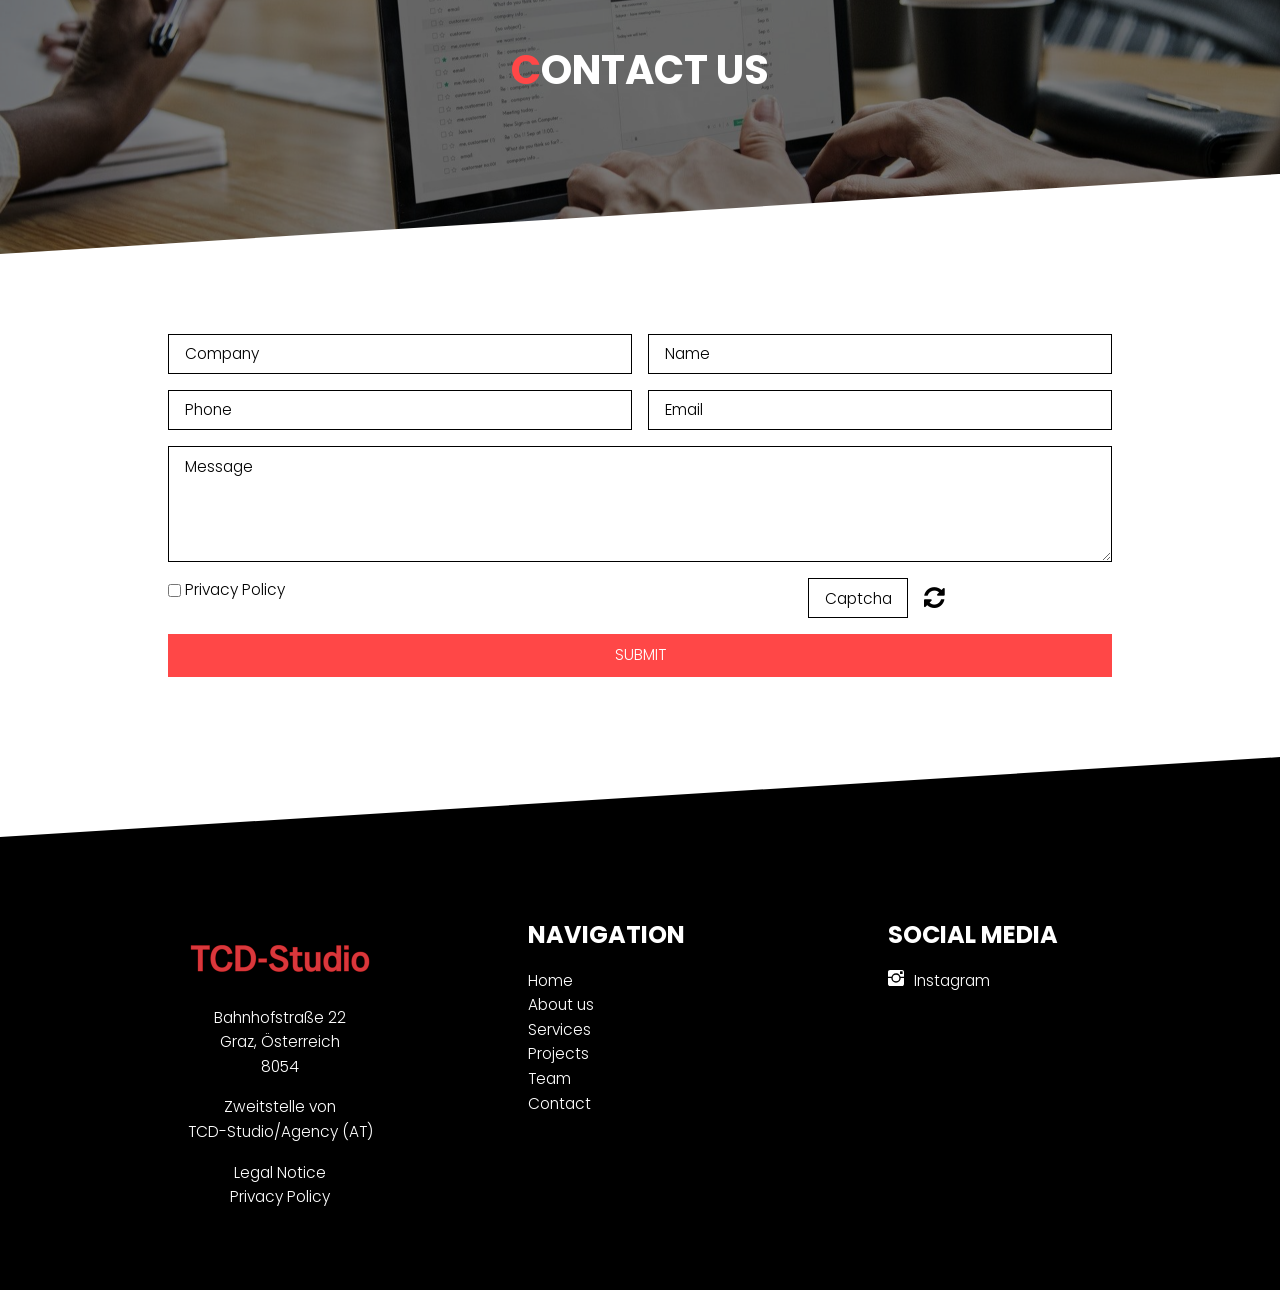
==== commit 9808285a: "Fix #!next links and apply review findings - js/site.js: remove the whitespace text nodes the Webcar" ====
--- a/index.html
+++ b/index.html
@@ -6,7 +6,7 @@
     <meta name="viewport" content="width=device-width, initial-scale=1" />
     <meta
       name="description"
-      content="tcd-studio.de is the Zweitstelle (second location) of TCD-Studio/Agency in Austria (AT): online management, online marketing, social media management and statistics."
+      content="tcd-studio.de is the second location (Zweitstelle) of TCD-Studio/Agency (AT): online management, online marketing and social media."
     />
     <meta
       name="keywords"
@@ -19,11 +19,11 @@
     <meta property="og:title" content="tcd-studio.de - From Strategy to Success." />
     <meta
       property="og:description"
-      content="tcd-studio.de is the Zweitstelle (second location) of TCD-Studio/Agency in Austria (AT): online management, online marketing, social media management and statistics."
+      content="tcd-studio.de is the second location (Zweitstelle) of TCD-Studio/Agency (AT): online management, online marketing and social media."
     />
     <meta property="og:type" content="website" />
     <meta property="og:site_name" content="TCD-Studio/Agency" />
-    <meta property="og:locale" content="en" />
+    <meta property="og:locale" content="en_GB" />
     <meta
       property="og:image"
       content="https://tcd-studio.de/images/1200x630/16336493/TCD-Studio-LogomitIcon-0CujKBZblyTViHeyjRNebg.png"
@@ -78,7 +78,7 @@
         "alternateName": "tcd-studio.de",
         "url": "https://tcd-studio.de/",
         "logo": "https://tcd-studio.de/images/1200x630/16336493/TCD-Studio-LogomitIcon-0CujKBZblyTViHeyjRNebg.png",
-        "description": "tcd-studio.de is the Zweitstelle (second location) of TCD-Studio/Agency in Austria (AT): online management, online marketing, social media management and statistics.",
+        "description": "tcd-studio.de is the second location (Zweitstelle) of TCD-Studio/Agency (AT): online management, online marketing and social media.",
         "email": "kontakt@tcd-studio.de",
         "telephone": "+43 699 81865094",
         "address": {
@@ -280,7 +280,7 @@
               </p>
               <p class="zweitstelle">
                 tcd-studio.de is the second location (<span lang="de">Zweitstelle</span>) of
-                <span class="nowrap">TCD-Studio/Agency</span> in Austria (AT).
+                <span class="nowrap">TCD-Studio/Agency</span>, which is based in Austria (AT).
               </p>
             </div>
           </div>
@@ -1084,7 +1084,7 @@
     >
       <div class="inner">
         <div class="ed-element ed-form-container" id="ed-713850534">
-          <form method="POST" action="">
+          <form method="POST" action="/api.php/form_container/submit">
             <div class="ed-element ed-form-input" id="ed-713850537">
               <input
                 placeholder="Company"
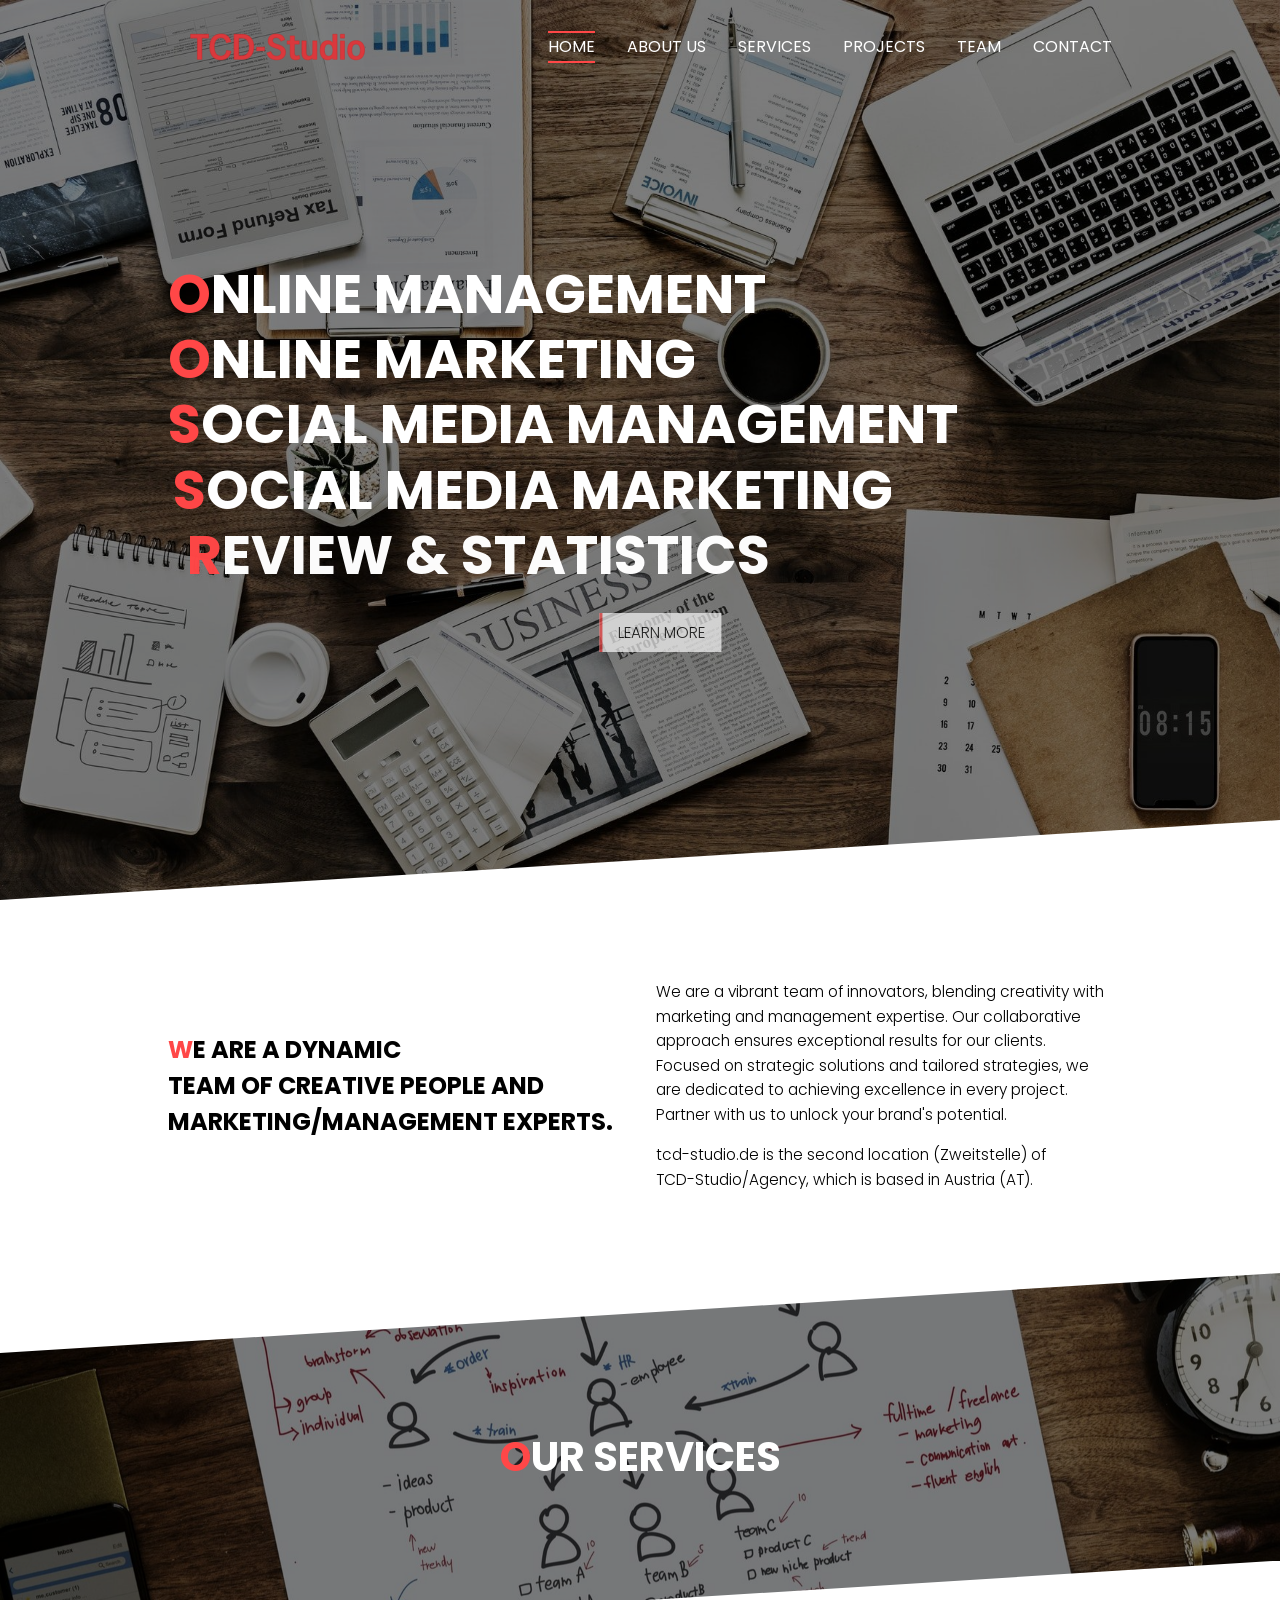
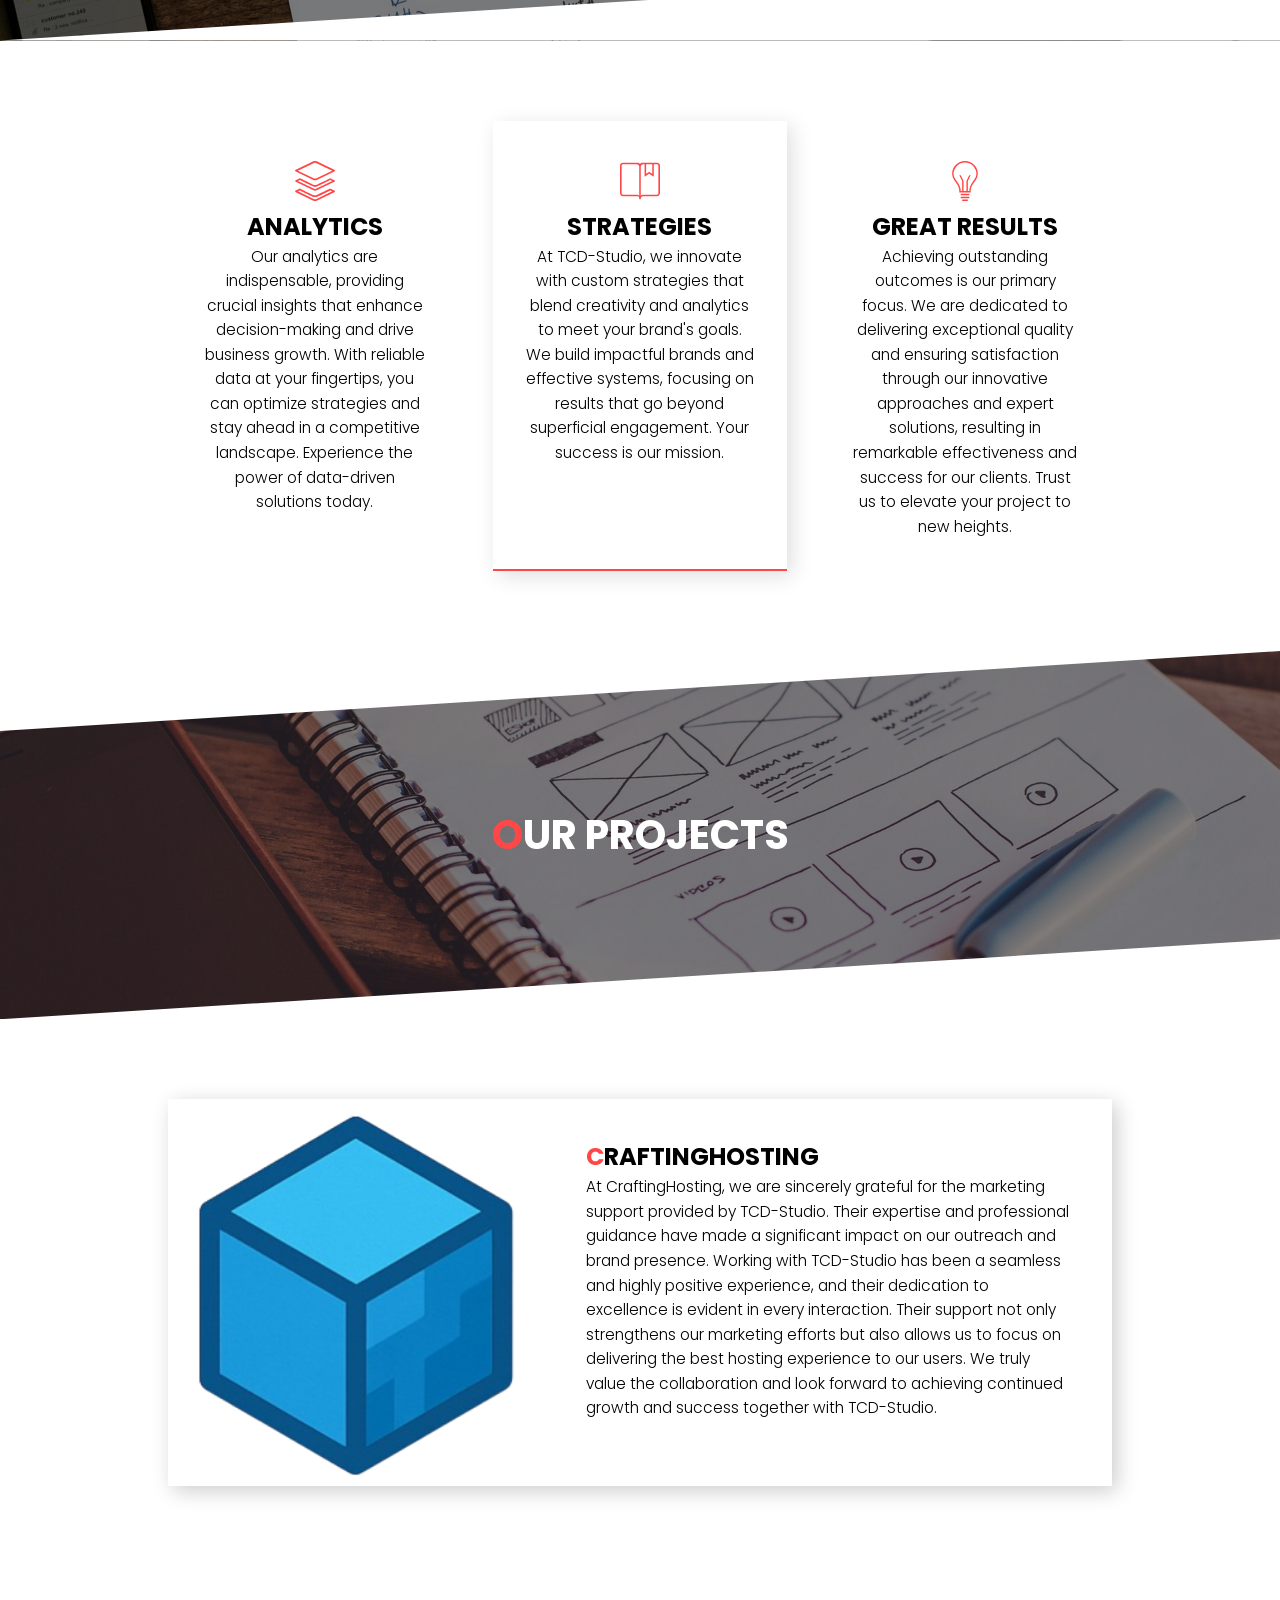
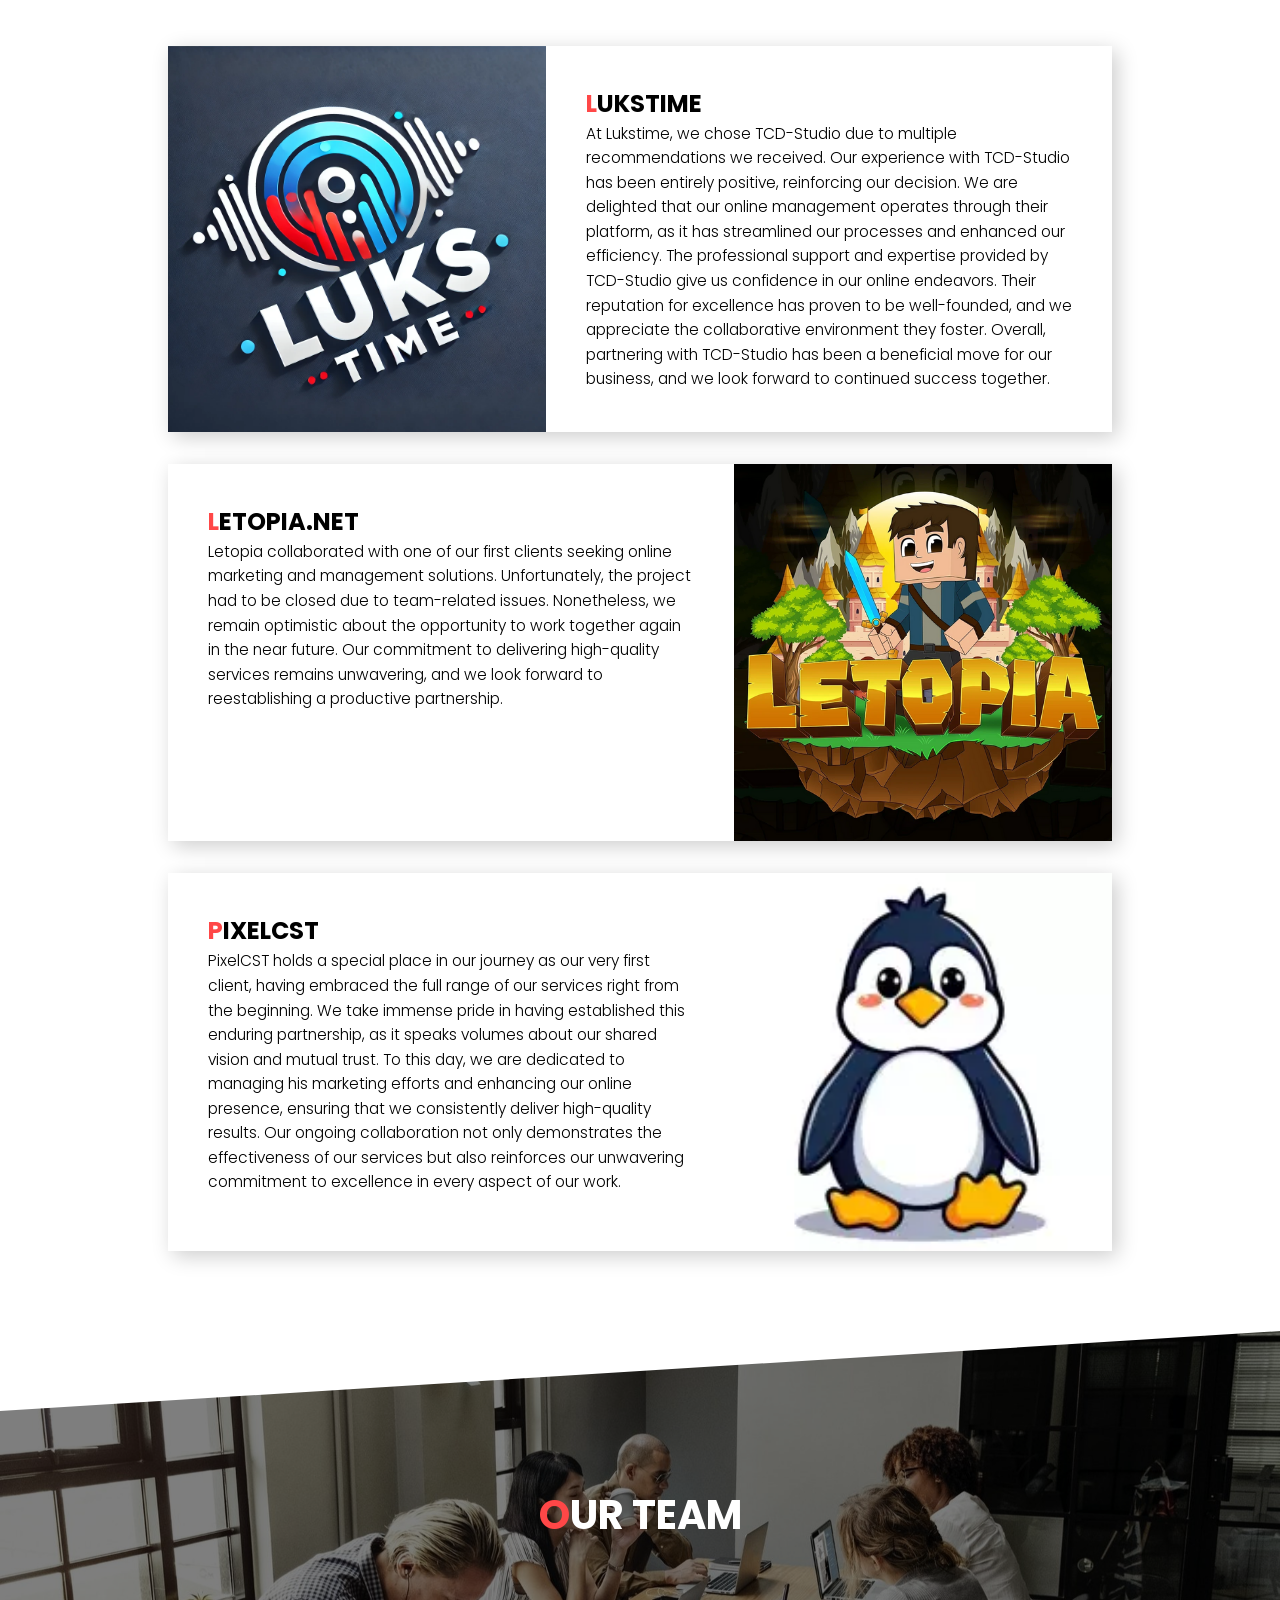
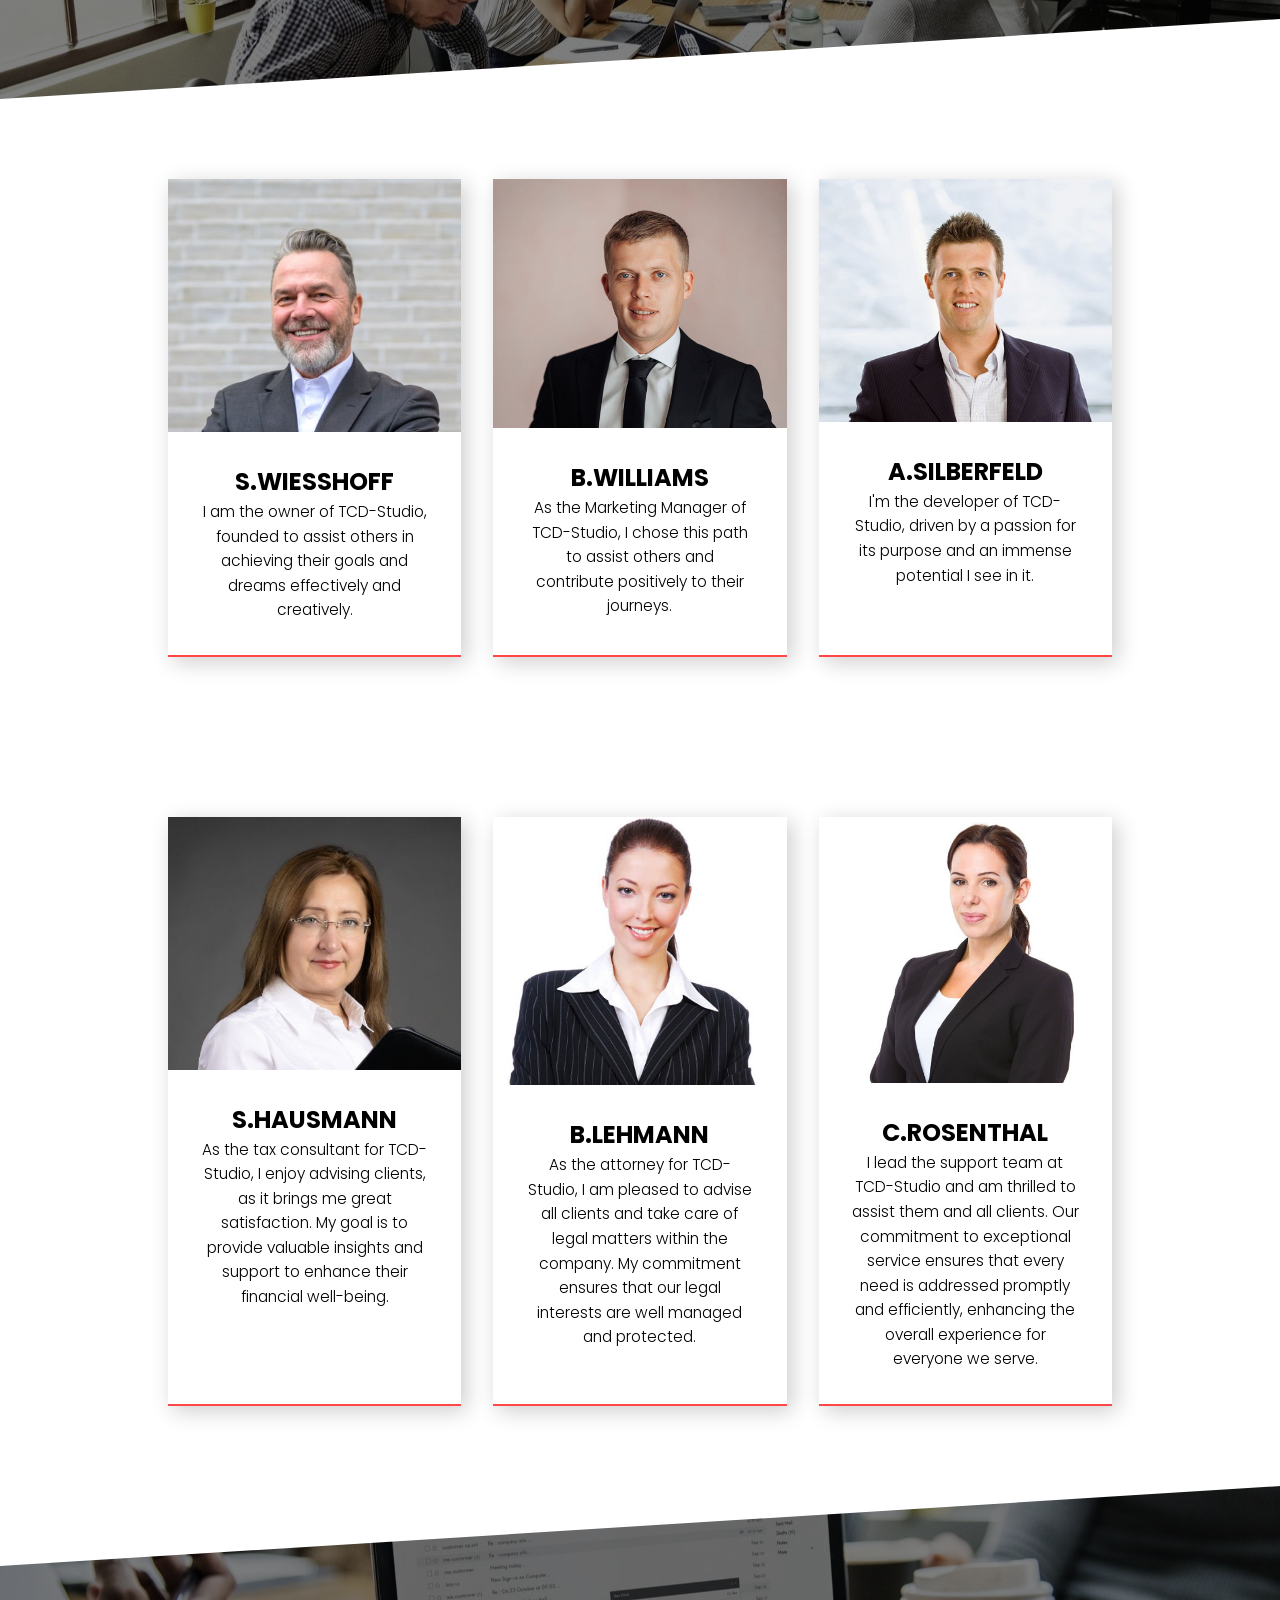
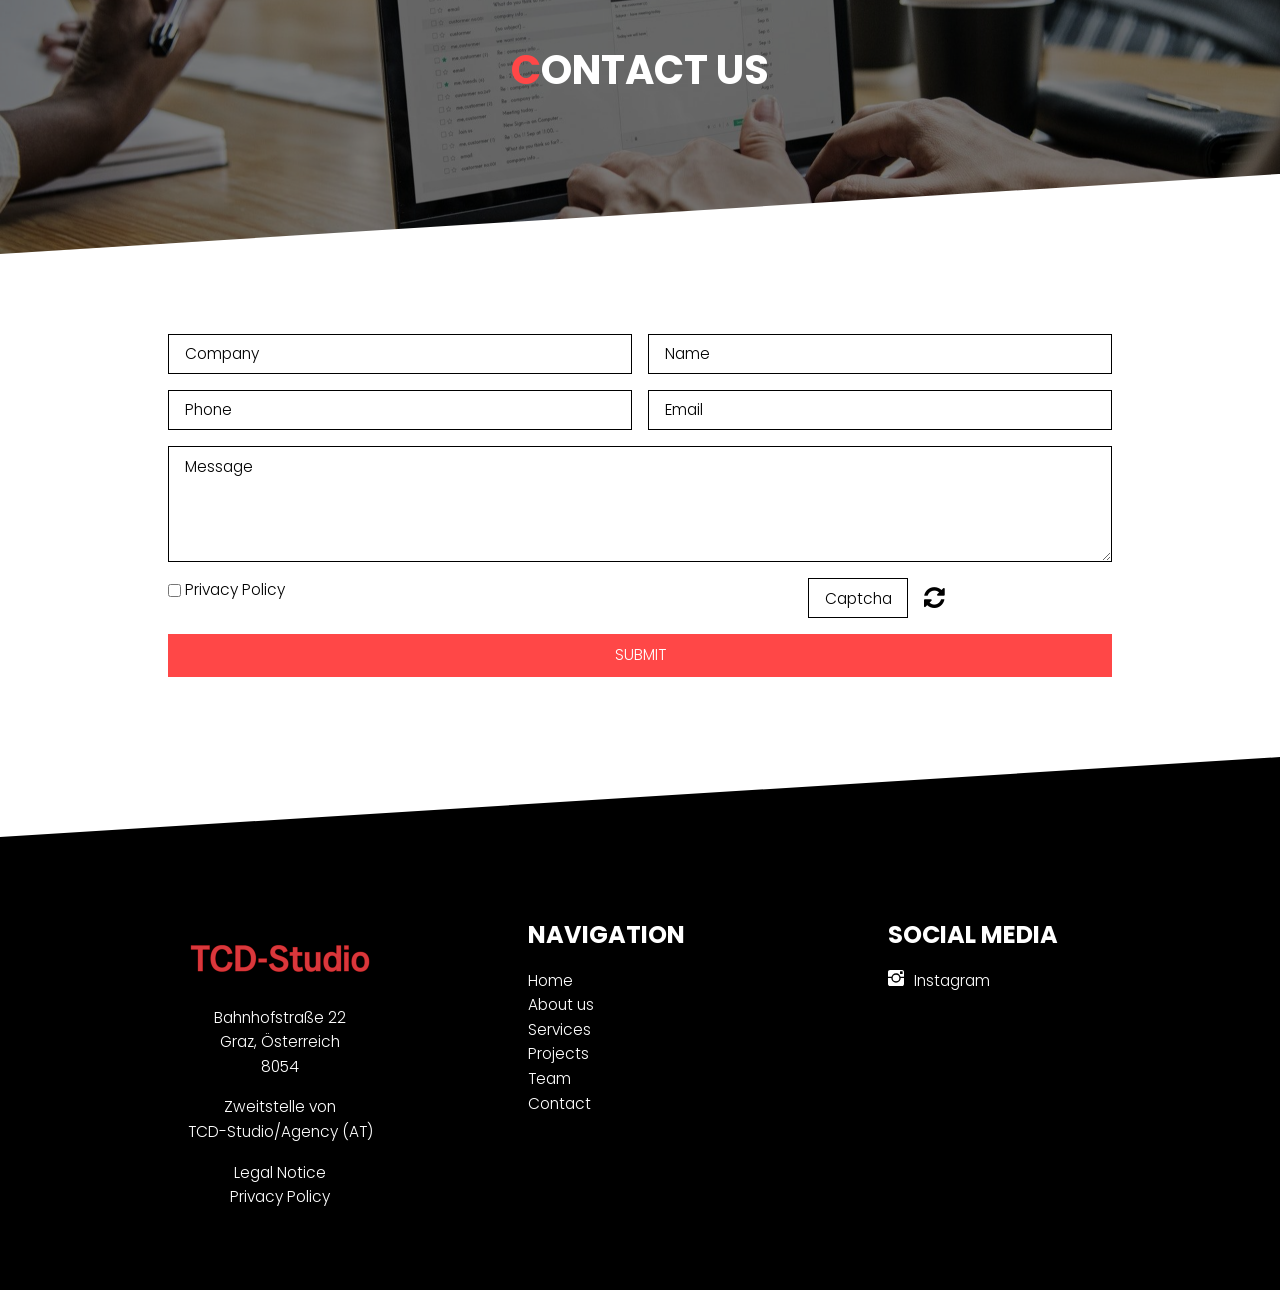
==== commit b94aa1a1: "Tidy leftover CSS, unused images and README claims - Remove four dead max-width:575px background rul" ====
--- a/index.html
+++ b/index.html
@@ -593,7 +593,7 @@
           <div class="inner">
             <figure
               class="ed-element ed-image text-with-image-image"
-              style="/* text-align: center; */ width: 30%"
+              style="width: 30%"
               id="ed-715673042"
             >
               <img
@@ -632,7 +632,7 @@
           <div class="inner">
             <figure
               class="ed-element ed-image text-with-image-image"
-              style="/* text-align: center; */ width: 30%"
+              style="width: 30%"
               id="ed-713620179"
             >
               <img
@@ -683,7 +683,7 @@
             </div>
             <figure
               class="ed-element ed-image text-with-image-image"
-              style="/* text-align: center; */ width: 30%"
+              style="width: 30%"
               id="ed-713620203"
             >
               <img
@@ -724,7 +724,7 @@
             </div>
             <figure
               class="ed-element ed-image text-with-image-image"
-              style="/* text-align: center; */ width: 30%"
+              style="width: 30%"
               id="ed-713620233"
             >
               <img
--- a/css/theme.css
+++ b/css/theme.css
@@ -6321,11 +6321,7 @@
 .ed-element.preset-call-to-action-button-default .ed-button a {
   text-transform: uppercase;
 }
-/* Reset for <figure> (was an inline <style> on every page) */
-figure {
-  margin: 0;
-}
-/* "Zweitstelle" notice (about section, legal notice and footer) */
+/* "Zweitstelle" notice (about section and footer) */
 .zweitstelle {
   margin-top: 1rem;
 }
--- a/css/pages/home.css
+++ b/css/pages/home.css
@@ -76,11 +76,6 @@
 #ed-713620347 > .inner {
   align-items: center;
   align-content: center;
-}
-@media screen and (max-width: 575px) {
-  #ed-713619993 > .background-image-holder:not(.ed-lazyload) {
-    background-image: url("/images/576/5283929/photo-1519636125090-67a506cc7c74.jpg.jpeg") !important;
-  }
 }
 @media screen and (max-width: 975px) {
   #ed-713619993 > .background-image-holder:not(.ed-lazyload) {
@@ -107,11 +102,6 @@
   place-content: flex-start center;
   align-items: stretch;
 }
-@media screen and (max-width: 575px) {
-  #ed-713620065 > .background-image-holder:not(.ed-lazyload) {
-    background-image: url("/images/576/5284071/pexels-photo-196644.jpeg") !important;
-  }
-}
 @media screen and (max-width: 975px) {
   #ed-713620065 > .background-image-holder:not(.ed-lazyload) {
     background-image: url("/images/976/5284071/pexels-photo-196644.jpeg") !important;
@@ -171,11 +161,6 @@
   box-shadow: rgba(0, 0, 0, 0.2) 5px 5px 20px 0px;
   margin: 2rem 0px 0px;
 }
-@media screen and (max-width: 575px) {
-  #ed-713620089 > .background-image-holder:not(.ed-lazyload) {
-    background-image: url("/images/576/5284074/photo-1530610920702-2d58afcaaf5a.jpg.jpeg") !important;
-  }
-}
 @media screen and (max-width: 975px) {
   #ed-713620089 > .background-image-holder:not(.ed-lazyload) {
     background-image: url("/images/976/5284074/photo-1530610920702-2d58afcaaf5a.jpg.jpeg") !important;
@@ -201,11 +186,6 @@
 }
 #ed-714822000 img {
   width: 100%;
-}
-@media screen and (max-width: 575px) {
-  #ed-713620113 > .background-image-holder:not(.ed-lazyload) {
-    background-image: url("/images/576/5284077/pexels-photo-1061588.jpeg") !important;
-  }
 }
 @media screen and (max-width: 975px) {
   #ed-713620113 > .background-image-holder:not(.ed-lazyload) {
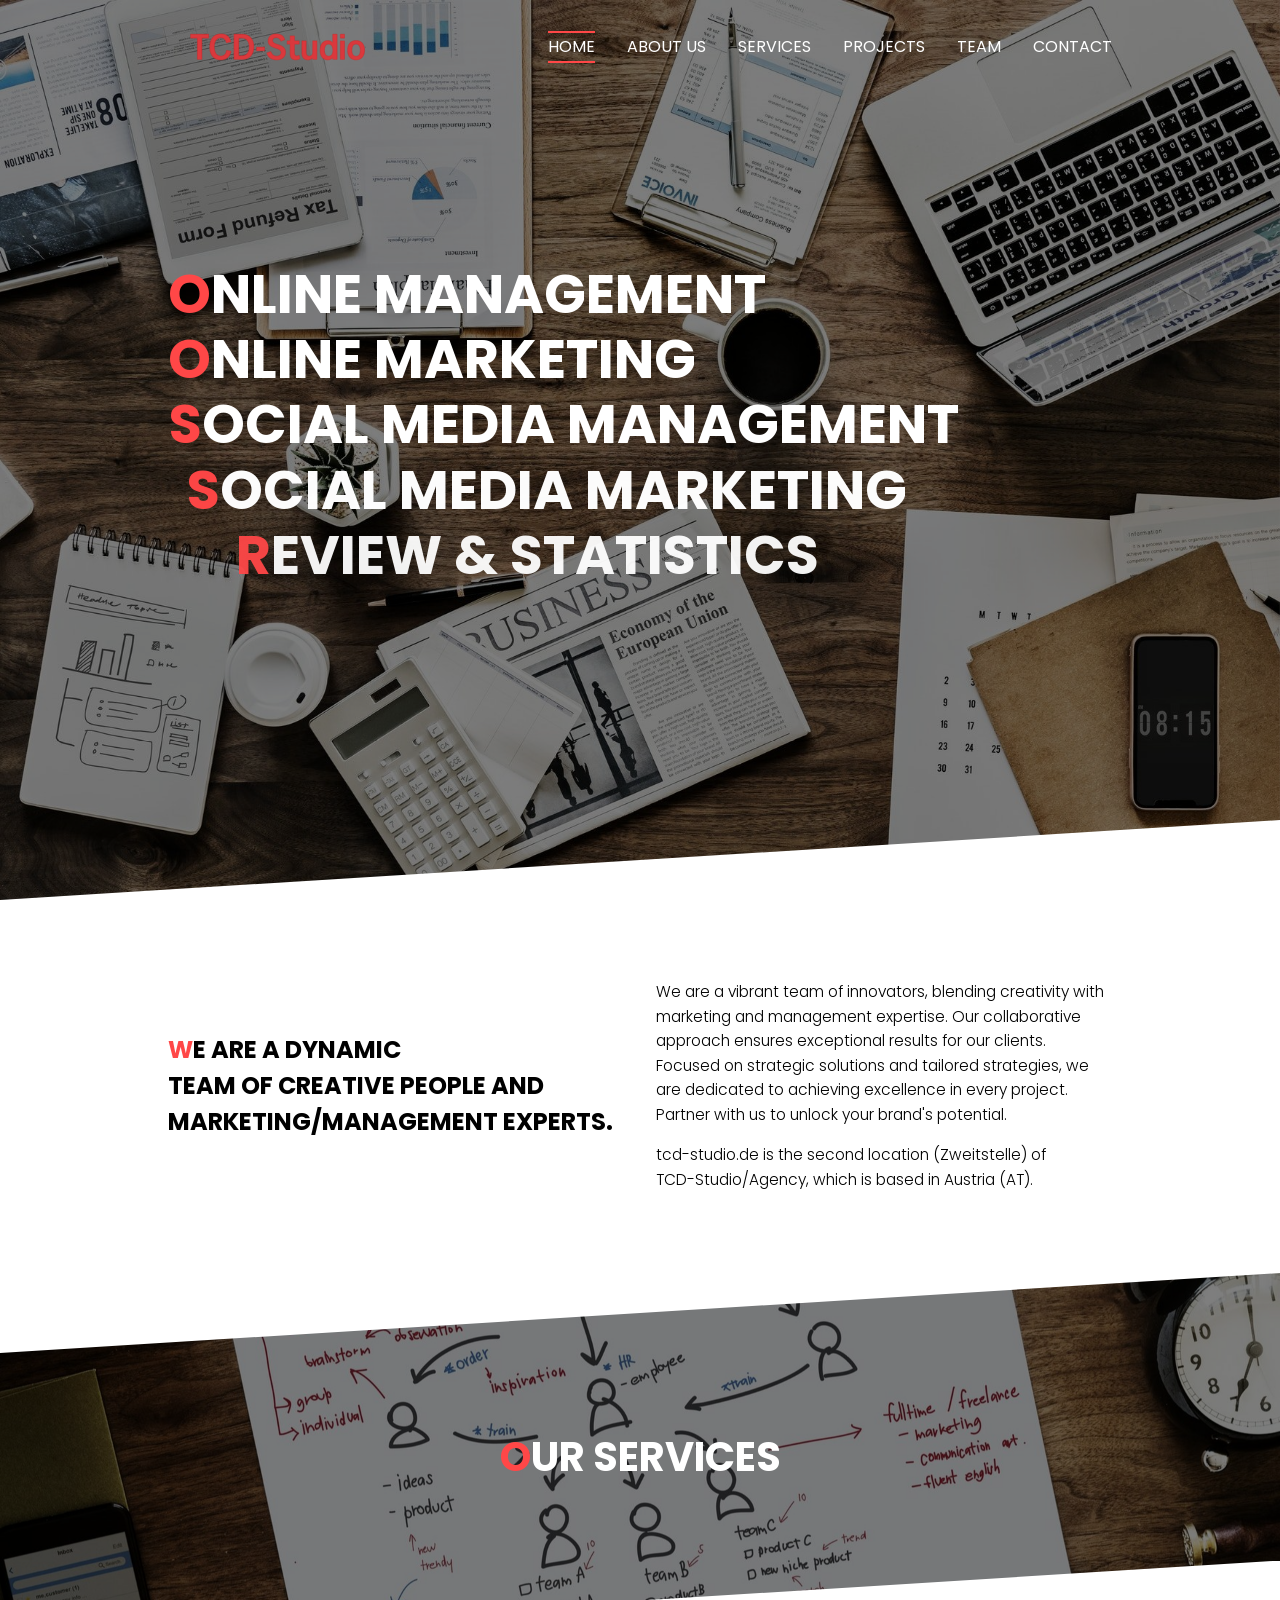
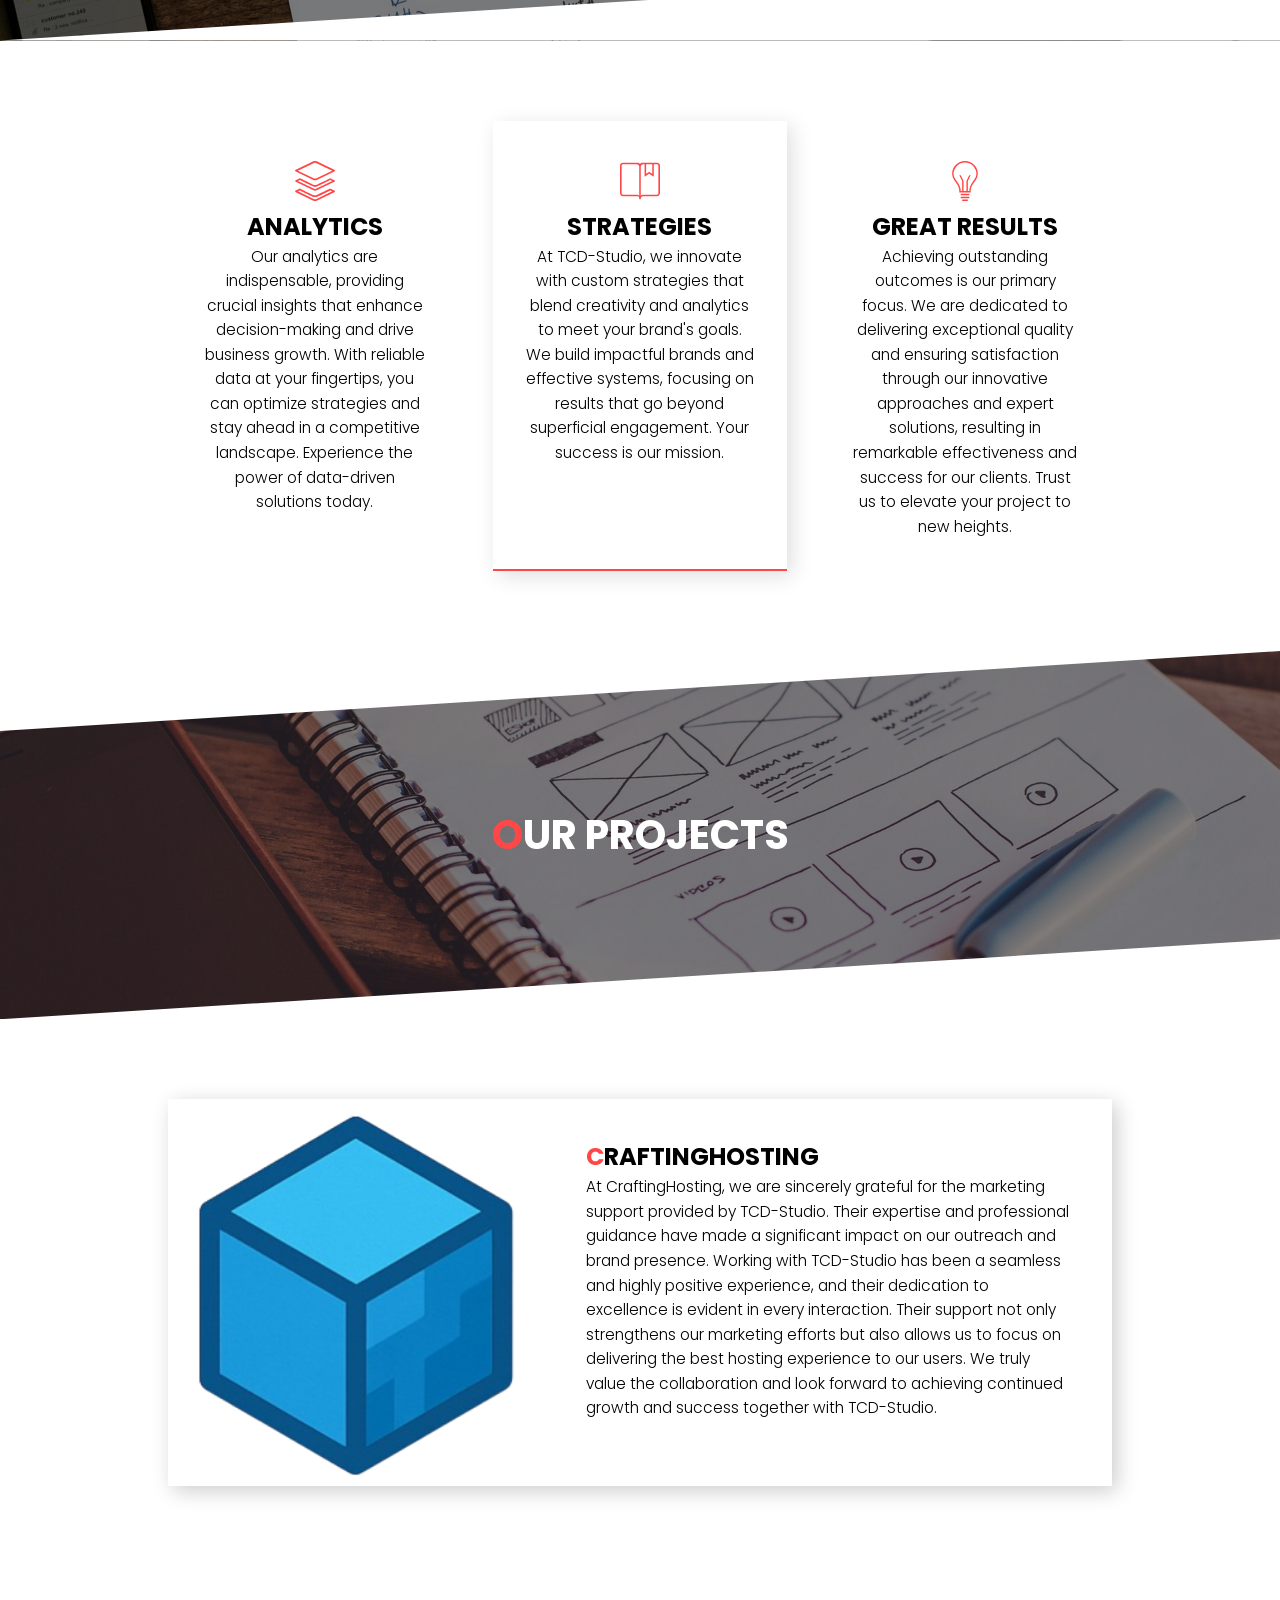
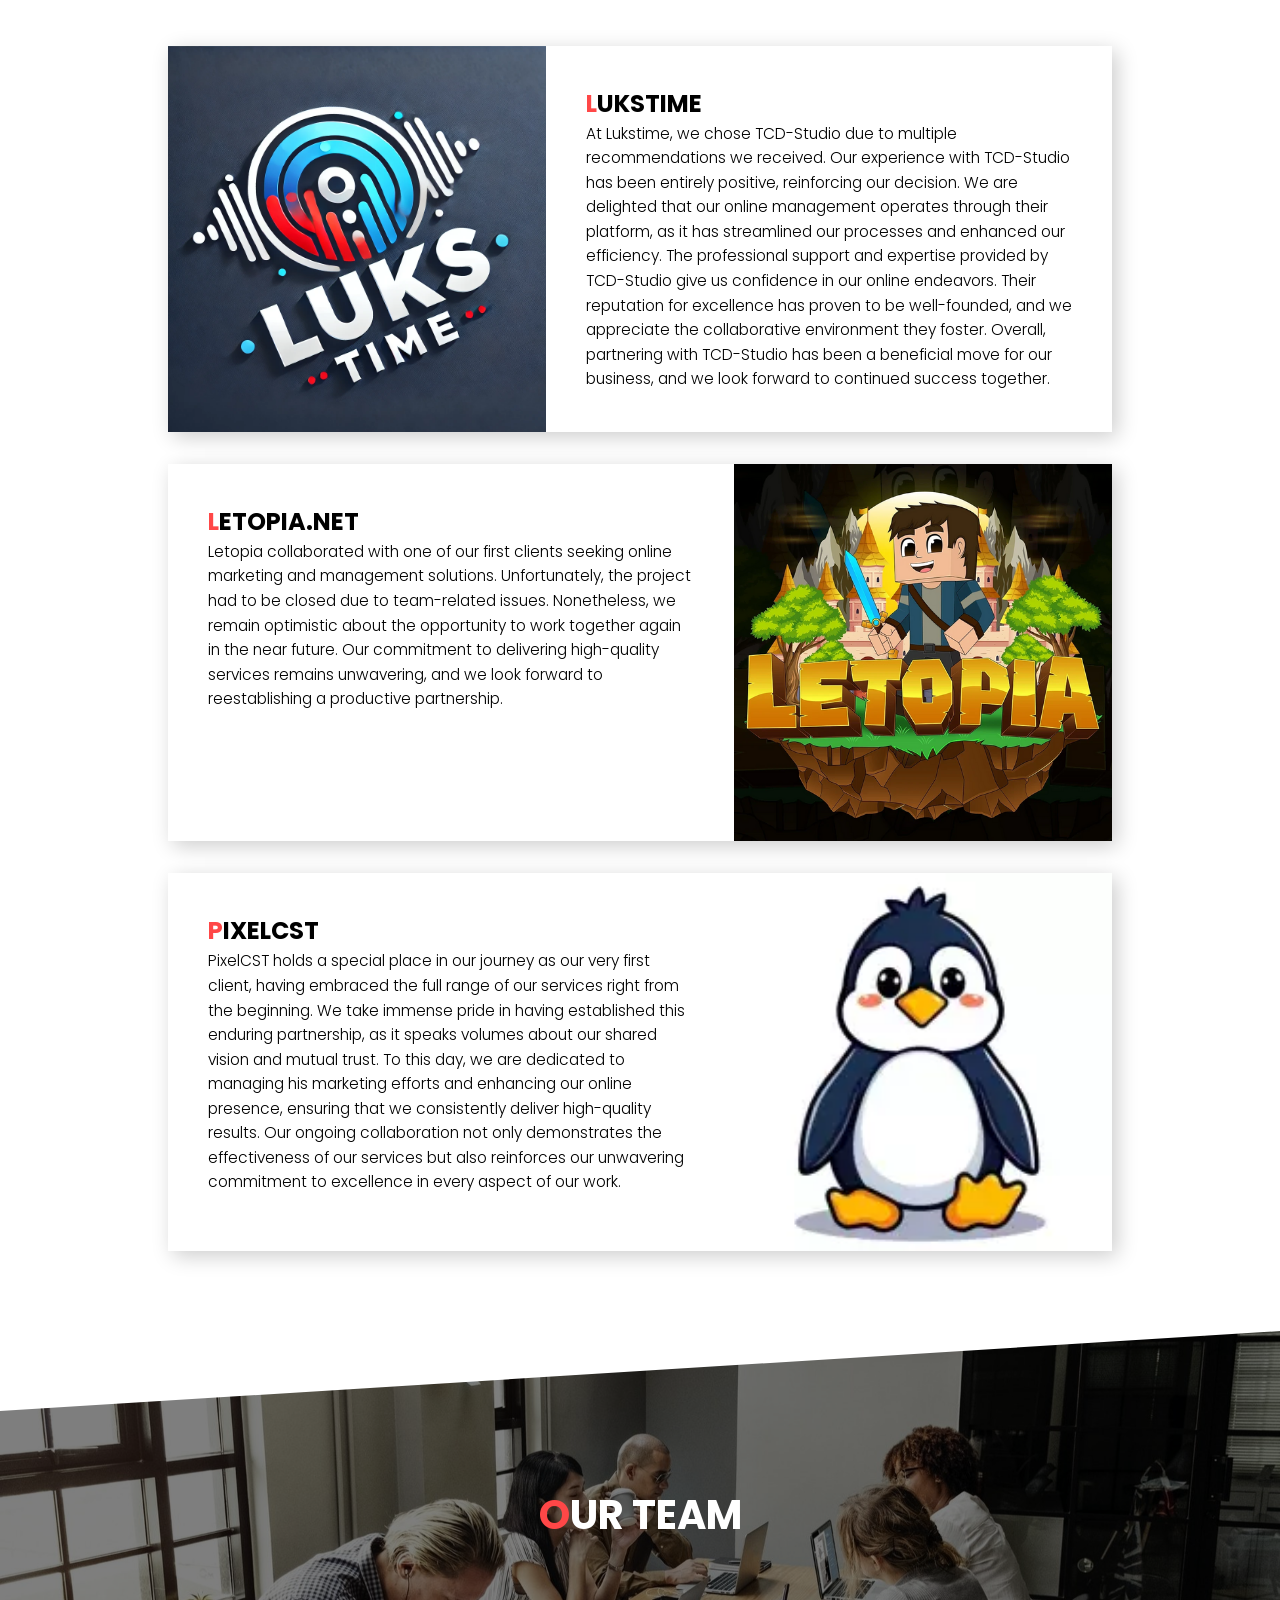
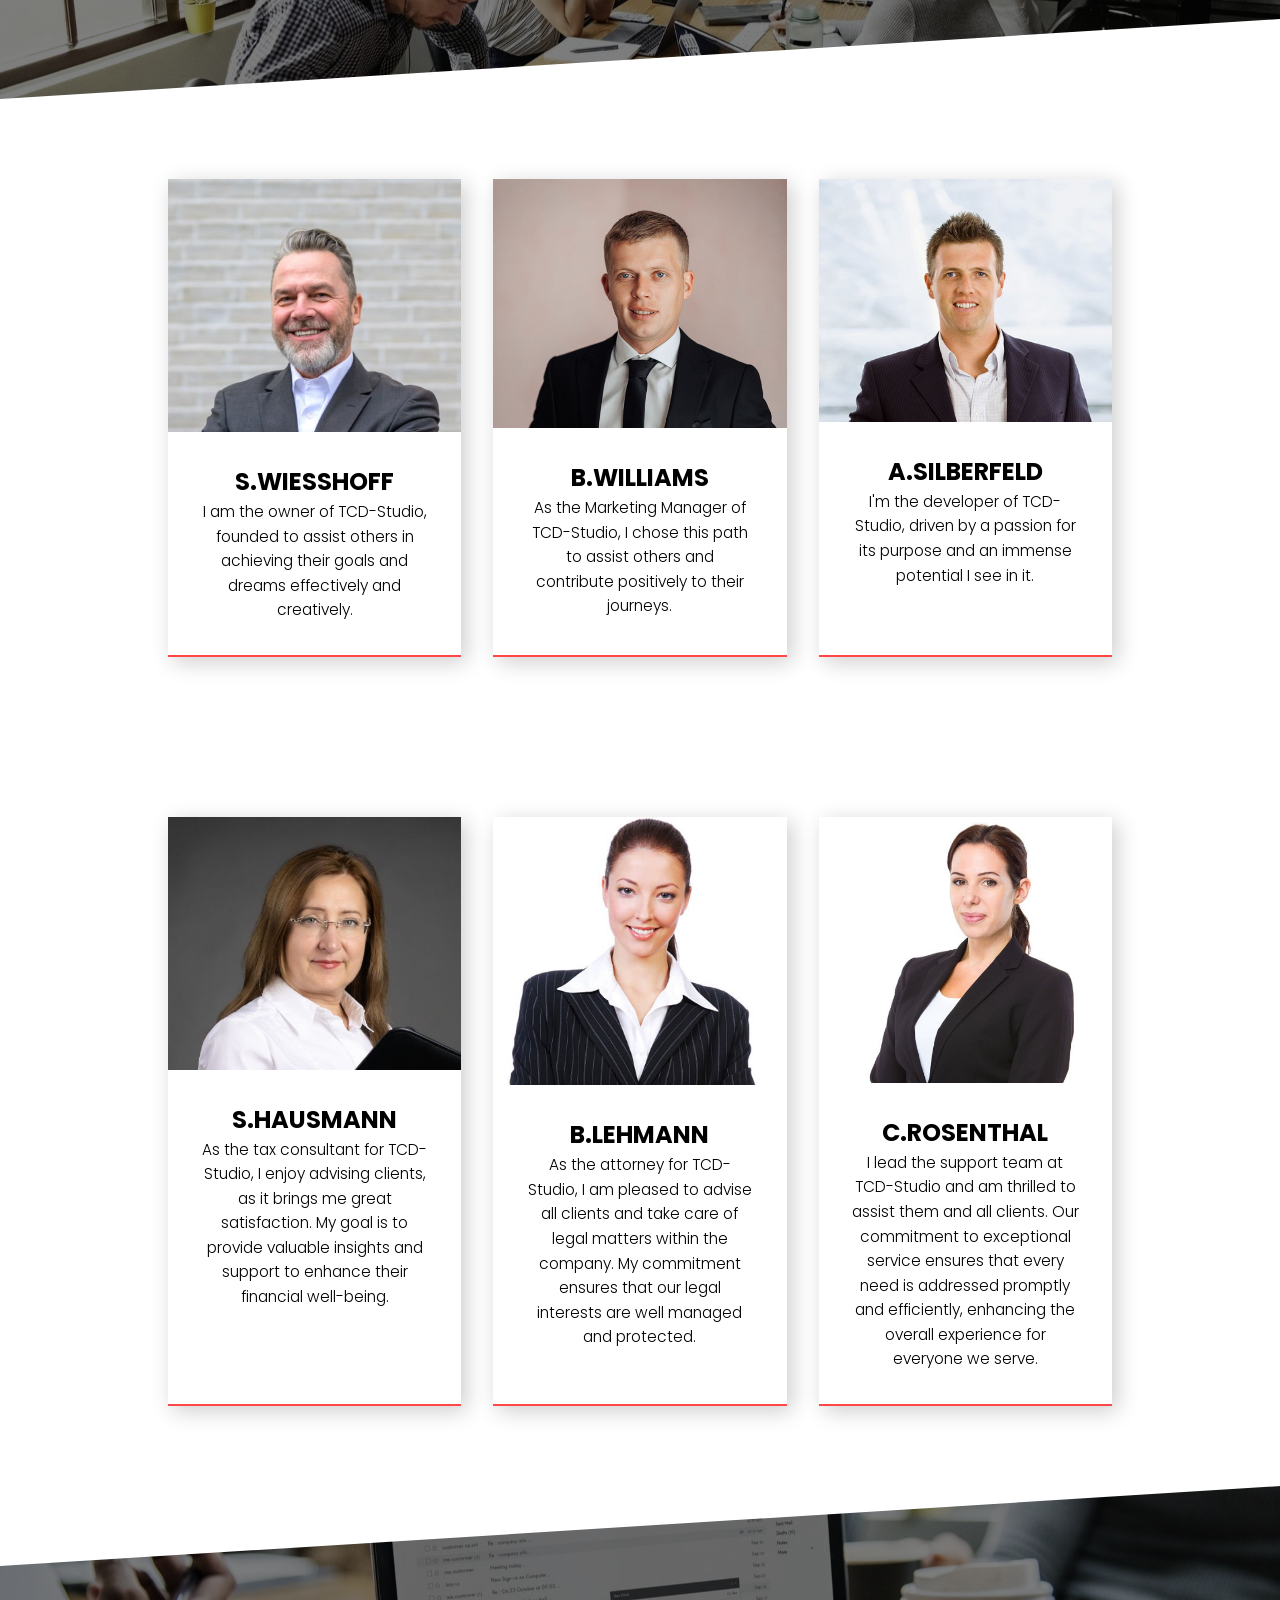
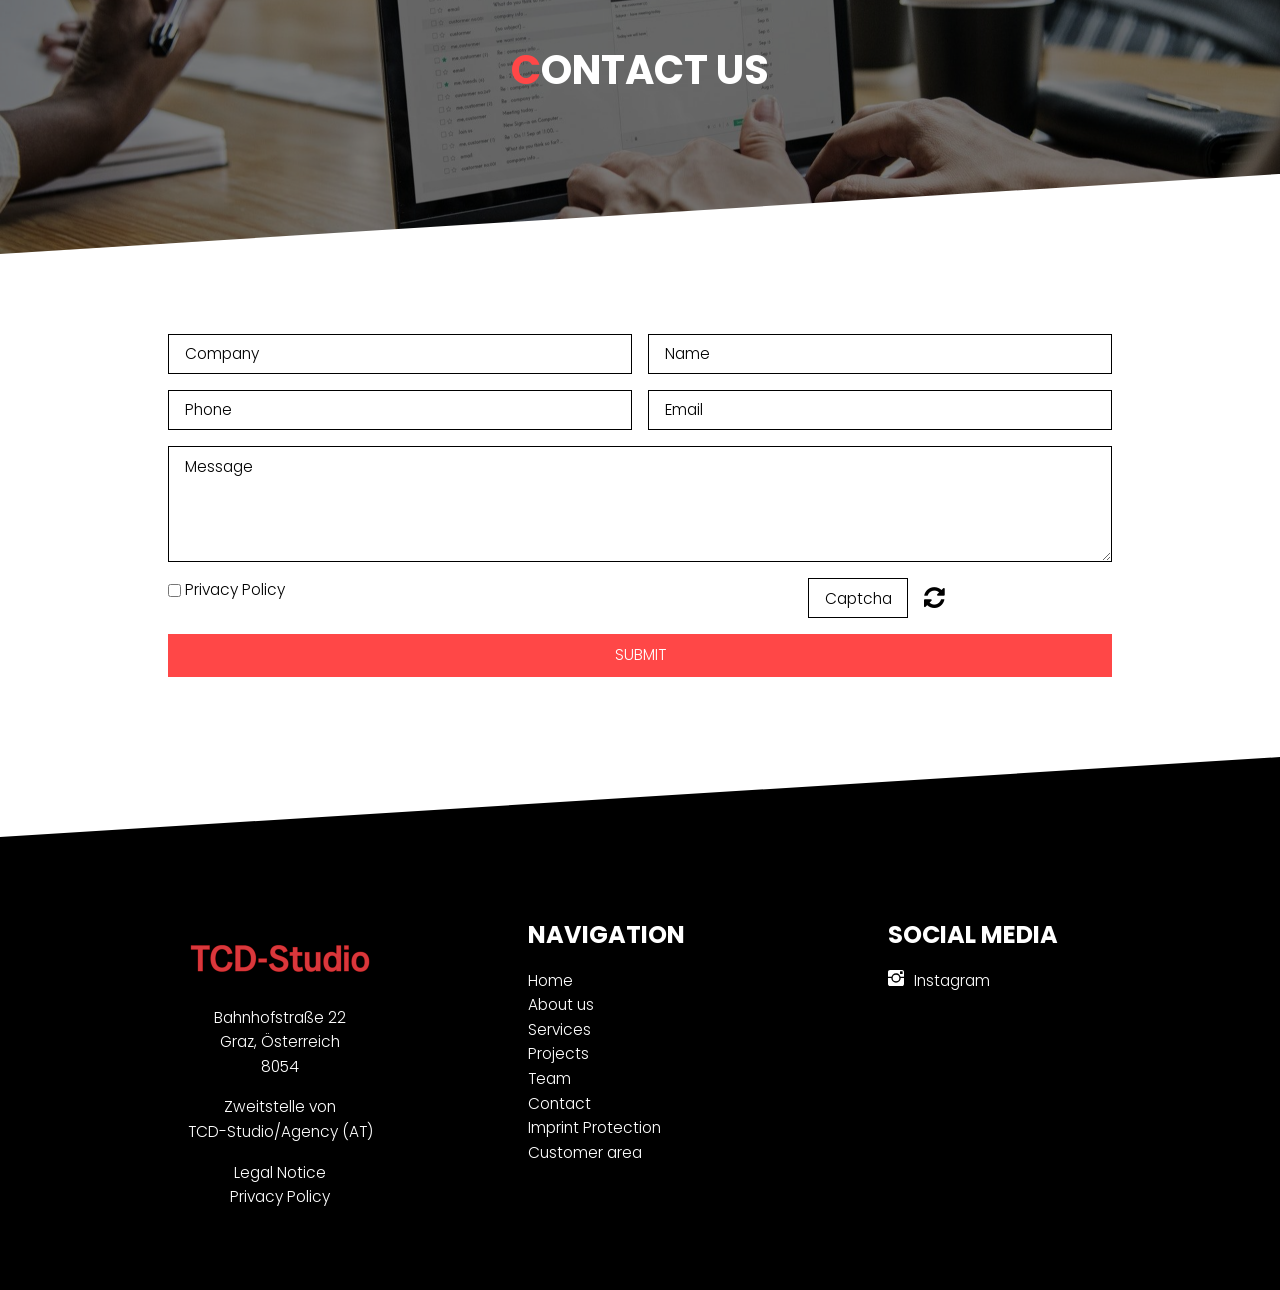
==== commit ff90d6a0: "WIP checkpoint: admin panel and public pages in progress Intermediate snapshot while the admin panel" ====
--- a/index.html
+++ b/index.html
@@ -79,7 +79,7 @@
         "url": "https://tcd-studio.de/",
         "logo": "https://tcd-studio.de/images/1200x630/16336493/TCD-Studio-LogomitIcon-0CujKBZblyTViHeyjRNebg.png",
         "description": "tcd-studio.de is the second location (Zweitstelle) of TCD-Studio/Agency (AT): online management, online marketing and social media.",
-        "email": "kontakt@tcd-studio.de",
+        "email": "contact@tcd-studio.de",
         "telephone": "+43 699 81865094",
         "address": {
           "@type": "PostalAddress",
@@ -1264,7 +1264,9 @@
                 <li><a href="/#ed-713620002" class="wv-link-elm">Services</a></li>
                 <li><a href="/#ed-713620074" class="wv-link-elm">Projects</a></li>
                 <li><a href="/#ed-713620098" class="wv-link-elm">Team</a></li>
-                <li class="end"><a href="/#ed-713620122" class="wv-link-elm last">Contact</a></li>
+                <li><a href="/#ed-713620122" class="wv-link-elm">Contact</a></li>
+                <li><a href="/imprint-protection/" class="wv-link-elm">Imprint Protection</a></li>
+                <li class="end"><a href="/portal/" class="wv-link-elm last">Customer area</a></li>
               </ul>
             </nav>
           </div>
@@ -1289,7 +1291,7 @@
               ></a>
             </figure>
             <div class="ed-element ed-text custom-theme" id="ed-713620335">
-              <p><a href="/coming-soon">Instagram</a></p>
+              <p><a href="/coming-soon/?topic=instagram">Instagram</a></p>
             </div>
           </div>
         </div>
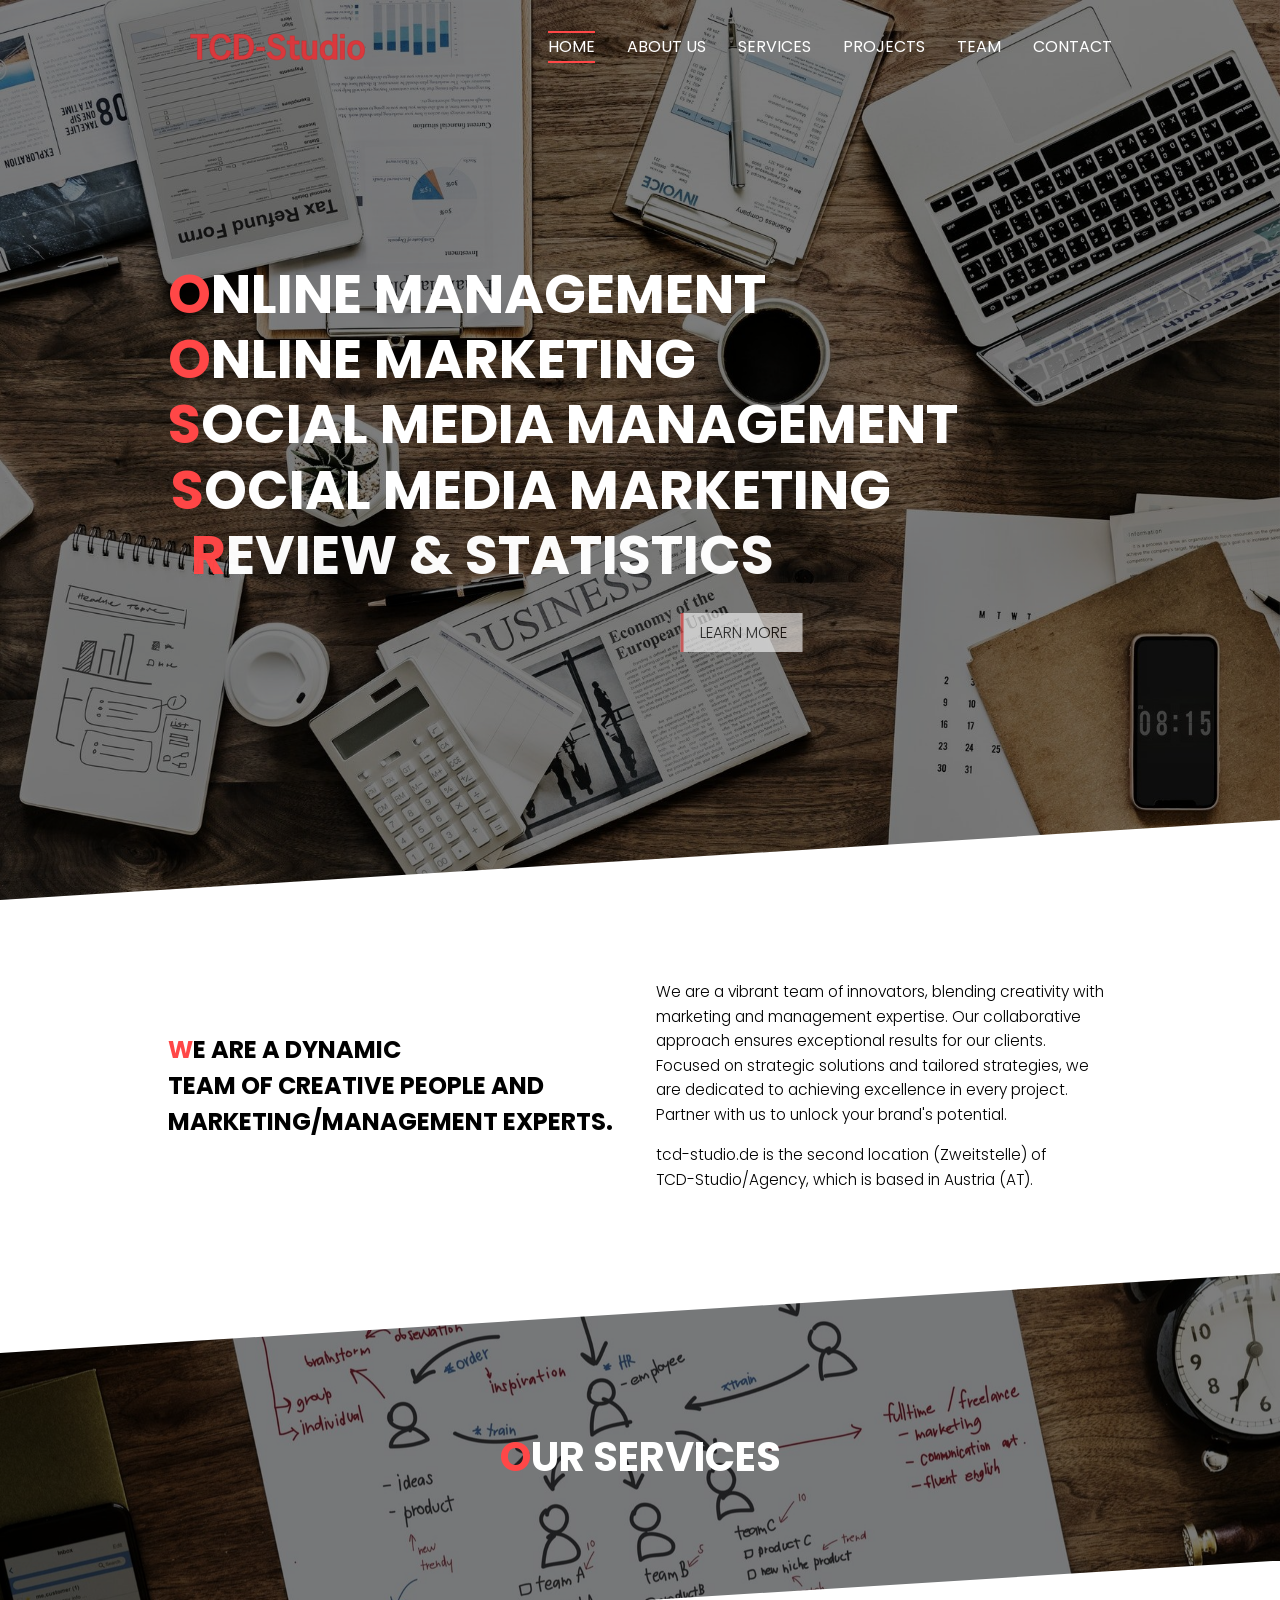
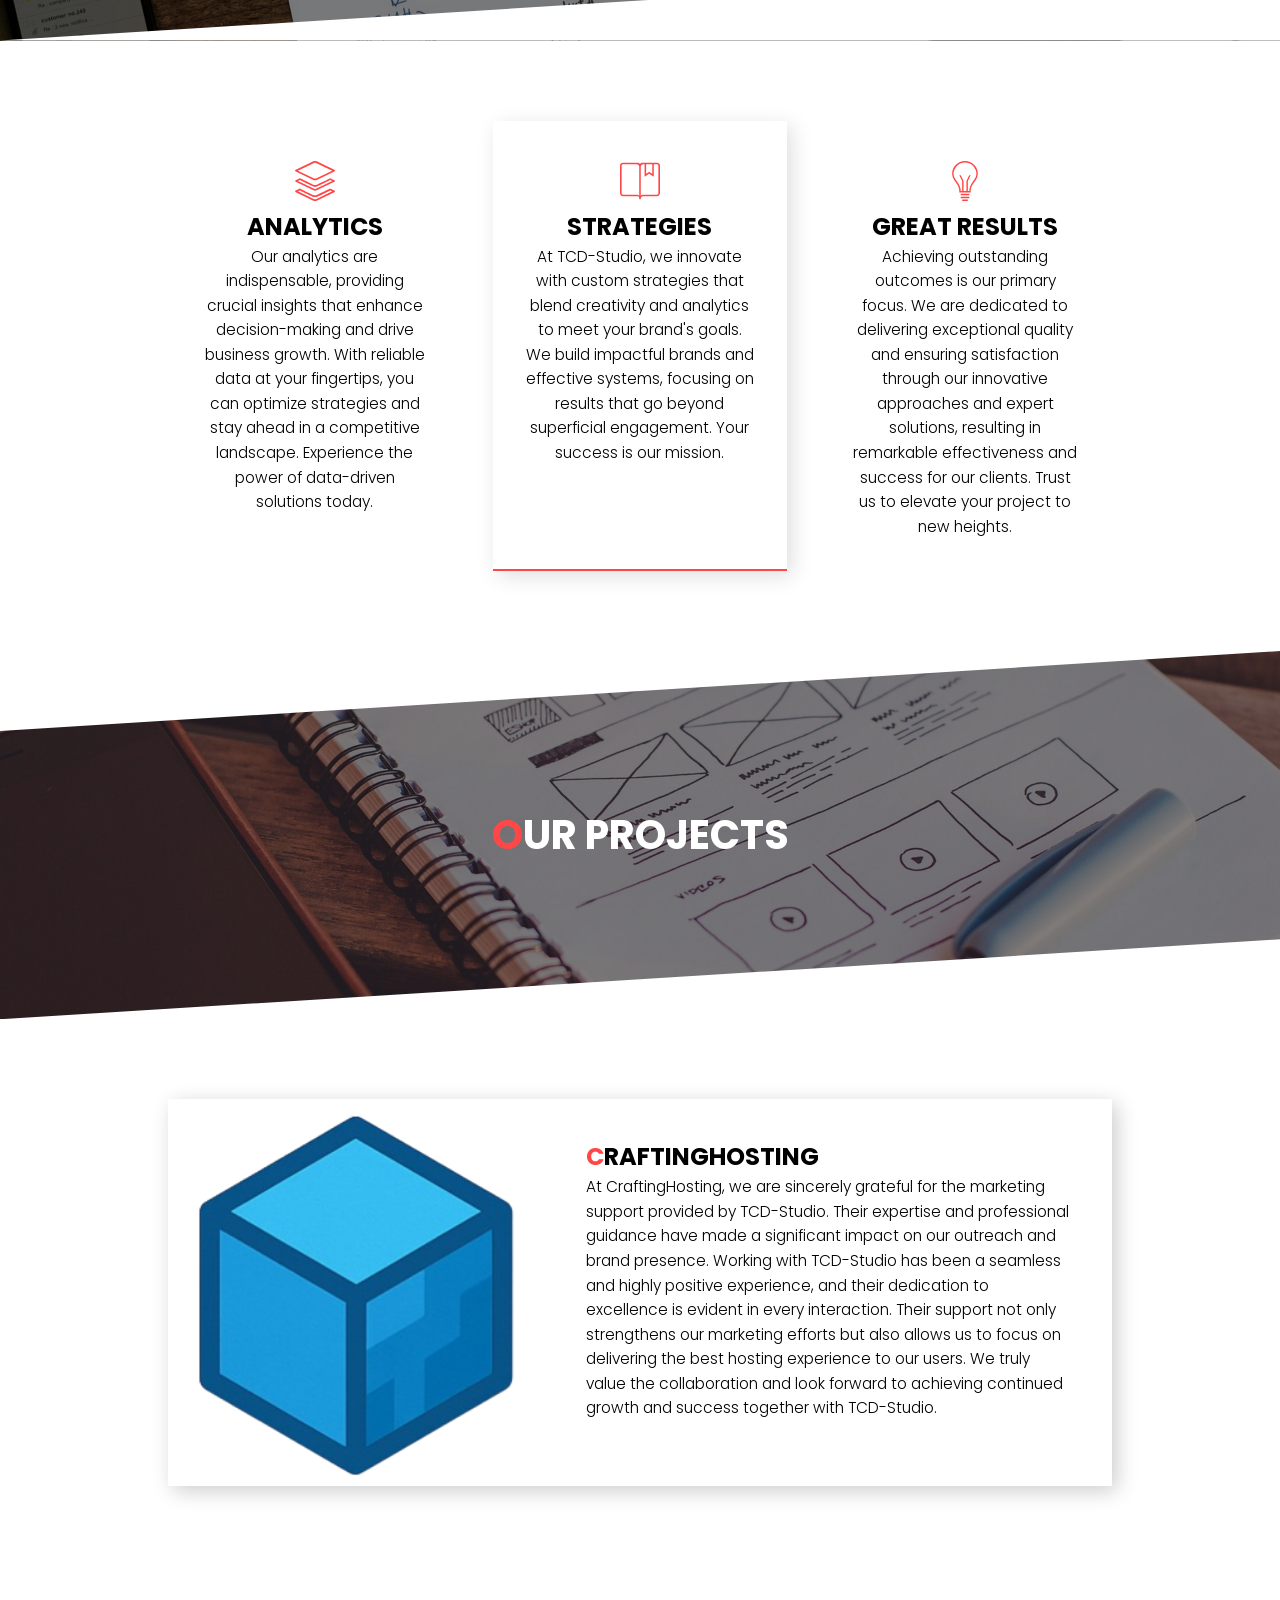
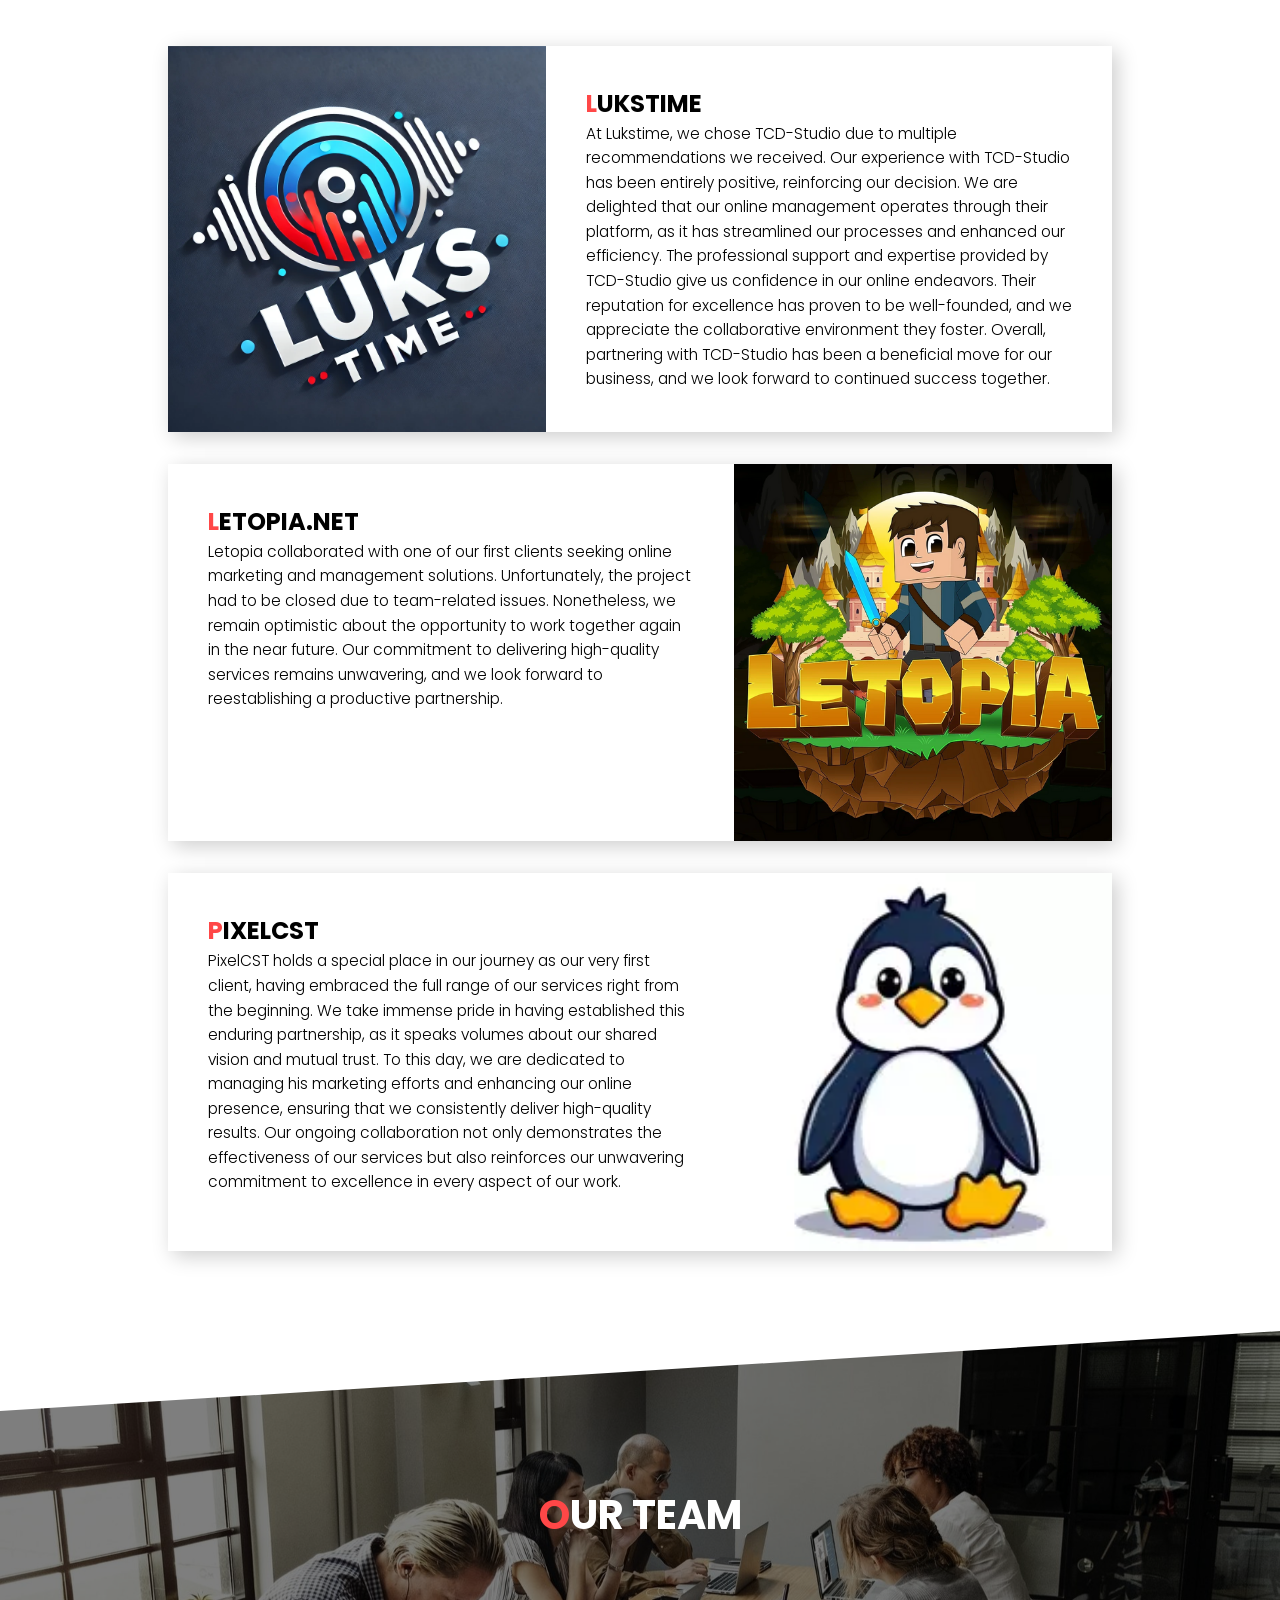
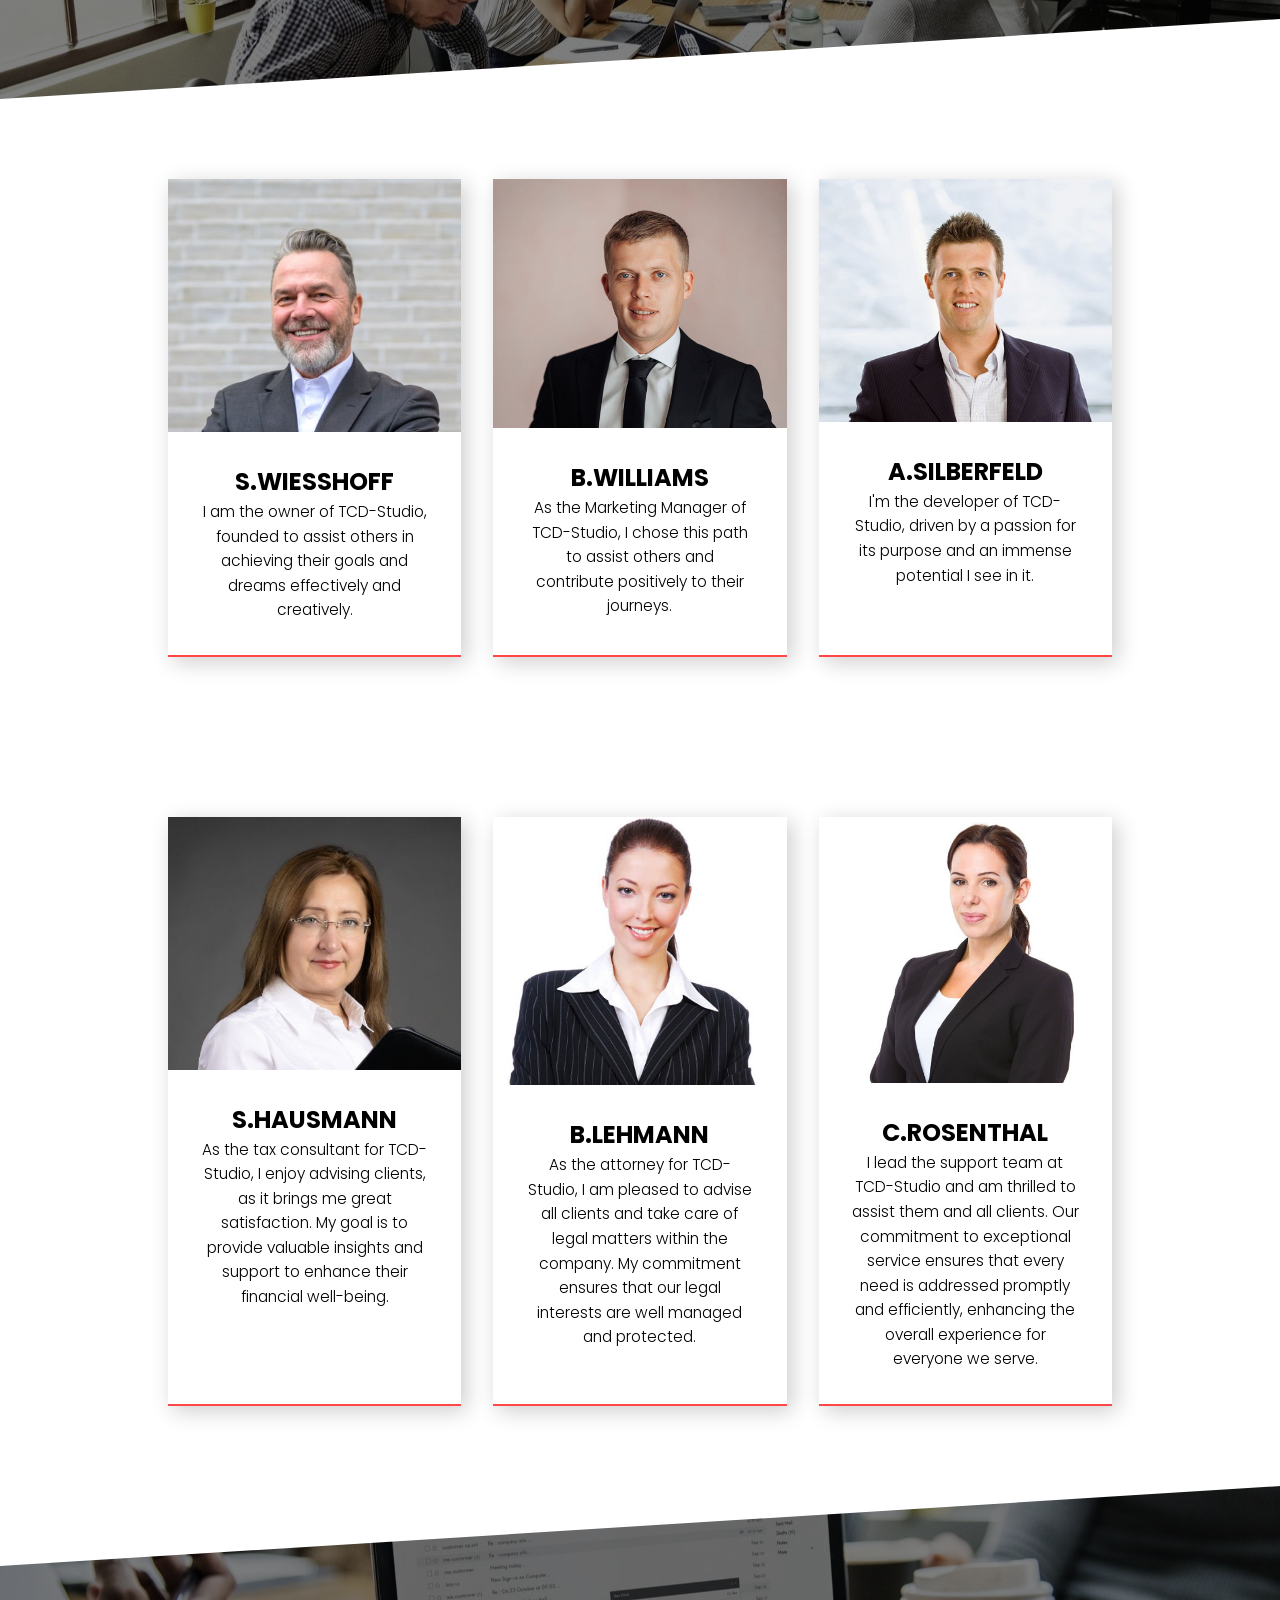
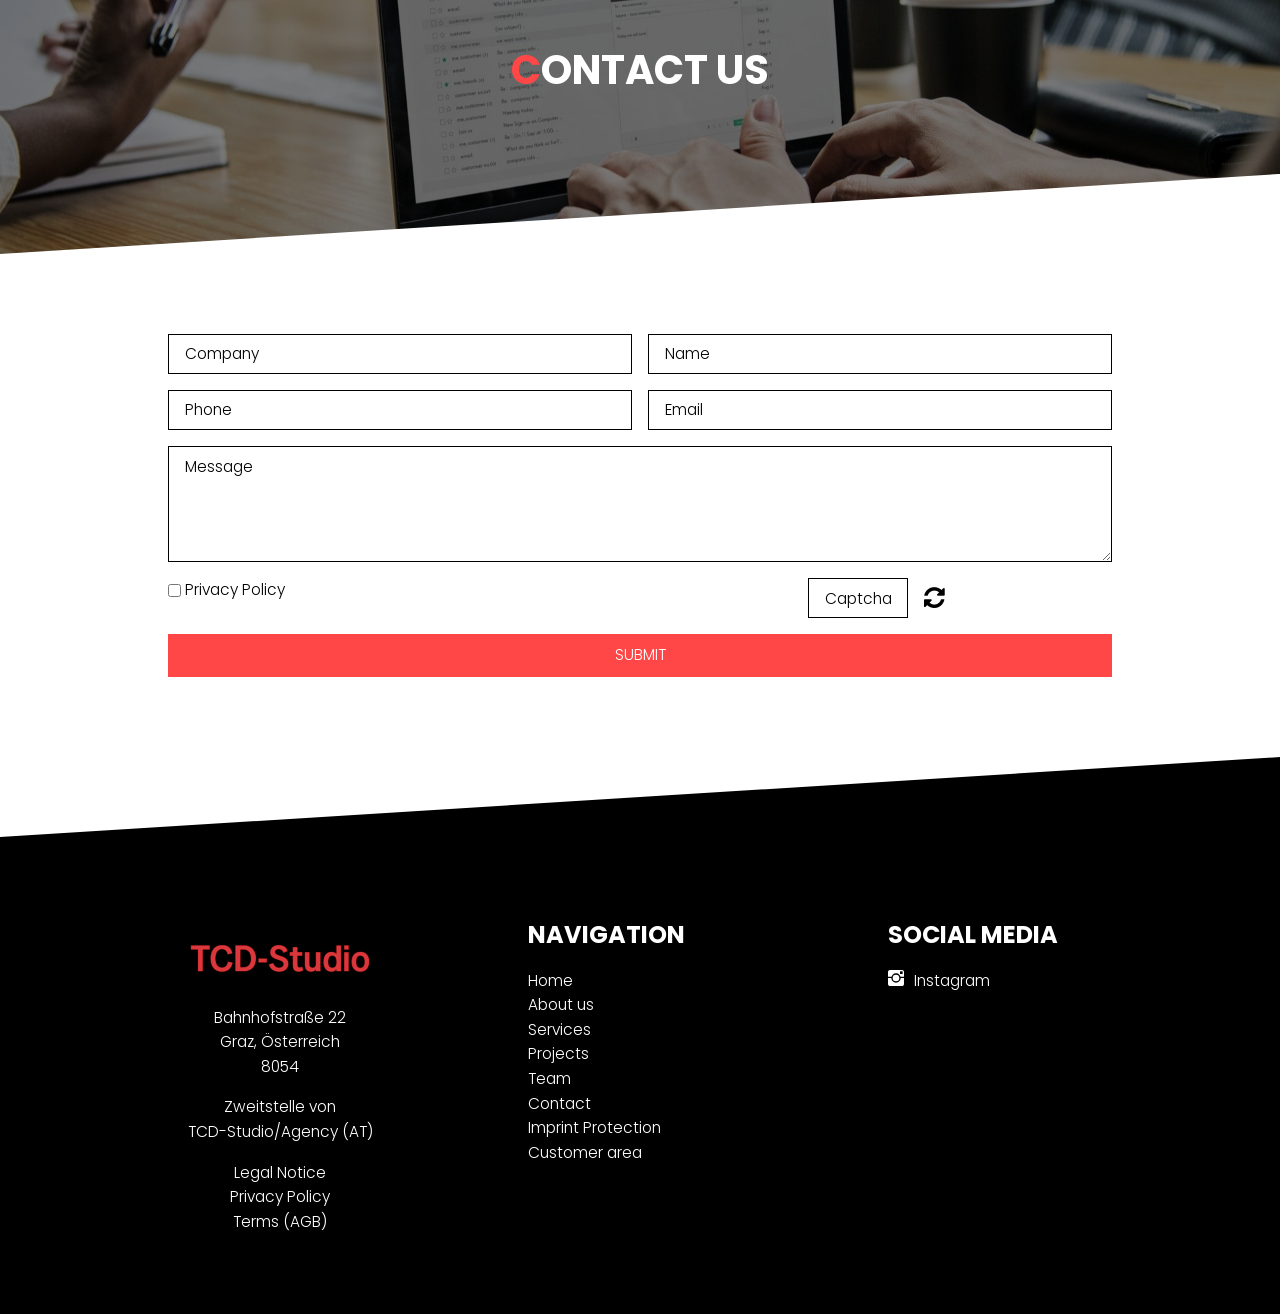
==== commit 49d9d968: "WIP checkpoint: terms (AGB), creator-only rules and Stripe wording Intermediate snapshot while the E" ====
--- a/index.html
+++ b/index.html
@@ -1249,6 +1249,7 @@
               <ul>
                 <li style="text-align: center"><a href="/legal-notice/">Legal Notice</a></li>
                 <li style="text-align: center"><a href="/privacy/">Privacy Policy</a></li>
+                <li style="text-align: center"><a href="/agb/">Terms (AGB)</a></li>
               </ul>
             </div>
           </div>
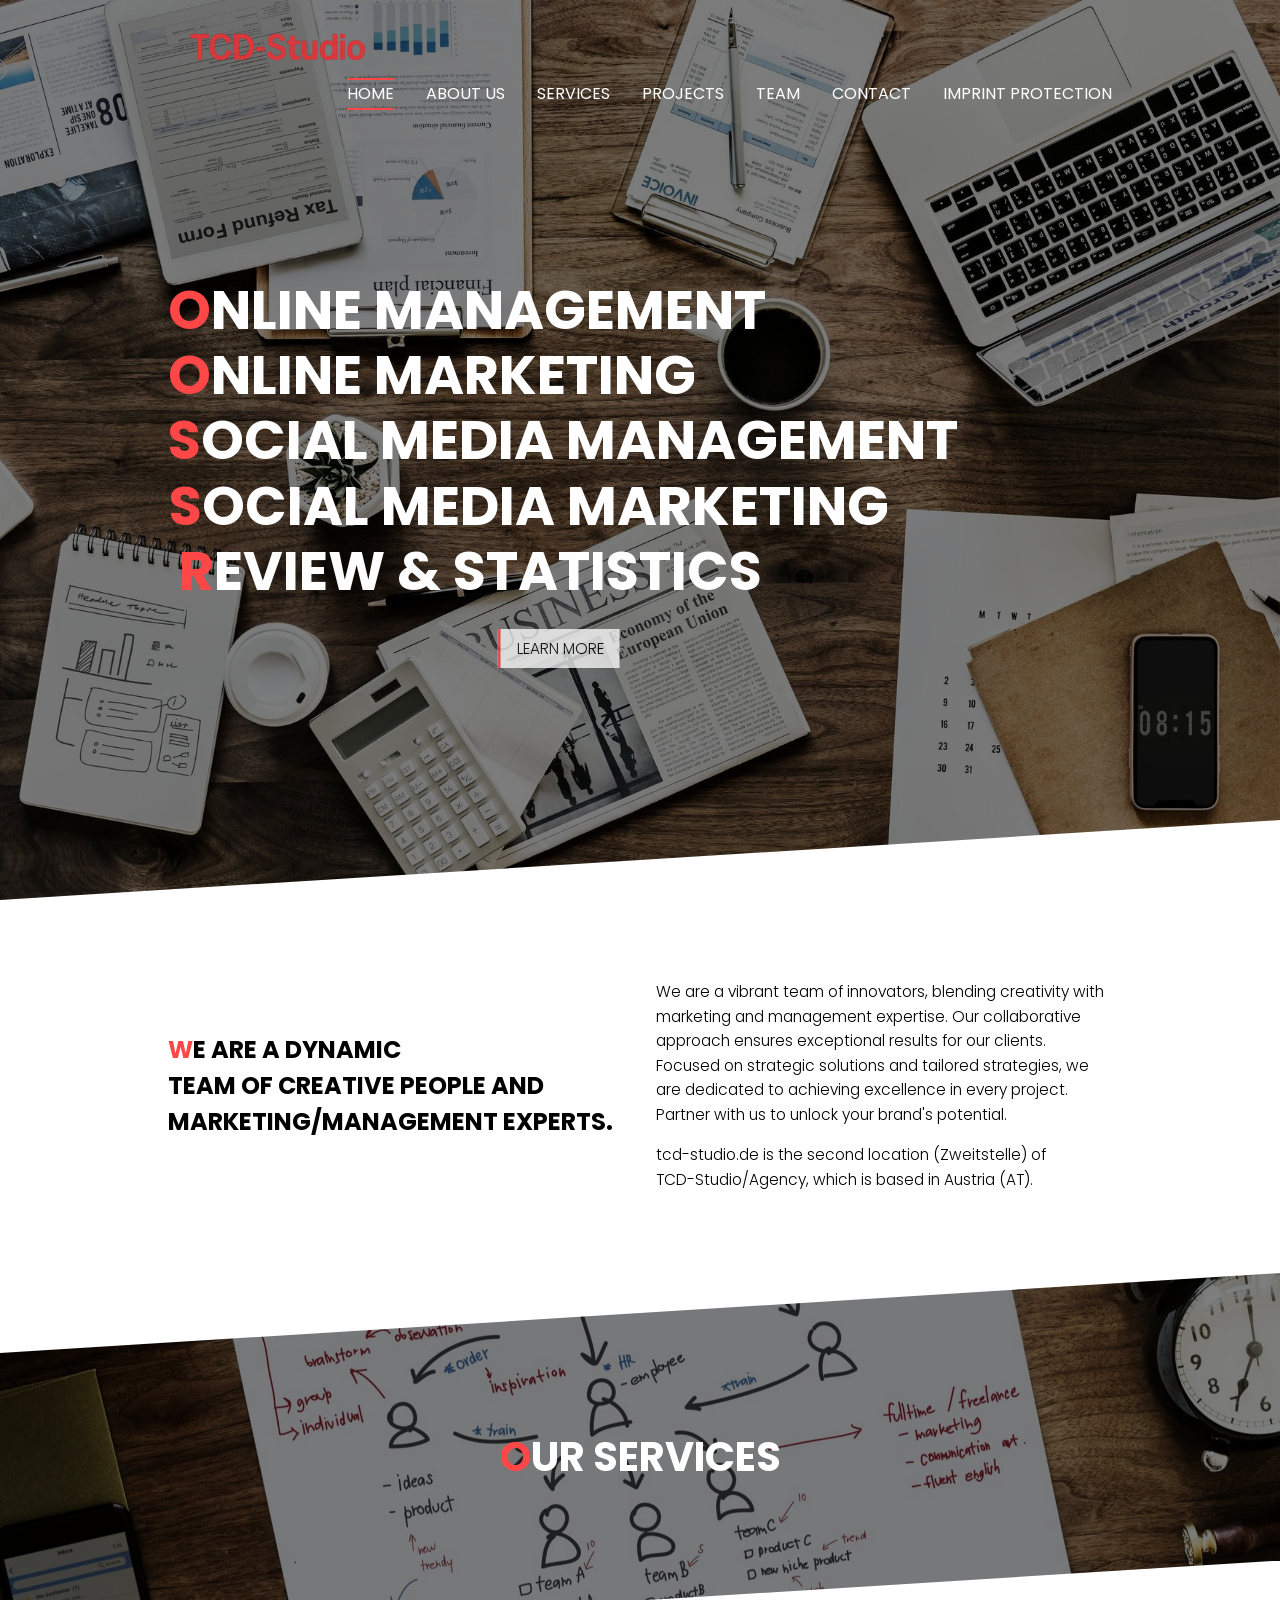
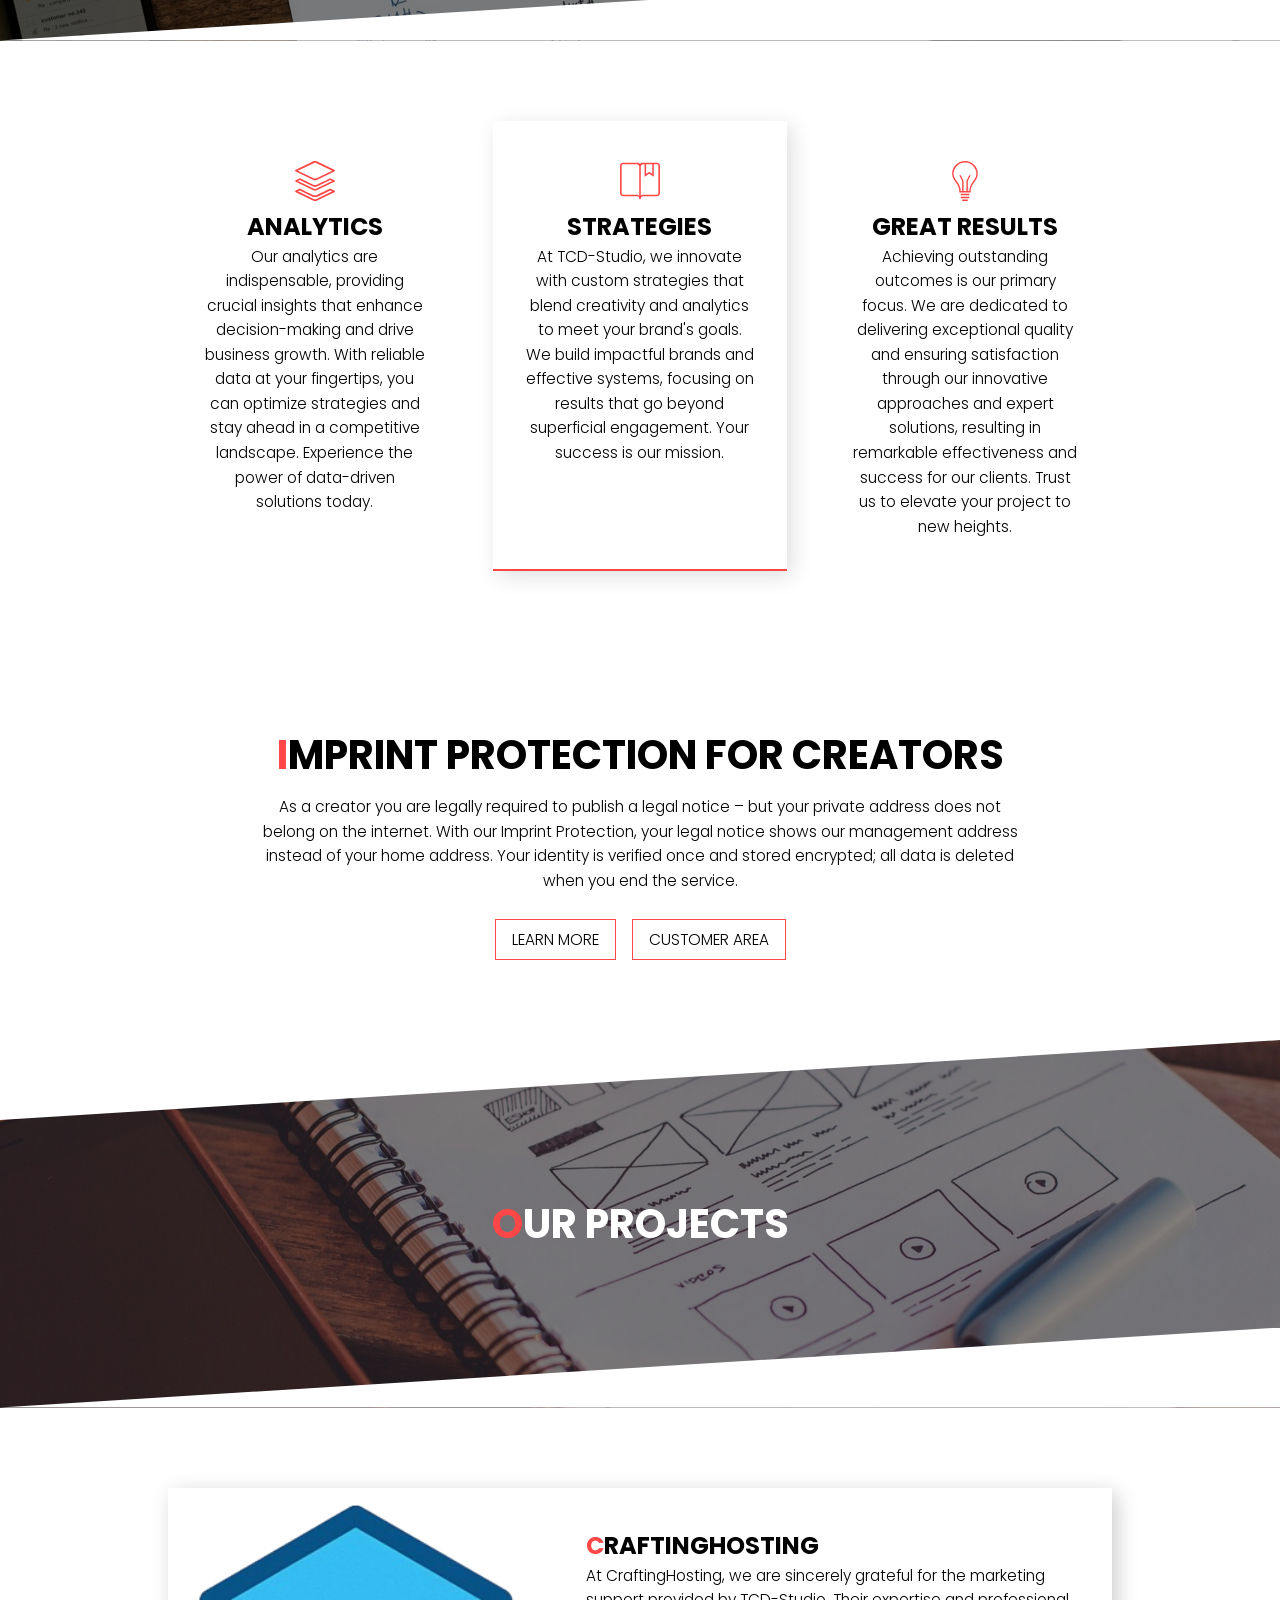
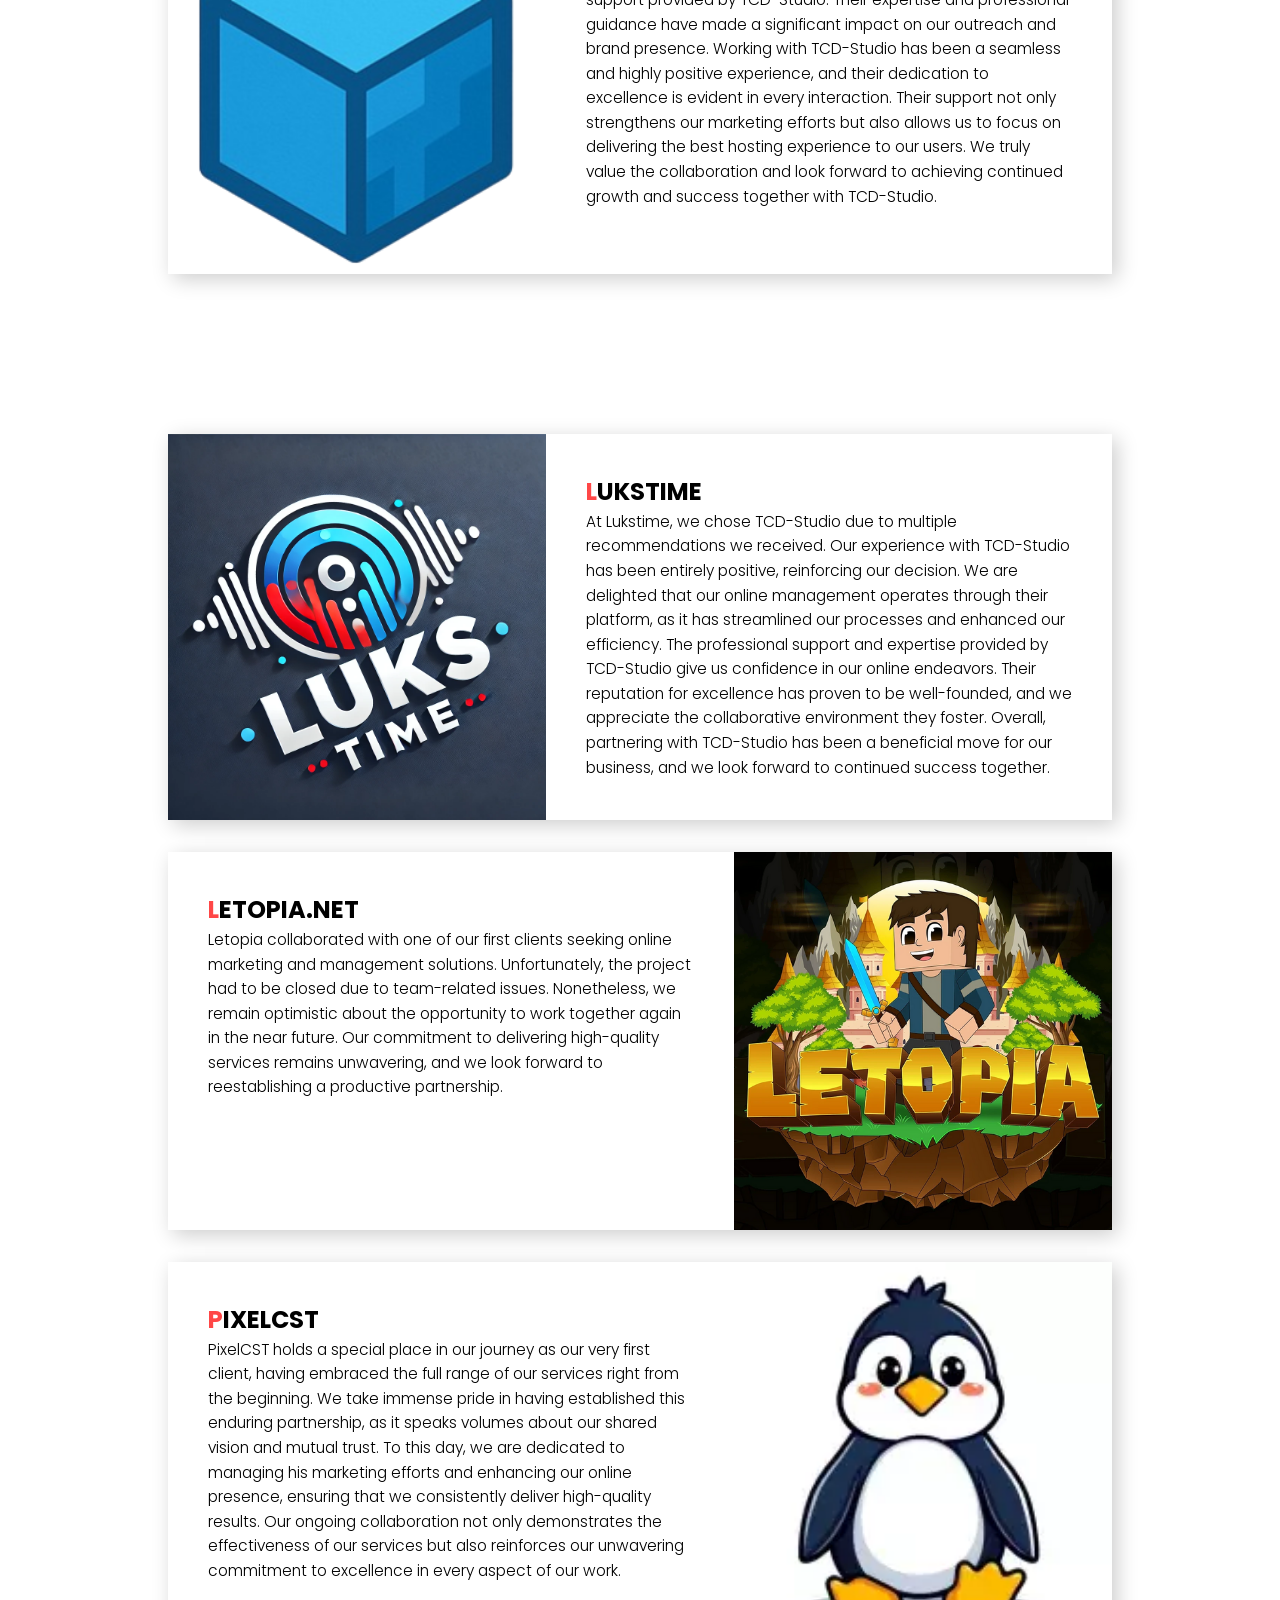
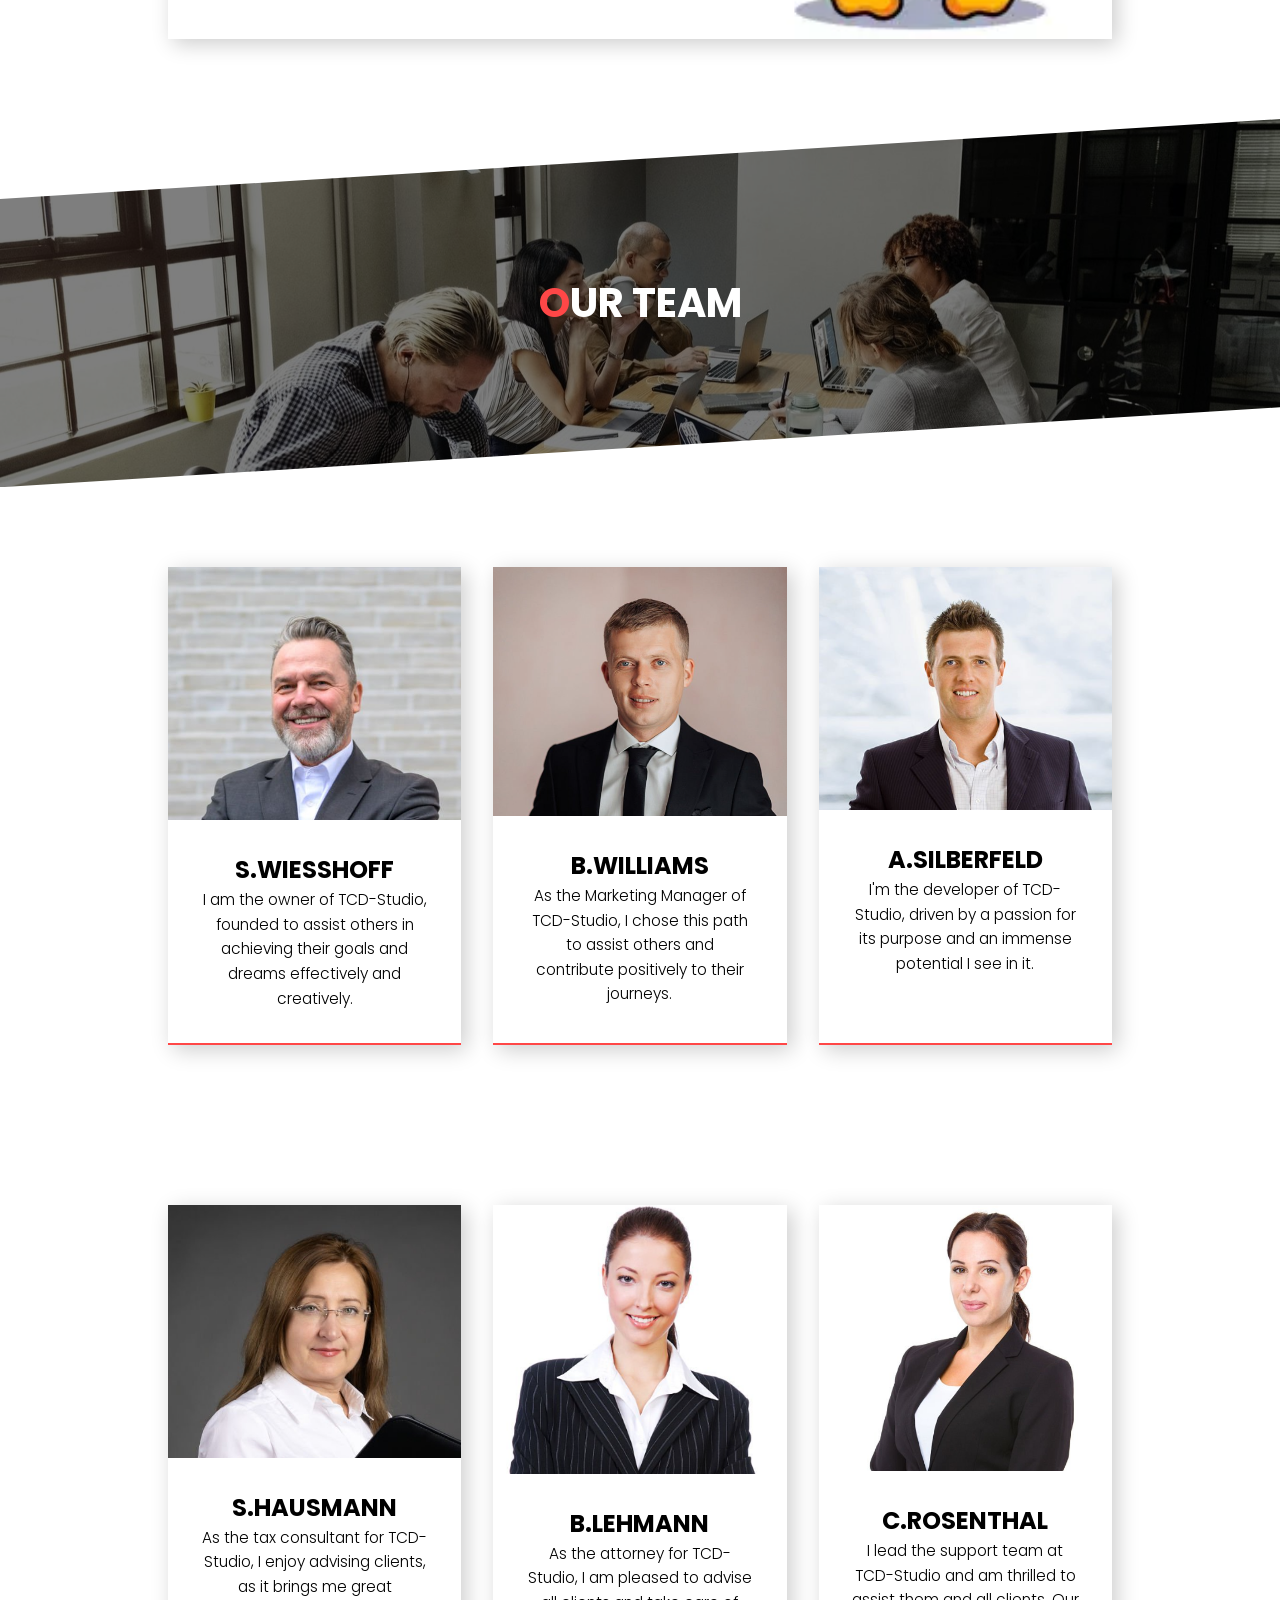
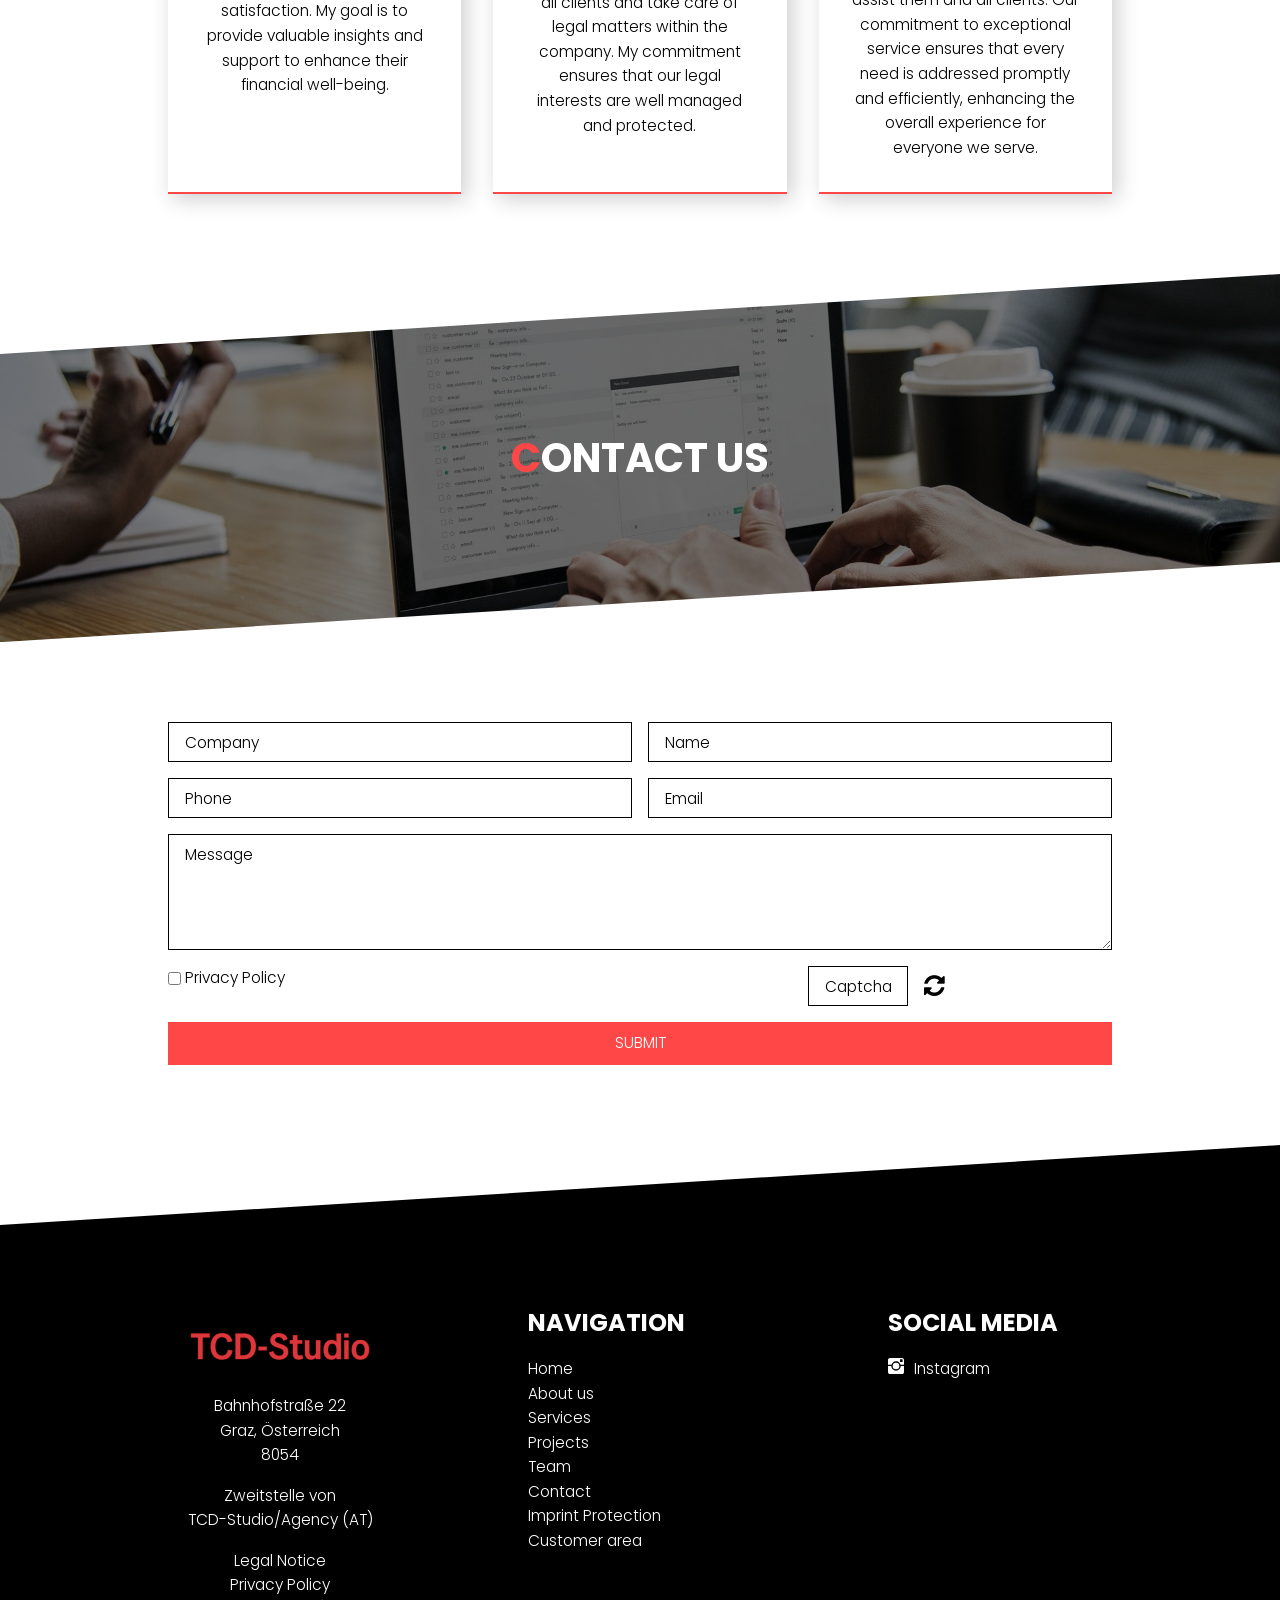
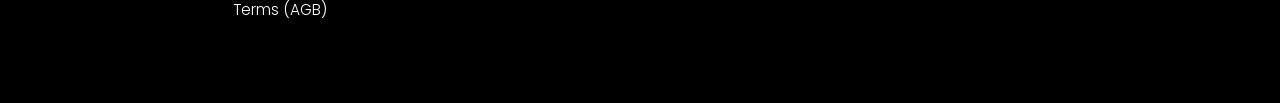
==== commit 03b5b9e5: "Show Imprint Protection: header menu link on all pages and a teaser section below Our Services Co-Au" ====
--- a/index.html
+++ b/index.html
@@ -125,7 +125,8 @@
                 <li><a href="/#ed-713620002" class="wv-link-elm">Services</a></li>
                 <li><a href="/#ed-713620074" class="wv-link-elm">Projects</a></li>
                 <li><a href="/#ed-713620098" class="wv-link-elm">Team</a></li>
-                <li class="end"><a href="/#ed-713620122" class="wv-link-elm last">Contact</a></li>
+                <li><a href="/#ed-713620122" class="wv-link-elm">Contact</a></li>
+                <li class="end"><a href="/imprint-protection/" class="wv-link-elm last">Imprint Protection</a></li>
               </ul>
             </nav>
             <div class="ed-element ed-container mobile-cont wv-overflow_visible" id="ed-713619957">
@@ -479,6 +480,38 @@
                 </div>
               </div>
             </div>
+          </div>
+        </div>
+      </div>
+    </div>
+    <div class="ed-element ed-container wv-boxed wv-spacer tcd-ip-teaser" id="tcd-imprint-protection">
+      <div class="inner">
+        <div class="ed-element ed-headline custom-theme">
+          <h2><span class="color-primary">I</span>mprint Protection for Creators</h2>
+        </div>
+        <div class="ed-element ed-spacer"><div style="height: 16px" class="space"></div></div>
+        <div class="ed-element ed-text custom-theme">
+          <p>
+            As a creator you are legally required to publish a legal notice – but your private address does not belong on
+            the internet. With our Imprint Protection, your legal notice shows our management address instead of your home
+            address. Your identity is verified once and stored encrypted; all data is deleted when you end the service.
+          </p>
+        </div>
+        <div class="ed-element ed-spacer"><div style="height: 25px" class="space"></div></div>
+        <div class="tcd-ip-buttons">
+          <div class="ed-element ed-button custom-theme">
+            <a
+              class="wv-link-elm cta-button button button-default button-color-default color-default color-active-background center bg-background bg-active-primary border-color-primary button-normal"
+              href="/imprint-protection/"
+              >Learn more</a
+            >
+          </div>
+          <div class="ed-element ed-button custom-theme">
+            <a
+              class="wv-link-elm cta-button button button-default button-color-default color-default color-active-background center bg-background bg-active-primary border-color-primary button-normal"
+              href="/portal/"
+              >Customer area</a
+            >
           </div>
         </div>
       </div>
--- a/css/pages/home.css
+++ b/css/pages/home.css
@@ -235,3 +235,10 @@
     justify-content: flex-start;
   }
 }
+
+/* Imprint Protection teaser below "Our Services" (added for tcd-studio.de) */
+.tcd-ip-teaser, .tcd-ip-teaser .ed-headline h2 { text-align: center; }
+.tcd-ip-teaser > .inner > * { width: 100%; flex-basis: 100%; }
+.tcd-ip-teaser .ed-text p { max-width: 760px; margin-left: auto; margin-right: auto; }
+.tcd-ip-buttons { display: flex; flex-wrap: wrap; justify-content: center; gap: 16px; width: 100%; }
+.tcd-ip-buttons .ed-button { margin: 0; }
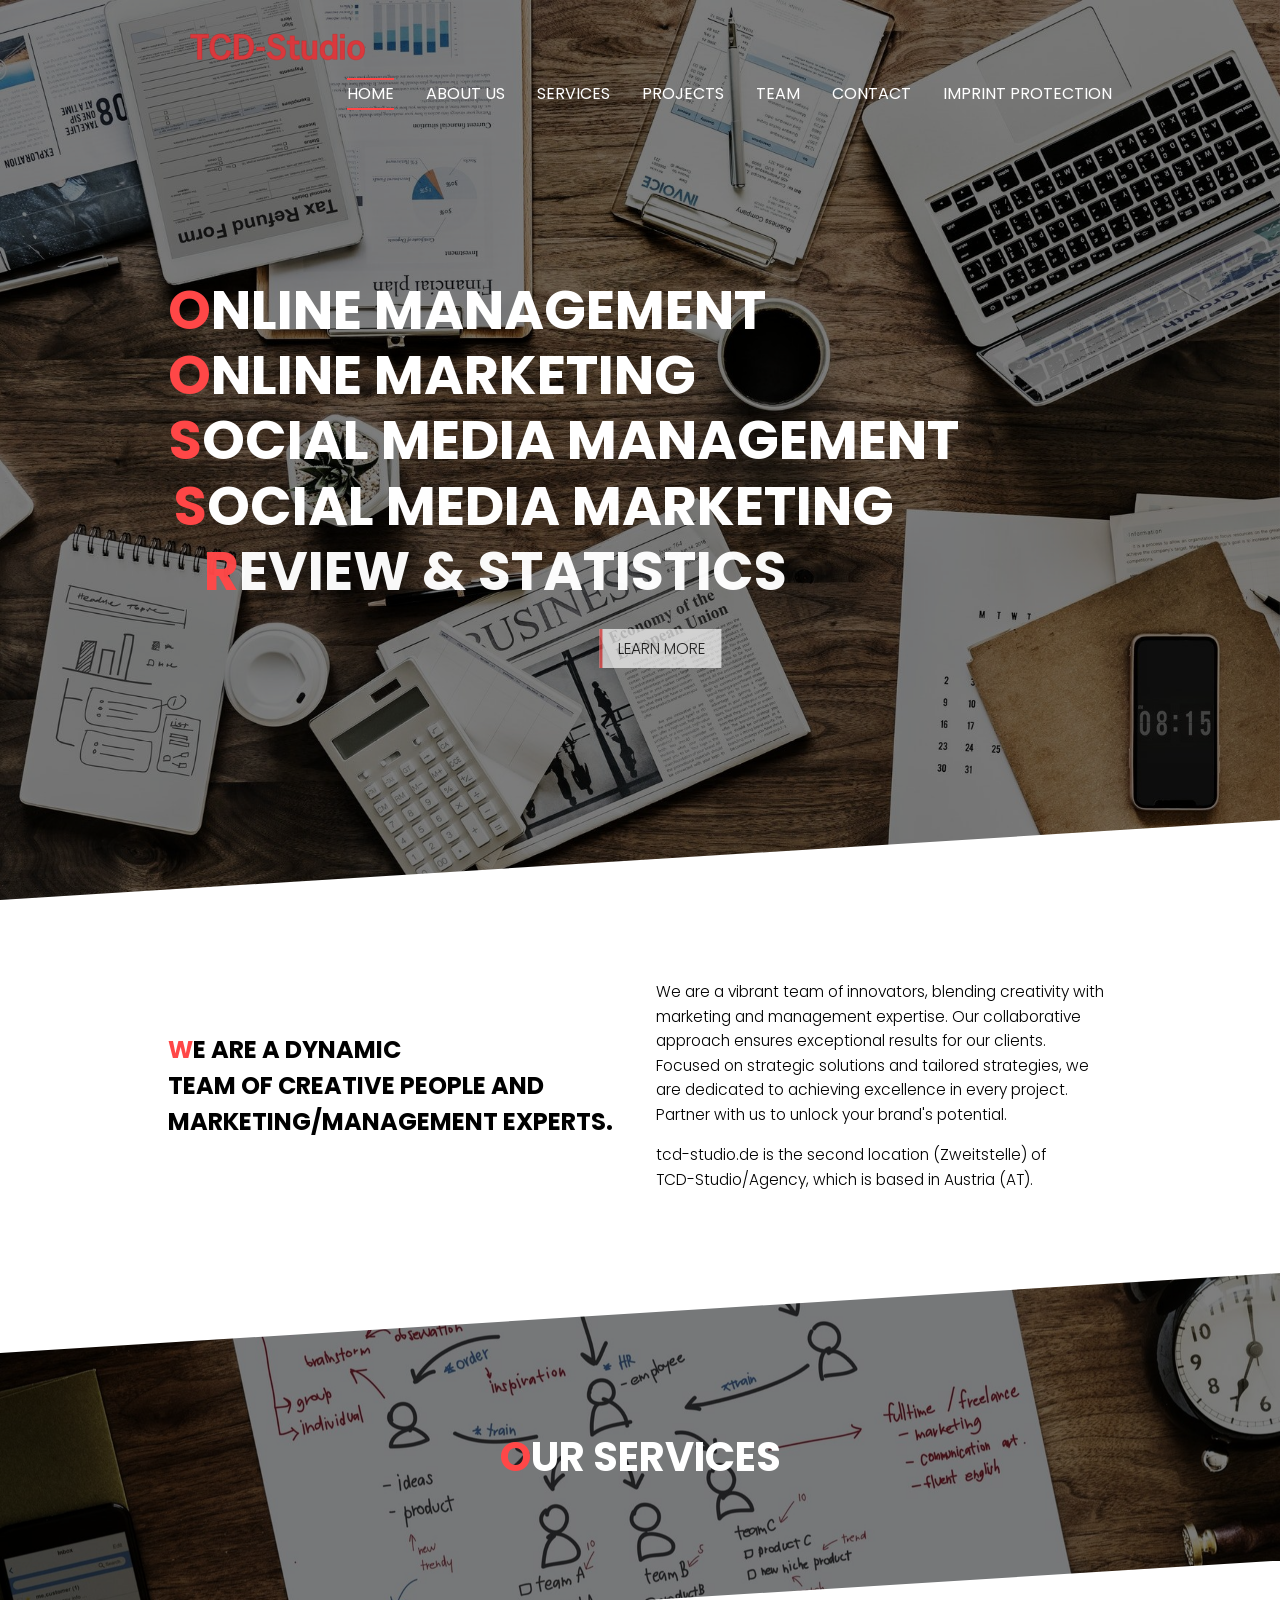
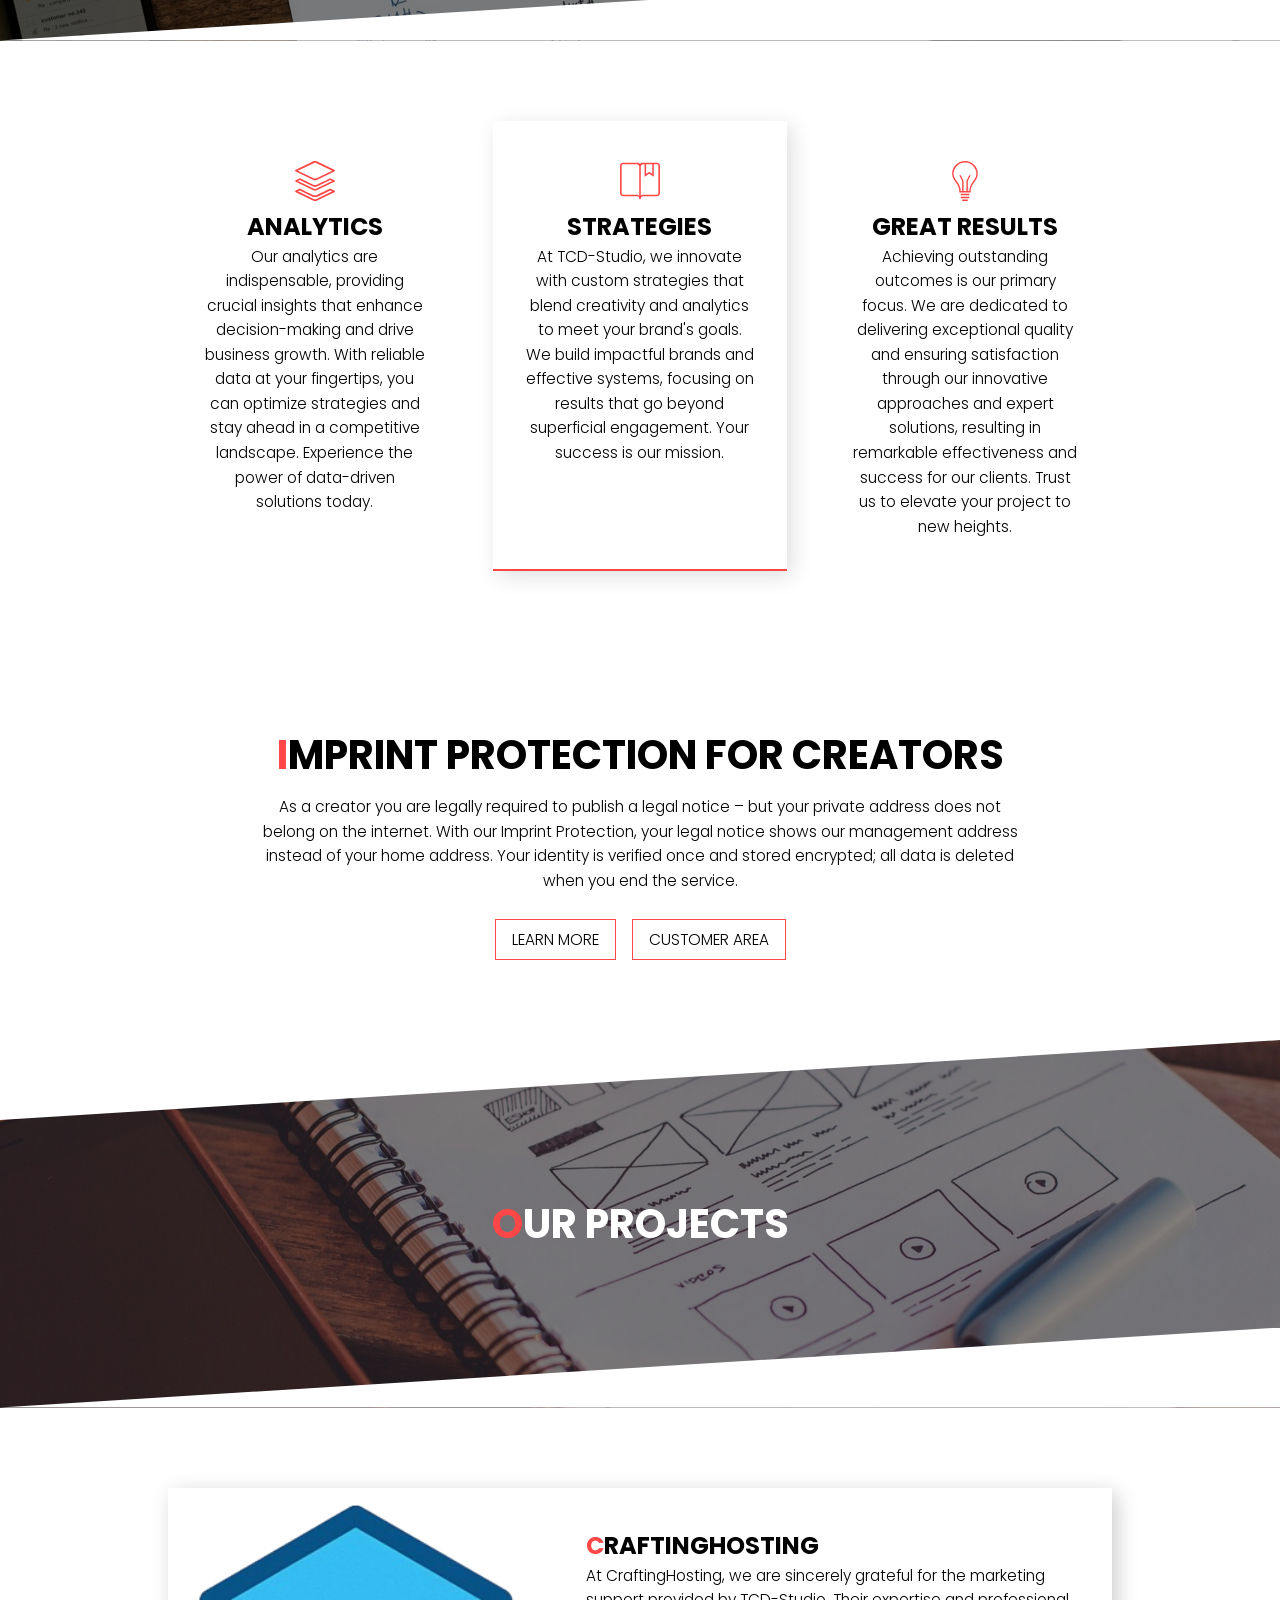
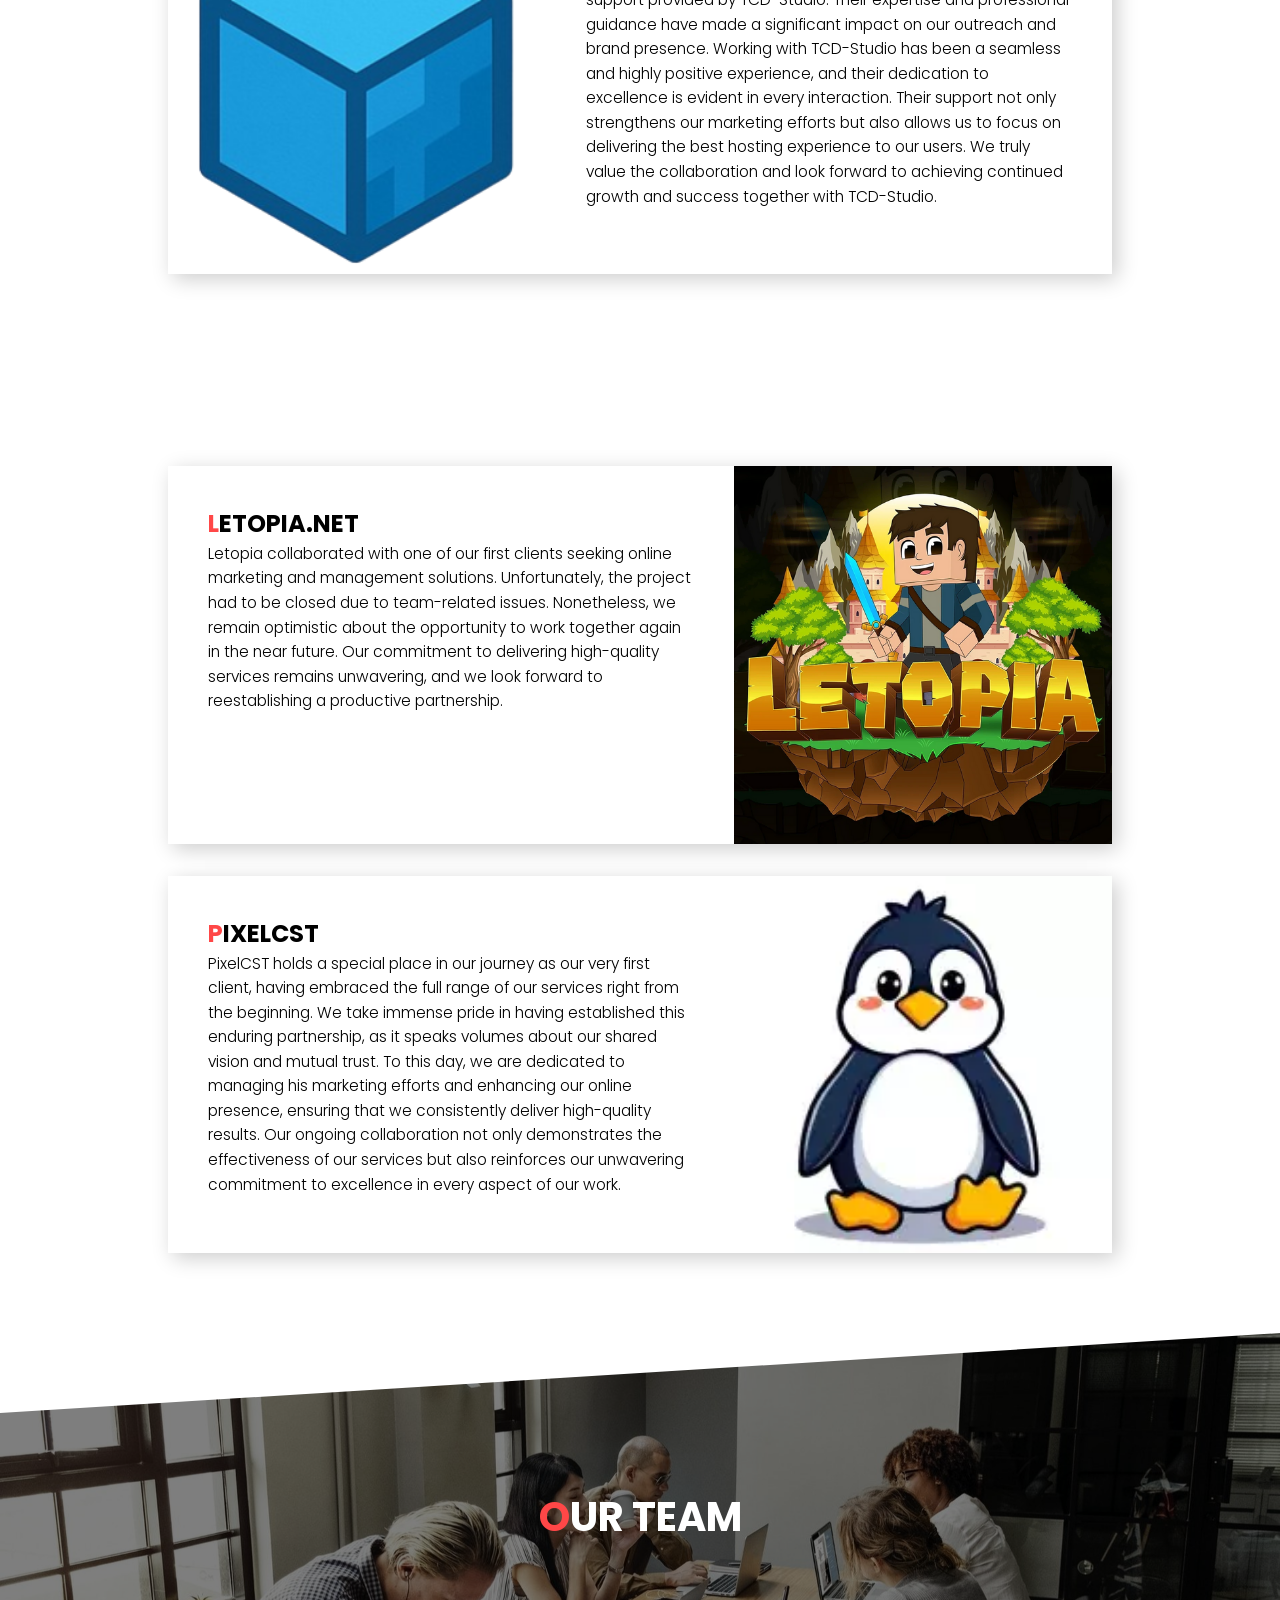
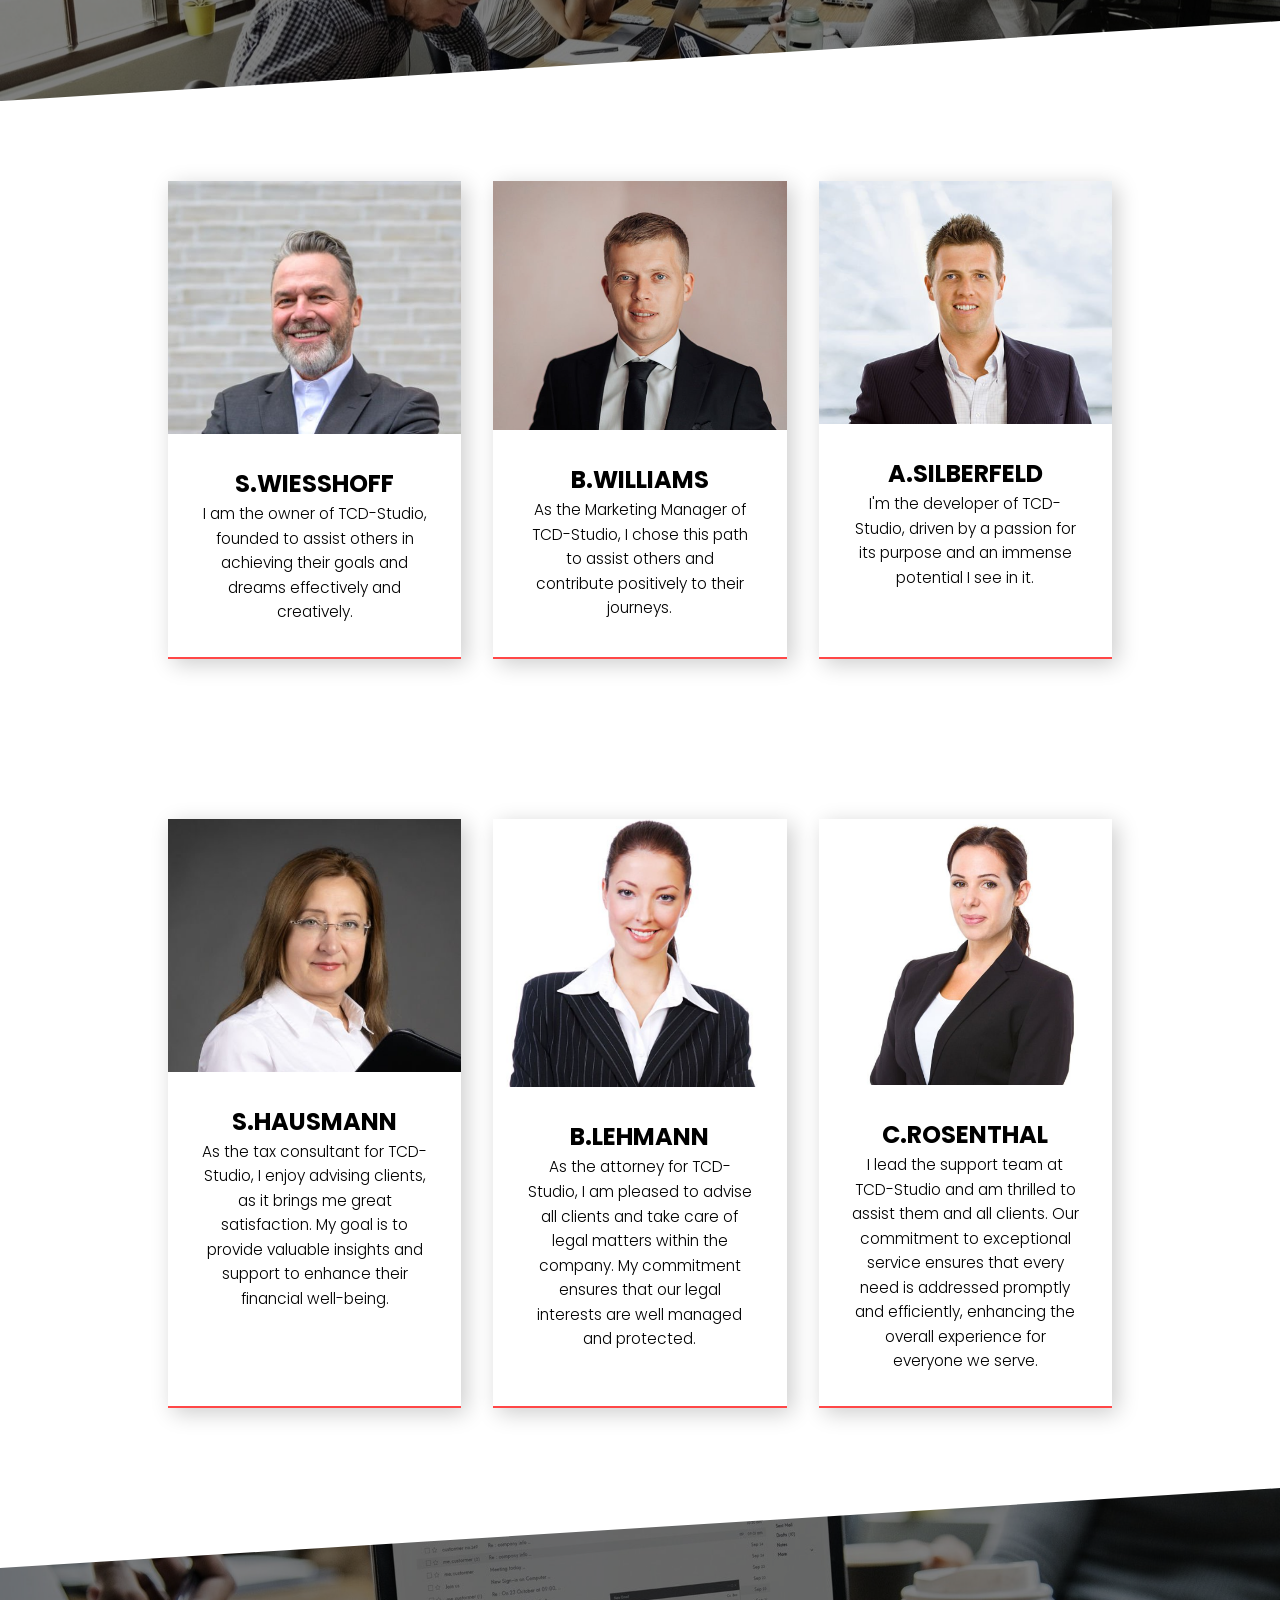
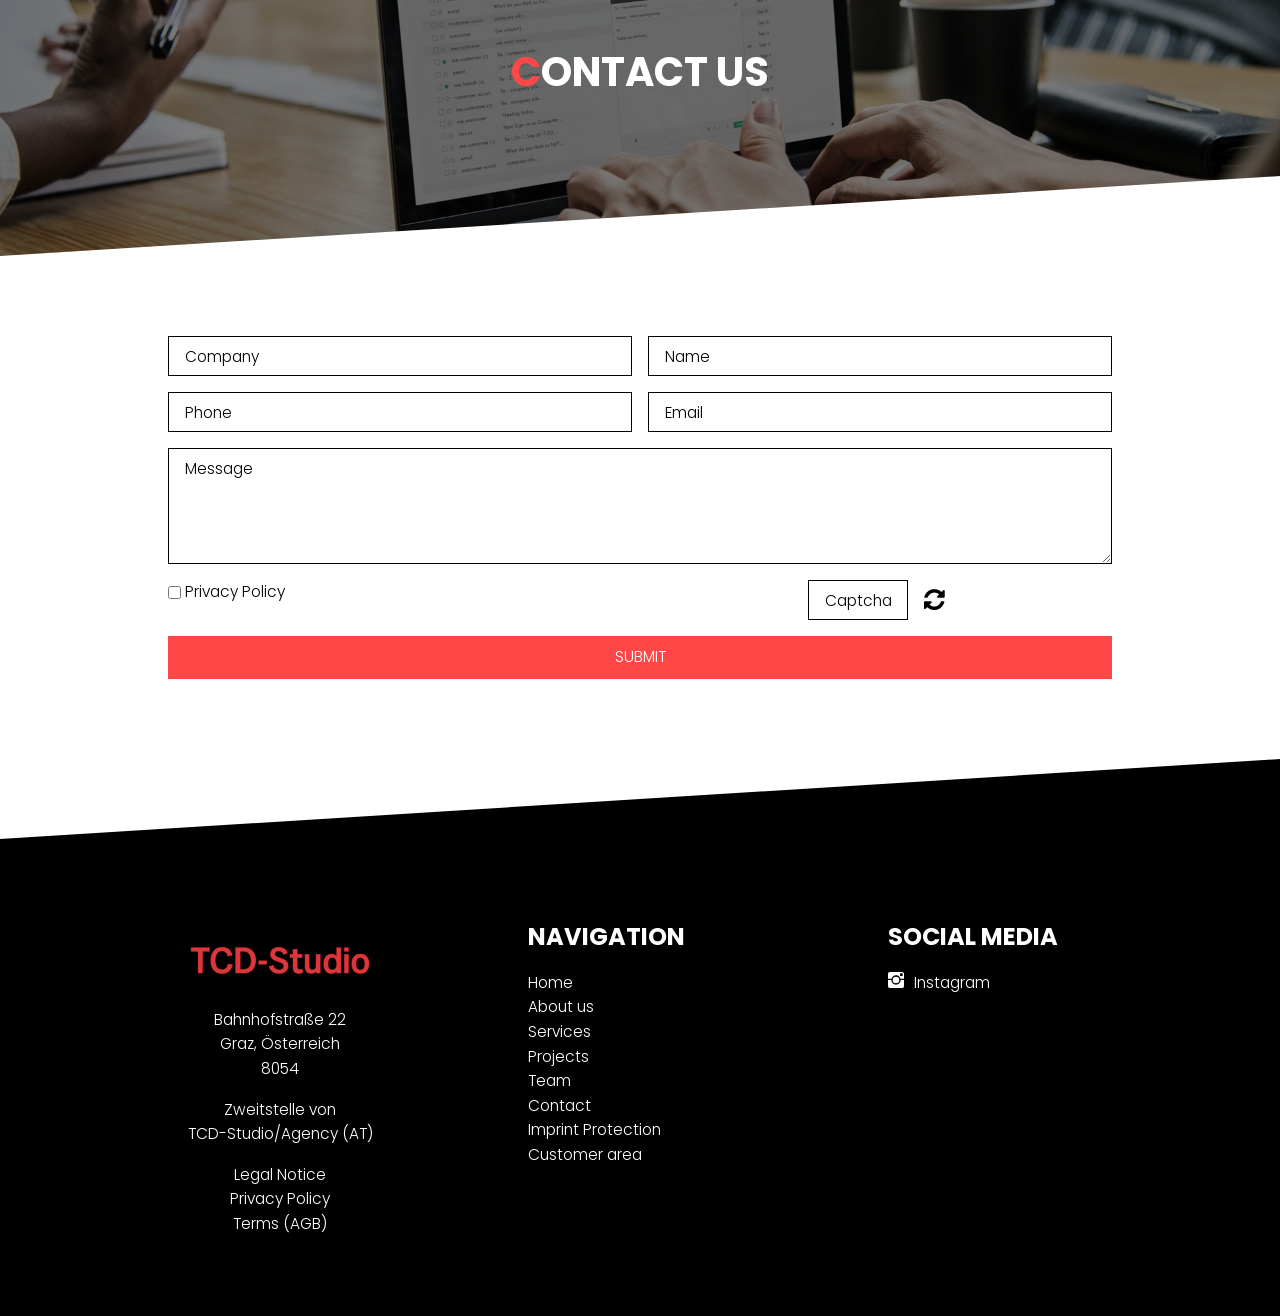
==== commit 47b87062: "Homepage: remove the Lukstime project block Co-Authored-By: Claude Opus 5.5 <noreply@anthropic.com> " ====
--- a/index.html
+++ b/index.html
@@ -661,41 +661,6 @@
     </div>
     <div class="ed-element ed-container wv-boxed wv-spacer" id="ed-713620173">
       <div class="inner">
-        <div class="ed-element ed-container wv-boxed wv-spacer preset-text-with-image-v3-boxed" id="ed-713620176">
-          <div class="inner">
-            <figure
-              class="ed-element ed-image text-with-image-image"
-              style="width: 30%"
-              id="ed-713620179"
-            >
-              <img
-                src="data:image/svg+xml,%3Csvg%20width='800'%20viewBox='0%200%20800%20800'%20xmlns='http://www.w3.org/2000/svg'%3E%3Crect%20width='800'%20height='800'%20style='fill:%20%23F7F7F7'%20/%3E%3C/svg%3E"
-                alt="Lukstime logo"
-                style="object-fit: cover"
-                data-src="/images/0/16332948/LukstimeLogo-V0bE4lJdnoCeg-Nb1ehcEg.webp"
-                class="ed-lazyload"
-              />
-            </figure>
-            <div class="ed-element ed-container text-with-image-box" id="ed-713620182">
-              <div class="inner">
-                <div class="ed-element ed-headline custom-theme" id="ed-713620185">
-                  <h3><span class="color-primary">L</span>ukstime</h3>
-                </div>
-                <div class="ed-element ed-text custom-theme" id="ed-713620188">
-                  <p>
-                    At Lukstime, we chose TCD-Studio due to multiple recommendations we received. Our experience with
-                    TCD-Studio has been entirely positive, reinforcing our decision. We are delighted that our online
-                    management operates through their platform, as it has streamlined our processes and enhanced our
-                    efficiency. The professional support and expertise provided by TCD-Studio give us confidence in our
-                    online endeavors. Their reputation for excellence has proven to be well-founded, and we appreciate
-                    the collaborative environment they foster. Overall, partnering with TCD-Studio has been a beneficial
-                    move for our business, and we look forward to continued success together.
-                  </p>
-                </div>
-              </div>
-            </div>
-          </div>
-        </div>
         <div class="ed-element ed-container wv-boxed wv-spacer preset-text-with-image-v3-boxed" id="ed-713620191">
           <div class="inner">
             <div class="ed-element ed-container text-with-image-box" id="ed-713620194">
